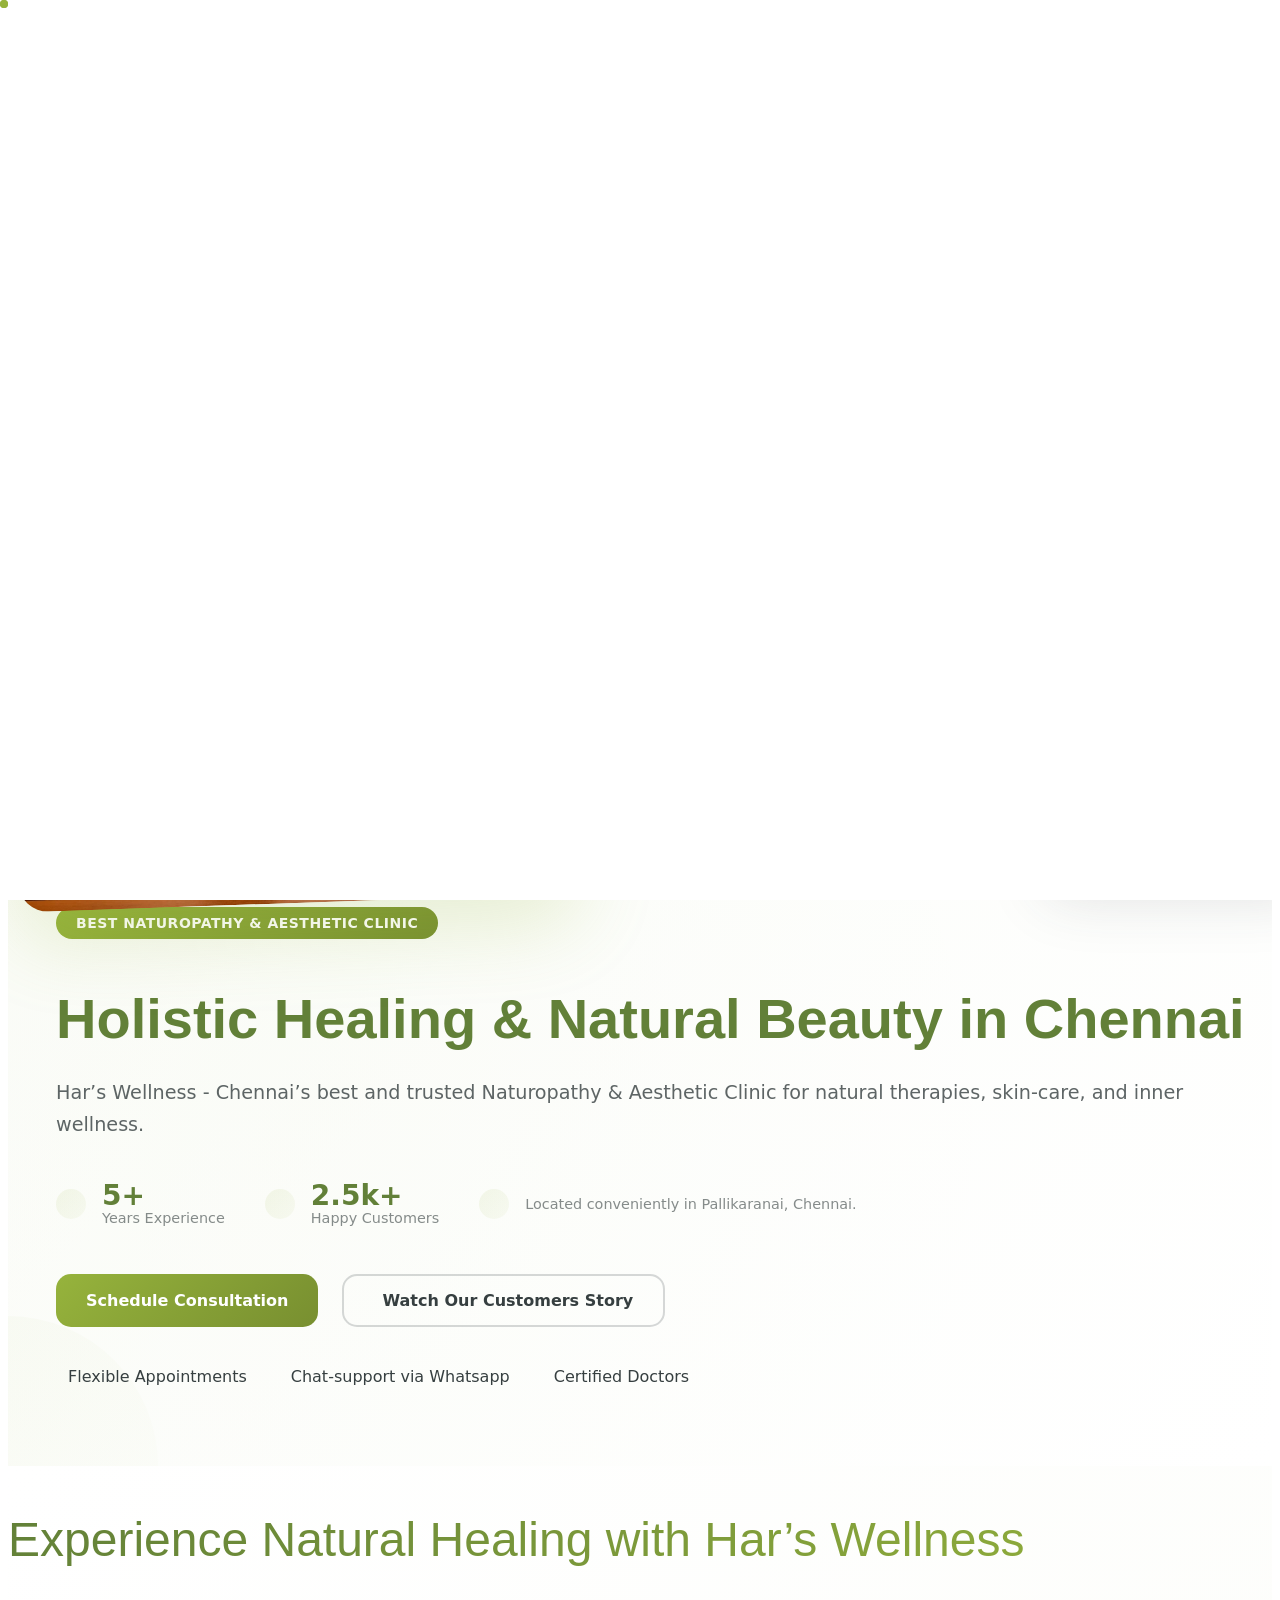
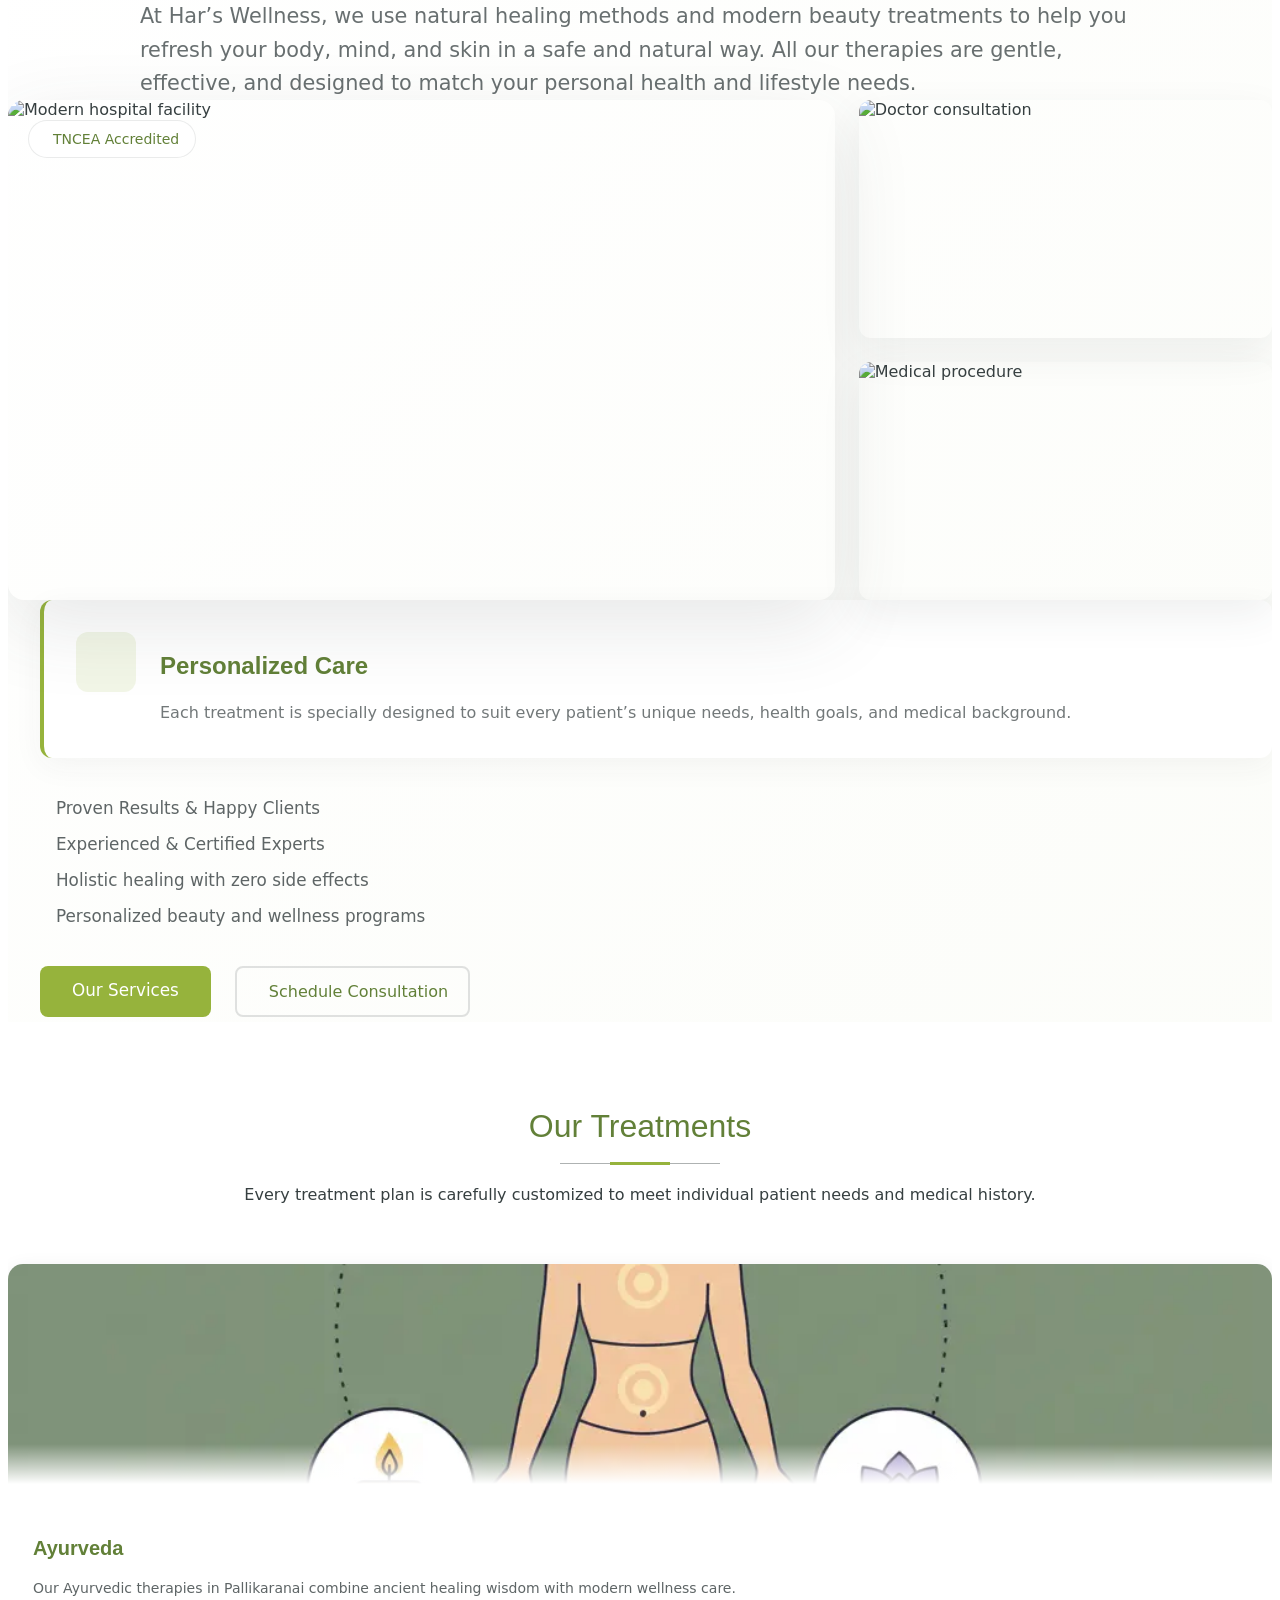
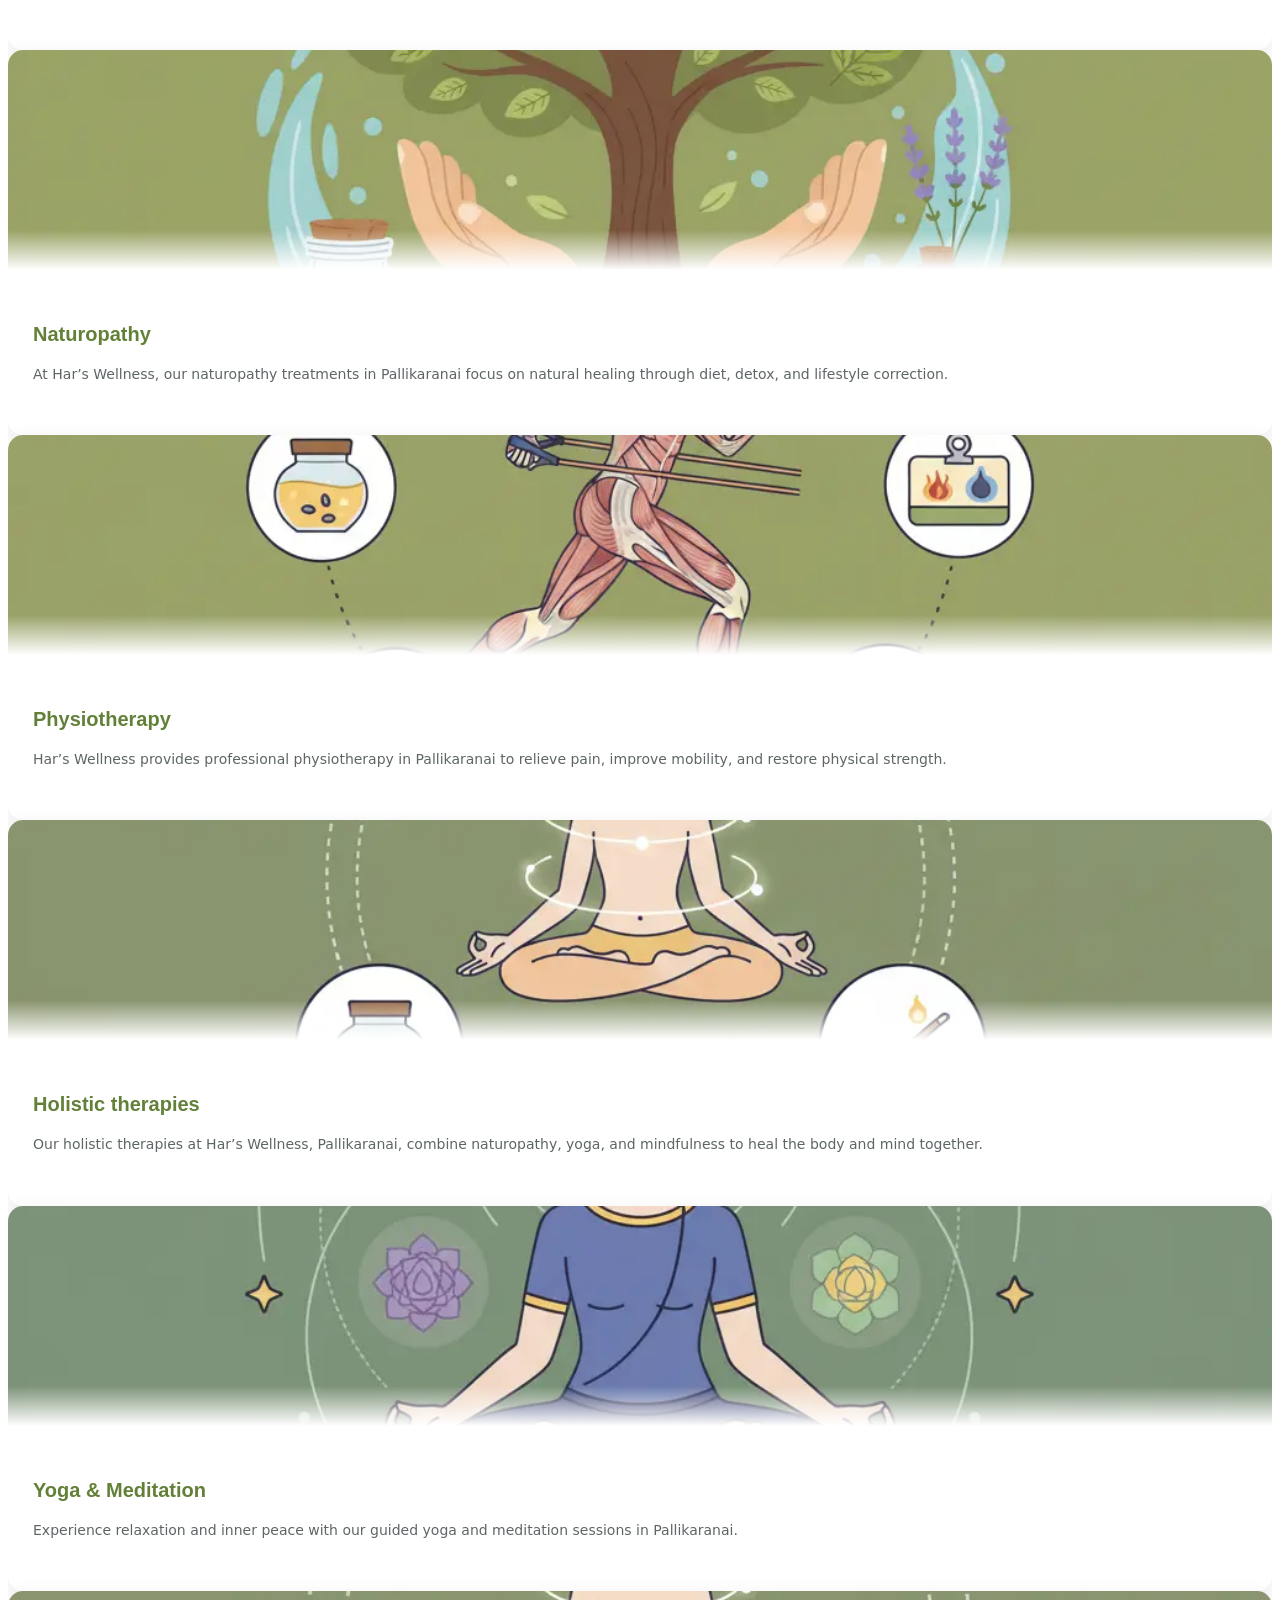
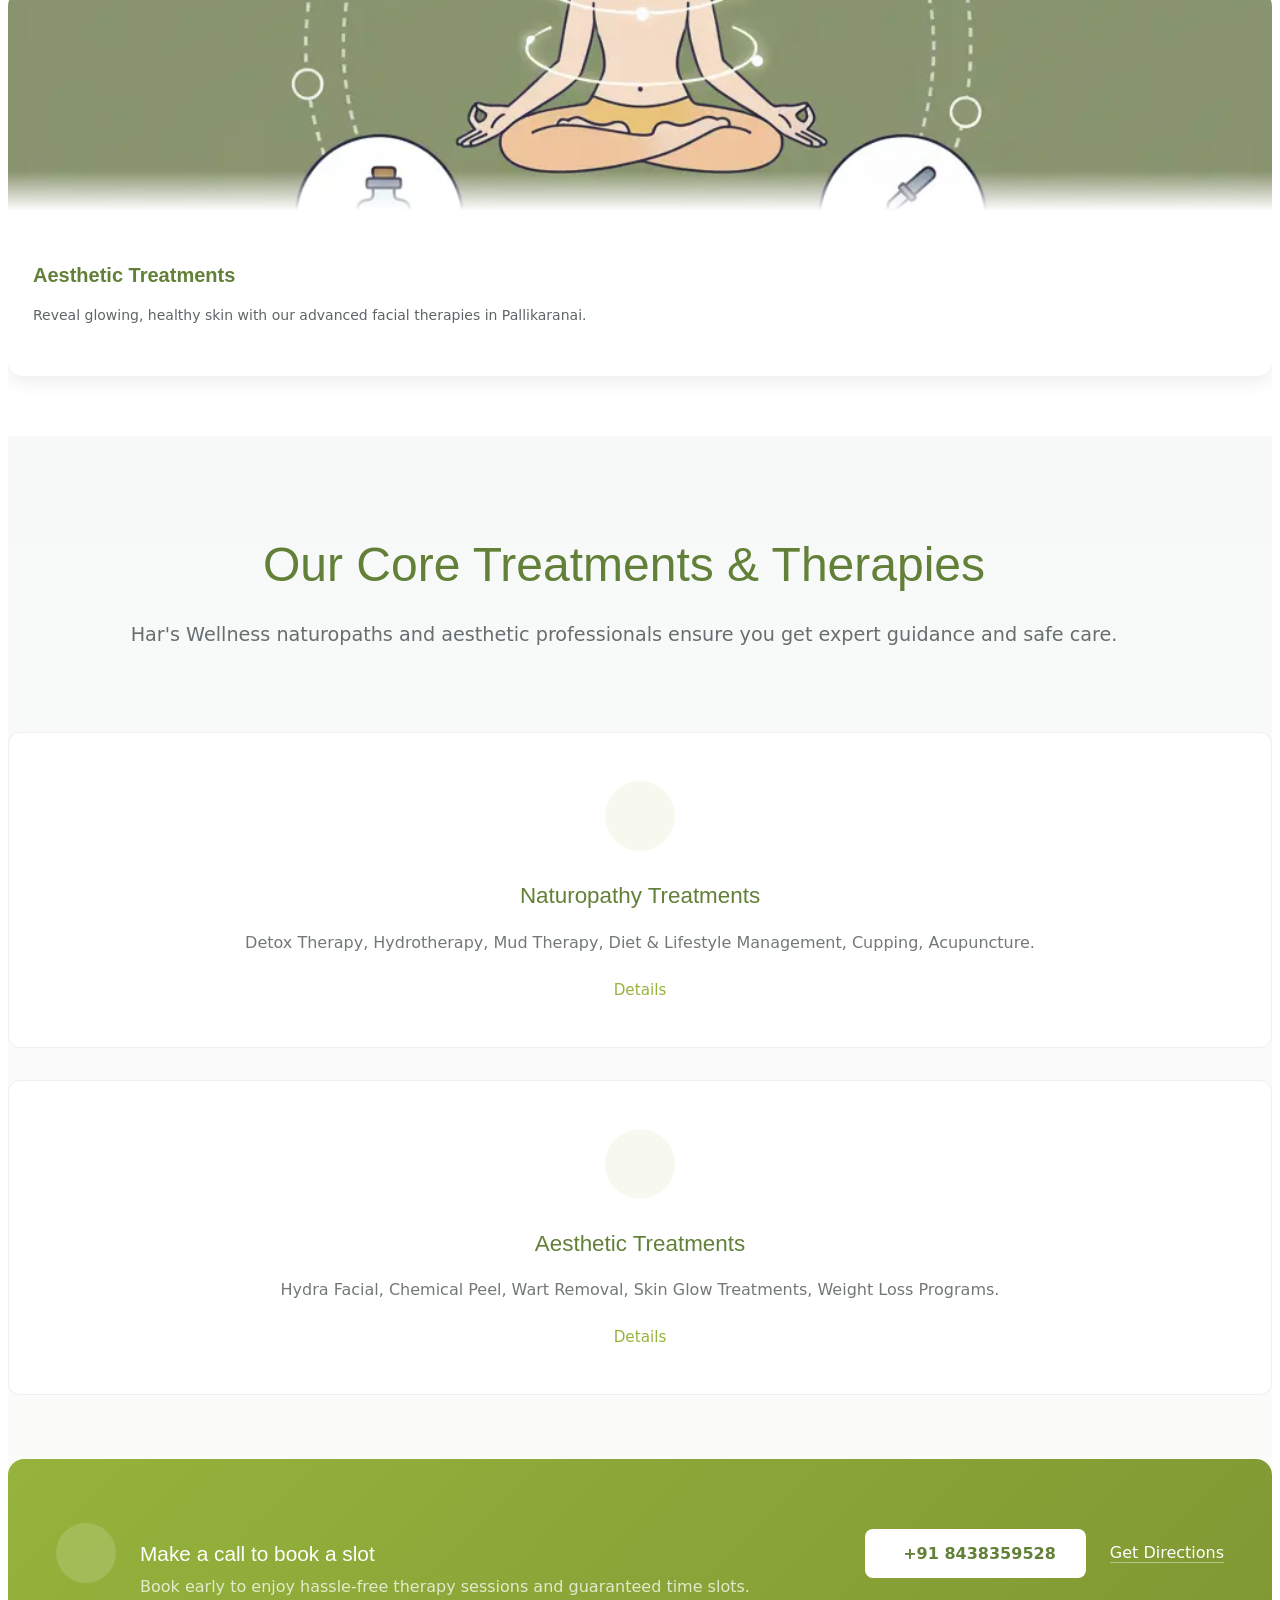
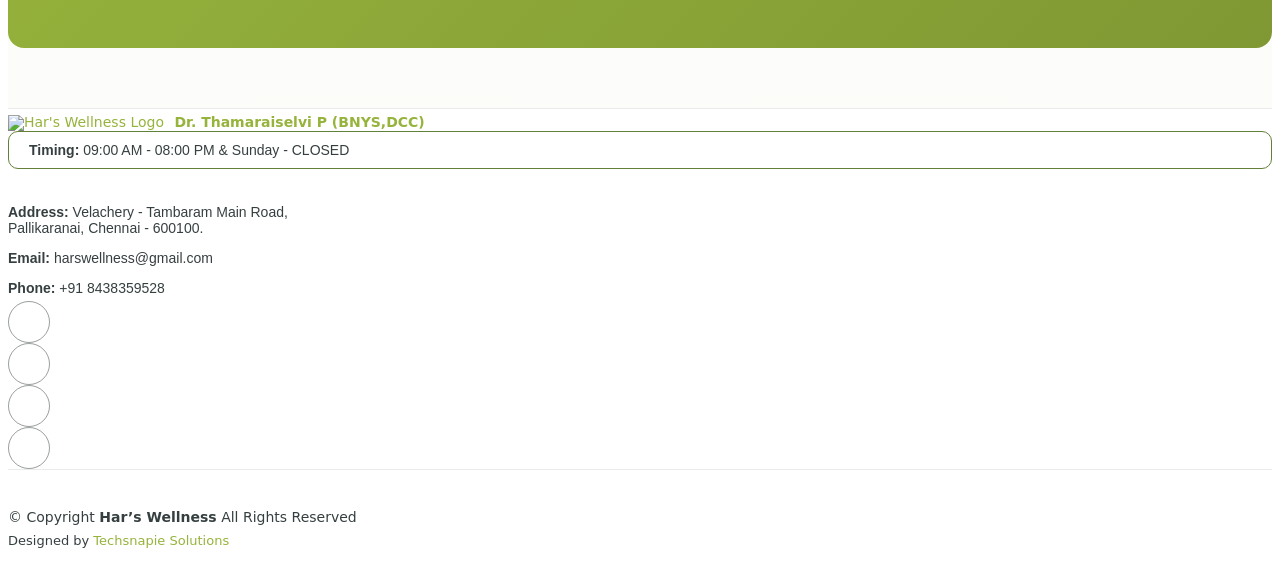
==== index.html @ a5913540 "indexing1" ====
<!DOCTYPE html>
<html lang="en">

<head>
  <meta charset="utf-8">
  <meta content="width=device-width, initial-scale=1.0" name="viewport">
  <title>Har's Wellness</title>
<meta name="description" content="Har's Wellness is a leading Naturopathy and Aesthetic Clinic in Pallikaranai, Chennai. We offer natural healing therapies, detox, mud therapy, hydrotherapy, and advanced aesthetic skin care treatments.">
<meta name="keywords" content="Har's Wellness, Naturopathy Clinic in Pallikaranai, Aesthetic Clinic in Chennai, Nature Cure Center, Hydrotherapy, Mud Therapy, Detox Treatment,
 Skin Rejuvenation, Hydra Facial Chennai, Chemical Peel Chennai, Natural Healing Chennai, Natural detox therapy Chennai, Mud therapy Chennai, Hydra facial in Pallikaranai, Chemical peel Chennai, 
 Acupuncture therapy Pallikaranai, Weight loss through naturopathy, Skin care treatments Chennai, Wellness center near Medavakkam, Naturopathy near Velachery, Aesthetic & skin clinic near Perumbakkam and chennai, Acne treatment Chrompet, Naturopathy and Skin care Pallavaram,Naturopathy and Skin care Tambaram,Naturopathy and Skin care Solinganallar, Iris analysis chennai, Tounge analysis chennai.">
<meta name="author" content="Har's Wellness Clinic">
<!-- Favicons -->
  <link href="assets/img/Har's_Favicon.png" rel="icon">
  <link href="assets/img/Har's_Favicon.png" rel="apple-touch-icon">

  <!-- Critical layout CSS (must block) -->
<link href="assets/vendor/bootstrap/css/bootstrap.min.css" rel="stylesheet">

<!-- Icons (small, safe to keep blocking) -->
<link href="assets/vendor/bootstrap-icons/bootstrap-icons.css" rel="stylesheet">
<link href="assets/vendor/fontawesome-free/css/all.min.css" rel="stylesheet">

<!-- Load main design async -->
<link rel="preload" href="assets/css/main.css" as="style" onload="this.onload=null;this.rel='stylesheet'">
<noscript><link rel="stylesheet" href="assets/css/main.css"></noscript>

<!-- Page animation CSS async -->
<link rel="preload" href="assets/vendor/aos/aos.css" as="style" onload="this.onload=null;this.rel='stylesheet'">
<noscript><link rel="stylesheet" href="assets/vendor/aos/aos.css"></noscript>

<link rel="preconnect" href="https://fonts.googleapis.com">
<link rel="preconnect" href="https://fonts.gstatic.com" crossorigin>
<link rel="canonical" href="https://harswellness.in/" />
<link href="https://fonts.googleapis.com/css2?family=Poppins:wght@300;400;600&display=swap" rel="stylesheet">


 
</head>

<body class="index-page">

  <header id="header" class="header d-flex align-items-center fixed-top">
    <div class="container position-relative d-flex align-items-center justify-content-between">

      <a href="index.html" class="logo" aria-label="Har's Wellness Home Page">
        <img src="assets/img/Har's_logo BG Remove.png" alt="Har's Wellness Logo" style="width: auto; height: 250px;">
      </a>
      <!-- <a class="btn-getstarted" href="tel:+918438359528" class="call-btn"><strong> Dr.Thamaraiselvi (BNYS,DCC) </strong></a> -->
      <nav id="navmenu" class="navmenu">
        <ul>
          <li><a href="index.html" class="active">Home</a></li>
          <li><a href="about.html">About</a></li>
          <!-- <li><a href="departments.html">Departments</a></li>
          <li><a href="services.html">Services</a></li>
          <li><a href="doctors.html">Doctors</a></li> -->
          <li class="dropdown"><a href="aesthetic.html"><span>Aesthetic</span> <i class="bi bi-chevron-down toggle-dropdown"></i></a>
            <ul>
              <li><a href="aesthetic.html">Hydra facial</a></li>
              <li><a href="aesthetic.html">Chemical peel</a></li>
              <li><a href="aesthetic.html">Wart removal</a></li>
            </ul>
          </li>
          <li class="dropdown"><a href="naturopathy.html"><span>Naturopathy</span> <i class="bi bi-chevron-down toggle-dropdown"></i></a>
            <ul>
              <li><a href="naturopathy.html">Detox</a></li>
              <li><a href="naturopathy.html">Cupping</a></li>
              <li><a href="naturopathy.html">Reflexology</a></li>
              <li><a href="naturopathy.html">Physiotherapy</a></li>
              <li><a href="naturopathy.html">Diet</a></li>
              <li><a href="naturopathy.html">Skin problems</a></li>
              <li><a href="naturopathy.html">GIT issue</a></li>
            </ul>
          </li>
          <li class="dropdown"><a href="contact.html"><span>Treatments</span> <i class="bi bi-chevron-down toggle-dropdown"></i></a>
            <ul>
              <li><a href="contact.html">Yoga, Pranayama</a></li>
              <li><a href="contact.html">Meditation</a></li>
              <li><a href="contact.html">Acupuncture</a></li>
              <li><a href="contact.html">Reflexology</a></li>
              <li><a href="contact.html">Acupressure</a></li>
              <li><a href="contact.html">Hydro therapy</a></li>
              <li><a href="contact.html">Herbal pack</a></li>
              <li><a href="contact.html">Mud therapy</a></li>
              <li><a href="contact.html">Diet therapy</a></li>
            </ul>
          </li>
          <li><a href="contact.html">Contact</a></li>
          <li><a href="testimonials.html">Testimonials</a></li>
        </ul>
        <i class="mobile-nav-toggle d-xl-none bi bi-list"></i>
      </nav>
    </div>
  </header>

  <main class="main">

    <!-- Hero Section -->
    <section id="hero" class="hero section">
      <div class="container">
        <div class="row align-items-center">
          <div class="col-lg-5">
            <div class="hero-image" data-aos="fade-right" data-aos-delay="100">
              <img src="assets/img/Dr.Thamarai Photo.webp"
     width="560"
     height="620"
     loading="eager"
     decoding="async"
     fetchpriority="high"
     class="img-fluid main-image"
     alt="Dr Thamarai Naturopathy and Aesthetic Doctor in Chennai">

              <div class="floating-card emergency-card" data-aos="fade-up" data-aos-delay="300">
                <div class="card-content">
                  <i class="bi bi-telephone-fill"></i>
                  <div class="text">
                    <span class="label">For Enquires</span>
                    <span class="number">+91 8438359528</span>
                  </div>
                </div>
              </div>
              <div class="floating-card stats-card" data-aos="fade-up" data-aos-delay="400">
                <div class="stat-item">
                  <span class="number">2.5K+</span>
                  <span class="label">Patients Treated</span>
                </div>
                <div class="stat-item">
                  <span class="number">99%</span>
                  <span class="label">Curable Rate</span>
                </div>
              </div>
            </div>
          </div>

          <div class="col-lg-7">
            <div class="hero-content" data-aos="fade-left" data-aos-delay="200">
              <div class="badge-container">
                <span class="hero-badge">Best Naturopathy & Aesthetic Clinic</span>
              </div>

              <h1 class="hero-title">Holistic Healing & Natural Beauty in Chennai</h1>
              <p class="hero-description">Har’s Wellness - Chennai’s best and trusted Naturopathy & Aesthetic Clinic for natural therapies, skin-care, and inner wellness.</p>

              <div class="hero-stats">
                <div class="stat-group">
                  <div class="stat">
                    <i class="bi bi-award"></i>
                    <div class="stat-text">
                      <span class="number">5+</span>
                      <span class="label">Years Experience</span>
                    </div>
                  </div>
                  <div class="stat">
                    <i class="bi bi-people"></i>
                    <div class="stat-text">
                      <span class="number">2.5k+</span>
                      <span class="label">Happy Customers</span>
                    </div>
                  </div>
                  <div class="stat">
                    <i class="bi bi-geo-alt"></i>
                    <div class="stat-text">
                      <span class="label">Located conveniently in Pallikaranai, Chennai.</span>
                    </div>
                  </div>
                </div>
              </div>

              <div class="cta-section">
                <div class="cta-buttons">
                  <a href="contact.html" class="btn btn-primary">Schedule Consultation</a>
                  <a href="https://youtube.com/@harswellness?si=Ddyzfbrt30mQIHUd" class="btn btn-secondary" target="_blank" rel="noopener">
                    <i class="bi bi-play-circle"></i>
                    Watch Our Customers Story
                  </a>
                </div>

                <div class="quick-actions">
                  <a href="#" class="action-link">
                    <i class="bi bi-calendar-check"></i>
                    <span>Flexible Appointments</span>
                  </a>
                  <a href="#" class="action-link">
                    <i class="bi bi-chat-dots"></i>
                    <span>Chat-support via Whatsapp</span>
                  </a>
                  <a href="#" class="action-link">
                    <i class="bi bi-file-medical"></i>
                    <span>Certified Doctors</span>
                  </a>
                </div>
              </div>
            </div>
          </div>
        </div>
      </div>

      <div class="background-elements">
        <div class="bg-shape shape-1"></div>
        <div class="bg-shape shape-2"></div>
        <div class="bg-pattern"></div>
      </div>
    </section><!-- /Hero Section -->

    <!-- Home About Section -->
    <section id="home-about" class="home-about section">

      <div class="container" data-aos="fade-up" data-aos-delay="100">

        <div class="row">
          <div class="col-lg-8 mx-auto text-center mb-5" data-aos="fade-up" data-aos-delay="150">
            <h2 class="section-heading">Experience Natural Healing with Har’s Wellness</h2>
            <p class="lead-description">At Har’s Wellness, we use natural healing methods and modern beauty treatments to help you refresh your body, mind, and skin in a safe and natural way. All our therapies are gentle, effective, and designed to match your personal health and lifestyle needs.</p>
          </div>
        </div>

        <div class="row align-items-center gy-5">
          <div class="col-lg-7" data-aos="fade-right" data-aos-delay="200">
            <div class="image-grid">
              <div class="primary-image">
                <img src="assets/img/w1.jpg" alt="Modern hospital facility" class="img-fluid"
     loading="lazy"
     decoding="async">
                <div class="certification-badge">
                  <i class="bi bi-award"></i>
                  <span>TNCEA Accredited</span>
                </div>
              </div>
              <div class="secondary-images">
                <div class="small-image">
                  <img src="assets/img/w2.jpg" alt="Doctor consultation" class="img-fluid"
     loading="lazy"
     decoding="async">
                </div>
                <div class="small-image">
                  <img src="assets/img/w3.jpg" alt="Medical procedure" class="img-fluid"
     loading="lazy"
     decoding="async">
                </div>
              </div>
            </div>
          </div>

          <div class="col-lg-5" data-aos="fade-left" data-aos-delay="300">
            <div class="content-wrapper">
              <div class="highlight-box">
                <div class="highlight-icon">
                  <i class="bi bi-heart-pulse-fill"></i>
                </div>
                <div class="highlight-content">
                  <h2>Personalized Care</h2>
                  <p>Each treatment is specially designed to suit every patient’s unique needs, health goals, and medical background.</p>
                </div>
              </div>

              <div class="feature-list">
                <div class="feature-item">
                  <div class="feature-icon">
                    <i class="bi bi-check-circle-fill"></i>
                  </div>
                  <div class="feature-text">Proven Results & Happy Clients</div>
                </div>
                <div class="feature-item">
                  <div class="feature-icon">
                    <i class="bi bi-check-circle-fill"></i>
                  </div>
                  <div class="feature-text">Experienced & Certified Experts</div>
                </div>
                <div class="feature-item">
                  <div class="feature-icon">
                    <i class="bi bi-check-circle-fill"></i>
                  </div>
                  <div class="feature-text">Holistic healing with zero side effects</div>
                </div>
                <div class="feature-item">
                  <div class="feature-icon">
                    <i class="bi bi-check-circle-fill"></i>
                  </div>
                  <div class="feature-text">Personalized beauty and wellness programs</div>
                </div>
              </div>

              <!-- <div class="metrics-row">
                <div class="metric-box">
                  <div class="metric-number">
                    <span class="purecounter" data-purecounter-start="0" data-purecounter-end="98" data-purecounter-duration="0">98</span>%
                  </div>
                  <div class="metric-label">Patient Satisfaction</div>
                </div>
                <div class="metric-box">
                  <div class="metric-number">
                    <span class="purecounter" data-purecounter-start="0" data-purecounter-end="35" data-purecounter-duration="0">35</span>K+
                  </div>
                  <div class="metric-label">Lives Improved</div>
                </div>
              </div> -->

              <div class="action-buttons">
                <a href="naturopathy.html" class="btn-explore">Our Services</a>
                <a href="tel:+918438359528" class="btn-contact">
                  <i class="bi bi-telephone"></i>
                  Schedule Consultation
                </a>
              </div>
            </div>
          </div>
        </div>

      </div>

    </section>
    <!-- /Home About Section -->

     <!-- Featured Departments Section 
    <section id="featured-departments" class="featured-departments section">

      
      <div class="container section-title" data-aos="fade-up">
        <h2>Featured Departments</h2>
        <p>Necessitatibus eius consequatur ex aliquid fuga eum quidem sint consectetur velit</p>
      </div>

      <div class="container" data-aos="fade-up" data-aos-delay="100">

        <div class="departments-showcase">

          <div class="featured-department" data-aos="fade-up" data-aos-delay="200">
            <div class="row align-items-center">
              <div class="col-lg-6 order-lg-1">
                <div class="department-content">
                  <div class="department-category">Emergency Medicine</div>
                  <h2 class="department-title">24/7 Emergency Care Services</h2>
                  <p class="department-description">Sed ut perspiciatis unde omnis iste natus error sit voluptatem accusantium doloremque laudantium, totam rem aperiam, eaque ipsa quae ab illo inventore veritatis et quasi architecto beatae vitae dicta sunt explicabo.</p>
                  <div class="department-features">
                    <div class="feature-item">
                      <i class="fas fa-check-circle"></i>
                      <span>24/7 Emergency Response</span>
                    </div>
                    <div class="feature-item">
                      <i class="fas fa-check-circle"></i>
                      <span>Advanced Life Support</span>
                    </div>
                    <div class="feature-item">
                      <i class="fas fa-check-circle"></i>
                      <span>Trauma Care Specialists</span>
                    </div>
                  </div>
                  <a href="#" class="cta-link">Learn More <i class="fas fa-arrow-right"></i></a>
                </div>
              </div>
              <div class="col-lg-6 order-lg-2">
                <div class="department-visual">
                  <div class="image-wrapper">
                    <img src="assets/img/health/emergency-3.webp" alt="Emergency Department" class="img-fluid">
                  </div>
                </div>
              </div>
            </div>
          </div>

          <div class="departments-grid">
            <div class="row">
              <div class="col-lg-4 col-md-6" data-aos="fade-up" data-aos-delay="300">
                <div class="department-card">
                  <div class="card-icon">
                    <i class="fas fa-heartbeat"></i>
                  </div>
                  <div class="card-content">
                    <h3 class="card-title">Cardiology</h3>
                    <p class="card-description">Nemo enim ipsam voluptatem quia voluptas sit aspernatur aut odit aut fugit, sed quia consequuntur magni dolores.</p>
                    <div class="card-stats">
                      <div class="stat-item">
                        <span class="stat-number">15+</span>
                        <span class="stat-label">Specialists</span>
                      </div>
                      <div class="stat-item">
                        <span class="stat-number">500+</span>
                        <span class="stat-label">Procedures</span>
                      </div>
                    </div>
                  </div>
                </div>
              </div>

              <div class="col-lg-4 col-md-6" data-aos="fade-up" data-aos-delay="350">
                <div class="department-card">
                  <div class="card-icon">
                    <i class="fas fa-brain"></i>
                  </div>
                  <div class="card-content">
                    <h3 class="card-title">Neurology</h3>
                    <p class="card-description">Eos qui ratione voluptatem sequi nesciunt neque porro quisquam est, qui dolorem ipsum quia dolor sit amet.</p>
                    <div class="card-stats">
                      <div class="stat-item">
                        <span class="stat-number">8+</span>
                        <span class="stat-label">Specialists</span>
                      </div>
                      <div class="stat-item">
                        <span class="stat-number">200+</span>
                        <span class="stat-label">Treatments</span>
                      </div>
                    </div>
                  </div>
                </div>
              </div>

              <div class="col-lg-4 col-md-6" data-aos="fade-up" data-aos-delay="400">
                <div class="department-card">
                  <div class="card-icon">
                    <i class="fas fa-cut"></i>
                  </div>
                  <div class="card-content">
                    <h3 class="card-title">Surgery</h3>
                    <p class="card-description">Consectetur adipisci velit sed quia non numquam eius modi tempora incidunt ut labore et dolore magnam aliquam.</p>
                    <div class="card-stats">
                      <div class="stat-item">
                        <span class="stat-number">12+</span>
                        <span class="stat-label">Surgeons</span>
                      </div>
                      <div class="stat-item">
                        <span class="stat-number">1000+</span>
                        <span class="stat-label">Operations</span>
                      </div>
                    </div>
                  </div>
                </div>
              </div>

              <div class="col-lg-4 col-md-6" data-aos="fade-up" data-aos-delay="450">
                <div class="department-card">
                  <div class="card-icon">
                    <i class="fas fa-baby"></i>
                  </div>
                  <div class="card-content">
                    <h3 class="card-title">Pediatrics</h3>
                    <p class="card-description">Quaerat voluptatem ut enim ad minima veniam quis nostrum exercitationem ullam corporis suscipit laboriosam.</p>
                    <div class="card-stats">
                      <div class="stat-item">
                        <span class="stat-number">10+</span>
                        <span class="stat-label">Pediatricians</span>
                      </div>
                      <div class="stat-item">
                        <span class="stat-number">2000+</span>
                        <span class="stat-label">Young Patients</span>
                      </div>
                    </div>
                  </div>
                </div>
              </div>

              <div class="col-lg-4 col-md-6" data-aos="fade-up" data-aos-delay="500">
                <div class="department-card">
                  <div class="card-icon">
                    <i class="fas fa-eye"></i>
                  </div>
                  <div class="card-content">
                    <h3 class="card-title">Ophthalmology</h3>
                    <p class="card-description">Nisi ut aliquid ex ea commodi consequatur quis autem vel eum iure reprehenderit qui in ea voluptate velit esse.</p>
                    <div class="card-stats">
                      <div class="stat-item">
                        <span class="stat-number">6+</span>
                        <span class="stat-label">Eye Doctors</span>
                      </div>
                      <div class="stat-item">
                        <span class="stat-number">800+</span>
                        <span class="stat-label">Eye Exams</span>
                      </div>
                    </div>
                  </div>
                </div>
              </div>

              <div class="col-lg-4 col-md-6" data-aos="fade-up" data-aos-delay="550">
                <div class="department-card">
                  <div class="card-icon">
                    <i class="fas fa-band-aid"></i>
                  </div>
                  <div class="card-content">
                    <h3 class="card-title">Dermatology</h3>
                    <p class="card-description">Quam nihil molestiae consequatur vel illum qui dolorem eum fugiat quo voluptas nulla pariatur at vero eos.</p>
                    <div class="card-stats">
                      <div class="stat-item">
                        <span class="stat-number">7+</span>
                        <span class="stat-label">Dermatologists</span>
                      </div>
                      <div class="stat-item">
                        <span class="stat-number">600+</span>
                        <span class="stat-label">Skin Treatments</span>
                      </div>
                    </div>
                  </div>
                </div>
              </div>
            </div>
          </div>

          <div class="departments-cta" data-aos="fade-up" data-aos-delay="600">
            <div class="cta-content">
              <h3 class="cta-title">Explore All Our Medical Departments</h3>
              <p class="cta-description">Et accusamus et iusto odio dignissimos ducimus qui blanditiis praesentium voluptatum deleniti atque corrupti quos dolores.</p>
              <a href="#" class="btn btn-primary">View All Departments</a>
            </div>
          </div>

        </div>

      </div>

    </section>Featured Departments Section  -->

    <!-- Featured Services Section -->
    <section id="featured-services" class="featured-services section">

      <!-- Section Title -->
      <div class="container section-title" data-aos="fade-up">
        <h2>Our Treatments</h2>
        <p>Every treatment plan is carefully customized to meet individual patient needs and medical history.</p>
      </div><!-- End Section Title -->

      <div class="container" data-aos="fade-up" data-aos-delay="100">

        <div class="row gy-4">

          <!-- End Service Card -->

          <!-- End Service Card -->

          <div class="col-lg-4 col-md-6" data-aos="fade-up" data-aos-delay="400">
            <div class="service-card">
              
              <div class="service-image">
                <img src="assets/img/Ayurveda.webp" alt="Service" class="img-fluid" loading="lazy" alt="Ayurvedic naturopathy treatment in Chennai">
              </div>
              <div class="service-content">
                <h3>Ayurveda</h3>
                <p>Our Ayurvedic therapies in Pallikaranai combine ancient healing wisdom with modern wellness care. </p>
                 
              </div>
            </div>
          </div><!-- End Service Card -->
          <div class="col-lg-4 col-md-6" data-aos="fade-up" data-aos-delay="200">
            <div class="service-card">
              
              <div class="service-image">
                <img src="assets/img/Naturopathy.webp" alt="Service" class="img-fluid" loading="lazy" alt="Naturopathy treatment in Pallikaranai">
              </div>
              <div class="service-content">
                <h3>Naturopathy</h3>
                <p>At Har’s Wellness, our naturopathy treatments in Pallikaranai focus on natural healing through diet, detox, and lifestyle correction.</p>
                 
              </div>
            </div>
          </div>

          <div class="col-lg-4 col-md-6" data-aos="fade-up" data-aos-delay="200">
            <div class="service-card">
              
              <div class="service-image">
                <img src="assets/img/Physiotherapy.webp" alt="Service" class="img-fluid" loading="lazy" alt="Physiotherapy treatment in Pallikaranai, Chennai">
              </div>
              <div class="service-content">
                <h3>Physiotherapy</h3>
                <p>Har’s Wellness provides professional physiotherapy in Pallikaranai to relieve pain, improve mobility, and restore physical strength.</p>
                 
              </div>
            </div>
          </div><!-- End Service Card -->

          <div class="col-lg-4 col-md-6" data-aos="fade-up" data-aos-delay="300">
            <div class="service-card">
              
              <div class="service-image">
                <img src="assets/img/Holistic Therapies.webp" alt="Service" class="img-fluid" loading="lazy" alt="Holistic therapies in Pallikaranai, Chennai">
              </div>
              <div class="service-content">
                <h3>Holistic therapies</h3>
                <p>Our holistic therapies at Har’s Wellness, Pallikaranai, combine naturopathy, yoga, and mindfulness to heal the body and mind together. </p>
                 
              </div>
            </div>
          </div><!-- End Service Card -->
          <div class="col-lg-4 col-md-6" data-aos="fade-up" data-aos-delay="300">
            <div class="service-card">
              
              <div class="service-image">
                <img src="assets/img/yoga.webp" alt="Service" class="img-fluid" loading="lazy" alt="Yoga and meditation sessions in Pallikaranai, Chennai">
              </div>
              <div class="service-content">
                <h3>Yoga & Meditation</h3>
                <p>Experience relaxation and inner peace with our guided yoga and meditation sessions in Pallikaranai.</p>
                 
              </div>
            </div>
          </div>
          <div class="col-lg-4 col-md-6" data-aos="fade-up" data-aos-delay="400">
            <div class="service-card">
              
              <div class="service-image">
                <img src="assets/img/facial therapies.webp" alt="Service" class="img-fluid" loading="lazy" alt="Facial therapies and skin care treatments in Pallikaranai, Chennai">
              </div>
              <div class="service-content">
                <h3>Aesthetic Treatments</h3>
                <p>Reveal glowing, healthy skin with our advanced facial therapies in Pallikaranai.</p>
                 
              </div>
            </div>
          </div><!-- End Service Card -->

        </div>

      </div>

    </section><!-- /Featured Services Section -->

    
    

    <!-- Call To Action Section -->
    <section id="call-to-action" class="call-to-action section light-background">

      <div class="container" data-aos="fade-up" data-aos-delay="100">

        <div class="hero-content" data-aos="fade-up" data-aos-delay="200">
          <div class="row align-items-center">
            <div class="">
              <div class="content-wrapper" style="text-align: center;">
                <h2>Our Core Treatments & Therapies</h2>
                <p>Har's Wellness naturopaths and aesthetic professionals ensure you get expert guidance and safe care.</p>

                
              </div>
            </div>
            
          </div>
        </div>

        <!-- <div class="stats-section" data-aos="fade-up" data-aos-delay="400">
          <div class="row">
            <div class="col-lg-3 col-md-6">
              <div class="stat-item">
                <div class="stat-number">25+</div>
                <div class="stat-label">Years Experience</div>
              </div>
            </div>
            <div class="col-lg-3 col-md-6">
              <div class="stat-item">
                <div class="stat-number">15K+</div>
                <div class="stat-label">Happy Patients</div>
              </div>
            </div>
            <div class="col-lg-3 col-md-6">
              <div class="stat-item">
                <div class="stat-number">50+</div>
                <div class="stat-label">Medical Experts</div>
              </div>
            </div>
            <div class="col-lg-3 col-md-6">
              <div class="stat-item">
                <div class="stat-number">24/7</div>
                <div class="stat-label">Emergency Care</div>
              </div>
            </div>
          </div>
        </div> -->

        <div class="services-grid" data-aos="fade-up" data-aos-delay="500">
          <div class="row">

            <div class="col-lg-6 col-md-6">
              <div class="service-card" data-aos="fade-up" data-aos-delay="100">
                <div class="service-icon">
                  <i class="bi bi-leaf"></i>
                </div>
                <h4>Naturopathy Treatments</h4>
                <p>Detox Therapy, Hydrotherapy, Mud Therapy, Diet & Lifestyle Management, Cupping, Acupuncture.</p>
                <a href="naturopathy.html" class="service-link">Details 
                  <i class="fas fa-arrow-right"></i>
                </a>
                
              </div>
            </div>

           

            <div class="col-lg-6 col-md-6">
              <div class="service-card" data-aos="fade-up" data-aos-delay="300">
                <div class="service-icon">
                  <i class="bi bi-stars"></i>
                </div>
                <h4>Aesthetic Treatments</h4>
                <p>Hydra Facial, Chemical Peel, Wart Removal, Skin Glow Treatments, Weight Loss Programs.</p>
                <a href="aesthetic.html" class="service-link"> Details 
                  <i class="fas fa-arrow-right"></i>
                </a>
              </div>
            </div>

          </div>
        </div>

        <div class="contact-banner" data-aos="zoom-in" data-aos-delay="600">
          <div class="banner-content">
            <div class="contact-info">
              <div class="contact-icon">
                <i class="fas fa-phone"></i>
              </div>
              <div class="contact-text">
                <h5>Make a call to book a slot</h5>
                <p>Book early to enjoy hassle-free therapy sessions and guaranteed time slots.</p>
              </div>
            </div>
            <div class="contact-actions">
              <a href="tel:+918438359528" class="call-btn">
                <i class="fas fa-phone"></i>
                +91 8438359528
              </a>
              <a href="contact.html" class="contact-link">Get Directions</a>
            </div>
          </div>
        </div>

      </div>

    </section><!-- /Call To Action Section -->

  </main>

  <footer id="footer" class="footer position-relative text-center">
  <div class="container footer-top d-flex flex-column align-items-center justify-content-center text-center">
    <div class="footer-about">
      <a href="index.html" class="logo d-inline-block mb-3">
        <img src="assets/img/Har's_logo BG Remove.png" alt="Har's Wellness Logo" style="width: auto; height: 250px;">
        <a class="btn-getstarted" href="tel:+918438359528" class="call-btn"><strong> Dr. Thamaraiselvi P (BNYS,DCC) </strong></a>
      </a>
      
      <div class="footer-contact pt-3">
        <p class="tmng"><strong>Timing:</strong> <span>09:00 AM - 08:00 PM & Sunday - CLOSED</span></p><br>
        <p><strong>Address:</strong> Velachery - Tambaram Main Road,<br>Pallikaranai, Chennai - 600100.</p>
        <p><strong>Email:</strong> <span>harswellness@gmail.com</span></p>
        <p><strong>Phone:</strong> <span>+91 8438359528</span></p>
      </div>
      <div class="social-links d-flex justify-content-center mt-4">
        <a href="https://instagram.com/hars_wellness" aria-label="Visit our Instagram page"><i class="bi bi-instagram"></i></a>
        <a href="https://www.youtube.com/@Harswellness" class="youtube"><i class="bi bi-youtube"></i></a>
        <a href="https://facebook.com"><i class="bi bi-facebook"></i></a>
        <a href="https://x.com"><i class="bi bi-twitter-x"></i></a>
      </div>
    </div>
  </div>



  <div class="container copyright text-center mt-4">
    <p>© <span>Copyright</span> <strong>Har’s Wellness</strong>&nbsp;<span>All Rights Reserved</span></p>
    <div class="credits">
      Designed by <a href="https://techsnapie.com/">Techsnapie Solutions</a>
    </div>
  </div>
</footer>


  <!-- Scroll Top -->
  <a href="#" id="scroll-top" class="scroll-top d-flex align-items-center justify-content-center"><i class="bi bi-arrow-up-short"></i></a>

  <!-- WhatsApp Chat Button -->
    <div class="wa-float">
  <!-- Your WhatsApp link -->
  <a
    class="wa-btn wa-pulse"
    href="https://wa.me/918438359528?text="
    target="_blank"
    rel="noopener"
    aria-label="Chat on WhatsApp (Book Now)"
  >
    <!-- WhatsApp icon (SVG) -->
    <svg width="30" height="30" viewBox="0 0 24 24" aria-hidden="true">
      <path fill="currentColor" d="M20.52 3.48A11.94 11.94 0 0 0 12 0C5.37 0 0 5.37 0 12c0 2.11.55 4.1 1.6 5.88L0 24l6.27-1.64A12 12 0 0 0 12 24c6.63 0 12-5.37 12-12 0-3.2-1.25-6.2-3.48-8.52zM12 21.82a9.76 9.76 0 0 1-4.98-1.37l-.36-.21-3.73.97.99-3.64-.23-.37A9.82 9.82 0 1 1 21.82 12 9.82 9.82 0 0 1 12 21.82zm5.48-7.3c-.3-.15-1.77-.87-2.05-.97-.27-.1-.47-.15-.68.15-.2.3-.78.96-.95 1.16-.17.2-.35.22-.65.07-.3-.15-1.27-.47-2.42-1.5-.9-.8-1.5-1.8-1.68-2.1-.17-.3-.02-.47.13-.62.13-.13.3-.35.45-.52.15-.17.2-.3.3-.5.1-.2.05-.37-.03-.52-.08-.15-.68-1.62-.93-2.22-.24-.6-.5-.5-.68-.5h-.58c-.2 0-.52.07-.8.37-.27.3-1.05 1.02-1.05 2.47 0 1.45 1.07 2.85 1.22 3.05.15.2 2.1 3.2 5.07 4.49.71.31 1.26.5 1.69.64.71.23 1.35.2 1.86.12.57-.09 1.77-.72 2.02-1.43.25-.71.25-1.31.17-1.43-.08-.12-.27-.2-.57-.35z"/>
    </svg>

    <!-- Curved "Book Now" label (SVG text on an arc) -->
    <svg class="wa-arc" viewBox="0 0 120 90" aria-hidden="true">
      <defs>
        <!-- Upper semi-circle path (controls curve) -->
        <path id="wa-arc-path" d="M10,60 A50,50 0 0 1 110,60" />
      </defs>
      <text fill="#ffffff">
        <textPath href="#wa-arc-path" startOffset="50%" text-anchor="middle">
          BOOK&nbsp;NOW
        </textPath>
      </text>
    </svg>
  </a>
</div>

  <!-- Preloader -->
  <div id="preloader"></div>


<!-- Core JS -->
<script src="assets/vendor/bootstrap/js/bootstrap.bundle.min.js" defer></script>

<!-- Animation only (used in home) -->
<script src="assets/vendor/aos/aos.js" defer></script>

<!-- Main Script -->
<script src="assets/js/main.js" defer></script>
<!-- Elfsight Popup | Untitled Popup -->
<script src="https://elfsightcdn.com/platform.js" async></script>
<div class="elfsight-app-7222d47b-a130-455e-9ceb-873c06370d30" data-elfsight-app-lazy></div>

</body>

</html>
---- assets/css/main.css ----
/**
* Template Name: MediNest
* Template URL: https://bootstrapmade.com/medinest-bootstrap-hospital-template/
* Updated: Aug 11 2025 with Bootstrap v5.3.7
* Author: BootstrapMade.com
* License: https://bootstrapmade.com/license/
*/

@charset "UTF-8";

/*--------------------------------------------------------------
# Font & Color Variables
# Help: https://bootstrapmade.com/color-system/
--------------------------------------------------------------*/
/* Fonts */
:root {
  --default-font: "Roboto",  system-ui, -apple-system, "Segoe UI", Roboto, "Helvetica Neue", Arial, "Noto Sans", "Liberation Sans", sans-serif, "Apple Color Emoji", "Segoe UI Emoji", "Segoe UI Symbol", "Noto Color Emoji";
  --heading-font: "Ubuntu",  sans-serif;
  --nav-font: "Poppins",  sans-serif;
}

/* Global Colors - The following color variables are used throughout the website. Updating them here will change the color scheme of the entire website */
:root { 
  --background-color: #ffffff; /* Background color for the entire website, including individual sections */
  --default-color: #363f40; /* Default color used for the majority of the text content across the entire website */
  --heading-color: #628038; /* Color for headings, subheadings and title throughout the website */
  --accent-color: #96b33c; /* Accent color that represents your brand on the website. It's used for buttons, links, and other elements that need to stand out */
  --surface-color: #ffffff; /* The surface color is used as a background of boxed elements within sections, such as cards, icon boxes, or other elements that require a visual separation from the global background. */
  --contrast-color: #ffffff; /* Contrast color for text, ensuring readability against backgrounds of accent, heading, or default colors. */
}

/* Nav Menu Colors - The following color variables are used specifically for the navigation menu. They are separate from the global colors to allow for more customization options */
:root {
  --nav-color: #363f40;  /* The default color of the main navmenu links */
  --nav-hover-color: #96b33c; /* Applied to main navmenu links when they are hovered over or active */
  --nav-mobile-background-color: #ffffff; /* Used as the background color for mobile navigation menu */
  --nav-dropdown-background-color: #ffffff; /* Used as the background color for dropdown items that appear when hovering over primary navigation items */
  --nav-dropdown-color: #363f40; /* Used for navigation links of the dropdown items in the navigation menu. */
  --nav-dropdown-hover-color: #96b33c; /* Similar to --nav-hover-color, this color is applied to dropdown navigation links when they are hovered over. */
}

/* Color Presets - These classes override global colors when applied to any section or element, providing reuse of the sam color scheme. */

.light-background {
  --background-color: #f7f9f9;
  --surface-color: #ffffff;
}

.dark-background {
  --background-color: #021418;
  --default-color: #ffffff;
  --heading-color: #ffffff;
  --surface-color: #11262a;
  --contrast-color: #ffffff;
}

/* Smooth scroll */
:root {
  scroll-behavior: smooth;
}

/*--------------------------------------------------------------
# General Styling & Shared Classes
--------------------------------------------------------------*/

body {
  color: var(--default-color);
  background-color: var(--background-color);
  font-family: var(--default-font);
}

a {
  color: var(--accent-color);
  text-decoration: none;
  transition: 0.3s;
}

a:hover {
  color: color-mix(in srgb, var(--accent-color), transparent 25%);
  text-decoration: none;
}

h1,
h2,
h3,
h4,
h5,
h6 {
  color: var(--heading-color);
  font-family: var(--heading-font);
}

/* PHP Email Form Messages
------------------------------*/
.php-email-form .error-message {
  display: none;
  background: #df1529;
  color: #ffffff;
  text-align: left;
  padding: 15px;
  margin-bottom: 24px;
  font-weight: 600;
}

.php-email-form .sent-message {
  display: none;
  color: #ffffff;
  background: #059652;
  text-align: center;
  padding: 15px;
  margin-bottom: 24px;
  font-weight: 600;
}

.php-email-form .loading {
  display: none;
  background: var(--surface-color);
  text-align: center;
  padding: 15px;
  margin-bottom: 24px;
}

.php-email-form .loading:before {
  content: "";
  display: inline-block;
  border-radius: 50%;
  width: 24px;
  height: 24px;
  margin: 0 10px -6px 0;
  border: 3px solid var(--accent-color);
  border-top-color: var(--surface-color);
  animation: php-email-form-loading 1s linear infinite;
}

@keyframes php-email-form-loading {
  0% {
    transform: rotate(0deg);
  }

  100% {
    transform: rotate(360deg);
  }
}

/*--------------------------------------------------------------
# Global Header
--------------------------------------------------------------*/
.header {
  --background-color: rgba(255, 255, 255, 0);
  color: var(--default-color);
  background-color: var(--background-color);
  padding: 15px 0;
  transition: all 0.5s;
  z-index: 997;
}

.header .logo {
  line-height: 1;
}

.header .logo img {
  max-height: 80px;
  margin-right: 8px;
}

.header .logo h1 {
  font-size: 30px;
  margin: 0;
  font-weight: 700;
  color: var(--heading-color);
}

.header .logo h1 span {
  color: var(--accent-color);
}

.header .btn-getstarted,
.header .btn-getstarted:focus {
  color: var(--contrast-color);
  background: var(--accent-color);
  font-size: 14px;
  padding: 8px 26px;
  margin: 0;
  border-radius: 4px;
  transition: 0.3s;
}

.header .btn-getstarted:hover,
.header .btn-getstarted:focus:hover {
  color: var(--contrast-color);
  background: color-mix(in srgb, var(--accent-color), transparent 15%);
}

@media (max-width: 1200px) {
  .header .logo {
    order: 1;
  }

  .header .btn-getstarted {
    order: 2;
    margin: 0 15px 0 0;
    padding: 6px 20px;
  }

  .header .navmenu {
    order: 3;
  }
}

.scrolled .header {
  box-shadow: 0px 0 18px rgba(0, 0, 0, 0.1);
}

/* Global Header on Scroll
------------------------------*/
.scrolled .header {
  --background-color: #ffffff;
}

/*--------------------------------------------------------------
# Navigation Menu
--------------------------------------------------------------*/
/* Navmenu - Desktop */
@media (min-width: 1200px) {
  .navmenu {
    padding: 0;
  }

  .navmenu ul {
    margin: 0;
    padding: 0;
    display: flex;
    list-style: none;
    align-items: center;
  }

  .navmenu li {
    position: relative;
  }

  .navmenu a,
  .navmenu a:focus {
    color: var(--nav-color);
    padding: 18px 15px;
    font-size: 16px;
    font-family: var(--nav-font);
    font-weight: 400;
    display: flex;
    align-items: center;
    justify-content: space-between;
    white-space: nowrap;
    transition: 0.3s;
  }

  .navmenu a i,
  .navmenu a:focus i {
    font-size: 12px;
    line-height: 0;
    margin-left: 5px;
    transition: 0.3s;
  }

  .navmenu li:last-child a {
    padding-right: 0;
  }

  .navmenu li:hover>a,
  .navmenu .active,
  .navmenu .active:focus {
    color: var(--nav-hover-color);
  }

  .navmenu .dropdown ul {
    margin: 0;
    padding: 10px 0;
    background: var(--nav-dropdown-background-color);
    display: block;
    position: absolute;
    visibility: hidden;
    left: 14px;
    top: 130%;
    opacity: 0;
    transition: 0.3s;
    border-radius: 4px;
    z-index: 99;
    box-shadow: 0px 0px 30px rgba(0, 0, 0, 0.1);
  }

  .navmenu .dropdown ul li {
    min-width: 200px;
  }

  .navmenu .dropdown ul a {
    padding: 10px 20px;
    font-size: 15px;
    text-transform: none;
    color: var(--nav-dropdown-color);
  }

  .navmenu .dropdown ul a i {
    font-size: 12px;
  }

  .navmenu .dropdown ul a:hover,
  .navmenu .dropdown ul .active:hover,
  .navmenu .dropdown ul li:hover>a {
    color: var(--nav-dropdown-hover-color);
  }

  .navmenu .dropdown:hover>ul {
    opacity: 1;
    top: 100%;
    visibility: visible;
  }

  .navmenu .dropdown .dropdown ul {
    top: 0;
    left: -90%;
    visibility: hidden;
  }

  .navmenu .dropdown .dropdown:hover>ul {
    opacity: 1;
    top: 0;
    left: -100%;
    visibility: visible;
  }
}

/* Navmenu - Mobile */
@media (max-width: 1199px) {
  .mobile-nav-toggle {
    color: var(--nav-color);
    font-size: 28px;
    line-height: 0;
    margin-right: 10px;
    cursor: pointer;
    transition: color 0.3s;
  }

  .navmenu {
    padding: 0;
    z-index: 9997;
  }

  .navmenu ul {
    display: none;
    list-style: none;
    position: absolute;
    inset: 60px 20px 20px 20px;
    padding: 10px 0;
    margin: 0;
    border-radius: 6px;
    background-color: var(--nav-mobile-background-color);
    overflow-y: auto;
    transition: 0.3s;
    z-index: 9998;
    box-shadow: 0px 0px 30px rgba(0, 0, 0, 0.1);
  }

  .navmenu a,
  .navmenu a:focus {
    color: var(--nav-dropdown-color);
    padding: 10px 20px;
    font-family: var(--nav-font);
    font-size: 17px;
    font-weight: 500;
    display: flex;
    align-items: center;
    justify-content: space-between;
    white-space: nowrap;
    transition: 0.3s;
  }

  .navmenu a i,
  .navmenu a:focus i {
    font-size: 12px;
    line-height: 0;
    margin-left: 5px;
    width: 30px;
    height: 30px;
    display: flex;
    align-items: center;
    justify-content: center;
    border-radius: 50%;
    transition: 0.3s;
    background-color: color-mix(in srgb, var(--accent-color), transparent 90%);
  }

  .navmenu a i:hover,
  .navmenu a:focus i:hover {
    background-color: var(--accent-color);
    color: var(--contrast-color);
  }

  .navmenu a:hover,
  .navmenu .active,
  .navmenu .active:focus {
    color: var(--nav-dropdown-hover-color);
  }

  .navmenu .active i,
  .navmenu .active:focus i {
    background-color: var(--accent-color);
    color: var(--contrast-color);
    transform: rotate(180deg);
  }

  .navmenu .dropdown ul {
    position: static;
    display: none;
    z-index: 99;
    padding: 10px 0;
    margin: 10px 20px;
    background-color: var(--nav-dropdown-background-color);
    border: 1px solid color-mix(in srgb, var(--default-color), transparent 90%);
    box-shadow: none;
    transition: all 0.5s ease-in-out;
  }

  .navmenu .dropdown ul ul {
    background-color: rgba(33, 37, 41, 0.1);
  }

  .navmenu .dropdown>.dropdown-active {
    display: block;
    background-color: rgba(33, 37, 41, 0.03);
  }

  .mobile-nav-active {
    overflow: hidden;
  }

  .mobile-nav-active .mobile-nav-toggle {
    color: #fff;
    position: absolute;
    font-size: 32px;
    top: 15px;
    right: 15px;
    margin-right: 0;
    z-index: 9999;
  }

  .mobile-nav-active .navmenu {
    position: fixed;
    overflow: hidden;
    inset: 0;
    background: rgba(33, 37, 41, 0.8);
    transition: 0.3s;
  }

  .mobile-nav-active .navmenu>ul {
    display: block;
  }
}

/*--------------------------------------------------------------
# Global Footer
--------------------------------------------------------------*/
.footer {
  color: var(--default-color);
  background-color: var(--background-color);
  font-size: 14px;
  position: relative;
}

.footer .footer-top {
  padding-top: 5px;
  border-top: 1px solid color-mix(in srgb, var(--default-color), transparent 90%);
}

.footer .footer-about .logo {
  line-height: 1;
  margin-bottom: 25px;
}

.footer .footer-about .logo img {
  max-height: 40px;
  margin-right: 6px;
}

.footer .footer-about .logo span {
  color: var(--heading-color);
  font-family: var(--heading-font);
  font-size: 26px;
  font-weight: 700;
  letter-spacing: 1px;
}

.footer .footer-about p {
  font-size: 14px;
  font-family: var(--heading-font);
}

.footer .social-links a {
  display: flex;
  align-items: center;
  justify-content: center;
  width: 40px;
  height: 40px;
  border-radius: 50%;
  border: 1px solid color-mix(in srgb, var(--default-color), transparent 50%);
  font-size: 16px;
  color: color-mix(in srgb, var(--default-color), transparent 20%);
  margin-right: 10px;
  transition: 0.3s;
}

.footer .social-links a:hover {
  color: var(--accent-color);
  border-color: var(--accent-color);
}

.footer h4 {
  font-size: 16px;
  font-weight: bold;
  position: relative;
  padding-bottom: 12px;
}

.footer .footer-links {
  margin-bottom: 30px;
}

.footer .footer-links ul {
  list-style: none;
  padding: 0;
  margin: 0;
}

.footer .footer-links ul i {
  padding-right: 2px;
  font-size: 12px;
  line-height: 0;
}

.footer .footer-links ul li {
  padding: 10px 0;
  display: flex;
  align-items: center;
}

.footer .footer-links ul li:first-child {
  padding-top: 0;
}

.footer .footer-links ul a {
  color: color-mix(in srgb, var(--default-color), transparent 30%);
  display: inline-block;
  line-height: 1;
}

.footer .footer-links ul a:hover {
  color: var(--accent-color);
}

.footer .footer-contact p {
  margin-bottom: 5px;
}

.footer .copyright {
  padding: 25px 0;
  border-top: 1px solid color-mix(in srgb, var(--default-color), transparent 90%);
}

.footer .copyright p {
  margin-bottom: 0;
}

.footer .credits {
  margin-top: 8px;
  font-size: 13px;
}

/*--------------------------------------------------------------
# Preloader
--------------------------------------------------------------*/
#preloader {
  position: fixed;
  inset: 0;
  z-index: 9999;
  overflow: hidden;
  background-color: var(--background-color);
  transition: all 0.6s ease-out;
  width: 100%;
  height: 100vh;
}

#preloader:before,
#preloader:after {
  content: "";
  position: absolute;
  border: 4px solid var(--accent-color);
  border-radius: 50%;
  animation: animate-preloader 2s cubic-bezier(0, 0.2, 0.8, 1) infinite;
}

#preloader:after {
  animation-delay: -0.5s;
}

@keyframes animate-preloader {
  0% {
    width: 10px;
    height: 10px;
    top: calc(50% - 5px);
    left: calc(50% - 5px);
    opacity: 1;
  }

  100% {
    width: 72px;
    height: 72px;
    top: calc(50% - 36px);
    left: calc(50% - 36px);
    opacity: 0;
  }
}

/*--------------------------------------------------------------
# Scroll Top Button
--------------------------------------------------------------*/
.scroll-top {
  position: fixed;
  visibility: hidden;
  opacity: 0;
  right: 30px;
  bottom: -15px;
  z-index: 99999;
  background-color: var(--accent-color);
  width: 44px;
  height: 44px;
  border-radius: 50px;
  transition: all 0.4s;
}

.scroll-top i {
  font-size: 24px;
  color: var(--contrast-color);
  line-height: 0;
}

.scroll-top:hover {
  background-color: color-mix(in srgb, var(--accent-color), transparent 20%);
  color: var(--contrast-color);
}

.scroll-top.active {
  visibility: visible;
  opacity: 1;
  bottom: 15px;
}

/*--------------------------------------------------------------
# Disable aos animation delay on mobile devices
--------------------------------------------------------------*/
@media screen and (max-width: 768px) {
  [data-aos-delay] {
    transition-delay: 0 !important;
  }
}

/*--------------------------------------------------------------
# Global Page Titles & Breadcrumbs
--------------------------------------------------------------*/
.page-title {
  color: var(--default-color);
  background-color: var(--background-color);
  position: relative;
  padding-top: 100px;
}

.page-title .heading {
  padding: 80px 0;
}

.page-title .heading h1 {
  font-size: 38px;
  font-weight: 500;
}

.page-title nav {
  background-color: color-mix(in srgb, var(--default-color), transparent 96%);
  padding: 20px 0;
}

.page-title nav ol {
  display: flex;
  flex-wrap: wrap;
  list-style: none;
  padding: 0;
  margin: 0;
  font-size: 16px;
  font-weight: 400;
}

.page-title nav ol li+li {
  padding-left: 10px;
}

.page-title nav ol li+li::before {
  content: "/";
  display: inline-block;
  padding-right: 10px;
  color: color-mix(in srgb, var(--default-color), transparent 70%);
}

/*--------------------------------------------------------------
# Global Sections
--------------------------------------------------------------*/
section,
.section {
  color: var(--default-color);
  background-color: var(--background-color);
  padding: 60px 0;
  scroll-margin-top: 90px;
  overflow: clip;
}

@media (max-width: 1199px) {

  section,
  .section {
    scroll-margin-top: 66px;
  }
}

/*--------------------------------------------------------------
# Global Section Titles
--------------------------------------------------------------*/
.section-title {
  text-align: center;
  padding-bottom: 60px;
  position: relative;
}

.section-title h2 {
  font-size: 32px;
  font-weight: 500;
  margin-bottom: 20px;
  padding-bottom: 20px;
  position: relative;
}

.section-title h2:before {
  content: "";
  position: absolute;
  display: block;
  width: 160px;
  height: 1px;
  background: color-mix(in srgb, var(--default-color), transparent 60%);
  left: 0;
  right: 0;
  bottom: 1px;
  margin: auto;
}

.section-title h2::after {
  content: "";
  position: absolute;
  display: block;
  width: 60px;
  height: 3px;
  background: var(--accent-color);
  left: 0;
  right: 0;
  bottom: 0;
  margin: auto;
}

.section-title p {
  margin-bottom: 0;
}

/*--------------------------------------------------------------
# Hero Section
--------------------------------------------------------------*/
.hero {
  padding-top: 120px;
  position: relative;
  background: linear-gradient(135deg, color-mix(in srgb, var(--accent-color), transparent 95%) 0%, color-mix(in srgb, var(--surface-color), transparent 0%) 100%);
  overflow: hidden;
  padding-bottom: 80px;
  min-height: 80vh;
  display: flex;
  align-items: center;
}

.hero .hero-image {
  position: relative;
}

.hero .hero-image .main-image {
  border-radius: 30px;
  box-shadow: 0 30px 80px color-mix(in srgb, var(--accent-color), transparent 80%);
  transform: rotate(-2deg);
  transition: all 0.3s ease;
  margin-top: 45px;
  background-color: #f3f6ef;
  aspect-ratio: 5/6;
  object-fit: cover;
}

.hero .hero-image .main-image:hover {
  transform: rotate(0deg) scale(1.02);
}

.hero .hero-image .floating-card {
  position: absolute;
  background-color: var(--surface-color);
  border-radius: 20px;
  padding: 1.5rem;
  box-shadow: 0 20px 60px color-mix(in srgb, var(--default-color), transparent 85%);
  backdrop-filter: blur(20px);
  border: 1px solid color-mix(in srgb, var(--accent-color), transparent 80%);
}

.hero .hero-image .floating-card.emergency-card {
  top: 20px;
  left: -30px;
  z-index: 3;
}

.hero .hero-image .floating-card.emergency-card .card-content {
  display: flex;
  align-items: center;
  gap: 1rem;
}

.hero .hero-image .floating-card.emergency-card .card-content i {
  font-size: 2rem;
  color: var(--accent-color);
  padding: 15px;
  background-color: color-mix(in srgb, var(--accent-color), transparent 90%);
  border-radius: 15px;
}

.hero .hero-image .floating-card.emergency-card .card-content .text {
  display: flex;
  flex-direction: column;
}

.hero .hero-image .floating-card.emergency-card .card-content .text .label {
  font-size: 0.875rem;
  color: color-mix(in srgb, var(--default-color), transparent 40%);
  font-weight: 500;
}

.hero .hero-image .floating-card.emergency-card .card-content .text .number {
  font-size: 1.125rem;
  font-weight: 700;
  color: var(--heading-color);
}

.hero .hero-image .floating-card.stats-card {
  bottom: 30px;
  right: -40px;
  z-index: 3;
  display: flex;
  gap: 2rem;
}

.hero .hero-image .floating-card.stats-card .stat-item {
  text-align: center;
}

.hero .hero-image .floating-card.stats-card .stat-item .number {
  display: block;
  font-size: 1.75rem;
  font-weight: 700;
  color: var(--accent-color);
  line-height: 1;
}

.hero .hero-image .floating-card.stats-card .stat-item .label {
  font-size: 0.8rem;
  color: color-mix(in srgb, var(--default-color), transparent 40%);
  font-weight: 500;
}

@media (max-width: 992px) {
  .hero .hero-image {
    margin-bottom: 3rem;
  }

  .hero .hero-image .floating-card {
    position: static;
    margin: 1rem 0;
    transform: none;
  }

  .hero .hero-image .floating-card.stats-card {
    justify-content: center;
  }
}

.hero .hero-content {
  padding-left: 3rem;
}

@media (max-width: 992px) {
  .hero .hero-content {
    padding-left: 0;
  }
}

.hero .hero-content .badge-container {
  margin-bottom: 1.5rem;
}

.hero .hero-content .badge-container .hero-badge {
  display: inline-block;
  background: linear-gradient(135deg, var(--accent-color), color-mix(in srgb, var(--accent-color), black 20%));
  color: var(--contrast-color);
  padding: 8px 20px;
  border-radius: 25px;
  font-size: 0.875rem;
  font-weight: 600;
  text-transform: uppercase;
  letter-spacing: 0.5px;
}

.hero .hero-content .hero-title {
  font-size: 3.5rem;
  font-weight: 800;
  line-height: 1.2;
  margin-bottom: 1.5rem;
  color: var(--heading-color);
}

@media (max-width: 992px) {
  .hero .hero-content .hero-title {
    font-size: 2.8rem;
  }
}

@media (max-width: 768px) {
  .hero .hero-content .hero-title {
    font-size: 2.2rem;
  }
}

.hero .hero-content .hero-description {
  font-size: 1.2rem;
  line-height: 1.7;
  color: color-mix(in srgb, var(--default-color), transparent 20%);
  margin-bottom: 2.5rem;
}

@media (max-width: 768px) {
  .hero .hero-content .hero-description {
    font-size: 1.1rem;
  }
}

.hero .hero-stats {
  margin-bottom: 3rem;
}

.hero .hero-stats .stat-group {
  display: flex;
  gap: 2.5rem;
}

@media (max-width: 768px) {
  .hero .hero-stats .stat-group {
    flex-direction: column;
    gap: 1.5rem;
  }
}

.hero .hero-stats .stat-group .stat {
  display: flex;
  align-items: center;
  gap: 1rem;
}

.hero .hero-stats .stat-group .stat i {
  font-size: 2.5rem;
  color: var(--accent-color);
  padding: 15px;
  background: linear-gradient(135deg, color-mix(in srgb, var(--accent-color), transparent 90%) 0%, color-mix(in srgb, var(--accent-color), transparent 95%) 100%);
  border-radius: 20px;
}

.hero .hero-stats .stat-group .stat .stat-text {
  display: flex;
  flex-direction: column;
}

.hero .hero-stats .stat-group .stat .stat-text .number {
  font-size: 1.75rem;
  font-weight: 700;
  color: var(--heading-color);
  line-height: 1;
}

.hero .hero-stats .stat-group .stat .stat-text .label {
  font-size: 0.9rem;
  color: color-mix(in srgb, var(--default-color), transparent 40%);
  font-weight: 500;
}

.hero .cta-section .cta-buttons {
  display: flex;
  gap: 1.5rem;
  margin-bottom: 2.5rem;
}

@media (max-width: 576px) {
  .hero .cta-section .cta-buttons {
    flex-direction: column;
  }
}

.hero .cta-section .cta-buttons .btn {
  padding: 15px 30px;
  font-size: 1rem;
  font-weight: 600;
  border-radius: 15px;
  transition: all 0.3s ease;
  text-decoration: none;
  display: inline-flex;
  align-items: center;
  gap: 0.5rem;
}

.hero .cta-section .cta-buttons .btn.btn-primary {
  background: linear-gradient(135deg, var(--accent-color), color-mix(in srgb, var(--accent-color), black 20%));
  border: none;
  color: var(--contrast-color);
}

.hero .cta-section .cta-buttons .btn.btn-primary:hover {
  transform: translateY(-3px);
  box-shadow: 0 15px 40px color-mix(in srgb, var(--accent-color), transparent 60%);
}

.hero .cta-section .cta-buttons .btn.btn-secondary {
  background-color: transparent;
  border: 2px solid color-mix(in srgb, var(--default-color), transparent 80%);
  color: var(--default-color);
}

.hero .cta-section .cta-buttons .btn.btn-secondary:hover {
  background-color: var(--accent-color);
  border-color: var(--accent-color);
  color: var(--contrast-color);
}

.hero .cta-section .quick-actions {
  display: flex;
  gap: 2rem;
}

@media (max-width: 768px) {
  .hero .cta-section .quick-actions {
    flex-direction: column;
    gap: 1rem;
  }
}

.hero .cta-section .quick-actions .action-link {
  display: flex;
  align-items: center;
  gap: 0.75rem;
  color: var(--default-color);
  text-decoration: none;
  transition: all 0.3s ease;
  font-weight: 500;
}

.hero .cta-section .quick-actions .action-link i {
  font-size: 1.25rem;
  color: var(--accent-color);
}

.hero .cta-section .quick-actions .action-link:hover {
  color: var(--accent-color);
  transform: translateX(5px);
}

.hero .background-elements {
  position: absolute;
  top: 0;
  left: 0;
  width: 100%;
  height: 100%;
  pointer-events: none;
  z-index: -1;
}

.hero .background-elements .bg-shape {
  position: absolute;
  border-radius: 50%;
  background: linear-gradient(135deg, color-mix(in srgb, var(--accent-color), transparent 92%) 0%, color-mix(in srgb, var(--accent-color), transparent 98%) 100%);
}

.hero .background-elements .bg-shape.shape-1 {
  width: 400px;
  height: 400px;
  top: -200px;
  right: -200px;
}

.hero .background-elements .bg-shape.shape-2 {
  width: 300px;
  height: 300px;
  bottom: -150px;
  left: -150px;
}

.hero .background-elements .bg-pattern {
  position: absolute;
  top: 0;
  left: 0;
  width: 100%;
  height: 100%;
  background-image: radial-gradient(circle at 25% 75%, color-mix(in srgb, var(--accent-color), transparent 97%) 0%, transparent 50%);
}

@media (max-width: 992px) {
  .hero {
    padding: 60px 0;
  }

  .hero .hero-content {
    text-align: center;
  }

  .hero .hero-stats .stat-group {
    justify-content: center;
  }

  .hero .cta-section .quick-actions {
    justify-content: center;
  }
}

/*--------------------------------------------------------------
# Home About Section
--------------------------------------------------------------*/
.home-about {
  padding: 5px 0;
  background: linear-gradient(135deg, var(--background-color) 0%, color-mix(in srgb, var(--surface-color), var(--accent-color) 3%) 100%);
}

.home-about .section-heading {
  font-size: 3rem;
  font-weight: 400;
  line-height: 1.2;
  margin-bottom: 2rem;
  background: linear-gradient(135deg, var(--heading-color), var(--accent-color));
  background-clip: text;
  -webkit-background-clip: text;
  color: transparent;
}

@media (max-width: 768px) {
  .home-about .section-heading {
    font-size: 2.25rem;
  }
}

.home-about .lead-description {
  font-size: 1.3rem;
  font-weight: 300;
  line-height: 1.6;
  color: color-mix(in srgb, var(--default-color), transparent 25%);
  max-width: 1000px;
  margin: 0 auto;
}

.home-about .image-grid {
  position: relative;
  display: grid;
  grid-template-columns: 2fr 1fr;
  gap: 1.5rem;
  height: 500px;
}

@media (max-width: 768px) {
  .home-about .image-grid {
    grid-template-columns: 1fr;
    height: auto;
    gap: 1rem;
  }
}

.home-about .image-grid .primary-image {
  position: relative;
  border-radius: 16px;
  overflow: hidden;
  box-shadow: 0 25px 80px color-mix(in srgb, var(--default-color), transparent 88%);
}

.home-about .image-grid .primary-image img {
  width: 100%;
  height: 100%;
  object-fit: cover;
  transition: transform 0.4s ease;
}

.home-about .image-grid .primary-image:hover img {
  transform: scale(1.08);
}

.home-about .image-grid .primary-image .certification-badge {
  position: absolute;
  top: 20px;
  left: 20px;
  background: var(--surface-color);
  padding: 10px 16px;
  border-radius: 25px;
  display: flex;
  align-items: center;
  gap: 8px;
  backdrop-filter: blur(10px);
  border: 1px solid color-mix(in srgb, var(--default-color), transparent 90%);
}

.home-about .image-grid .primary-image .certification-badge i {
  color: var(--accent-color);
  font-size: 1.1rem;
}

.home-about .image-grid .primary-image .certification-badge span {
  font-size: 0.875rem;
  font-weight: 500;
  color: var(--heading-color);
}

.home-about .image-grid .secondary-images {
  display: flex;
  flex-direction: column;
  gap: 1.5rem;
}

@media (max-width: 768px) {
  .home-about .image-grid .secondary-images {
    flex-direction: row;
    height: 180px;
  }
}

.home-about .image-grid .secondary-images .small-image {
  border-radius: 12px;
  overflow: hidden;
  flex: 1;
  box-shadow: 0 15px 40px color-mix(in srgb, var(--default-color), transparent 92%);
}

.home-about .image-grid .secondary-images .small-image img {
  width: 100%;
  height: 100%;
  object-fit: cover;
  transition: transform 0.3s ease;
}

.home-about .image-grid .secondary-images .small-image:hover img {
  transform: scale(1.1);
}

.home-about .content-wrapper {
  padding-left: 2rem;
}

@media (max-width: 992px) {
  .home-about .content-wrapper {
    padding-left: 0;
    text-align: center;
  }
}

.home-about .content-wrapper .highlight-box {
  background: var(--surface-color);
  padding: 2rem;
  border-radius: 12px;
  display: flex;
  align-items: flex-start;
  gap: 1.5rem;
  margin-bottom: 2.5rem;
  border-left: 4px solid var(--accent-color);
  box-shadow: 0 8px 30px color-mix(in srgb, var(--default-color), transparent 95%);
}

@media (max-width: 992px) {
  .home-about .content-wrapper .highlight-box {
    text-align: left;
  }
}

.home-about .content-wrapper .highlight-box .highlight-icon {
  background: color-mix(in srgb, var(--accent-color), transparent 88%);
  width: 60px;
  height: 60px;
  border-radius: 12px;
  display: flex;
  align-items: center;
  justify-content: center;
  flex-shrink: 0;
}

.home-about .content-wrapper .highlight-box .highlight-icon i {
  color: var(--accent-color);
  font-size: 1.75rem;
}

.home-about .content-wrapper .highlight-box .highlight-content h4 {
  font-size: 1.25rem;
  font-weight: 600;
  margin-bottom: 0.75rem;
  color: var(--heading-color);
}

.home-about .content-wrapper .highlight-box .highlight-content p {
  font-size: 1rem;
  line-height: 1.6;
  color: color-mix(in srgb, var(--default-color), transparent 30%);
  margin: 0;
}

.home-about .content-wrapper .feature-list {
  margin-bottom: 2.5rem;
}

.home-about .content-wrapper .feature-list .feature-item {
  display: flex;
  align-items: center;
  gap: 1rem;
  margin-bottom: 1rem;
}

@media (max-width: 992px) {
  .home-about .content-wrapper .feature-list .feature-item {
    justify-content: center;
  }
}

.home-about .content-wrapper .feature-list .feature-item .feature-icon i {
  color: var(--accent-color);
  font-size: 1.25rem;
}

.home-about .content-wrapper .feature-list .feature-item .feature-text {
  font-size: 1.05rem;
  color: color-mix(in srgb, var(--default-color), transparent 20%);
  font-weight: 400;
}

.home-about .content-wrapper .metrics-row {
  display: flex;
  gap: 2rem;
  margin-bottom: 3rem;
}

@media (max-width: 992px) {
  .home-about .content-wrapper .metrics-row {
    justify-content: center;
  }
}

@media (max-width: 576px) {
  .home-about .content-wrapper .metrics-row {
    gap: 1rem;
  }
}

.home-about .content-wrapper .metrics-row .metric-box {
  text-align: center;
}

.home-about .content-wrapper .metrics-row .metric-box .metric-number {
  font-size: 2.75rem;
  font-weight: 300;
  color: var(--accent-color);
  display: block;
  line-height: 1;
  margin-bottom: 0.5rem;
}

.home-about .content-wrapper .metrics-row .metric-box .metric-label {
  font-size: 0.9rem;
  color: color-mix(in srgb, var(--default-color), transparent 40%);
  font-weight: 500;
}

.home-about .content-wrapper .action-buttons {
  display: flex;
  gap: 1.5rem;
  flex-wrap: wrap;
}

@media (max-width: 992px) {
  .home-about .content-wrapper .action-buttons {
    justify-content: center;
  }
}

.home-about .content-wrapper .action-buttons .btn-explore {
  background: var(--accent-color);
  color: var(--contrast-color);
  padding: 14px 32px;
  font-size: 1.05rem;
  font-weight: 500;
  text-decoration: none;
  border-radius: 8px;
  transition: all 0.3s ease;
}

.home-about .content-wrapper .action-buttons .btn-explore:hover {
  background: color-mix(in srgb, var(--accent-color), black 15%);
  transform: translateY(-3px);
  box-shadow: 0 12px 35px color-mix(in srgb, var(--accent-color), transparent 70%);
  color: var(--contrast-color);
}

.home-about .content-wrapper .action-buttons .btn-contact {
  color: var(--heading-color);
  text-decoration: none;
  font-weight: 500;
  display: flex;
  align-items: center;
  gap: 0.75rem;
  padding: 14px 20px;
  border: 2px solid color-mix(in srgb, var(--default-color), transparent 85%);
  border-radius: 8px;
  transition: all 0.3s ease;
}

.home-about .content-wrapper .action-buttons .btn-contact i {
  color: var(--accent-color);
  font-size: 1.1rem;
}

.home-about .content-wrapper .action-buttons .btn-contact:hover {
  border-color: var(--accent-color);
  color: var(--accent-color);
  transform: translateY(-2px);
}

@media (max-width: 992px) {
  .home-about {
    padding: 10px 0;
  }
}

@media (max-width: 768px) {
  .home-about {
    padding: 10px 0;
  }

  .home-about .content-wrapper {
    margin-top: 3rem;
  }
}

/*--------------------------------------------------------------
# Featured Departments Section
--------------------------------------------------------------*/
.featured-departments {
  padding: 120px 0;
}

.featured-departments .departments-showcase {
  max-width: 1200px;
  margin: 0 auto;
}

.featured-departments .featured-department {
  margin-bottom: 120px;
}

@media (max-width: 992px) {
  .featured-departments .featured-department {
    margin-bottom: 80px;
  }
}

.featured-departments .department-content {
  padding-right: 40px;
}

@media (max-width: 992px) {
  .featured-departments .department-content {
    padding-right: 0;
    margin-bottom: 40px;
  }
}

.featured-departments .department-category {
  color: var(--accent-color);
  font-size: 14px;
  font-weight: 400;
  letter-spacing: 2px;
  text-transform: uppercase;
  margin-bottom: 16px;
}

.featured-departments .department-title {
  font-size: 3rem;
  font-weight: 300;
  line-height: 1.2;
  margin-bottom: 24px;
  color: var(--heading-color);
}

@media (max-width: 768px) {
  .featured-departments .department-title {
    font-size: 2.25rem;
  }
}

.featured-departments .department-description {
  font-size: 18px;
  line-height: 1.8;
  color: color-mix(in srgb, var(--default-color), transparent 25%);
  margin-bottom: 32px;
}

.featured-departments .department-features {
  margin-bottom: 40px;
}

.featured-departments .feature-item {
  display: flex;
  align-items: center;
  margin-bottom: 16px;
}

.featured-departments .feature-item i {
  color: var(--accent-color);
  font-size: 18px;
  margin-right: 12px;
}

.featured-departments .feature-item span {
  font-size: 16px;
  color: var(--default-color);
}

.featured-departments .cta-link {
  color: var(--heading-color);
  font-size: 16px;
  font-weight: 500;
  text-decoration: none;
  display: inline-flex;
  align-items: center;
  transition: all 0.3s ease;
}

.featured-departments .cta-link i {
  margin-left: 8px;
  transition: transform 0.3s ease;
}

.featured-departments .cta-link:hover {
  color: var(--accent-color);
}

.featured-departments .cta-link:hover i {
  transform: translateX(4px);
}

.featured-departments .department-visual {
  position: relative;
}

@media (max-width: 992px) {
  .featured-departments .department-visual {
    margin-top: 40px;
  }
}

.featured-departments .image-wrapper {
  position: relative;
  overflow: hidden;
  border-radius: 8px;
}

.featured-departments .image-wrapper::before {
  content: "";
  position: absolute;
  top: 20px;
  left: 20px;
  right: 20px;
  bottom: 20px;
  border: 2px solid color-mix(in srgb, var(--accent-color), transparent 70%);
  border-radius: 8px;
  z-index: 2;
  pointer-events: none;
}

.featured-departments .image-wrapper img {
  width: 100%;
  height: 500px;
  object-fit: cover;
  transition: transform 0.4s ease;
}

@media (max-width: 768px) {
  .featured-departments .image-wrapper img {
    height: 350px;
  }
}

.featured-departments .image-wrapper:hover img {
  transform: scale(1.02);
}

.featured-departments .departments-grid {
  margin-bottom: 100px;
}

@media (max-width: 992px) {
  .featured-departments .departments-grid {
    margin-bottom: 80px;
  }
}

.featured-departments .department-card {
  background: var(--surface-color);
  padding: 40px 32px;
  height: 100%;
  transition: all 0.4s ease;
  border-radius: 0;
  position: relative;
  overflow: hidden;
}

.featured-departments .department-card::before {
  content: "";
  position: absolute;
  top: 0;
  left: 0;
  width: 100%;
  height: 2px;
  background: linear-gradient(90deg, var(--accent-color) 0%, transparent 100%);
  transform: scaleX(0);
  transform-origin: left;
  transition: transform 0.4s ease;
}

.featured-departments .department-card:hover {
  transform: translateY(-8px);
  box-shadow: 0 20px 60px color-mix(in srgb, var(--default-color), transparent 85%);
}

.featured-departments .department-card:hover::before {
  transform: scaleX(1);
}

.featured-departments .department-card:hover .card-icon {
  transform: scale(1.1);
}

.featured-departments .card-icon {
  width: 80px;
  height: 80px;
  display: flex;
  align-items: center;
  justify-content: center;
  background: color-mix(in srgb, var(--accent-color), transparent 90%);
  border-radius: 50%;
  margin-bottom: 24px;
  transition: all 0.3s ease;
}

.featured-departments .card-icon i {
  font-size: 32px;
  color: var(--accent-color);
}

.featured-departments .card-title {
  font-size: 1.5rem;
  font-weight: 400;
  color: var(--heading-color);
  margin-bottom: 16px;
}

.featured-departments .card-description {
  font-size: 16px;
  line-height: 1.7;
  color: color-mix(in srgb, var(--default-color), transparent 30%);
  margin-bottom: 32px;
}

.featured-departments .card-stats {
  display: flex;
  gap: 32px;
}

.featured-departments .stat-item {
  text-align: center;
}

.featured-departments .stat-item .stat-number {
  display: block;
  font-size: 24px;
  font-weight: 600;
  color: var(--accent-color);
  line-height: 1;
}

.featured-departments .stat-item .stat-label {
  font-size: 12px;
  color: color-mix(in srgb, var(--default-color), transparent 40%);
  text-transform: uppercase;
  letter-spacing: 1px;
  margin-top: 4px;
}

.featured-departments .departments-cta {
  text-align: center;
  padding: 80px 40px;
  background: color-mix(in srgb, var(--accent-color), transparent 96%);
  border-radius: 8px;
}

@media (max-width: 768px) {
  .featured-departments .departments-cta {
    padding: 60px 24px;
  }
}

.featured-departments .cta-title {
  font-size: 2rem;
  font-weight: 300;
  color: var(--heading-color);
  margin-bottom: 16px;
}

@media (max-width: 768px) {
  .featured-departments .cta-title {
    font-size: 1.75rem;
  }
}

.featured-departments .cta-description {
  font-size: 18px;
  line-height: 1.7;
  color: color-mix(in srgb, var(--default-color), transparent 25%);
  margin-bottom: 32px;
  max-width: 600px;
  margin-left: auto;
  margin-right: auto;
}

.featured-departments .btn-primary {
  background-color: var(--accent-color);
  border: 2px solid var(--accent-color);
  color: var(--contrast-color);
  padding: 16px 40px;
  font-size: 16px;
  font-weight: 500;
  border-radius: 0;
  text-transform: none;
  transition: all 0.3s ease;
}

.featured-departments .btn-primary:hover {
  background-color: transparent;
  color: var(--accent-color);
  transform: translateY(-2px);
}

/*--------------------------------------------------------------
# Featured Services Section
--------------------------------------------------------------*/
.featured-services .service-card {
  position: relative;
  background: var(--surface-color);
  border-radius: 15px;
  overflow: hidden;
  box-shadow: 0 5px 20px rgba(0, 0, 0, 0.08);
  transition: all 0.3s ease;
  height: 100%;
}

.featured-services .service-card:hover {
  transform: translateY(-5px);
  box-shadow: 0 15px 35px rgba(0, 0, 0, 0.15);
}

.featured-services .service-card:hover .service-image img {
  transform: scale(1.05);
}

.featured-services .service-icon {
  position: absolute;
  top: 20px;
  right: 20px;
  width: 60px;
  height: 60px;
  background: var(--accent-color);
  border-radius: 50%;
  display: flex;
  align-items: center;
  justify-content: center;
  z-index: 2;
  box-shadow: 0 5px 15px color-mix(in srgb, var(--accent-color), transparent 60%);
}

.featured-services .service-icon i {
  font-size: 24px;
  color: var(--contrast-color);
}

.featured-services .service-image {
  height: 220px;
  overflow: hidden;
  position: relative;
}

.featured-services .service-image img {
  width: 100%;
  height: 100%;
  object-fit: cover;
  transition: transform 0.3s ease;
}

.featured-services .service-image::after {
  content: "";
  position: absolute;
  bottom: 0;
  left: 0;
  right: 0;
  height: 40px;
  background: linear-gradient(to top, var(--surface-color), transparent);
}

.featured-services .service-content {
  padding: 30px 25px;
}

.featured-services .service-content h3 {
  font-size: 20px;
  font-weight: 600;
  margin-bottom: 15px;
  color: var(--heading-color);
  line-height: 1.4;
}

.featured-services .service-content p {
  color: color-mix(in srgb, var(--default-color), transparent 20%);
  line-height: 1.6;
  margin-bottom: 20px;
  font-size: 14px;
}

.featured-services .service-link {
  display: inline-flex;
  align-items: center;
  gap: 8px;
  color: var(--accent-color);
  font-weight: 500;
  text-decoration: none;
  font-size: 14px;
  transition: all 0.3s ease;
}

.featured-services .service-link:hover {
  color: var(--heading-color);
  gap: 12px;
}

.featured-services .service-link i {
  font-size: 12px;
  transition: transform 0.3s ease;
}

.featured-services .service-link:hover i {
  transform: translateX(3px);
}

@media (max-width: 768px) {
  .featured-services .service-icon {
    width: 50px;
    height: 50px;
    top: 15px;
    right: 15px;
  }

  .featured-services .service-icon i {
    font-size: 20px;
  }

  .featured-services .service-image {
    height: 180px;
  }

  .featured-services .service-content {
    padding: 20px;
  }

  .featured-services .service-content h3 {
    font-size: 18px;
  }
}

/*--------------------------------------------------------------
# Find A Doctor Section
--------------------------------------------------------------*/
.find-a-doctor .search-header {
  text-align: center;
  margin-bottom: 3rem;
}

.find-a-doctor .search-header h2 {
  font-size: 2.25rem;
  font-weight: 600;
  color: var(--heading-color);
  margin-bottom: 1rem;
  line-height: 1.3;
}

.find-a-doctor .search-header p {
  font-size: 1.125rem;
  color: color-mix(in srgb, var(--default-color), transparent 25%);
  max-width: 600px;
  margin: 0 auto;
  line-height: 1.6;
}

.find-a-doctor .advanced-search-container {
  background: var(--surface-color);
  border-radius: 16px;
  padding: 2rem;
  box-shadow: 0 4px 20px color-mix(in srgb, var(--default-color), transparent 92%);
  border: 1px solid color-mix(in srgb, var(--default-color), transparent 90%);
  margin-bottom: 4rem;
}

.find-a-doctor .advanced-search-container .search-row {
  display: grid;
  grid-template-columns: 1fr 1fr 1fr auto;
  gap: 1.5rem;
  align-items: end;
}

.find-a-doctor .advanced-search-container .search-field label {
  display: block;
  font-size: 0.875rem;
  font-weight: 500;
  color: var(--heading-color);
  margin-bottom: 0.5rem;
}

.find-a-doctor .advanced-search-container .search-field .input-group,
.find-a-doctor .advanced-search-container .search-field .select-group {
  position: relative;
}

.find-a-doctor .advanced-search-container .search-field .input-group i,
.find-a-doctor .advanced-search-container .search-field .select-group i {
  position: absolute;
  left: 16px;
  top: 50%;
  transform: translateY(-50%);
  color: color-mix(in srgb, var(--default-color), transparent 50%);
  font-size: 1rem;
  z-index: 2;
}

.find-a-doctor .advanced-search-container .search-field .form-control,
.find-a-doctor .advanced-search-container .search-field .form-select {
  padding: 14px 16px 14px 44px;
  border: 2px solid color-mix(in srgb, var(--default-color), transparent 85%);
  border-radius: 12px;
  background: var(--background-color);
  color: var(--default-color);
  font-size: 0.95rem;
  transition: all 0.3s ease;
}

.find-a-doctor .advanced-search-container .search-field .form-control:focus,
.find-a-doctor .advanced-search-container .search-field .form-select:focus {
  border-color: var(--accent-color);
  box-shadow: 0 0 0 4px color-mix(in srgb, var(--accent-color), transparent 90%);
  outline: none;
}

.find-a-doctor .advanced-search-container .search-field .form-control::placeholder,
.find-a-doctor .advanced-search-container .search-field .form-select::placeholder {
  color: color-mix(in srgb, var(--default-color), transparent 60%);
}

.find-a-doctor .advanced-search-container .search-submit {
  background: var(--accent-color);
  border: none;
  border-radius: 12px;
  width: 50px;
  height: 50px;
  display: flex;
  align-items: center;
  justify-content: center;
  color: var(--contrast-color);
  font-size: 1.125rem;
  transition: all 0.3s ease;
}

.find-a-doctor .advanced-search-container .search-submit:hover {
  background: color-mix(in srgb, var(--accent-color), black 10%);
  transform: translateY(-2px);
  box-shadow: 0 6px 20px color-mix(in srgb, var(--accent-color), transparent 60%);
}

.find-a-doctor .specialists-showcase {
  display: grid;
  grid-template-columns: repeat(auto-fit, minmax(320px, 1fr));
  gap: 1.5rem;
}

.find-a-doctor .specialist-card {
  background: var(--surface-color);
  border: 1px solid color-mix(in srgb, var(--default-color), transparent 92%);
  border-radius: 20px;
  overflow: hidden;
  transition: all 0.4s ease;
}

.find-a-doctor .specialist-card:hover {
  transform: translateY(-4px);
  box-shadow: 0 12px 40px color-mix(in srgb, var(--default-color), transparent 85%);
  border-color: color-mix(in srgb, var(--accent-color), transparent 70%);
}

.find-a-doctor .specialist-card.featured {
  border-color: var(--accent-color);
  box-shadow: 0 8px 30px color-mix(in srgb, var(--accent-color), transparent 80%);
}

.find-a-doctor .specialist-card.featured .card-content {
  background: linear-gradient(135deg, color-mix(in srgb, var(--accent-color), transparent 95%) 0%, var(--surface-color) 100%);
}

.find-a-doctor .specialist-card .card-content {
  padding: 1.75rem;
}

.find-a-doctor .specialist-card .specialist-info {
  margin-bottom: 1.5rem;
}

.find-a-doctor .specialist-card .specialist-info .profile-section {
  display: flex;
  align-items: flex-start;
  gap: 1.25rem;
  margin-bottom: 1rem;
}

.find-a-doctor .specialist-card .specialist-info .profile-section .profile-image {
  position: relative;
  flex-shrink: 0;
}

.find-a-doctor .specialist-card .specialist-info .profile-section .profile-image img {
  width: 70px;
  height: 70px;
  border-radius: 16px;
  object-fit: cover;
}

.find-a-doctor .specialist-card .specialist-info .profile-section .profile-image .online-status {
  position: absolute;
  bottom: -3px;
  right: -3px;
  width: 18px;
  height: 18px;
  border-radius: 50%;
  border: 3px solid var(--surface-color);
}

.find-a-doctor .specialist-card .specialist-info .profile-section .profile-image .online-status.active {
  background: #22c55e;
}

.find-a-doctor .specialist-card .specialist-info .profile-section .profile-image .online-status.busy {
  background: #f59e0b;
}

.find-a-doctor .specialist-card .specialist-info .profile-section .profile-image .online-status.offline {
  background: color-mix(in srgb, var(--default-color), transparent 50%);
}

.find-a-doctor .specialist-card .specialist-info .profile-section .specialist-data {
  flex: 1;
}

.find-a-doctor .specialist-card .specialist-info .profile-section .specialist-data h3 {
  font-size: 1.25rem;
  font-weight: 600;
  color: var(--heading-color);
  margin-bottom: 0.25rem;
}

.find-a-doctor .specialist-card .specialist-info .profile-section .specialist-data .specialty {
  color: color-mix(in srgb, var(--default-color), transparent 30%);
  font-size: 0.9rem;
  margin-bottom: 0.75rem;
}

.find-a-doctor .specialist-card .specialist-info .profile-section .specialist-data .credentials {
  display: flex;
  align-items: center;
  gap: 0.75rem;
}

.find-a-doctor .specialist-card .specialist-info .profile-section .specialist-data .credentials .badge {
  background: color-mix(in srgb, var(--accent-color), transparent 85%);
  color: var(--accent-color);
  font-size: 0.75rem;
  font-weight: 600;
  padding: 3px 8px;
  border-radius: 6px;
}

.find-a-doctor .specialist-card .specialist-info .profile-section .specialist-data .credentials .experience {
  color: color-mix(in srgb, var(--default-color), transparent 40%);
  font-size: 0.875rem;
}

.find-a-doctor .specialist-card .specialist-info .rating-info {
  display: flex;
  align-items: center;
  gap: 0.75rem;
}

.find-a-doctor .specialist-card .specialist-info .rating-info .stars-display {
  display: flex;
  gap: 1px;
}

.find-a-doctor .specialist-card .specialist-info .rating-info .stars-display i {
  color: #fbbf24;
  font-size: 0.875rem;
}

.find-a-doctor .specialist-card .specialist-info .rating-info .score {
  font-weight: 600;
  color: var(--heading-color);
  font-size: 1rem;
}

.find-a-doctor .specialist-card .specialist-info .rating-info small {
  color: color-mix(in srgb, var(--default-color), transparent 50%);
  font-size: 0.8rem;
}

.find-a-doctor .specialist-card .quick-actions {
  display: flex;
  gap: 0.75rem;
}

.find-a-doctor .specialist-card .quick-actions .action-btn {
  flex: 1;
  padding: 10px 16px;
  border-radius: 10px;
  font-size: 0.875rem;
  font-weight: 500;
  text-align: center;
  text-decoration: none;
  transition: all 0.3s ease;
}

.find-a-doctor .specialist-card .quick-actions .action-btn.outline {
  background: transparent;
  color: var(--default-color);
  border: 1.5px solid color-mix(in srgb, var(--default-color), transparent 75%);
}

.find-a-doctor .specialist-card .quick-actions .action-btn.outline:hover {
  background: color-mix(in srgb, var(--default-color), transparent 95%);
  border-color: color-mix(in srgb, var(--default-color), transparent 60%);
  color: var(--default-color);
  text-decoration: none;
}

.find-a-doctor .specialist-card .quick-actions .action-btn.primary {
  background: var(--accent-color);
  color: var(--contrast-color);
  border: 1.5px solid var(--accent-color);
}

.find-a-doctor .specialist-card .quick-actions .action-btn.primary:hover {
  background: color-mix(in srgb, var(--accent-color), black 10%);
  border-color: color-mix(in srgb, var(--accent-color), black 10%);
  color: var(--contrast-color);
  text-decoration: none;
  transform: translateY(-1px);
}

.find-a-doctor .view-all-link {
  display: inline-flex;
  align-items: center;
  gap: 0.5rem;
  padding: 14px 28px;
  background: transparent;
  color: var(--accent-color);
  border: 2px solid var(--accent-color);
  border-radius: 12px;
  font-weight: 500;
  font-size: 1rem;
  text-decoration: none;
  transition: all 0.3s ease;
}

.find-a-doctor .view-all-link:hover {
  background: var(--accent-color);
  color: var(--contrast-color);
  text-decoration: none;
  transform: translateY(-2px);
  box-shadow: 0 6px 20px color-mix(in srgb, var(--accent-color), transparent 70%);
}

.find-a-doctor .view-all-link:hover i {
  transform: translateX(2px);
}

.find-a-doctor .view-all-link i {
  font-size: 0.875rem;
  transition: transform 0.3s ease;
}

@media (max-width: 992px) {
  .find-a-doctor .advanced-search-container .search-row {
    grid-template-columns: 1fr 1fr;
    gap: 1rem;
  }

  .find-a-doctor .advanced-search-container .search-row .search-submit {
    grid-column: span 2;
    width: 100%;
    height: 48px;
    margin-top: 1rem;
  }

  .find-a-doctor .specialists-showcase {
    grid-template-columns: repeat(auto-fit, minmax(300px, 1fr));
  }
}

@media (max-width: 768px) {
  .find-a-doctor .search-header {
    margin-bottom: 2rem;
  }

  .find-a-doctor .search-header h2 {
    font-size: 1.875rem;
  }

  .find-a-doctor .search-header p {
    font-size: 1rem;
  }

  .find-a-doctor .advanced-search-container {
    padding: 1.5rem;
    margin-bottom: 3rem;
  }

  .find-a-doctor .advanced-search-container .search-row {
    grid-template-columns: 1fr;
    gap: 1rem;
  }

  .find-a-doctor .advanced-search-container .search-row .search-submit {
    grid-column: span 1;
    margin-top: 0.5rem;
  }

  .find-a-doctor .specialists-showcase {
    grid-template-columns: 1fr;
    gap: 1.25rem;
  }

  .find-a-doctor .specialist-card .card-content {
    padding: 1.5rem;
  }
}

@media (max-width: 576px) {
  .find-a-doctor .search-header h2 {
    font-size: 1.625rem;
  }

  .find-a-doctor .specialist-card .profile-section {
    gap: 1rem;
  }

  .find-a-doctor .specialist-card .profile-section .profile-image img {
    width: 60px;
    height: 60px;
  }

  .find-a-doctor .specialist-card .profile-section .specialist-data h3 {
    font-size: 1.125rem;
  }

  .find-a-doctor .specialist-card .quick-actions {
    flex-direction: column;
    gap: 0.5rem;
  }
}

/*--------------------------------------------------------------
# Call To Action Section
--------------------------------------------------------------*/
.call-to-action {
  background: linear-gradient(180deg, var(--background-color) 0%, color-mix(in srgb, var(--surface-color), var(--accent-color) 3%) 100%);
}

.call-to-action .hero-content {
  margin-bottom: 5rem;
}

.call-to-action .hero-content .content-wrapper {
  padding-right: 2rem;
}

@media (max-width: 992px) {
  .call-to-action .hero-content .content-wrapper {
    padding-right: 0;
    margin-bottom: 3rem;
    text-align: center;
  }
}

.call-to-action .hero-content h2 {
  font-size: 3rem;
  font-weight: 300;
  line-height: 1.2;
  margin-bottom: 1.5rem;
  color: var(--heading-color);
}

@media (max-width: 768px) {
  .call-to-action .hero-content h2 {
    font-size: 2.2rem;
  }
}

.call-to-action .hero-content p {
  font-size: 1.2rem;
  line-height: 1.8;
  color: color-mix(in srgb, var(--default-color), transparent 25%);
  margin-bottom: 2.5rem;
}

.call-to-action .hero-content .action-buttons {
  display: flex;
  align-items: center;
  gap: 2rem;
}

@media (max-width: 576px) {
  .call-to-action .hero-content .action-buttons {
    flex-direction: column;
    align-items: stretch;
    gap: 1rem;
  }
}

.call-to-action .hero-content .primary-btn {
  background: var(--accent-color);
  color: var(--contrast-color);
  padding: 18px 40px;
  border-radius: 8px;
  text-decoration: none;
  font-weight: 500;
  font-size: 1.1rem;
  transition: all 0.4s ease;
  display: inline-block;
}

.call-to-action .hero-content .primary-btn:hover {
  background: color-mix(in srgb, var(--accent-color), black 15%);
  transform: translateY(-3px);
  box-shadow: 0 12px 30px color-mix(in srgb, var(--accent-color), transparent 70%);
}

.call-to-action .hero-content .secondary-link {
  display: inline-flex;
  align-items: center;
  color: var(--accent-color);
  text-decoration: none;
  font-weight: 500;
  font-size: 1.1rem;
  transition: all 0.3s ease;
}

.call-to-action .hero-content .secondary-link span {
  margin-right: 0.5rem;
}

.call-to-action .hero-content .secondary-link i {
  transition: transform 0.3s ease;
}

.call-to-action .hero-content .secondary-link:hover {
  color: color-mix(in srgb, var(--accent-color), black 20%);
}

.call-to-action .hero-content .secondary-link:hover i {
  transform: translateX(5px);
}

.call-to-action .hero-content .hero-image {
  position: relative;
}

.call-to-action .hero-content .hero-image::before {
  content: "";
  position: absolute;
  top: -20px;
  left: -20px;
  right: 20px;
  bottom: 20px;
  background: color-mix(in srgb, var(--accent-color), transparent 95%);
  border-radius: 12px;
  z-index: -1;
}

.call-to-action .hero-content .hero-image img {
  border-radius: 12px;
  box-shadow: 0 20px 60px color-mix(in srgb, var(--default-color), transparent 85%);
}

.call-to-action .stats-section {
  margin-bottom: 5rem;
  padding: 3rem 0;
  border-top: 1px solid color-mix(in srgb, var(--default-color), transparent 90%);
  border-bottom: 1px solid color-mix(in srgb, var(--default-color), transparent 90%);
}

.call-to-action .stats-section .stat-item {
  text-align: center;
  padding: 1rem;
}

.call-to-action .stats-section .stat-item .stat-number {
  font-size: 2.5rem;
  font-weight: 300;
  color: var(--accent-color);
  margin-bottom: 0.5rem;
}

@media (max-width: 768px) {
  .call-to-action .stats-section .stat-item .stat-number {
    font-size: 2rem;
  }
}

.call-to-action .stats-section .stat-item .stat-label {
  font-size: 1rem;
  color: color-mix(in srgb, var(--default-color), transparent 40%);
  font-weight: 400;
}

.call-to-action .services-grid {
  margin-bottom: 4rem;
}

.call-to-action .services-grid .service-card {
  background: var(--surface-color);
  padding: 3rem 2rem;
  border-radius: 12px;
  text-align: center;
  height: 100%;
  transition: all 0.4s ease;
  border: 1px solid color-mix(in srgb, var(--default-color), transparent 92%);
  margin-bottom: 2rem;
}

.call-to-action .services-grid .service-card:hover {
  transform: translateY(-8px);
  box-shadow: 0 25px 50px color-mix(in srgb, var(--default-color), transparent 88%);
  border-color: color-mix(in srgb, var(--accent-color), transparent 80%);
}

.call-to-action .services-grid .service-card .service-icon {
  width: 70px;
  height: 70px;
  margin: 0 auto 2rem;
  display: flex;
  align-items: center;
  justify-content: center;
  background: color-mix(in srgb, var(--accent-color), transparent 92%);
  border-radius: 50%;
  transition: all 0.4s ease;
}

.call-to-action .services-grid .service-card .service-icon i {
  font-size: 2rem;
  color: var(--accent-color);
  transition: all 0.4s ease;
}

.call-to-action .services-grid .service-card:hover .service-icon {
  background: var(--accent-color);
}

.call-to-action .services-grid .service-card:hover .service-icon i {
  color: var(--contrast-color);
}

.call-to-action .services-grid .service-card h4 {
  font-size: 1.4rem;
  font-weight: 400;
  margin-bottom: 1.2rem;
  color: var(--heading-color);
}

.call-to-action .services-grid .service-card p {
  color: color-mix(in srgb, var(--default-color), transparent 30%);
  line-height: 1.7;
  margin-bottom: 1.5rem;
}

.call-to-action .services-grid .service-card .service-link {
  color: var(--accent-color);
  text-decoration: none;
  font-weight: 500;
  font-size: 0.95rem;
  transition: all 0.3s ease;
}

.call-to-action .services-grid .service-card .service-link:hover {
  color: color-mix(in srgb, var(--accent-color), black 20%);
}

.call-to-action .contact-banner {
  background: linear-gradient(135deg, var(--accent-color) 0%, color-mix(in srgb, var(--accent-color), black 15%) 100%);
  border-radius: 16px;
  padding: 3rem;
  color: var(--contrast-color);
}

@media (max-width: 768px) {
  .call-to-action .contact-banner {
    padding: 2rem;
  }
}

.call-to-action .contact-banner .banner-content {
  display: flex;
  align-items: center;
  justify-content: space-between;
}

@media (max-width: 992px) {
  .call-to-action .contact-banner .banner-content {
    flex-direction: column;
    text-align: center;
    gap: 2rem;
  }
}

.call-to-action .contact-banner .contact-info {
  display: flex;
  align-items: center;
}

@media (max-width: 768px) {
  .call-to-action .contact-banner .contact-info {
    flex-direction: column;
    text-align: center;
  }
}

.call-to-action .contact-banner .contact-icon {
  width: 60px;
  height: 60px;
  background: color-mix(in srgb, var(--contrast-color), transparent 85%);
  border-radius: 50%;
  display: flex;
  align-items: center;
  justify-content: center;
  margin-right: 1.5rem;
}

@media (max-width: 768px) {
  .call-to-action .contact-banner .contact-icon {
    margin-right: 0;
    margin-bottom: 1rem;
  }
}

.call-to-action .contact-banner .contact-icon i {
  font-size: 1.5rem;
  color: var(--contrast-color);
}

.call-to-action .contact-banner .contact-text h5 {
  color: var(--contrast-color);
  font-size: 1.3rem;
  font-weight: 400;
  margin-bottom: 0.5rem;
}

.call-to-action .contact-banner .contact-text p {
  color: color-mix(in srgb, var(--contrast-color), transparent 25%);
  margin: 0;
  line-height: 1.6;
}

.call-to-action .contact-banner .contact-actions {
  display: flex;
  align-items: center;
  gap: 1.5rem;
}

@media (max-width: 576px) {
  .call-to-action .contact-banner .contact-actions {
    flex-direction: column;
    width: 100%;
  }
}

.call-to-action .contact-banner .call-btn {
  background: var(--contrast-color);
  color: var(--heading-color);
  padding: 15px 30px;
  border-radius: 8px;
  text-decoration: none;
  font-weight: 600;
  display: inline-flex;
  align-items: center;
  transition: all 0.3s ease;
}

@media (max-width: 576px) {
  .call-to-action .contact-banner .call-btn {
    width: 100%;
    justify-content: center;
  }
}

.call-to-action .contact-banner .call-btn i {
  margin-right: 8px;
  font-size: 1.1rem;
}

.call-to-action .contact-banner .call-btn:hover {
  background: color-mix(in srgb, var(--contrast-color), transparent 10%);
  transform: translateY(-2px);
  box-shadow: 0 8px 25px color-mix(in srgb, var(--default-color), transparent 75%);
}

.call-to-action .contact-banner .contact-link {
  color: var(--contrast-color);
  text-decoration: none;
  font-weight: 500;
  border-bottom: 1px solid color-mix(in srgb, var(--contrast-color), transparent 60%);
  transition: all 0.3s ease;
}

.call-to-action .contact-banner .contact-link:hover {
  color: color-mix(in srgb, var(--contrast-color), transparent 20%);
  border-bottom-color: var(--contrast-color);
}

/*--------------------------------------------------------------
# About Section
--------------------------------------------------------------*/
.about {
  padding: 0px 0;
}

.about .intro-section {
  margin-bottom: 100px;
}

.about .intro-section h2 {
  font-size: 3.2rem;
  font-weight: 300;
  line-height: 1.2;
  margin-bottom: 2rem;
  letter-spacing: -0.02em;
}

.about .intro-section p.lead {
  font-size: 1.3rem;
  font-weight: 300;
  line-height: 1.8;
  color: color-mix(in srgb, var(--default-color), transparent 25%);
  max-width: 700px;
  margin: 0 auto;
}

.about .image-stats-section {
  margin-bottom: 120px;
}

.about .image-gallery {
  position: relative;
}

.about .image-gallery .main-image-container {
  position: relative;
}

.about .image-gallery .main-image-container .main-image {
  border-radius: 8px;
  width: 100%;
  height: 500px;
  object-fit: cover;
}

.about .image-gallery .secondary-images {
  display: flex;
  gap: 20px;
  margin-top: 20px;
}

.about .image-gallery .secondary-images .secondary-image {
  width: calc(50% - 10px);
  height: 200px;
  object-fit: cover;
  border-radius: 8px;
  transition: transform 0.3s ease;
}

.about .image-gallery .secondary-images .secondary-image:hover {
  transform: scale(1.02);
}

.about .stats-content {
  padding-left: 3rem;
}

@media (max-width: 992px) {
  .about .stats-content {
    padding-left: 0;
    margin-top: 3rem;
  }
}

.about .stats-content h3 {
  font-size: 2.4rem;
  font-weight: 300;
  margin-bottom: 1.5rem;
  line-height: 1.3;
}

.about .stats-content>p {
  font-size: 1.1rem;
  line-height: 1.8;
  color: color-mix(in srgb, var(--default-color), transparent 20%);
  margin-bottom: 3rem;
}

.about .stats-list .stat-row {
  display: flex;
  align-items: flex-start;
  margin-bottom: 2.5rem;
}

.about .stats-list .stat-row:last-child {
  margin-bottom: 0;
}

.about .stats-list .stat-row .stat-number {
  min-width: 120px;
  margin-right: 2rem;
}

.about .stats-list .stat-row .stat-number span {
  font-size: 3rem;
  font-weight: 200;
  color: var(--accent-color);
  line-height: 1;
}

.about .stats-list .stat-row .stat-number span:not(.purecounter) {
  font-size: 1.8rem;
}

.about .stats-list .stat-row .stat-info {
  flex: 1;
}

.about .stats-list .stat-row .stat-info h5 {
  font-size: 1.2rem;
  font-weight: 400;
  margin-bottom: 0.5rem;
  color: var(--heading-color);
}

.about .stats-list .stat-row .stat-info p {
  font-size: 0.95rem;
  color: color-mix(in srgb, var(--default-color), transparent 30%);
  margin: 0;
  line-height: 1.6;
}

.about .mission-section {
  margin-bottom: 100px;
  padding: 80px 0;
}

.about .mission-section .mission-item {
  text-align: center;
  padding: 0 1rem;
  height: 100%;
}

.about .mission-section .mission-item .mission-icon {
  width: 70px;
  height: 70px;
  border-radius: 50%;
  background: linear-gradient(135deg, var(--accent-color), color-mix(in srgb, var(--accent-color), #6c5ce7 20%));
  display: flex;
  align-items: center;
  justify-content: center;
  margin: 0 auto 2rem;
  transition: transform 0.3s ease;
}

.about .mission-section .mission-item .mission-icon i {
  font-size: 1.8rem;
  color: var(--contrast-color);
}

.about .mission-section .mission-item h4 {
  font-size: 1.4rem;
  font-weight: 400;
  margin-bottom: 1.5rem;
  color: var(--heading-color);
}

.about .mission-section .mission-item p {
  font-size: 1rem;
  line-height: 1.7;
  color: color-mix(in srgb, var(--default-color), transparent 25%);
  margin: 0;
}

.about .mission-section .mission-item:hover .mission-icon {
  transform: translateY(-5px) scale(1.05);
}

.about .specialties-section {
  margin-bottom: 100px;
}

.about .specialties-section h3 {
  font-size: 2.4rem;
  font-weight: 300;
  margin-bottom: 1rem;
}

.about .specialties-section .section-description {
  font-size: 1.1rem;
  color: color-mix(in srgb, var(--default-color), transparent 30%);
  margin-bottom: 4rem;
  max-width: 600px;
  margin-left: auto;
  margin-right: auto;
  line-height: 1.7;
}

.about .specialties-section .specialty-item {
  text-align: center;
  padding: 2rem 1rem;
  background: var(--surface-color);
  border-radius: 8px;
  border: 1px solid color-mix(in srgb, var(--default-color), transparent 90%);
  transition: all 0.3s ease;
  height: 140px;
  display: flex;
  flex-direction: column;
  align-items: center;
  justify-content: center;
  margin-bottom: 2rem;
}

.about .specialties-section .specialty-item:hover {
  transform: translateY(-8px);
  border-color: var(--accent-color);
  box-shadow: 0 10px 30px color-mix(in srgb, var(--accent-color), transparent 85%);
}

.about .specialties-section .specialty-item i {
  font-size: 2.2rem;
  color: var(--accent-color);
  margin-bottom: 1rem;
  transition: color 0.3s ease;
}

.about .specialties-section .specialty-item span {
  font-size: 1rem;
  font-weight: 500;
  color: var(--heading-color);
  transition: color 0.3s ease;
}

.about .specialties-section .specialty-item:hover i {
  color: var(--accent-color);
}

.about .specialties-section .specialty-item:hover span {
  color: var(--accent-color);
}

.about .accreditation-section h3 {
  font-size: 2.2rem;
  font-weight: 300;
  margin-bottom: 1rem;
}

.about .accreditation-section .section-description {
  font-size: 1.1rem;
  color: color-mix(in srgb, var(--default-color), transparent 30%);
  margin-bottom: 3rem;
  line-height: 1.7;
}

.about .accreditation-section .accreditation-grid {
  display: grid;
  grid-template-columns: repeat(6, 1fr);
  gap: 2rem;
  align-items: center;
}

@media (max-width: 992px) {
  .about .accreditation-section .accreditation-grid {
    grid-template-columns: repeat(3, 1fr);
  }
}

@media (max-width: 576px) {
  .about .accreditation-section .accreditation-grid {
    grid-template-columns: repeat(2, 1fr);
    gap: 1.5rem;
  }
}

.about .accreditation-section .accreditation-grid .accreditation-item {
  padding: 1.5rem;
  background: var(--surface-color);
  border-radius: 8px;
  text-align: center;
  transition: all 0.3s ease;
  border: 1px solid color-mix(in srgb, var(--default-color), transparent 92%);
}

.about .accreditation-section .accreditation-grid .accreditation-item:hover {
  transform: translateY(-3px);
  box-shadow: 0 8px 25px color-mix(in srgb, var(--default-color), transparent 88%);
}

.about .accreditation-section .accreditation-grid .accreditation-item img {
  max-height: 50px;
  max-width: 100%;
  opacity: 0.6;
  transition: opacity 0.3s ease;
  filter: grayscale(100%);
}

.about .accreditation-section .accreditation-grid .accreditation-item:hover img {
  opacity: 1;
  filter: grayscale(0%);
}

@media (max-width: 992px) {
  .about {
    padding: 0px 0;
  }

  .about .intro-section {
    margin-bottom: 60px;
  }

  .about .intro-section h2 {
    font-size: 2.6rem;
  }

  .about .image-stats-section {
    margin-bottom: 80px;
  }

  .about .mission-section {
    margin-bottom: 60px;
    padding: 60px 0;
  }

  .about .specialties-section {
    margin-bottom: 60px;
  }
}

@media (max-width: 768px) {
  .about .intro-section h2 {
    font-size: 2.2rem;
  }

  .about .stats-content h3 {
    font-size: 2rem;
  }

  .about .stats-list .stat-row .stat-number {
    min-width: 100px;
    margin-right: 1.5rem;
  }

  .about .stats-list .stat-row .stat-number span {
    font-size: 2.4rem;
  }

  .about .image-gallery .secondary-images {
    flex-direction: column;
    gap: 15px;
  }

  .about .image-gallery .secondary-images .secondary-image {
    width: 100%;
    height: 180px;
  }

  .about .mission-section .mission-item {
    margin-bottom: 3rem;
  }
}

/*--------------------------------------------------------------
# Departments Section
--------------------------------------------------------------*/
.departments .department-item {
  background: var(--surface-color);
  border-radius: 20px;
  overflow: hidden;
  box-shadow: 0 5px 30px color-mix(in srgb, var(--default-color), transparent 90%);
  transition: all 0.4s ease;
  height: 100%;
  display: flex;
  flex-direction: column;
}

@media (max-width: 768px) {
  .departments .department-item {
    border-radius: 15px;
  }
}

.departments .department-item:hover {
  transform: translateY(-5px);
  box-shadow: 0 15px 50px color-mix(in srgb, var(--default-color), transparent 85%);
}

.departments .department-item:hover .department-overlay {
  opacity: 1;
  visibility: visible;
}

.departments .department-item:hover .department-image img {
  transform: scale(1.1);
}

.departments .department-item:hover .department-icon {
  transform: scale(1.1);
  background: linear-gradient(135deg, var(--accent-color), color-mix(in srgb, var(--accent-color), #ff6b6b 20%));
}

.departments .department-item:hover .department-icon i {
  color: var(--contrast-color);
}

.departments .department-item .department-content {
  padding: 30px;
  flex: 1;
  display: flex;
  flex-direction: column;
}

@media (max-width: 768px) {
  .departments .department-item .department-content {
    padding: 25px 20px;
  }
}

.departments .department-item .department-header {
  display: flex;
  align-items: center;
  gap: 20px;
  margin-bottom: 20px;
}

@media (max-width: 576px) {
  .departments .department-item .department-header {
    gap: 15px;
    margin-bottom: 15px;
  }
}

.departments .department-item .department-icon {
  width: 60px;
  height: 60px;
  background: color-mix(in srgb, var(--accent-color), transparent 90%);
  border-radius: 15px;
  display: flex;
  align-items: center;
  justify-content: center;
  flex-shrink: 0;
  transition: all 0.4s ease;
}

@media (max-width: 576px) {
  .departments .department-item .department-icon {
    width: 50px;
    height: 50px;
    border-radius: 12px;
  }
}

.departments .department-item .department-icon i {
  font-size: 28px;
  color: var(--accent-color);
  transition: all 0.3s ease;
}

@media (max-width: 576px) {
  .departments .department-item .department-icon i {
    font-size: 24px;
  }
}

.departments .department-item .department-info {
  flex: 1;
}

.departments .department-item .department-info h3 {
  font-size: 24px;
  font-weight: 600;
  margin-bottom: 5px;
  color: var(--heading-color);
  font-family: var(--heading-font);
  letter-spacing: -0.3px;
}

@media (max-width: 576px) {
  .departments .department-item .department-info h3 {
    font-size: 20px;
  }
}

.departments .department-item .department-info .department-category {
  font-size: 14px;
  color: color-mix(in srgb, var(--default-color), transparent 40%);
  font-weight: 500;
  text-transform: uppercase;
  letter-spacing: 0.5px;
}

@media (max-width: 576px) {
  .departments .department-item .department-info .department-category {
    font-size: 13px;
  }
}

.departments .department-item p {
  font-size: 15px;
  line-height: 1.6;
  color: color-mix(in srgb, var(--default-color), transparent 25%);
  margin-bottom: 20px;
  flex: 1;
}

@media (max-width: 576px) {
  .departments .department-item p {
    font-size: 14px;
    margin-bottom: 15px;
  }
}

.departments .department-item .department-features {
  display: flex;
  gap: 8px;
  flex-wrap: wrap;
  margin-bottom: 0;
}

.departments .department-item .department-features .feature-badge {
  background: color-mix(in srgb, var(--accent-color), transparent 85%);
  color: var(--accent-color);
  font-size: 12px;
  font-weight: 600;
  padding: 6px 12px;
  border-radius: 20px;
  text-transform: uppercase;
  letter-spacing: 0.3px;
}

@media (max-width: 576px) {
  .departments .department-item .department-features .feature-badge {
    font-size: 11px;
    padding: 5px 10px;
  }
}

.departments .department-item .department-image {
  position: relative;
  height: 200px;
  overflow: hidden;
}

@media (max-width: 576px) {
  .departments .department-item .department-image {
    height: 160px;
  }
}

.departments .department-item .department-image img {
  width: 100%;
  height: 100%;
  object-fit: cover;
  transition: transform 0.4s ease;
}

.departments .department-item .department-image .department-overlay {
  position: absolute;
  top: 0;
  left: 0;
  width: 100%;
  height: 100%;
  background: color-mix(in srgb, var(--accent-color), transparent 20%);
  display: flex;
  align-items: center;
  justify-content: center;
  opacity: 0;
  visibility: hidden;
  transition: all 0.4s ease;
}

.departments .department-item .department-image .department-overlay .department-link {
  width: 60px;
  height: 60px;
  background: var(--contrast-color);
  border-radius: 50%;
  display: flex;
  align-items: center;
  justify-content: center;
  color: var(--accent-color);
  font-size: 20px;
  transition: all 0.3s ease;
}

@media (max-width: 576px) {
  .departments .department-item .department-image .department-overlay .department-link {
    width: 50px;
    height: 50px;
    font-size: 18px;
  }
}

.departments .department-item .department-image .department-overlay .department-link:hover {
  transform: scale(1.1);
  color: var(--accent-color);
}

/*--------------------------------------------------------------
# Department Details Section
--------------------------------------------------------------*/
.department-details .department-content .department-header {
  margin-bottom: 3rem;
}

.department-details .department-content .department-header .specialty-tag {
  display: inline-flex;
  align-items: center;
  gap: 0.5rem;
  background: linear-gradient(135deg, var(--accent-color), color-mix(in srgb, var(--accent-color), black 20%));
  color: var(--contrast-color);
  padding: 0.75rem 1.5rem;
  border-radius: 50px;
  font-size: 0.9rem;
  font-weight: 500;
  margin-bottom: 2rem;
  box-shadow: 0 4px 15px color-mix(in srgb, var(--accent-color), transparent 70%);
}

.department-details .department-content .department-header .specialty-tag i {
  font-size: 1.1rem;
}

.department-details .department-content .department-header .department-name {
  font-size: 3.2rem;
  font-weight: 700;
  line-height: 1.2;
  color: var(--heading-color);
  margin-bottom: 1.5rem;
  letter-spacing: -0.02em;
}

.department-details .department-content .department-header .department-description {
  font-size: 1.2rem;
  line-height: 1.8;
  color: color-mix(in srgb, var(--default-color), transparent 20%);
  max-width: 85%;
}

.department-details .department-content .service-highlights {
  margin-bottom: 3rem;
}

.department-details .department-content .service-highlights h3 {
  font-size: 1.8rem;
  font-weight: 600;
  color: var(--heading-color);
  margin-bottom: 2rem;
}

.department-details .department-content .service-highlights .highlights-grid {
  display: grid;
  grid-template-columns: 1fr;
  gap: 1.5rem;
}

.department-details .department-content .service-highlights .highlights-grid .highlight-card {
  display: flex;
  align-items: flex-start;
  gap: 1rem;
  padding: 1.5rem;
  background-color: var(--surface-color);
  border-radius: 12px;
  border-left: 4px solid var(--accent-color);
  transition: all 0.3s ease;
}

.department-details .department-content .service-highlights .highlights-grid .highlight-card:hover {
  transform: translateX(5px);
  box-shadow: 0 8px 25px color-mix(in srgb, var(--default-color), transparent 90%);
}

.department-details .department-content .service-highlights .highlights-grid .highlight-card .highlight-icon {
  width: 50px;
  height: 50px;
  background: linear-gradient(135deg, var(--accent-color), color-mix(in srgb, var(--accent-color), black 15%));
  border-radius: 10px;
  display: flex;
  align-items: center;
  justify-content: center;
  flex-shrink: 0;
}

.department-details .department-content .service-highlights .highlights-grid .highlight-card .highlight-icon i {
  font-size: 1.3rem;
  color: var(--contrast-color);
}

.department-details .department-content .service-highlights .highlights-grid .highlight-card h4 {
  font-size: 1.1rem;
  font-weight: 600;
  color: var(--heading-color);
  margin-bottom: 0.5rem;
}

.department-details .department-content .service-highlights .highlights-grid .highlight-card p {
  font-size: 0.95rem;
  color: color-mix(in srgb, var(--default-color), transparent 30%);
  margin-bottom: 0;
  line-height: 1.6;
}

.department-details .department-content .cta-section {
  display: flex;
  align-items: center;
  gap: 2rem;
  flex-wrap: wrap;
}

.department-details .department-content .cta-section .btn-appointment {
  display: inline-flex;
  align-items: center;
  gap: 0.75rem;
  background: linear-gradient(135deg, var(--accent-color), color-mix(in srgb, var(--accent-color), black 15%));
  color: var(--contrast-color);
  padding: 1.2rem 2.5rem;
  border-radius: 8px;
  text-decoration: none;
  font-weight: 500;
  font-size: 1rem;
  transition: all 0.3s ease;
  box-shadow: 0 4px 15px color-mix(in srgb, var(--accent-color), transparent 70%);
}

.department-details .department-content .cta-section .btn-appointment:hover {
  transform: translateY(-2px);
  box-shadow: 0 8px 25px color-mix(in srgb, var(--accent-color), transparent 60%);
  color: var(--contrast-color);
}

.department-details .department-content .cta-section .btn-appointment i {
  font-size: 1.1rem;
}

.department-details .department-content .cta-section .contact-quick {
  display: flex;
  flex-direction: column;
}

.department-details .department-content .cta-section .contact-quick .contact-label {
  font-size: 0.85rem;
  color: color-mix(in srgb, var(--default-color), transparent 40%);
  margin-bottom: 0.25rem;
  text-transform: uppercase;
  letter-spacing: 0.5px;
}

.department-details .department-content .cta-section .contact-quick .contact-number {
  font-size: 1.1rem;
  font-weight: 600;
  color: var(--accent-color);
}

@media (max-width: 768px) {
  .department-details .department-content .department-header .department-name {
    font-size: 2.2rem;
  }

  .department-details .department-content .department-header .department-description {
    max-width: 100%;
  }

  .department-details .department-content .cta-section {
    flex-direction: column;
    align-items: flex-start;
    gap: 1.5rem;
  }
}

.department-details .visual-section .main-visual {
  position: relative;
  border-radius: 20px;
  overflow: hidden;
  box-shadow: 0 20px 60px color-mix(in srgb, var(--default-color), transparent 85%);
}

.department-details .visual-section .main-visual .department-image {
  width: 100%;
  height: 500px;
  object-fit: cover;
}

.department-details .visual-section .main-visual .stats-overlay {
  position: absolute;
  top: 2rem;
  right: 2rem;
  background-color: var(--surface-color);
  padding: 1.5rem;
  border-radius: 15px;
  box-shadow: 0 10px 30px color-mix(in srgb, var(--default-color), transparent 80%);
  backdrop-filter: blur(10px);
}

.department-details .visual-section .main-visual .stats-overlay .stat-item {
  display: flex;
  flex-direction: column;
  align-items: center;
  text-align: center;
}

.department-details .visual-section .main-visual .stats-overlay .stat-item:not(:last-child) {
  margin-bottom: 1rem;
  padding-bottom: 1rem;
  border-bottom: 1px solid color-mix(in srgb, var(--default-color), transparent 90%);
}

.department-details .visual-section .main-visual .stats-overlay .stat-item .stat-number {
  font-size: 2rem;
  font-weight: 700;
  color: var(--accent-color);
  line-height: 1;
  margin-bottom: 0.25rem;
}

.department-details .visual-section .main-visual .stats-overlay .stat-item .stat-label {
  font-size: 0.8rem;
  color: color-mix(in srgb, var(--default-color), transparent 40%);
  text-transform: uppercase;
  letter-spacing: 0.5px;
}

@media (max-width: 991px) {
  .department-details .visual-section {
    margin-top: 3rem;
  }

  .department-details .visual-section .main-visual .department-image {
    height: 400px;
  }

  .department-details .visual-section .main-visual .stats-overlay {
    top: 1rem;
    right: 1rem;
    padding: 1rem;
  }
}

.department-details .department-details {
  margin-top: 6rem;
  padding-top: 4rem;
  border-top: 1px solid color-mix(in srgb, var(--default-color), transparent 90%);
}

.department-details .department-details .details-content h3 {
  font-size: 2.2rem;
  font-weight: 600;
  color: var(--heading-color);
  margin-bottom: 1.5rem;
  letter-spacing: -0.01em;
}

.department-details .department-details .details-content p {
  font-size: 1.1rem;
  line-height: 1.8;
  color: color-mix(in srgb, var(--default-color), transparent 15%);
  margin-bottom: 2.5rem;
}

.department-details .department-details .details-content .care-features .feature-row {
  display: flex;
  align-items: center;
  gap: 1rem;
  margin-bottom: 1.2rem;
}

.department-details .department-details .details-content .care-features .feature-row i {
  color: var(--accent-color);
  font-size: 1.2rem;
  flex-shrink: 0;
}

.department-details .department-details .details-content .care-features .feature-row span {
  font-size: 1rem;
  color: color-mix(in srgb, var(--default-color), transparent 10%);
  line-height: 1.6;
}

.department-details .department-details .info-sidebar .info-card {
  background-color: var(--surface-color);
  padding: 2rem;
  border-radius: 15px;
  margin-bottom: 2rem;
  box-shadow: 0 5px 20px color-mix(in srgb, var(--default-color), transparent 95%);
}

.department-details .department-details .info-sidebar .info-card h4 {
  font-size: 1.3rem;
  font-weight: 600;
  color: var(--heading-color);
  margin-bottom: 1.5rem;
  padding-bottom: 0.75rem;
  border-bottom: 2px solid var(--accent-color);
}

.department-details .department-details .info-sidebar .info-card .hours-list .hours-item {
  display: flex;
  justify-content: space-between;
  align-items: center;
  padding: 0.75rem 0;
  border-bottom: 1px solid color-mix(in srgb, var(--default-color), transparent 95%);
}

.department-details .department-details .info-sidebar .info-card .hours-list .hours-item:last-child {
  border-bottom: none;
}

.department-details .department-details .info-sidebar .info-card .hours-list .hours-item span:first-child {
  color: color-mix(in srgb, var(--default-color), transparent 20%);
  font-weight: 500;
}

.department-details .department-details .info-sidebar .info-card .hours-list .hours-item span:last-child {
  color: var(--default-color);
  font-weight: 600;
}

.department-details .department-details .info-sidebar .info-card .quick-links a {
  display: flex;
  align-items: center;
  gap: 0.75rem;
  padding: 1rem 0;
  text-decoration: none;
  color: color-mix(in srgb, var(--default-color), transparent 20%);
  border-bottom: 1px solid color-mix(in srgb, var(--default-color), transparent 95%);
  transition: all 0.3s ease;
}

.department-details .department-details .info-sidebar .info-card .quick-links a:last-child {
  border-bottom: none;
}

.department-details .department-details .info-sidebar .info-card .quick-links a:hover {
  color: var(--accent-color);
  transform: translateX(5px);
}

.department-details .department-details .info-sidebar .info-card .quick-links a:hover i {
  transform: translateX(3px);
}

.department-details .department-details .info-sidebar .info-card .quick-links a i {
  color: var(--accent-color);
  font-size: 0.9rem;
  transition: transform 0.3s ease;
}

.department-details .department-details .info-sidebar .info-card .quick-links a span {
  font-weight: 500;
}

@media (max-width: 991px) {
  .department-details .department-details .info-sidebar {
    margin-top: 3rem;
  }
}

@media (max-width: 768px) {
  .department-details .department-details .details-content h3 {
    font-size: 1.8rem;
  }
}

/*--------------------------------------------------------------
# Services Section
--------------------------------------------------------------*/
.services .services-grid {
  margin-bottom: 60px;
}

.services .service-card {
  background: var(--surface-color);
  border-radius: 25px;
  padding: 0;
  height: 100%;
  transition: all 0.4s ease;
  border: 3px solid transparent;
  position: relative;
  overflow: hidden;
}

.services .service-card::before {
  content: "";
  position: absolute;
  top: 0;
  left: 0;
  right: 0;
  bottom: 0;
  background: linear-gradient(135deg, color-mix(in srgb, var(--accent-color), transparent 98%), color-mix(in srgb, var(--accent-color), transparent 95%));
  opacity: 0;
  transition: opacity 0.4s ease;
  z-index: 0;
}

.services .service-card:hover {
  transform: translateY(-10px);
  border-color: var(--accent-color);
  box-shadow: 0 20px 60px color-mix(in srgb, var(--default-color), transparent 85%);
}

.services .service-card:hover::before {
  opacity: 1;
}

.services .service-card:hover .service-icon i {
  transform: scale(1.2) rotate(10deg);
}

.services .service-card:hover .service-btn {
  background: var(--accent-color);
  color: var(--contrast-color);
}

.services .service-card:hover .service-btn i {
  transform: translateX(5px);
}

.services .service-card.featured {
  border-color: var(--accent-color);
  box-shadow: 0 10px 40px color-mix(in srgb, var(--accent-color), transparent 80%);
}

.services .service-card.featured .featured-badge {
  position: absolute;
  top: 15px;
  right: 15px;
  background: var(--accent-color);
  color: var(--contrast-color);
  padding: 5px 12px;
  border-radius: 15px;
  font-size: 11px;
  font-weight: 600;
  z-index: 2;
}

.services .service-card>* {
  position: relative;
  z-index: 1;
}

.services .service-header {
  padding: 30px 30px 20px;
  display: flex;
  align-items: flex-start;
  justify-content: space-between;
  position: relative;
}

.services .service-header .service-category {
  background: color-mix(in srgb, var(--accent-color), transparent 90%);
  color: var(--accent-color);
  padding: 6px 15px;
  border-radius: 20px;
  font-size: 12px;
  font-weight: 600;
  text-transform: uppercase;
  letter-spacing: 0.5px;
}

.services .service-header .status-indicator {
  background: #28a745;
  color: var(--contrast-color);
  padding: 4px 10px;
  border-radius: 15px;
  font-size: 10px;
  font-weight: 600;
  animation: pulse 2s infinite;
}

@keyframes pulse {

  0%,
  100% {
    opacity: 1;
  }

  50% {
    opacity: 0.7;
  }
}

.services .service-icon {
  width: 70px;
  height: 70px;
  background: linear-gradient(135deg, var(--accent-color), color-mix(in srgb, var(--accent-color), #007acc 50%));
  border-radius: 50%;
  display: flex;
  align-items: center;
  justify-content: center;
  position: relative;
}

.services .service-icon i {
  font-size: 28px;
  color: var(--contrast-color);
  transition: all 0.3s ease;
}

.services .service-body {
  padding: 0 30px 20px;
}

.services .service-body h4 {
  font-size: 22px;
  font-weight: 700;
  color: var(--heading-color);
  margin-bottom: 15px;
  line-height: 1.3;
}

.services .service-body p {
  color: color-mix(in srgb, var(--default-color), transparent 25%);
  margin-bottom: 25px;
  line-height: 1.6;
  font-size: 15px;
}

.services .service-features {
  display: flex;
  flex-wrap: wrap;
  gap: 8px;
  margin-bottom: 20px;
}

.services .service-features .feature-badge {
  background: color-mix(in srgb, var(--default-color), transparent 95%);
  color: color-mix(in srgb, var(--default-color), transparent 20%);
  padding: 4px 12px;
  border-radius: 12px;
  font-size: 11px;
  font-weight: 500;
}

.services .service-footer {
  padding: 0 30px 30px;
  margin-top: auto;
}

.services .service-btn {
  display: inline-flex;
  align-items: center;
  gap: 8px;
  padding: 12px 25px;
  background: transparent;
  border: 2px solid color-mix(in srgb, var(--default-color), transparent 80%);
  border-radius: 25px;
  color: var(--default-color);
  text-decoration: none;
  font-weight: 600;
  font-size: 14px;
  transition: all 0.3s ease;
  width: 100%;
  justify-content: center;
}

.services .service-btn i {
  font-size: 16px;
  transition: transform 0.3s ease;
}

.services .service-btn.emergency-btn {
  background: #dc3545;
  color: var(--contrast-color);
  border-color: #dc3545;
}

.services .service-btn.emergency-btn:hover {
  background: color-mix(in srgb, #dc3545, #000000 20%);
  border-color: color-mix(in srgb, #dc3545, #000000 20%);
}

.services .services-stats {
  background: var(--surface-color);
  border-radius: 20px;
  padding: 50px 0;
  margin-bottom: 50px;
  box-shadow: 0 5px 30px color-mix(in srgb, var(--default-color), transparent 92%);
}

.services .services-stats .stat-item {
  text-align: center;
  padding: 0 20px;
}

.services .services-stats .stat-item .stat-number {
  font-size: 48px;
  font-weight: 700;
  color: var(--accent-color);
  display: block;
  line-height: 1;
  margin-bottom: 10px;
}

.services .services-stats .stat-item .stat-label {
  color: color-mix(in srgb, var(--default-color), transparent 30%);
  font-weight: 500;
  font-size: 15px;
}

.services .appointment-banner {
  background: linear-gradient(135deg, var(--accent-color), color-mix(in srgb, var(--accent-color), #007acc 30%));
  border-radius: 25px;
  overflow: hidden;
  position: relative;
}

.services .appointment-banner::before {
  content: "";
  position: absolute;
  top: -50%;
  right: -20%;
  width: 300px;
  height: 300px;
  background: color-mix(in srgb, var(--contrast-color), transparent 95%);
  border-radius: 50%;
}

.services .appointment-banner::after {
  content: "";
  position: absolute;
  bottom: -40%;
  left: -15%;
  width: 200px;
  height: 200px;
  background: color-mix(in srgb, var(--contrast-color), transparent 97%);
  border-radius: 50%;
}

.services .appointment-banner .banner-content {
  padding: 50px;
  display: flex;
  align-items: center;
  justify-content: space-between;
  position: relative;
  z-index: 2;
}

@media (max-width: 992px) {
  .services .appointment-banner .banner-content {
    flex-direction: column;
    text-align: center;
    gap: 30px;
  }
}

.services .appointment-banner .banner-text h3 {
  font-size: 32px;
  font-weight: 700;
  color: var(--contrast-color);
  margin-bottom: 15px;
}

.services .appointment-banner .banner-text p {
  color: color-mix(in srgb, var(--contrast-color), transparent 20%);
  font-size: 16px;
  margin: 0;
  max-width: 400px;
  line-height: 1.6;
}

.services .appointment-banner .banner-actions {
  display: flex;
  gap: 15px;
  flex-shrink: 0;
}

@media (max-width: 576px) {
  .services .appointment-banner .banner-actions {
    flex-direction: column;
    width: 100%;
  }
}

.services .appointment-banner .banner-actions .btn-primary {
  background: var(--contrast-color);
  color: var(--accent-color);
  padding: 15px 30px;
  border-radius: 25px;
  text-decoration: none;
  font-weight: 600;
  transition: all 0.3s ease;
  border: 2px solid var(--contrast-color);
}

.services .appointment-banner .banner-actions .btn-primary:hover {
  background: transparent;
  color: var(--contrast-color);
  transform: translateY(-2px);
}

.services .appointment-banner .banner-actions .btn-secondary {
  background: transparent;
  color: var(--contrast-color);
  padding: 15px 30px;
  border: 2px solid color-mix(in srgb, var(--contrast-color), transparent 30%);
  border-radius: 25px;
  text-decoration: none;
  font-weight: 600;
  transition: all 0.3s ease;
  display: flex;
  align-items: center;
  gap: 8px;
}

.services .appointment-banner .banner-actions .btn-secondary:hover {
  background: color-mix(in srgb, var(--contrast-color), transparent 90%);
  border-color: var(--contrast-color);
  transform: translateY(-2px);
}

@media (max-width: 768px) {
  .services .service-card {
    margin-bottom: 20px;
  }

  .services .service-header {
    padding: 25px 25px 15px;
    flex-direction: column;
    align-items: center;
    text-align: center;
    gap: 15px;
  }

  .services .service-header .service-category {
    order: 2;
  }

  .services .service-icon {
    width: 60px;
    height: 60px;
  }

  .services .service-icon i {
    font-size: 24px;
  }

  .services .service-body {
    padding: 0 25px 15px;
    text-align: center;
  }

  .services .service-body h4 {
    font-size: 20px;
  }

  .services .service-footer {
    padding: 0 25px 25px;
  }

  .services .services-stats {
    padding: 40px 20px;
  }

  .services .services-stats .stat-item {
    margin-bottom: 30px;
  }

  .services .services-stats .stat-item .stat-number {
    font-size: 36px;
  }

  .services .appointment-banner .banner-content {
    padding: 40px 25px;
  }

  .services .appointment-banner .banner-text h3 {
    font-size: 26px;
  }
}

/*--------------------------------------------------------------
# Service Details 2 Section
--------------------------------------------------------------*/
.service-details-2 .service-image {
  position: relative;
  border-radius: 15px;
  overflow: hidden;
}

.service-details-2 .service-image img {
  border-radius: 15px;
}

.service-details-2 .service-image .service-tag {
  position: absolute;
  top: 20px;
  left: 20px;
  background: var(--accent-color);
  color: var(--contrast-color);
  padding: 8px 16px;
  border-radius: 25px;
  font-size: 14px;
  font-weight: 500;
}

.service-details-2 .service-content h2 {
  font-size: 2.5rem;
  margin-bottom: 1rem;
  line-height: 1.2;
}

@media (max-width: 768px) {
  .service-details-2 .service-content h2 {
    font-size: 2rem;
  }
}

.service-details-2 .service-content .service-tagline {
  font-size: 1.2rem;
  color: var(--accent-color);
  font-weight: 500;
  margin-bottom: 1.5rem;
}

.service-details-2 .service-content p {
  font-size: 1rem;
  line-height: 1.6;
  margin-bottom: 1.5rem;
  color: color-mix(in srgb, var(--default-color), transparent 15%);
}

.service-details-2 .service-content .service-features {
  margin: 2rem 0;
}

.service-details-2 .service-content .service-features h4 {
  font-size: 1.3rem;
  margin-bottom: 1rem;
  color: var(--heading-color);
}

.service-details-2 .service-content .service-features ul {
  list-style: none;
  padding: 0;
}

.service-details-2 .service-content .service-features ul li {
  display: flex;
  align-items: center;
  margin-bottom: 0.8rem;
  color: color-mix(in srgb, var(--default-color), transparent 10%);
}

.service-details-2 .service-content .service-features ul li i {
  color: var(--accent-color);
  margin-right: 0.8rem;
  font-size: 1.1rem;
}

.service-details-2 .service-content .service-actions {
  display: flex;
  gap: 1rem;
  margin-top: 2rem;
}

@media (max-width: 576px) {
  .service-details-2 .service-content .service-actions {
    flex-direction: column;
  }
}

.service-details-2 .service-content .service-actions .btn-primary {
  background: var(--accent-color);
  color: var(--contrast-color);
  padding: 12px 28px;
  border-radius: 30px;
  text-decoration: none;
  font-weight: 500;
  transition: all 0.3s ease;
}

.service-details-2 .service-content .service-actions .btn-primary:hover {
  background: color-mix(in srgb, var(--accent-color), black 10%);
  transform: translateY(-2px);
}

.service-details-2 .service-content .service-actions .btn-secondary {
  background: transparent;
  color: var(--heading-color);
  padding: 12px 28px;
  border: 2px solid color-mix(in srgb, var(--default-color), transparent 80%);
  border-radius: 30px;
  text-decoration: none;
  font-weight: 500;
  transition: all 0.3s ease;
}

.service-details-2 .service-content .service-actions .btn-secondary:hover {
  border-color: var(--accent-color);
  color: var(--accent-color);
}

.service-details-2 .service-card {
  background: var(--surface-color);
  padding: 2rem;
  border-radius: 15px;
  text-align: center;
  height: 100%;
  transition: all 0.3s ease;
  box-shadow: 0 5px 20px rgba(0, 0, 0, 0.05);
}

.service-details-2 .service-card:hover {
  transform: translateY(-5px);
  box-shadow: 0 15px 40px rgba(0, 0, 0, 0.1);
}

.service-details-2 .service-card .card-icon {
  width: 70px;
  height: 70px;
  background: color-mix(in srgb, var(--accent-color), transparent 90%);
  border-radius: 50%;
  display: flex;
  align-items: center;
  justify-content: center;
  margin: 0 auto 1.5rem;
}

.service-details-2 .service-card .card-icon i {
  font-size: 2rem;
  color: var(--accent-color);
}

.service-details-2 .service-card h4 {
  font-size: 1.4rem;
  margin-bottom: 1rem;
}

.service-details-2 .service-card p {
  color: color-mix(in srgb, var(--default-color), transparent 20%);
  margin-bottom: 1.5rem;
}

.service-details-2 .service-card .card-link {
  display: inline-flex;
  align-items: center;
  gap: 0.5rem;
  color: var(--accent-color);
  text-decoration: none;
  font-weight: 500;
  transition: all 0.3s ease;
}

.service-details-2 .service-card .card-link:hover {
  gap: 0.8rem;
  color: color-mix(in srgb, var(--accent-color), black 10%);
}

.service-details-2 .service-card .card-link i {
  transition: transform 0.3s ease;
}

.service-details-2 .service-card .card-link:hover i {
  transform: translateX(3px);
}

.service-details-2 .booking-section {
  background: color-mix(in srgb, var(--accent-color), transparent 95%);
  padding: 2rem;
  border-radius: 15px;
}

.service-details-2 .booking-section h3 {
  font-size: 1.8rem;
  margin-bottom: 1rem;
  color: var(--heading-color);
}

.service-details-2 .booking-section p {
  color: color-mix(in srgb, var(--default-color), transparent 15%);
  margin-bottom: 2rem;
}

.service-details-2 .booking-section .availability-info .info-item {
  display: flex;
  align-items: center;
  gap: 1rem;
  margin-bottom: 1rem;
}

.service-details-2 .booking-section .availability-info .info-item i {
  width: 40px;
  height: 40px;
  background: var(--accent-color);
  color: var(--contrast-color);
  border-radius: 50%;
  display: flex;
  align-items: center;
  justify-content: center;
  flex-shrink: 0;
}

.service-details-2 .booking-section .availability-info .info-item div {
  display: flex;
  flex-direction: column;
}

.service-details-2 .booking-section .availability-info .info-item div strong {
  color: var(--heading-color);
  font-weight: 600;
  margin-bottom: 0.2rem;
}

.service-details-2 .booking-section .availability-info .info-item div span {
  color: color-mix(in srgb, var(--default-color), transparent 20%);
  font-size: 0.9rem;
}

.service-details-2 .appointment-card {
  background: var(--surface-color);
  padding: 2rem;
  border-radius: 15px;
  text-align: center;
  box-shadow: 0 10px 30px rgba(0, 0, 0, 0.08);
}

.service-details-2 .appointment-card h4 {
  font-size: 1.5rem;
  margin-bottom: 0.5rem;
}

.service-details-2 .appointment-card p {
  color: color-mix(in srgb, var(--default-color), transparent 30%);
  margin-bottom: 2rem;
}

.service-details-2 .appointment-card .btn-appointment {
  display: inline-block;
  background: var(--accent-color);
  color: var(--contrast-color);
  padding: 15px 30px;
  border-radius: 30px;
  text-decoration: none;
  font-weight: 600;
  width: 100%;
  transition: all 0.3s ease;
  margin-bottom: 1.5rem;
}

.service-details-2 .appointment-card .btn-appointment:hover {
  background: color-mix(in srgb, var(--accent-color), black 10%);
  transform: translateY(-2px);
}

.service-details-2 .appointment-card .contact-alternative {
  text-align: center;
  font-size: 0.9rem;
}

.service-details-2 .appointment-card .contact-alternative span {
  color: color-mix(in srgb, var(--default-color), transparent 40%);
  display: block;
  margin-bottom: 0.3rem;
}

.service-details-2 .appointment-card .contact-alternative a {
  color: var(--accent-color);
  text-decoration: none;
  font-weight: 500;
}

.service-details-2 .appointment-card .contact-alternative a:hover {
  color: color-mix(in srgb, var(--accent-color), black 10%);
}

@media (max-width: 992px) {
  .service-details-2 .service-content {
    margin-top: 2rem;
  }
}

@media (max-width: 768px) {
  .service-details-2 .booking-section {
    margin-bottom: 2rem;
  }

  .service-details-2 .availability-info .info-item {
    flex-direction: column;
    text-align: center;
    gap: 0.5rem;
  }
}

/*--------------------------------------------------------------
# Doctors Section
--------------------------------------------------------------*/
.doctors {
  /* Theme variables */
  --card-bg: var(--surface-color);
  --card-border: color-mix(in srgb, var(--default-color), transparent 85%);
  --muted: color-mix(in srgb, var(--default-color), transparent 60%);
  --soft-accent: color-mix(in srgb, var(--accent-color), transparent 85%);
  --shadow: 0 8px 24px color-mix(in srgb, var(--default-color), transparent 90%);
  --radius: 14px;
  /* Directory */
  /* Doctor Card */
  /* Carousel */
  /* Single Profile */
  /* Minimal / Compact */
  /* Tabs Profile */
  /* Responsive tweaks */
}

.doctors .btn-appointment {
  background-color: var(--accent-color);
  color: var(--contrast-color);
  border: 1px solid color-mix(in srgb, var(--accent-color), transparent 20%);
  padding: 0.55rem 1rem;
  border-radius: 10px;
  font-weight: 600;
  transition: all 0.3s ease;
}

.doctors .btn-appointment:hover {
  background-color: color-mix(in srgb, var(--accent-color), black 8%);
  border-color: color-mix(in srgb, var(--accent-color), transparent 10%);
  transform: translateY(-1px);
}

.doctors .btn-appointment:active {
  transform: translateY(0);
}

.doctors .btn-soft {
  background-color: color-mix(in srgb, var(--accent-color), transparent 92%);
  color: var(--accent-color);
  border: 1px solid color-mix(in srgb, var(--accent-color), transparent 75%);
  padding: 0.55rem 1rem;
  border-radius: 10px;
  font-weight: 600;
  transition: all 0.3s ease;
}

.doctors .btn-soft:hover {
  background-color: color-mix(in srgb, var(--accent-color), transparent 86%);
  border-color: color-mix(in srgb, var(--accent-color), transparent 60%);
}

.doctors .doctor-directory .directory-bar {
  background: color-mix(in srgb, var(--accent-color), transparent 94%);
  border: 1px solid color-mix(in srgb, var(--accent-color), transparent 80%);
  box-shadow: var(--shadow);
}

.doctors .doctor-directory .directory-bar .form-label {
  font-weight: 600;
  color: var(--heading-color);
}

.doctors .doctor-directory .directory-bar .search-icon {
  position: absolute;
  left: 12px;
  top: 50%;
  transform: translateY(-50%);
  color: var(--muted);
  font-size: 18px;
}

.doctors .doctor-directory .directory-bar .search-input {
  padding-left: 2.25rem;
  color: var(--default-color);
  background-color: var(--surface-color);
  border-color: var(--card-border);
}

.doctors .doctor-directory .directory-bar .search-input:focus {
  border-color: var(--accent-color);
  box-shadow: 0 0 0 0.2rem color-mix(in srgb, var(--accent-color), transparent 80%);
}

.doctors .doctor-directory .directory-bar .search-input::placeholder {
  color: color-mix(in srgb, var(--default-color), transparent 70%);
}

.doctors .doctor-directory .directory-filters {
  display: flex;
  gap: 10px;
  flex-wrap: wrap;
  margin: 20px 0 10px 0;
  padding: 0;
  list-style: none;
}

.doctors .doctor-directory .directory-filters li {
  cursor: pointer;
  padding: 8px 14px;
  border-radius: 999px;
  border: 1px solid var(--card-border);
  background: var(--card-bg);
  color: var(--default-color);
  transition: all 0.3s ease;
  user-select: none;
}

.doctors .doctor-directory .directory-filters li:hover {
  border-color: var(--accent-color);
  color: var(--accent-color);
}

.doctors .doctor-directory .directory-filters li.filter-active {
  background: var(--accent-color);
  color: var(--contrast-color);
  border-color: var(--accent-color);
}

.doctors .doctor-card {
  border: 1px solid var(--card-border);
  background: var(--card-bg);
  border-radius: var(--radius);
  overflow: hidden;
  box-shadow: var(--shadow);
  height: 100%;
  transition: transform 0.3s ease, box-shadow 0.3s ease;
}

.doctors .doctor-card:hover {
  transform: translateY(-4px);
  box-shadow: 0 14px 34px color-mix(in srgb, var(--default-color), transparent 88%);
}

.doctors .doctor-card:hover .doctor-media .socials {
  opacity: 1;
  transform: translateY(0);
}

.doctors .doctor-card .doctor-media {
  position: relative;
  overflow: hidden;
}

.doctors .doctor-card .doctor-media img {
  width: 100%;
  height: 260px;
  object-fit: cover;
  display: block;
}

@media (min-width: 992px) {
  .doctors .doctor-card .doctor-media img {
    height: 220px;
  }
}

.doctors .doctor-card .doctor-media .tag {
  position: absolute;
  top: 12px;
  left: 12px;
  background: var(--accent-color);
  color: var(--contrast-color);
  padding: 6px 10px;
  border-radius: 8px;
  font-size: 12px;
  font-weight: 600;
}

.doctors .doctor-card .doctor-media .tag.alt {
  background: color-mix(in srgb, var(--accent-color), transparent 20%);
}

.doctors .doctor-card .doctor-media .socials {
  position: absolute;
  right: 12px;
  bottom: 12px;
  display: flex;
  gap: 8px;
  opacity: 0;
  transform: translateY(8px);
  transition: all 0.3s ease;
}

.doctors .doctor-card .doctor-media .socials a {
  width: 36px;
  height: 36px;
  display: inline-flex;
  align-items: center;
  justify-content: center;
  border-radius: 50%;
  background: var(--card-bg);
  border: 1px solid var(--card-border);
  color: var(--default-color);
  transition: all 0.3s ease;
}

.doctors .doctor-card .doctor-media .socials a:hover {
  background: var(--accent-color);
  color: var(--contrast-color);
  border-color: var(--accent-color);
  transform: translateY(-2px);
}

.doctors .doctor-card .doctor-content {
  padding: 16px;
}

.doctors .doctor-card .doctor-content .doctor-name {
  font-size: 1.1rem;
  margin: 0 0 4px;
}

.doctors .doctor-card .doctor-content .doctor-title {
  color: var(--muted);
  font-size: 0.95rem;
  margin-bottom: 10px;
}

.doctors .doctor-card .doctor-content .doctor-desc {
  font-size: 0.95rem;
  margin-bottom: 12px;
}

.doctors .doctor-card .doctor-content .doctor-meta {
  margin-bottom: 12px;
}

.doctors .doctor-card .doctor-content .doctor-meta .badge.dept {
  background: var(--soft-accent);
  color: var(--accent-color);
  border: 1px solid color-mix(in srgb, var(--accent-color), transparent 65%);
  border-radius: 8px;
  padding: 6px 10px;
  font-weight: 600;
}

.doctors .doctor-card .doctor-content .doctor-actions {
  display: flex;
  flex-wrap: wrap;
  gap: 8px;
}

.doctors .doctor-carousel .swiper {
  padding-bottom: 36px;
}

.doctors .doctor-carousel .swiper-wrapper {
  height: auto !important;
}

.doctors .doctor-carousel .swiper-button-prev,
.doctors .doctor-carousel .swiper-button-next {
  color: var(--accent-color);
}

.doctors .doctor-carousel .swiper-button-prev:after,
.doctors .doctor-carousel .swiper-button-next:after {
  font-size: 22px;
}

.doctors .doctor-carousel .swiper-pagination-bullet {
  background: var(--soft-accent);
  opacity: 1;
}

.doctors .doctor-carousel .swiper-pagination-bullet-active {
  background: var(--accent-color);
}

.doctors .single-profile .profile-media {
  position: relative;
  border-radius: var(--radius);
  overflow: hidden;
  box-shadow: var(--shadow);
}

.doctors .single-profile .profile-media img {
  width: 100%;
  height: 100%;
  object-fit: cover;
  min-height: 360px;
}

.doctors .single-profile .profile-media .availability {
  position: absolute;
  left: 12px;
  bottom: 12px;
  background: var(--card-bg);
  border: 1px solid var(--card-border);
  padding: 6px 10px;
  border-radius: 10px;
  font-weight: 600;
}

.doctors .single-profile .profile-media .availability .bi-circle-fill {
  color: color-mix(in srgb, var(--accent-color), transparent 20%);
}

.doctors .single-profile .profile-content .badge {
  border-radius: 999px;
  padding: 6px 10px;
  font-weight: 600;
}

.doctors .single-profile .profile-content .badge.role {
  background: var(--accent-color);
  color: var(--contrast-color);
}

.doctors .single-profile .profile-content .badge.years,
.doctors .single-profile .profile-content .badge.cert {
  background: var(--soft-accent);
  color: var(--accent-color);
  border: 1px solid color-mix(in srgb, var(--accent-color), transparent 60%);
}

.doctors .single-profile .profile-content .name {
  font-size: 1.6rem;
}

.doctors .single-profile .profile-content .title {
  color: var(--muted);
}

.doctors .single-profile .profile-content .highlights li {
  padding-left: 4px;
  margin-bottom: 6px;
}

.doctors .single-profile .profile-content .highlights li i {
  color: var(--accent-color);
}

.doctors .compact-view .minimal-card {
  background: var(--card-bg);
  border: 1px solid var(--card-border);
  border-radius: 16px;
  padding: 14px 10px;
  height: 100%;
  transition: transform 0.3s ease, box-shadow 0.3s ease;
  box-shadow: var(--shadow);
}

.doctors .compact-view .minimal-card:hover {
  transform: translateY(-3px);
  box-shadow: 0 12px 28px color-mix(in srgb, var(--default-color), transparent 88%);
}

.doctors .compact-view .minimal-card .avatar {
  width: 68px;
  height: 68px;
  object-fit: cover;
  border-radius: 50%;
  border: 2px solid color-mix(in srgb, var(--accent-color), transparent 60%);
}

.doctors .compact-view .minimal-card .info {
  margin-top: 8px;
}

.doctors .compact-view .minimal-card .info h4 {
  font-size: 0.98rem;
}

.doctors .compact-view .minimal-card .info small {
  color: var(--muted);
  font-weight: 600;
}

.doctors .profile-tabs .tab-profile-card {
  background: var(--card-bg);
  border: 1px solid var(--card-border);
  border-radius: var(--radius);
  padding: 14px;
  box-shadow: var(--shadow);
}

.doctors .profile-tabs .tab-profile-card img {
  height: 260px;
  width: 100%;
  object-fit: cover;
}

.doctors .profile-tabs .tab-profile-card .badge {
  border-radius: 999px;
  padding: 6px 10px;
  font-weight: 600;
}

.doctors .profile-tabs .tab-profile-card .badge.cert,
.doctors .profile-tabs .tab-profile-card .badge.years {
  background: var(--soft-accent);
  color: var(--accent-color);
  border: 1px solid color-mix(in srgb, var(--accent-color), transparent 60%);
}

.doctors .profile-tabs .nav-pills .nav-link {
  background: var(--card-bg);
  border: 1px solid var(--card-border);
  color: var(--default-color);
  margin-right: 8px;
  border-radius: 999px;
  font-weight: 600;
}

.doctors .profile-tabs .nav-pills .nav-link:hover {
  border-color: var(--accent-color);
  color: var(--accent-color);
}

.doctors .profile-tabs .nav-pills .nav-link.active {
  background: var(--accent-color);
  color: var(--contrast-color);
  border-color: var(--accent-color);
}

.doctors .profile-tabs .tab-content {
  background: var(--card-bg);
  border: 1px solid var(--card-border);
  border-radius: var(--radius);
  padding: 16px;
  box-shadow: var(--shadow);
}

.doctors .profile-tabs .schedule-grid .slot {
  display: flex;
  justify-content: space-between;
  align-items: center;
  background: color-mix(in srgb, var(--accent-color), transparent 94%);
  border: 1px solid color-mix(in srgb, var(--accent-color), transparent 80%);
  border-radius: 10px;
  padding: 10px 12px;
}

.doctors .profile-tabs .schedule-grid .slot strong {
  color: var(--heading-color);
}

.doctors .profile-tabs .schedule-grid .slot span {
  color: var(--default-color);
  font-weight: 600;
}

.doctors .profile-tabs .review .stars i {
  color: color-mix(in srgb, var(--accent-color), transparent 15%);
}

@media (max-width: 992px) {
  .doctors .doctor-card .doctor-media img {
    height: 240px;
  }
}

@media (max-width: 768px) {
  .doctors .single-profile .profile-media img {
    min-height: 280px;
  }
}

/*--------------------------------------------------------------
# Appointmnet Section
--------------------------------------------------------------*/
.appointmnet .appointment-info h3 {
  color: var(--heading-color);
  font-size: 2rem;
  font-weight: 700;
  margin-bottom: 1rem;
}

.appointmnet .appointment-info p {
  color: var(--default-color);
  font-size: 1rem;
  line-height: 1.6;
}

.appointmnet .info-items .info-item .icon-wrapper {
  width: 60px;
  height: 60px;
  background-color: color-mix(in srgb, var(--accent-color), transparent 90%);
  border-radius: 50%;
  display: flex;
  align-items: center;
  justify-content: center;
  flex-shrink: 0;
}

.appointmnet .info-items .info-item .icon-wrapper i {
  font-size: 1.5rem;
  color: var(--accent-color);
}

.appointmnet .info-items .info-item h5 {
  color: var(--heading-color);
  font-size: 1.1rem;
  font-weight: 600;
  margin-bottom: 0.5rem;
}

.appointmnet .info-items .info-item p {
  color: color-mix(in srgb, var(--default-color), transparent 20%);
  font-size: 0.9rem;
  line-height: 1.5;
}

.appointmnet .emergency-contact .emergency-card {
  background-color: color-mix(in srgb, var(--accent-color), transparent 95%);
  border-left: 4px solid var(--accent-color);
  border-radius: 8px;
}

.appointmnet .emergency-contact .emergency-card h6 {
  color: var(--heading-color);
  font-weight: 600;
}

.appointmnet .emergency-contact .emergency-card h6 i {
  color: var(--accent-color);
}

.appointmnet .emergency-contact .emergency-card p {
  color: var(--default-color);
  font-size: 0.9rem;
}

.appointmnet .emergency-contact .emergency-card p strong {
  color: var(--accent-color);
}

.appointmnet .appointment-form-wrapper {
  background-color: var(--surface-color);
  padding: 2rem;
  border-radius: 15px;
  box-shadow: 0 5px 30px rgba(0, 0, 0, 0.1);
}

.appointmnet .appointment-form .form-control,
.appointmnet .appointment-form .form-select {
  color: var(--default-color);
  background-color: var(--surface-color);
  border: 1px solid color-mix(in srgb, var(--default-color), transparent 80%);
  border-radius: 8px;
  padding: 0.75rem 1rem;
  font-size: 0.95rem;
  transition: all 0.3s ease;
}

.appointmnet .appointment-form .form-control:focus,
.appointmnet .appointment-form .form-select:focus {
  border-color: var(--accent-color);
  box-shadow: 0 0 0 0.2rem color-mix(in srgb, var(--accent-color), transparent 85%);
}

.appointmnet .appointment-form .form-control::placeholder,
.appointmnet .appointment-form .form-select::placeholder {
  color: color-mix(in srgb, var(--default-color), transparent 50%);
}

.appointmnet .appointment-form .form-select {
  color: color-mix(in srgb, var(--default-color), transparent 20%);
}

.appointmnet .appointment-form .form-select:focus {
  color: var(--default-color);
}

.appointmnet .appointment-form textarea.form-control {
  resize: vertical;
  min-height: 120px;
}

.appointmnet .appointment-form .btn-appointment {
  background-color: var(--accent-color);
  border: none;
  color: var(--contrast-color);
  padding: 0.875rem 2rem;
  font-size: 1rem;
  font-weight: 600;
  border-radius: 8px;
  transition: all 0.3s ease;
}

.appointmnet .appointment-form .btn-appointment:hover {
  background-color: color-mix(in srgb, var(--accent-color), black 10%);
  transform: translateY(-2px);
}

.appointmnet .appointment-form .btn-appointment i {
  font-size: 1.1rem;
}

.appointmnet .process-steps {
  margin-top: 4rem;
}

.appointmnet .process-steps .step-item {
  position: relative;
  padding: 2rem 1rem;
  text-align: center;
}

.appointmnet .process-steps .step-item .step-number {
  position: absolute;
  top: -10px;
  left: 50%;
  transform: translateX(-50%);
  width: 40px;
  height: 40px;
  background-color: var(--accent-color);
  color: var(--contrast-color);
  border-radius: 50%;
  display: flex;
  align-items: center;
  justify-content: center;
  font-weight: 700;
  font-size: 1.1rem;
  z-index: 2;
}

.appointmnet .process-steps .step-item .step-icon {
  margin: 1.5rem 0 1rem 0;
}

.appointmnet .process-steps .step-item .step-icon i {
  font-size: 3rem;
  color: color-mix(in srgb, var(--accent-color), transparent 30%);
}

.appointmnet .process-steps .step-item h5 {
  color: var(--heading-color);
  font-size: 1.2rem;
  font-weight: 600;
  margin-bottom: 0.75rem;
}

.appointmnet .process-steps .step-item p {
  color: color-mix(in srgb, var(--default-color), transparent 20%);
  font-size: 0.9rem;
  line-height: 1.6;
  margin-bottom: 0;
}

.appointmnet .process-steps .step-item::before {
  content: "";
  position: absolute;
  top: 15px;
  left: 50%;
  width: calc(100% - 80px);
  height: 2px;
  background-color: color-mix(in srgb, var(--accent-color), transparent 70%);
  z-index: 1;
}

@media (max-width: 991px) {
  .appointmnet .process-steps .step-item::before {
    display: none;
  }
}

.appointmnet .process-steps .step-item:last-child::before {
  display: none;
}

@media (max-width: 768px) {
  .appointmnet .appointment-form-wrapper {
    padding: 1.5rem;
    margin-top: 2rem;
  }

  .appointmnet .process-steps {
    margin-top: 3rem;
  }

  .appointmnet .process-steps .step-item {
    padding: 1.5rem 0.5rem;
  }
}

/*--------------------------------------------------------------
# Testimonials Section
--------------------------------------------------------------*/
.testimonials .testimonial-item {
  background-color: var(--surface-color);
  box-shadow: 0px 2px 12px rgba(0, 0, 0, 0.1);
  padding: 30px;
  position: relative;
  height: 100%;
}

.testimonials .testimonial-item .testimonial-img {
  width: 90px;
  border-radius: 50px;
  border: 6px solid var(--background-color);
  float: left;
  margin: 0 10px 0 0;
}

.testimonials .testimonial-item h3 {
  font-size: 18px;
  font-weight: bold;
  margin: 10px 0 5px 0;
}

.testimonials .testimonial-item h4 {
  font-size: 14px;
  color: color-mix(in srgb, var(--default-color), transparent 20%);
  margin: 0;
}

.testimonials .testimonial-item .stars {
  margin: 10px 0;
}

.testimonials .testimonial-item .stars i {
  color: #ffc107;
  margin: 0 1px;
}

.testimonials .testimonial-item .quote-icon-left,
.testimonials .testimonial-item .quote-icon-right {
  color: color-mix(in srgb, var(--accent-color), transparent 50%);
  font-size: 26px;
  line-height: 0;
}

.testimonials .testimonial-item .quote-icon-left {
  display: inline-block;
  left: -5px;
  position: relative;
}

.testimonials .testimonial-item .quote-icon-right {
  display: inline-block;
  right: -5px;
  position: relative;
  top: 10px;
  transform: scale(-1, -1);
}

.testimonials .testimonial-item p {
  font-style: italic;
  margin: 15px 0 0 0;
  padding: 0;
}

/*--------------------------------------------------------------
# Gallery Section
--------------------------------------------------------------*/
.gallery .isotope-filters {
  display: flex;
  justify-content: center;
  flex-wrap: wrap;
  gap: 15px;
  margin-bottom: 40px;
  padding: 0;
  list-style: none;
}

.gallery .isotope-filters li {
  display: inline-block;
  padding: 10px 20px;
  background: var(--surface-color);
  color: var(--default-color);
  border-radius: 30px;
  cursor: pointer;
  font-weight: 500;
  font-size: 15px;
  transition: 0.3s;
  box-shadow: 0 4px 12px rgba(0, 0, 0, 0.05);
}

.gallery .isotope-filters li:hover {
  background: color-mix(in srgb, var(--accent-color), transparent 80%);
}

.gallery .isotope-filters li.filter-active {
  background: var(--accent-color);
  color: var(--contrast-color);
  box-shadow: 0 4px 16px rgba(0, 0, 0, 0.1);
}

@media (max-width: 576px) {
  .gallery .isotope-filters {
    gap: 8px;
  }

  .gallery .isotope-filters li {
    padding: 8px 14px;
    font-size: 14px;
  }
}

.gallery .gallery-item {
  margin-bottom: 30px;
}

@media (max-width: 768px) {
  .gallery .gallery-item {
    margin-bottom: 20px;
  }
}

.gallery .gallery-card {
  position: relative;
  border-radius: 16px;
  overflow: hidden;
  box-shadow: 0 10px 30px rgba(0, 0, 0, 0.1);
  transition: transform 0.4s ease, box-shadow 0.4s ease;
  height: 100%;
}

.gallery .gallery-card:hover {
  transform: translateY(-10px);
  box-shadow: 0 15px 40px rgba(0, 0, 0, 0.15);
}

.gallery .gallery-card:hover .gallery-overlay {
  opacity: 1;
  transform: translateY(0);
}

.gallery .gallery-card:hover .gallery-image img {
  transform: scale(1.1);
}

.gallery .gallery-image {
  position: relative;
  width: 100%;
  height: 0;
  padding-top: 75%;
  overflow: hidden;
}

.gallery .gallery-image img {
  position: absolute;
  top: 0;
  left: 0;
  width: 100%;
  height: 100%;
  object-fit: cover;
  transition: transform 0.7s ease;
}

.gallery .gallery-overlay {
  position: absolute;
  bottom: 0;
  left: 0;
  width: 100%;
  padding: 25px;
  background: linear-gradient(to top, rgba(0, 0, 0, 0.85) 0%, rgba(0, 0, 0, 0) 100%);
  color: var(--contrast-color);
  opacity: 0;
  transform: translateY(20px);
  transition: all 0.4s ease;
}

.gallery .gallery-overlay h4 {
  font-size: 20px;
  font-weight: 600;
  margin-bottom: 8px;
  color: var(--contrast-color);
}

.gallery .gallery-overlay p {
  font-size: 14px;
  margin-bottom: 15px;
  opacity: 0.9;
}

.gallery .gallery-overlay .gallery-actions {
  display: flex;
  gap: 15px;
}

.gallery .gallery-overlay .gallery-actions a {
  display: flex;
  align-items: center;
  justify-content: center;
  width: 40px;
  height: 40px;
  border-radius: 50%;
  background: var(--accent-color);
  color: var(--contrast-color);
  font-size: 18px;
  transition: 0.3s;
}

.gallery .gallery-overlay .gallery-actions a:hover {
  background: color-mix(in srgb, var(--accent-color), transparent 20%);
  transform: scale(1.1);
}

.gallery .glightbox-clean .gslide-description {
  background: #272727;
}

.gallery .glightbox-clean .gslide-title {
  color: rgba(255, 255, 255, 0.8);
  margin: 0;
}

/*--------------------------------------------------------------
# Faq Section
--------------------------------------------------------------*/
.faq .faq-container .faq-item {
  background-color: var(--surface-color);
  position: relative;
  padding: 20px;
  margin-bottom: 15px;
  border: 1px solid color-mix(in srgb, var(--default-color), transparent 85%);
  border-radius: 5px;
  overflow: hidden;
}

.faq .faq-container .faq-item:last-child {
  margin-bottom: 0;
}

.faq .faq-container .faq-item h3 {
  font-weight: 600;
  font-size: 16px;
  line-height: 24px;
  margin: 0 30px 0 0;
  transition: 0.3s;
  cursor: pointer;
  display: flex;
  align-items: center;
}

.faq .faq-container .faq-item h3 .num {
  color: var(--accent-color);
  padding-right: 5px;
}

.faq .faq-container .faq-item h3:hover {
  color: var(--accent-color);
}

.faq .faq-container .faq-item .faq-content {
  display: grid;
  grid-template-rows: 0fr;
  transition: 0.3s ease-in-out;
  visibility: hidden;
  opacity: 0;
}

.faq .faq-container .faq-item .faq-content p {
  margin-bottom: 0;
  overflow: hidden;
}

.faq .faq-container .faq-item .faq-toggle {
  position: absolute;
  top: 20px;
  right: 20px;
  font-size: 16px;
  line-height: 0;
  transition: 0.3s;
  cursor: pointer;
}

.faq .faq-container .faq-item .faq-toggle:hover {
  color: var(--accent-color);
}

.faq .faq-container .faq-active {
  background-color: color-mix(in srgb, var(--accent-color), transparent 97%);
  border-color: color-mix(in srgb, var(--accent-color), transparent 80%);
}

.faq .faq-container .faq-active h3 {
  color: var(--accent-color);
}

.faq .faq-container .faq-active .faq-content {
  grid-template-rows: 1fr;
  visibility: visible;
  opacity: 1;
  padding-top: 10px;
}

.faq .faq-container .faq-active .faq-toggle {
  transform: rotate(90deg);
  color: var(--accent-color);
}

/*--------------------------------------------------------------
# Contact Section
--------------------------------------------------------------*/
.contact {
  overflow: hidden;
}

.contact .info-box {
  color: var(--default-color);
  background: var(--surface-color);
  padding: 30px;
  height: 100%;
  border-radius: 15px;
  box-shadow: 0 5px 30px rgba(0, 0, 0, 0.08);
  text-align: center;
  transition: all 0.3s ease;
}

.contact .info-box:hover {
  transform: translateY(-5px);
  box-shadow: 0 8px 35px rgba(0, 0, 0, 0.12);
}

.contact .info-box i {
  font-size: 32px;
  color: var(--accent-color);
  border-radius: 50%;
  padding: 15px;
  background: color-mix(in srgb, var(--accent-color), transparent 90%);
  margin-bottom: 20px;
  display: inline-block;
  line-height: 1;
}

.contact .info-box h3 {
  font-size: 20px;
  margin-bottom: 15px;
  font-weight: 600;
}

.contact .info-box p {
  padding: 0;
  line-height: 24px;
  font-size: 15px;
  margin-bottom: 0;
}

.contact .map-container {
  overflow: hidden;
  padding-bottom: 500px;
  position: relative;
  height: 0;
  border-radius: 15px;
  box-shadow: 0 5px 30px rgba(0, 0, 0, 0.08);
}

.contact .map-container iframe {
  position: absolute;
  top: 0;
  left: 0;
  width: 100% !important;
  height: 100% !important;
  border: 0;
}

@media (max-width: 992px) {
  .contact .map-container {
    padding-bottom: 350px;
  }
}

@media (max-width: 768px) {
  .contact .map-container {
    padding-bottom: 300px;
  }
}

.contact .php-email-form {
  box-shadow: 0 5px 30px rgba(0, 0, 0, 0.08);
  padding: 30px;
  background: var(--surface-color);
  border-radius: 15px;
}

.contact .php-email-form .form-control {
  padding: 15px;
  border-radius: 10px;
  border: 1px solid #ced4da;
  font-size: 14px;
  transition: all 0.3s;
}

.contact .php-email-form .form-control:focus {
  border-color: var(--accent-color);
  box-shadow: 0 0 0 0.25rem color-mix(in srgb, var(--accent-color), transparent 80%);
}

.contact .php-email-form .form-control::placeholder {
  color: #adb5bd;
}

.contact .php-email-form textarea.form-control {
  min-height: 120px;
}

.contact .php-email-form button[type=submit] {
  background: var(--accent-color);
  border: 0;
  padding: 12px 34px;
  color: var(--contrast-color);
  border-radius: 50px;
  font-weight: 500;
  transition: 0.3s;
}

.contact .php-email-form button[type=submit]:hover {
  background: color-mix(in srgb, var(--accent-color), transparent 20%);
  transform: scale(1.05);
}

.contact .php-email-form .loading,
.contact .php-email-form .error-message,
.contact .php-email-form .sent-message {
  display: none;
  text-align: center;
  padding: 15px;
  margin-bottom: 24px;
  font-weight: 500;
  border-radius: 10px;
}

.contact .php-email-form .loading {
  background: #fff;
  color: var(--accent-color);
}

.contact .php-email-form .loading:before {
  content: "";
  display: inline-block;
  border-radius: 50%;
  width: 24px;
  height: 24px;
  margin: 0 10px -6px 0;
  border: 3px solid var(--accent-color);
  border-top-color: #fff;
  animation: animate-loading 1s linear infinite;
}

.contact .php-email-form .error-message {
  color: #fff;
  background: #ed3c0d;
}

.contact .php-email-form .sent-message {
  color: #fff;
  background: #18d26e;
}

@keyframes animate-loading {
  0% {
    transform: rotate(0deg);
  }

  100% {
    transform: rotate(360deg);
  }
}

.contact .social-links {
  display: flex;
  justify-content: center;
  gap: 16px;
}

.contact .social-links a {
  display: inline-flex;
  align-items: center;
  justify-content: center;
  width: 48px;
  height: 48px;
  border-radius: 50%;
  background: var(--surface-color);
  color: var(--accent-color);
  font-size: 18px;
  box-shadow: 0 5px 15px rgba(0, 0, 0, 0.08);
  transition: all 0.3s ease;
}

.contact .social-links a:hover {
  background: var(--accent-color);
  color: var(--contrast-color);
  transform: translateY(-5px);
  box-shadow: 0 8px 20px rgba(0, 0, 0, 0.12);
}

@media (max-width: 992px) {
  .contact .info-box {
    margin-bottom: 20px;
    padding: 20px;
  }

  .contact .php-email-form {
    padding: 20px;
  }
}

@media (max-width: 768px) {
  .contact .info-box {
    padding: 15px;
  }

  .contact .info-box i {
    font-size: 28px;
    padding: 12px;
  }

  .contact .info-box h3 {
    font-size: 18px;
  }

  .contact .social-links {
    gap: 12px;
  }

  .contact .social-links a {
    width: 40px;
    height: 40px;
    font-size: 16px;
  }
}

/*--------------------------------------------------------------
# Terms Of Service Section
--------------------------------------------------------------*/
.terms-of-service .tos-header {
  margin-bottom: 60px;
}

.terms-of-service .tos-header .last-updated {
  display: inline-block;
  padding: 8px 20px;
  background-color: color-mix(in srgb, var(--accent-color), transparent 90%);
  border-radius: 30px;
  color: var(--accent-color);
  font-size: 0.95rem;
  margin-bottom: 20px;
}

.terms-of-service .tos-header h2 {
  font-size: 2.5rem;
  margin-bottom: 15px;
}

.terms-of-service .tos-header p {
  color: color-mix(in srgb, var(--default-color), transparent 30%);
  font-size: 1.1rem;
  max-width: 700px;
  margin: 0 auto;
}

.terms-of-service .tos-content .content-section {
  margin-bottom: 50px;
  scroll-margin-top: 100px;
}

.terms-of-service .tos-content .content-section:last-child {
  margin-bottom: 0;
}

.terms-of-service .tos-content .content-section h3 {
  font-size: 1.8rem;
  margin-bottom: 20px;
  color: var(--heading-color);
}

.terms-of-service .tos-content .content-section p {
  color: color-mix(in srgb, var(--default-color), transparent 20%);
  line-height: 1.7;
  margin-bottom: 20px;
}

.terms-of-service .tos-content .content-section p:last-child {
  margin-bottom: 0;
}

.terms-of-service .tos-content .content-section .info-box {
  display: flex;
  align-items: flex-start;
  gap: 15px;
  padding: 20px;
  background-color: color-mix(in srgb, var(--accent-color), transparent 95%);
  border-radius: 15px;
  margin-top: 20px;
}

.terms-of-service .tos-content .content-section .info-box i {
  font-size: 1.5rem;
  color: var(--accent-color);
  flex-shrink: 0;
}

.terms-of-service .tos-content .content-section .info-box p {
  margin: 0;
  font-size: 0.95rem;
}

.terms-of-service .tos-content .content-section .list-items {
  list-style: none;
  padding: 0;
  margin: 20px 0;
}

.terms-of-service .tos-content .content-section .list-items li {
  position: relative;
  padding-left: 25px;
  margin-bottom: 12px;
  color: color-mix(in srgb, var(--default-color), transparent 20%);
}

.terms-of-service .tos-content .content-section .list-items li:last-child {
  margin-bottom: 0;
}

.terms-of-service .tos-content .content-section .list-items li::before {
  content: "";
  position: absolute;
  left: 0;
  top: 10px;
  width: 6px;
  height: 6px;
  border-radius: 50%;
  background-color: var(--accent-color);
}

.terms-of-service .tos-content .content-section .alert-box {
  display: flex;
  gap: 20px;
  padding: 25px;
  background-color: var(--surface-color);
  border-radius: 15px;
  border-left: 4px solid var(--accent-color);
  margin-top: 20px;
}

.terms-of-service .tos-content .content-section .alert-box i {
  font-size: 2rem;
  color: var(--accent-color);
  flex-shrink: 0;
}

.terms-of-service .tos-content .content-section .alert-box .alert-content h5 {
  font-size: 1.1rem;
  margin-bottom: 8px;
}

.terms-of-service .tos-content .content-section .alert-box .alert-content p {
  margin: 0;
  font-size: 0.95rem;
}

.terms-of-service .tos-content .content-section .prohibited-list {
  display: grid;
  grid-template-columns: repeat(2, 1fr);
  gap: 20px;
  margin-top: 20px;
}

@media (max-width: 576px) {
  .terms-of-service .tos-content .content-section .prohibited-list {
    grid-template-columns: 1fr;
  }
}

.terms-of-service .tos-content .content-section .prohibited-list .prohibited-item {
  display: flex;
  align-items: center;
  gap: 12px;
  padding: 15px;
  background-color: var(--surface-color);
  border-radius: 12px;
}

.terms-of-service .tos-content .content-section .prohibited-list .prohibited-item i {
  color: #dc3545;
  font-size: 1.2rem;
}

.terms-of-service .tos-content .content-section .prohibited-list .prohibited-item span {
  font-size: 0.95rem;
  color: color-mix(in srgb, var(--default-color), transparent 20%);
}

.terms-of-service .tos-content .content-section .disclaimer-box {
  background-color: var(--surface-color);
  padding: 25px;
  border-radius: 15px;
  margin-top: 20px;
}

.terms-of-service .tos-content .content-section .disclaimer-box p {
  margin-bottom: 15px;
  font-weight: 500;
}

.terms-of-service .tos-content .content-section .disclaimer-box ul {
  list-style: none;
  padding: 0;
  margin: 0;
}

.terms-of-service .tos-content .content-section .disclaimer-box ul li {
  position: relative;
  padding-left: 25px;
  margin-bottom: 12px;
  color: color-mix(in srgb, var(--default-color), transparent 20%);
  font-size: 0.95rem;
}

.terms-of-service .tos-content .content-section .disclaimer-box ul li:last-child {
  margin-bottom: 0;
}

.terms-of-service .tos-content .content-section .disclaimer-box ul li::before {
  content: "•";
  position: absolute;
  left: 8px;
  color: var(--accent-color);
}

.terms-of-service .tos-content .content-section .notice-box {
  display: flex;
  align-items: center;
  gap: 15px;
  padding: 20px;
  background-color: color-mix(in srgb, var(--accent-color), transparent 95%);
  border-radius: 15px;
  margin-top: 20px;
}

.terms-of-service .tos-content .content-section .notice-box i {
  font-size: 1.5rem;
  color: var(--accent-color);
  flex-shrink: 0;
}

.terms-of-service .tos-content .content-section .notice-box p {
  margin: 0;
  font-size: 0.95rem;
}

.terms-of-service .tos-contact {
  margin-top: 60px;
}

.terms-of-service .tos-contact .contact-box {
  background: linear-gradient(135deg, color-mix(in srgb, var(--accent-color), transparent 95%) 0%, color-mix(in srgb, var(--accent-color), transparent 98%) 100%);
  border-radius: 20px;
  padding: 40px;
  display: flex;
  align-items: center;
  gap: 30px;
}

@media (max-width: 576px) {
  .terms-of-service .tos-contact .contact-box {
    flex-direction: column;
    text-align: center;
  }
}

.terms-of-service .tos-contact .contact-box .contact-icon {
  width: 60px;
  height: 60px;
  background-color: var(--accent-color);
  border-radius: 15px;
  display: flex;
  align-items: center;
  justify-content: center;
  flex-shrink: 0;
}

.terms-of-service .tos-contact .contact-box .contact-icon i {
  font-size: 1.8rem;
  color: var(--contrast-color);
}

.terms-of-service .tos-contact .contact-box .contact-content {
  flex: 1;
}

.terms-of-service .tos-contact .contact-box .contact-content h4 {
  font-size: 1.4rem;
  margin-bottom: 8px;
}

.terms-of-service .tos-contact .contact-box .contact-content p {
  color: color-mix(in srgb, var(--default-color), transparent 30%);
  margin-bottom: 15px;
}

.terms-of-service .tos-contact .contact-box .contact-content .contact-link {
  display: inline-flex;
  align-items: center;
  gap: 8px;
  padding: 12px 25px;
  background-color: var(--accent-color);
  color: var(--contrast-color);
  border-radius: 30px;
  text-decoration: none;
  font-weight: 500;
  transition: all 0.3s;
}

.terms-of-service .tos-contact .contact-box .contact-content .contact-link:hover {
  transform: translateY(-2px);
  box-shadow: 0 5px 15px rgba(0, 0, 0, 0.1);
}

@media print {
  .terms-of-service .tos-contact {
    display: none;
  }

  .terms-of-service .content-section {
    page-break-inside: avoid;
  }
}

/*--------------------------------------------------------------
# Privacy Section
--------------------------------------------------------------*/
.privacy .privacy-content {
  font-size: 16px;
  line-height: 1.7;
}

.privacy .privacy-content .last-updated {
  background: color-mix(in srgb, var(--accent-color), transparent 95%);
  padding: 20px;
  border-radius: 10px;
  margin-bottom: 40px;
  border-left: 4px solid var(--accent-color);
}

.privacy .privacy-content .last-updated p {
  margin: 0;
  color: var(--heading-color);
}

.privacy .privacy-content .privacy-section {
  margin-bottom: 50px;
}

.privacy .privacy-content .privacy-section h3 {
  font-size: 28px;
  margin-bottom: 25px;
  color: var(--heading-color);
  position: relative;
  padding-bottom: 15px;
}

.privacy .privacy-content .privacy-section h3:after {
  content: "";
  position: absolute;
  left: 0;
  bottom: 0;
  width: 50px;
  height: 3px;
  background: var(--accent-color);
  border-radius: 2px;
}

.privacy .privacy-content .privacy-section h4 {
  color: var(--heading-color);
  font-size: 22px;
  margin: 30px 0 15px 0;
}

.privacy .privacy-content .privacy-section h5 {
  color: var(--heading-color);
  font-size: 18px;
  margin-bottom: 10px;
}

.privacy .privacy-content .privacy-section p {
  margin-bottom: 20px;
  color: var(--default-color);
}

.privacy .privacy-content .privacy-section ul,
.privacy .privacy-content .privacy-section ol {
  margin: 20px 0;
  padding-left: 30px;
}

.privacy .privacy-content .privacy-section ul li,
.privacy .privacy-content .privacy-section ol li {
  margin-bottom: 10px;
  color: var(--default-color);
}

.privacy .privacy-content .privacy-section .info-box {
  background: var(--surface-color);
  padding: 30px;
  border-radius: 10px;
  margin: 30px 0;
  border: 1px solid color-mix(in srgb, var(--default-color), transparent 90%);
}

.privacy .privacy-content .privacy-section .info-box h4 {
  color: var(--heading-color);
  margin-top: 0;
}

.privacy .privacy-content .privacy-section .highlight-box {
  background: linear-gradient(135deg, var(--accent-color), color-mix(in srgb, var(--accent-color), #000000 20%));
  padding: 40px;
  border-radius: 15px;
  text-align: center;
  color: var(--contrast-color);
  margin: 40px 0;
}

.privacy .privacy-content .privacy-section .highlight-box i {
  font-size: 48px;
  margin-bottom: 20px;
  display: block;
}

.privacy .privacy-content .privacy-section .highlight-box h4 {
  color: var(--contrast-color);
  margin-bottom: 15px;
}

.privacy .privacy-content .privacy-section .highlight-box p {
  color: var(--contrast-color);
  margin: 0;
  opacity: 0.9;
}

.privacy .privacy-content .privacy-section .security-measures {
  margin: 30px 0;
}

.privacy .privacy-content .privacy-section .security-measures .measure-item {
  text-align: center;
  padding: 30px 20px;
  border-radius: 10px;
  background: var(--surface-color);
  border: 1px solid color-mix(in srgb, var(--default-color), transparent 90%);
  transition: all 0.3s ease;
}

.privacy .privacy-content .privacy-section .security-measures .measure-item:hover {
  transform: translateY(-5px);
  box-shadow: 0 10px 30px rgba(0, 0, 0, 0.1);
}

.privacy .privacy-content .privacy-section .security-measures .measure-item i {
  font-size: 36px;
  color: var(--accent-color);
  margin-bottom: 20px;
  display: block;
}

.privacy .privacy-content .privacy-section .security-measures .measure-item h5 {
  margin-bottom: 15px;
}

.privacy .privacy-content .privacy-section .security-measures .measure-item p {
  margin: 0;
  font-size: 14px;
}

.privacy .privacy-content .privacy-section .rights-list {
  margin: 30px 0;
}

.privacy .privacy-content .privacy-section .rights-list .right-item {
  display: flex;
  align-items: flex-start;
  padding: 25px;
  margin-bottom: 20px;
  background: var(--surface-color);
  border-radius: 10px;
  border: 1px solid color-mix(in srgb, var(--default-color), transparent 90%);
  transition: all 0.3s ease;
}

.privacy .privacy-content .privacy-section .rights-list .right-item:hover {
  border-color: var(--accent-color);
  transform: translateX(5px);
}

.privacy .privacy-content .privacy-section .rights-list .right-item i {
  font-size: 24px;
  color: var(--accent-color);
  margin-right: 20px;
  margin-top: 5px;
  min-width: 24px;
}

.privacy .privacy-content .privacy-section .rights-list .right-item div {
  flex: 1;
}

.privacy .privacy-content .privacy-section .rights-list .right-item div h5 {
  margin-bottom: 10px;
}

.privacy .privacy-content .privacy-section .rights-list .right-item div p {
  margin: 0;
  font-size: 14px;
}

.privacy .privacy-content .privacy-section .cookie-types {
  margin: 30px 0;
}

.privacy .privacy-content .privacy-section .cookie-types h4 {
  margin-bottom: 20px;
}

.privacy .privacy-content .privacy-section .cookie-types .table-responsive {
  border-radius: 10px;
  overflow: hidden;
  border: 1px solid color-mix(in srgb, var(--default-color), transparent 90%);
}

.privacy .privacy-content .privacy-section .cookie-types .table-responsive .table {
  margin: 0;
}

.privacy .privacy-content .privacy-section .cookie-types .table-responsive .table thead {
  background: color-mix(in srgb, var(--accent-color), transparent 90%);
}

.privacy .privacy-content .privacy-section .cookie-types .table-responsive .table thead th {
  border: none;
  color: var(--heading-color);
  font-weight: 600;
  padding: 15px 20px;
}

.privacy .privacy-content .privacy-section .cookie-types .table-responsive .table tbody td {
  border-top: 1px solid color-mix(in srgb, var(--default-color), transparent 90%);
  padding: 15px 20px;
  color: var(--default-color);
}

.privacy .privacy-content .privacy-section .cookie-types .table-responsive .table tbody tr:hover {
  background: color-mix(in srgb, var(--accent-color), transparent 97%);
}

.privacy .privacy-content .contact-section {
  background: color-mix(in srgb, var(--accent-color), transparent 96%);
  padding: 40px;
  border-radius: 15px;
  border: 1px solid color-mix(in srgb, var(--accent-color), transparent 90%);
}

.privacy .privacy-content .contact-section h3 {
  color: var(--heading-color);
  margin-bottom: 20px;
}

.privacy .privacy-content .contact-section h3:after {
  background: var(--accent-color);
}

.privacy .privacy-content .contact-section .contact-info {
  margin-top: 30px;
}

.privacy .privacy-content .contact-section .contact-info .contact-item {
  display: flex;
  align-items: center;
  margin-bottom: 15px;
}

.privacy .privacy-content .contact-section .contact-info .contact-item i {
  font-size: 18px;
  color: var(--accent-color);
  margin-right: 15px;
  min-width: 18px;
}

.privacy .privacy-content .contact-section .contact-info .contact-item span {
  color: var(--default-color);
}

@media (max-width: 768px) {
  .privacy .privacy-content {
    font-size: 15px;
  }

  .privacy .privacy-content .privacy-section h3 {
    font-size: 24px;
  }

  .privacy .privacy-content .privacy-section h4 {
    font-size: 20px;
  }

  .privacy .privacy-content .privacy-section .security-measures .row>div {
    margin-bottom: 20px;
  }

  .privacy .privacy-content .privacy-section .rights-list .right-item {
    flex-direction: column;
    text-align: center;
  }

  .privacy .privacy-content .privacy-section .rights-list .right-item i {
    margin-right: 0;
    margin-bottom: 15px;
  }
}

/*--------------------------------------------------------------
# Error 404 Section
--------------------------------------------------------------*/
.error-404 {
  padding: 100px 0;
  background: linear-gradient(135deg, color-mix(in srgb, var(--background-color), transparent 0%), color-mix(in srgb, var(--background-color), var(--accent-color) 4%));
}

.error-404 .error-wrapper {
  position: relative;
  overflow: hidden;
}

.error-404 .error-illustration {
  position: relative;
  height: 350px;
  display: flex;
  align-items: center;
  justify-content: center;
}

.error-404 .error-illustration i {
  font-size: 9rem;
  color: color-mix(in srgb, var(--accent-color), transparent 10%);
  position: relative;
  z-index: 2;
  animation: pulse 2s infinite;
}

.error-404 .error-illustration .circle {
  position: absolute;
  border-radius: 50%;
  opacity: 0.6;
}

.error-404 .error-illustration .circle.circle-1 {
  width: 200px;
  height: 200px;
  background: color-mix(in srgb, var(--accent-color), transparent 80%);
  animation: float 6s ease-in-out infinite;
}

.error-404 .error-illustration .circle.circle-2 {
  width: 120px;
  height: 120px;
  background: color-mix(in srgb, var(--heading-color), transparent 85%);
  top: 30%;
  left: 25%;
  animation: float 8s ease-in-out infinite;
}

.error-404 .error-illustration .circle.circle-3 {
  width: 80px;
  height: 80px;
  background: color-mix(in srgb, var(--accent-color), transparent 75%);
  bottom: 20%;
  right: 30%;
  animation: float 7s ease-in-out infinite reverse;
}

.error-404 .error-content {
  padding: 30px 0;
}

.error-404 .error-badge {
  display: inline-block;
  background-color: color-mix(in srgb, var(--accent-color), transparent 85%);
  color: var(--accent-color);
  font-size: 0.9rem;
  font-weight: 600;
  padding: 0.5rem 1.5rem;
  border-radius: 30px;
  margin-bottom: 1.5rem;
  letter-spacing: 1px;
  text-transform: uppercase;
}

.error-404 .error-code {
  font-size: clamp(5rem, 10vw, 8rem);
  font-weight: 900;
  margin: 0;
  background: linear-gradient(135deg, var(--heading-color), var(--accent-color));
  -webkit-background-clip: text;
  -webkit-text-fill-color: transparent;
  background-clip: text;
  line-height: 1;
  letter-spacing: -2px;
}

.error-404 .error-title {
  font-size: 2.5rem;
  font-weight: 700;
  color: var(--heading-color);
  margin-bottom: 1.5rem;
}

.error-404 .error-description {
  font-size: 1.1rem;
  color: color-mix(in srgb, var(--default-color), transparent 15%);
  margin-bottom: 2rem;
  line-height: 1.6;
}

.error-404 .error-actions {
  display: flex;
  gap: 1rem;
  margin-bottom: 2.5rem;
  flex-wrap: wrap;
}

.error-404 .error-actions .btn-home,
.error-404 .error-actions .btn-help {
  padding: 0.8rem 1.8rem;
  border-radius: 8px;
  font-weight: 600;
  display: inline-flex;
  align-items: center;
  gap: 0.5rem;
  transition: all 0.3s ease;
}

.error-404 .error-actions .btn-home i,
.error-404 .error-actions .btn-help i {
  font-size: 1.2rem;
}

.error-404 .error-actions .btn-home {
  background-color: var(--accent-color);
  color: var(--contrast-color);
  border: none;
}

.error-404 .error-actions .btn-home:hover {
  background-color: color-mix(in srgb, var(--accent-color), transparent 15%);
  transform: translateY(-3px);
  box-shadow: 0 5px 15px color-mix(in srgb, var(--accent-color), transparent 70%);
}

.error-404 .error-actions .btn-help {
  background-color: transparent;
  color: var(--accent-color);
  border: 2px solid color-mix(in srgb, var(--accent-color), transparent 75%);
}

.error-404 .error-actions .btn-help:hover {
  background-color: color-mix(in srgb, var(--accent-color), transparent 90%);
  transform: translateY(-3px);
}

.error-404 .error-suggestions {
  padding: 1.5rem;
  background-color: color-mix(in srgb, var(--background-color), var(--accent-color) 5%);
  border-radius: 12px;
}

.error-404 .error-suggestions h3 {
  font-size: 1.2rem;
  font-weight: 600;
  color: var(--heading-color);
  margin-bottom: 1rem;
}

.error-404 .error-suggestions ul {
  list-style: none;
  padding: 0;
  margin: 0;
}

.error-404 .error-suggestions ul li {
  margin-bottom: 0.8rem;
}

.error-404 .error-suggestions ul li:last-child {
  margin-bottom: 0;
}

.error-404 .error-suggestions ul li a {
  display: flex;
  align-items: center;
  gap: 0.5rem;
  color: var(--default-color);
  font-size: 1.05rem;
  transition: all 0.3s;
}

.error-404 .error-suggestions ul li a i {
  color: var(--accent-color);
  font-size: 1.1rem;
  transition: transform 0.3s;
}

.error-404 .error-suggestions ul li a:hover {
  color: var(--accent-color);
}

.error-404 .error-suggestions ul li a:hover i {
  transform: translateX(3px);
}

@keyframes float {

  0%,
  100% {
    transform: translateY(0);
  }

  50% {
    transform: translateY(-20px);
  }
}

@keyframes pulse {

  0%,
  100% {
    transform: scale(1);
  }

  50% {
    transform: scale(1.05);
  }
}

@media (max-width: 992px) {
  .error-404 .error-illustration {
    height: 300px;
    margin-bottom: 2rem;
  }
}

@media (max-width: 768px) {
  .error-404 {
    padding: 70px 0;
  }

  .error-404 .error-code {
    font-size: clamp(4rem, 12vw, 6rem);
  }

  .error-404 .error-title {
    font-size: 1.8rem;
  }

  .error-404 .error-actions {
    flex-direction: column;
  }

  .error-404 .error-actions .btn-home,
  .error-404 .error-actions .btn-help {
    width: 100%;
    justify-content: center;
  }
}

/*--------------------------------------------------------------
# Starter Section Section
--------------------------------------------------------------*/
.starter-section {
  padding-top: 60px;
  padding-bottom: 60px;
  /* Add your styles here */
}
.footer-about{
  align-items: center;
}
.whatsapp-float {
  position: fixed;
  width: 60px;
  height: 60px;
  bottom: 20px;
  right: 20px;
  background-color: #25d366;
  border-radius: 50%;
  display: flex;
  align-items: center;
  justify-content: center;
  box-shadow: 0px 4px 10px rgba(0,0,0,0.2);
  z-index: 9999;
  transition: all 0.3s ease-in-out;
}

.whatsapp-float img {
  width: 40px;
  height: 40px;
}

.whatsapp-float:hover {
  transform: scale(1.1);
  background-color: #20b954;
}
.wa-float {
    position: fixed;
    right: 22px;
    bottom: 72px;
    width: 64px;
    height: 64px;
    z-index: 9999;
  }

  .wa-float a.wa-btn {
    position: relative;
    display: inline-flex;
    align-items: center;
    justify-content: center;
    width: 64px;
    height: 64px;
    border-radius: 50%;
    background: #25D366; /* WhatsApp green */
    color: #fff;
    box-shadow: 0 10px 25px rgba(0,0,0,.2);
    text-decoration: none;
    transition: transform .15s ease;
  }

  .wa-float a.wa-btn:hover {
    transform: translateY(-2px) scale(1.03);
  }

  /* Curved label holder (sits above the button) */
  .wa-arc {
    position: absolute;
    left: 50%;
    top: -18px;               /* controls gap above the button */
    width: 103px;             /* overall width of the arc */
    height: 90px;             /* overall height of the arc */
    transform: translateX(-50%);
    pointer-events: none;     /* let clicks go to the button */
  }

  /* Optional gentle pulse to draw attention */
  .wa-pulse::after {
    content: "";
    position: absolute;
    inset: 0;
    border-radius: 50%;
    box-shadow: 0 0 0 0 rgba(37, 211, 102, 0.55);
    animation: waPulse 2s infinite;
  }
  @keyframes waPulse {
    0%   { box-shadow: 0 0 0 0 rgba(37, 211, 102, 0.55); }
    70%  { box-shadow: 0 0 0 24px rgba(37, 211, 102, 0); }
    100% { box-shadow: 0 0 0 0 rgba(37, 211, 102, 0); }
  }

  /* Dark backgrounds: add a text halo for readability */
  .wa-arc text {
    font: 700 15px/1 system-ui, -apple-system, Segoe UI, Roboto, Helvetica, Arial, sans-serif;
    letter-spacing: .08em;
    text-transform: uppercase;
    paint-order: stroke;
    stroke: rgba(0,0,0,.45);  /* subtle outline */
    stroke-width: 3px;
  }
  .tmng{
    border: 1px solid #628038;
      padding: 10px 20px;
      border-radius: 10px;
      margin: auto;
  }
---- assets/css/main.css ----
/**
* Template Name: MediNest
* Template URL: https://bootstrapmade.com/medinest-bootstrap-hospital-template/
* Updated: Aug 11 2025 with Bootstrap v5.3.7
* Author: BootstrapMade.com
* License: https://bootstrapmade.com/license/
*/

@charset "UTF-8";

/*--------------------------------------------------------------
# Font & Color Variables
# Help: https://bootstrapmade.com/color-system/
--------------------------------------------------------------*/
/* Fonts */
:root {
  --default-font: "Roboto",  system-ui, -apple-system, "Segoe UI", Roboto, "Helvetica Neue", Arial, "Noto Sans", "Liberation Sans", sans-serif, "Apple Color Emoji", "Segoe UI Emoji", "Segoe UI Symbol", "Noto Color Emoji";
  --heading-font: "Ubuntu",  sans-serif;
  --nav-font: "Poppins",  sans-serif;
}

/* Global Colors - The following color variables are used throughout the website. Updating them here will change the color scheme of the entire website */
:root { 
  --background-color: #ffffff; /* Background color for the entire website, including individual sections */
  --default-color: #363f40; /* Default color used for the majority of the text content across the entire website */
  --heading-color: #628038; /* Color for headings, subheadings and title throughout the website */
  --accent-color: #96b33c; /* Accent color that represents your brand on the website. It's used for buttons, links, and other elements that need to stand out */
  --surface-color: #ffffff; /* The surface color is used as a background of boxed elements within sections, such as cards, icon boxes, or other elements that require a visual separation from the global background. */
  --contrast-color: #ffffff; /* Contrast color for text, ensuring readability against backgrounds of accent, heading, or default colors. */
}

/* Nav Menu Colors - The following color variables are used specifically for the navigation menu. They are separate from the global colors to allow for more customization options */
:root {
  --nav-color: #363f40;  /* The default color of the main navmenu links */
  --nav-hover-color: #96b33c; /* Applied to main navmenu links when they are hovered over or active */
  --nav-mobile-background-color: #ffffff; /* Used as the background color for mobile navigation menu */
  --nav-dropdown-background-color: #ffffff; /* Used as the background color for dropdown items that appear when hovering over primary navigation items */
  --nav-dropdown-color: #363f40; /* Used for navigation links of the dropdown items in the navigation menu. */
  --nav-dropdown-hover-color: #96b33c; /* Similar to --nav-hover-color, this color is applied to dropdown navigation links when they are hovered over. */
}

/* Color Presets - These classes override global colors when applied to any section or element, providing reuse of the sam color scheme. */

.light-background {
  --background-color: #f7f9f9;
  --surface-color: #ffffff;
}

.dark-background {
  --background-color: #021418;
  --default-color: #ffffff;
  --heading-color: #ffffff;
  --surface-color: #11262a;
  --contrast-color: #ffffff;
}

/* Smooth scroll */
:root {
  scroll-behavior: smooth;
}

/*--------------------------------------------------------------
# General Styling & Shared Classes
--------------------------------------------------------------*/

body {
  color: var(--default-color);
  background-color: var(--background-color);
  font-family: var(--default-font);
}

a {
  color: var(--accent-color);
  text-decoration: none;
  transition: 0.3s;
}

a:hover {
  color: color-mix(in srgb, var(--accent-color), transparent 25%);
  text-decoration: none;
}

h1,
h2,
h3,
h4,
h5,
h6 {
  color: var(--heading-color);
  font-family: var(--heading-font);
}

/* PHP Email Form Messages
------------------------------*/
.php-email-form .error-message {
  display: none;
  background: #df1529;
  color: #ffffff;
  text-align: left;
  padding: 15px;
  margin-bottom: 24px;
  font-weight: 600;
}

.php-email-form .sent-message {
  display: none;
  color: #ffffff;
  background: #059652;
  text-align: center;
  padding: 15px;
  margin-bottom: 24px;
  font-weight: 600;
}

.php-email-form .loading {
  display: none;
  background: var(--surface-color);
  text-align: center;
  padding: 15px;
  margin-bottom: 24px;
}

.php-email-form .loading:before {
  content: "";
  display: inline-block;
  border-radius: 50%;
  width: 24px;
  height: 24px;
  margin: 0 10px -6px 0;
  border: 3px solid var(--accent-color);
  border-top-color: var(--surface-color);
  animation: php-email-form-loading 1s linear infinite;
}

@keyframes php-email-form-loading {
  0% {
    transform: rotate(0deg);
  }

  100% {
    transform: rotate(360deg);
  }
}

/*--------------------------------------------------------------
# Global Header
--------------------------------------------------------------*/
.header {
  --background-color: rgba(255, 255, 255, 0);
  color: var(--default-color);
  background-color: var(--background-color);
  padding: 15px 0;
  transition: all 0.5s;
  z-index: 997;
}

.header .logo {
  line-height: 1;
}

.header .logo img {
  max-height: 80px;
  margin-right: 8px;
}

.header .logo h1 {
  font-size: 30px;
  margin: 0;
  font-weight: 700;
  color: var(--heading-color);
}

.header .logo h1 span {
  color: var(--accent-color);
}

.header .btn-getstarted,
.header .btn-getstarted:focus {
  color: var(--contrast-color);
  background: var(--accent-color);
  font-size: 14px;
  padding: 8px 26px;
  margin: 0;
  border-radius: 4px;
  transition: 0.3s;
}

.header .btn-getstarted:hover,
.header .btn-getstarted:focus:hover {
  color: var(--contrast-color);
  background: color-mix(in srgb, var(--accent-color), transparent 15%);
}

@media (max-width: 1200px) {
  .header .logo {
    order: 1;
  }

  .header .btn-getstarted {
    order: 2;
    margin: 0 15px 0 0;
    padding: 6px 20px;
  }

  .header .navmenu {
    order: 3;
  }
}

.scrolled .header {
  box-shadow: 0px 0 18px rgba(0, 0, 0, 0.1);
}

/* Global Header on Scroll
------------------------------*/
.scrolled .header {
  --background-color: #ffffff;
}

/*--------------------------------------------------------------
# Navigation Menu
--------------------------------------------------------------*/
/* Navmenu - Desktop */
@media (min-width: 1200px) {
  .navmenu {
    padding: 0;
  }

  .navmenu ul {
    margin: 0;
    padding: 0;
    display: flex;
    list-style: none;
    align-items: center;
  }

  .navmenu li {
    position: relative;
  }

  .navmenu a,
  .navmenu a:focus {
    color: var(--nav-color);
    padding: 18px 15px;
    font-size: 16px;
    font-family: var(--nav-font);
    font-weight: 400;
    display: flex;
    align-items: center;
    justify-content: space-between;
    white-space: nowrap;
    transition: 0.3s;
  }

  .navmenu a i,
  .navmenu a:focus i {
    font-size: 12px;
    line-height: 0;
    margin-left: 5px;
    transition: 0.3s;
  }

  .navmenu li:last-child a {
    padding-right: 0;
  }

  .navmenu li:hover>a,
  .navmenu .active,
  .navmenu .active:focus {
    color: var(--nav-hover-color);
  }

  .navmenu .dropdown ul {
    margin: 0;
    padding: 10px 0;
    background: var(--nav-dropdown-background-color);
    display: block;
    position: absolute;
    visibility: hidden;
    left: 14px;
    top: 130%;
    opacity: 0;
    transition: 0.3s;
    border-radius: 4px;
    z-index: 99;
    box-shadow: 0px 0px 30px rgba(0, 0, 0, 0.1);
  }

  .navmenu .dropdown ul li {
    min-width: 200px;
  }

  .navmenu .dropdown ul a {
    padding: 10px 20px;
    font-size: 15px;
    text-transform: none;
    color: var(--nav-dropdown-color);
  }

  .navmenu .dropdown ul a i {
    font-size: 12px;
  }

  .navmenu .dropdown ul a:hover,
  .navmenu .dropdown ul .active:hover,
  .navmenu .dropdown ul li:hover>a {
    color: var(--nav-dropdown-hover-color);
  }

  .navmenu .dropdown:hover>ul {
    opacity: 1;
    top: 100%;
    visibility: visible;
  }

  .navmenu .dropdown .dropdown ul {
    top: 0;
    left: -90%;
    visibility: hidden;
  }

  .navmenu .dropdown .dropdown:hover>ul {
    opacity: 1;
    top: 0;
    left: -100%;
    visibility: visible;
  }
}

/* Navmenu - Mobile */
@media (max-width: 1199px) {
  .mobile-nav-toggle {
    color: var(--nav-color);
    font-size: 28px;
    line-height: 0;
    margin-right: 10px;
    cursor: pointer;
    transition: color 0.3s;
  }

  .navmenu {
    padding: 0;
    z-index: 9997;
  }

  .navmenu ul {
    display: none;
    list-style: none;
    position: absolute;
    inset: 60px 20px 20px 20px;
    padding: 10px 0;
    margin: 0;
    border-radius: 6px;
    background-color: var(--nav-mobile-background-color);
    overflow-y: auto;
    transition: 0.3s;
    z-index: 9998;
    box-shadow: 0px 0px 30px rgba(0, 0, 0, 0.1);
  }

  .navmenu a,
  .navmenu a:focus {
    color: var(--nav-dropdown-color);
    padding: 10px 20px;
    font-family: var(--nav-font);
    font-size: 17px;
    font-weight: 500;
    display: flex;
    align-items: center;
    justify-content: space-between;
    white-space: nowrap;
    transition: 0.3s;
  }

  .navmenu a i,
  .navmenu a:focus i {
    font-size: 12px;
    line-height: 0;
    margin-left: 5px;
    width: 30px;
    height: 30px;
    display: flex;
    align-items: center;
    justify-content: center;
    border-radius: 50%;
    transition: 0.3s;
    background-color: color-mix(in srgb, var(--accent-color), transparent 90%);
  }

  .navmenu a i:hover,
  .navmenu a:focus i:hover {
    background-color: var(--accent-color);
    color: var(--contrast-color);
  }

  .navmenu a:hover,
  .navmenu .active,
  .navmenu .active:focus {
    color: var(--nav-dropdown-hover-color);
  }

  .navmenu .active i,
  .navmenu .active:focus i {
    background-color: var(--accent-color);
    color: var(--contrast-color);
    transform: rotate(180deg);
  }

  .navmenu .dropdown ul {
    position: static;
    display: none;
    z-index: 99;
    padding: 10px 0;
    margin: 10px 20px;
    background-color: var(--nav-dropdown-background-color);
    border: 1px solid color-mix(in srgb, var(--default-color), transparent 90%);
    box-shadow: none;
    transition: all 0.5s ease-in-out;
  }

  .navmenu .dropdown ul ul {
    background-color: rgba(33, 37, 41, 0.1);
  }

  .navmenu .dropdown>.dropdown-active {
    display: block;
    background-color: rgba(33, 37, 41, 0.03);
  }

  .mobile-nav-active {
    overflow: hidden;
  }

  .mobile-nav-active .mobile-nav-toggle {
    color: #fff;
    position: absolute;
    font-size: 32px;
    top: 15px;
    right: 15px;
    margin-right: 0;
    z-index: 9999;
  }

  .mobile-nav-active .navmenu {
    position: fixed;
    overflow: hidden;
    inset: 0;
    background: rgba(33, 37, 41, 0.8);
    transition: 0.3s;
  }

  .mobile-nav-active .navmenu>ul {
    display: block;
  }
}

/*--------------------------------------------------------------
# Global Footer
--------------------------------------------------------------*/
.footer {
  color: var(--default-color);
  background-color: var(--background-color);
  font-size: 14px;
  position: relative;
}

.footer .footer-top {
  padding-top: 5px;
  border-top: 1px solid color-mix(in srgb, var(--default-color), transparent 90%);
}

.footer .footer-about .logo {
  line-height: 1;
  margin-bottom: 25px;
}

.footer .footer-about .logo img {
  max-height: 40px;
  margin-right: 6px;
}

.footer .footer-about .logo span {
  color: var(--heading-color);
  font-family: var(--heading-font);
  font-size: 26px;
  font-weight: 700;
  letter-spacing: 1px;
}

.footer .footer-about p {
  font-size: 14px;
  font-family: var(--heading-font);
}

.footer .social-links a {
  display: flex;
  align-items: center;
  justify-content: center;
  width: 40px;
  height: 40px;
  border-radius: 50%;
  border: 1px solid color-mix(in srgb, var(--default-color), transparent 50%);
  font-size: 16px;
  color: color-mix(in srgb, var(--default-color), transparent 20%);
  margin-right: 10px;
  transition: 0.3s;
}

.footer .social-links a:hover {
  color: var(--accent-color);
  border-color: var(--accent-color);
}

.footer h4 {
  font-size: 16px;
  font-weight: bold;
  position: relative;
  padding-bottom: 12px;
}

.footer .footer-links {
  margin-bottom: 30px;
}

.footer .footer-links ul {
  list-style: none;
  padding: 0;
  margin: 0;
}

.footer .footer-links ul i {
  padding-right: 2px;
  font-size: 12px;
  line-height: 0;
}

.footer .footer-links ul li {
  padding: 10px 0;
  display: flex;
  align-items: center;
}

.footer .footer-links ul li:first-child {
  padding-top: 0;
}

.footer .footer-links ul a {
  color: color-mix(in srgb, var(--default-color), transparent 30%);
  display: inline-block;
  line-height: 1;
}

.footer .footer-links ul a:hover {
  color: var(--accent-color);
}

.footer .footer-contact p {
  margin-bottom: 5px;
}

.footer .copyright {
  padding: 25px 0;
  border-top: 1px solid color-mix(in srgb, var(--default-color), transparent 90%);
}

.footer .copyright p {
  margin-bottom: 0;
}

.footer .credits {
  margin-top: 8px;
  font-size: 13px;
}

/*--------------------------------------------------------------
# Preloader
--------------------------------------------------------------*/
#preloader {
  position: fixed;
  inset: 0;
  z-index: 9999;
  overflow: hidden;
  background-color: var(--background-color);
  transition: all 0.6s ease-out;
  width: 100%;
  height: 100vh;
}

#preloader:before,
#preloader:after {
  content: "";
  position: absolute;
  border: 4px solid var(--accent-color);
  border-radius: 50%;
  animation: animate-preloader 2s cubic-bezier(0, 0.2, 0.8, 1) infinite;
}

#preloader:after {
  animation-delay: -0.5s;
}

@keyframes animate-preloader {
  0% {
    width: 10px;
    height: 10px;
    top: calc(50% - 5px);
    left: calc(50% - 5px);
    opacity: 1;
  }

  100% {
    width: 72px;
    height: 72px;
    top: calc(50% - 36px);
    left: calc(50% - 36px);
    opacity: 0;
  }
}

/*--------------------------------------------------------------
# Scroll Top Button
--------------------------------------------------------------*/
.scroll-top {
  position: fixed;
  visibility: hidden;
  opacity: 0;
  right: 30px;
  bottom: -15px;
  z-index: 99999;
  background-color: var(--accent-color);
  width: 44px;
  height: 44px;
  border-radius: 50px;
  transition: all 0.4s;
}

.scroll-top i {
  font-size: 24px;
  color: var(--contrast-color);
  line-height: 0;
}

.scroll-top:hover {
  background-color: color-mix(in srgb, var(--accent-color), transparent 20%);
  color: var(--contrast-color);
}

.scroll-top.active {
  visibility: visible;
  opacity: 1;
  bottom: 15px;
}

/*--------------------------------------------------------------
# Disable aos animation delay on mobile devices
--------------------------------------------------------------*/
@media screen and (max-width: 768px) {
  [data-aos-delay] {
    transition-delay: 0 !important;
  }
}

/*--------------------------------------------------------------
# Global Page Titles & Breadcrumbs
--------------------------------------------------------------*/
.page-title {
  color: var(--default-color);
  background-color: var(--background-color);
  position: relative;
  padding-top: 100px;
}

.page-title .heading {
  padding: 80px 0;
}

.page-title .heading h1 {
  font-size: 38px;
  font-weight: 500;
}

.page-title nav {
  background-color: color-mix(in srgb, var(--default-color), transparent 96%);
  padding: 20px 0;
}

.page-title nav ol {
  display: flex;
  flex-wrap: wrap;
  list-style: none;
  padding: 0;
  margin: 0;
  font-size: 16px;
  font-weight: 400;
}

.page-title nav ol li+li {
  padding-left: 10px;
}

.page-title nav ol li+li::before {
  content: "/";
  display: inline-block;
  padding-right: 10px;
  color: color-mix(in srgb, var(--default-color), transparent 70%);
}

/*--------------------------------------------------------------
# Global Sections
--------------------------------------------------------------*/
section,
.section {
  color: var(--default-color);
  background-color: var(--background-color);
  padding: 60px 0;
  scroll-margin-top: 90px;
  overflow: clip;
}

@media (max-width: 1199px) {

  section,
  .section {
    scroll-margin-top: 66px;
  }
}

/*--------------------------------------------------------------
# Global Section Titles
--------------------------------------------------------------*/
.section-title {
  text-align: center;
  padding-bottom: 60px;
  position: relative;
}

.section-title h2 {
  font-size: 32px;
  font-weight: 500;
  margin-bottom: 20px;
  padding-bottom: 20px;
  position: relative;
}

.section-title h2:before {
  content: "";
  position: absolute;
  display: block;
  width: 160px;
  height: 1px;
  background: color-mix(in srgb, var(--default-color), transparent 60%);
  left: 0;
  right: 0;
  bottom: 1px;
  margin: auto;
}

.section-title h2::after {
  content: "";
  position: absolute;
  display: block;
  width: 60px;
  height: 3px;
  background: var(--accent-color);
  left: 0;
  right: 0;
  bottom: 0;
  margin: auto;
}

.section-title p {
  margin-bottom: 0;
}

/*--------------------------------------------------------------
# Hero Section
--------------------------------------------------------------*/
.hero {
  padding-top: 120px;
  position: relative;
  background: linear-gradient(135deg, color-mix(in srgb, var(--accent-color), transparent 95%) 0%, color-mix(in srgb, var(--surface-color), transparent 0%) 100%);
  overflow: hidden;
  padding-bottom: 80px;
  min-height: 80vh;
  display: flex;
  align-items: center;
}

.hero .hero-image {
  position: relative;
}

.hero .hero-image .main-image {
  border-radius: 30px;
  box-shadow: 0 30px 80px color-mix(in srgb, var(--accent-color), transparent 80%);
  transform: rotate(-2deg);
  transition: all 0.3s ease;
  margin-top: 45px;
  background-color: #f3f6ef;
  aspect-ratio: 5/6;
  object-fit: cover;
}

.hero .hero-image .main-image:hover {
  transform: rotate(0deg) scale(1.02);
}

.hero .hero-image .floating-card {
  position: absolute;
  background-color: var(--surface-color);
  border-radius: 20px;
  padding: 1.5rem;
  box-shadow: 0 20px 60px color-mix(in srgb, var(--default-color), transparent 85%);
  backdrop-filter: blur(20px);
  border: 1px solid color-mix(in srgb, var(--accent-color), transparent 80%);
}

.hero .hero-image .floating-card.emergency-card {
  top: 20px;
  left: -30px;
  z-index: 3;
}

.hero .hero-image .floating-card.emergency-card .card-content {
  display: flex;
  align-items: center;
  gap: 1rem;
}

.hero .hero-image .floating-card.emergency-card .card-content i {
  font-size: 2rem;
  color: var(--accent-color);
  padding: 15px;
  background-color: color-mix(in srgb, var(--accent-color), transparent 90%);
  border-radius: 15px;
}

.hero .hero-image .floating-card.emergency-card .card-content .text {
  display: flex;
  flex-direction: column;
}

.hero .hero-image .floating-card.emergency-card .card-content .text .label {
  font-size: 0.875rem;
  color: color-mix(in srgb, var(--default-color), transparent 40%);
  font-weight: 500;
}

.hero .hero-image .floating-card.emergency-card .card-content .text .number {
  font-size: 1.125rem;
  font-weight: 700;
  color: var(--heading-color);
}

.hero .hero-image .floating-card.stats-card {
  bottom: 30px;
  right: -40px;
  z-index: 3;
  display: flex;
  gap: 2rem;
}

.hero .hero-image .floating-card.stats-card .stat-item {
  text-align: center;
}

.hero .hero-image .floating-card.stats-card .stat-item .number {
  display: block;
  font-size: 1.75rem;
  font-weight: 700;
  color: var(--accent-color);
  line-height: 1;
}

.hero .hero-image .floating-card.stats-card .stat-item .label {
  font-size: 0.8rem;
  color: color-mix(in srgb, var(--default-color), transparent 40%);
  font-weight: 500;
}

@media (max-width: 992px) {
  .hero .hero-image {
    margin-bottom: 3rem;
  }

  .hero .hero-image .floating-card {
    position: static;
    margin: 1rem 0;
    transform: none;
  }

  .hero .hero-image .floating-card.stats-card {
    justify-content: center;
  }
}

.hero .hero-content {
  padding-left: 3rem;
}

@media (max-width: 992px) {
  .hero .hero-content {
    padding-left: 0;
  }
}

.hero .hero-content .badge-container {
  margin-bottom: 1.5rem;
}

.hero .hero-content .badge-container .hero-badge {
  display: inline-block;
  background: linear-gradient(135deg, var(--accent-color), color-mix(in srgb, var(--accent-color), black 20%));
  color: var(--contrast-color);
  padding: 8px 20px;
  border-radius: 25px;
  font-size: 0.875rem;
  font-weight: 600;
  text-transform: uppercase;
  letter-spacing: 0.5px;
}

.hero .hero-content .hero-title {
  font-size: 3.5rem;
  font-weight: 800;
  line-height: 1.2;
  margin-bottom: 1.5rem;
  color: var(--heading-color);
}

@media (max-width: 992px) {
  .hero .hero-content .hero-title {
    font-size: 2.8rem;
  }
}

@media (max-width: 768px) {
  .hero .hero-content .hero-title {
    font-size: 2.2rem;
  }
}

.hero .hero-content .hero-description {
  font-size: 1.2rem;
  line-height: 1.7;
  color: color-mix(in srgb, var(--default-color), transparent 20%);
  margin-bottom: 2.5rem;
}

@media (max-width: 768px) {
  .hero .hero-content .hero-description {
    font-size: 1.1rem;
  }
}

.hero .hero-stats {
  margin-bottom: 3rem;
}

.hero .hero-stats .stat-group {
  display: flex;
  gap: 2.5rem;
}

@media (max-width: 768px) {
  .hero .hero-stats .stat-group {
    flex-direction: column;
    gap: 1.5rem;
  }
}

.hero .hero-stats .stat-group .stat {
  display: flex;
  align-items: center;
  gap: 1rem;
}

.hero .hero-stats .stat-group .stat i {
  font-size: 2.5rem;
  color: var(--accent-color);
  padding: 15px;
  background: linear-gradient(135deg, color-mix(in srgb, var(--accent-color), transparent 90%) 0%, color-mix(in srgb, var(--accent-color), transparent 95%) 100%);
  border-radius: 20px;
}

.hero .hero-stats .stat-group .stat .stat-text {
  display: flex;
  flex-direction: column;
}

.hero .hero-stats .stat-group .stat .stat-text .number {
  font-size: 1.75rem;
  font-weight: 700;
  color: var(--heading-color);
  line-height: 1;
}

.hero .hero-stats .stat-group .stat .stat-text .label {
  font-size: 0.9rem;
  color: color-mix(in srgb, var(--default-color), transparent 40%);
  font-weight: 500;
}

.hero .cta-section .cta-buttons {
  display: flex;
  gap: 1.5rem;
  margin-bottom: 2.5rem;
}

@media (max-width: 576px) {
  .hero .cta-section .cta-buttons {
    flex-direction: column;
  }
}

.hero .cta-section .cta-buttons .btn {
  padding: 15px 30px;
  font-size: 1rem;
  font-weight: 600;
  border-radius: 15px;
  transition: all 0.3s ease;
  text-decoration: none;
  display: inline-flex;
  align-items: center;
  gap: 0.5rem;
}

.hero .cta-section .cta-buttons .btn.btn-primary {
  background: linear-gradient(135deg, var(--accent-color), color-mix(in srgb, var(--accent-color), black 20%));
  border: none;
  color: var(--contrast-color);
}

.hero .cta-section .cta-buttons .btn.btn-primary:hover {
  transform: translateY(-3px);
  box-shadow: 0 15px 40px color-mix(in srgb, var(--accent-color), transparent 60%);
}

.hero .cta-section .cta-buttons .btn.btn-secondary {
  background-color: transparent;
  border: 2px solid color-mix(in srgb, var(--default-color), transparent 80%);
  color: var(--default-color);
}

.hero .cta-section .cta-buttons .btn.btn-secondary:hover {
  background-color: var(--accent-color);
  border-color: var(--accent-color);
  color: var(--contrast-color);
}

.hero .cta-section .quick-actions {
  display: flex;
  gap: 2rem;
}

@media (max-width: 768px) {
  .hero .cta-section .quick-actions {
    flex-direction: column;
    gap: 1rem;
  }
}

.hero .cta-section .quick-actions .action-link {
  display: flex;
  align-items: center;
  gap: 0.75rem;
  color: var(--default-color);
  text-decoration: none;
  transition: all 0.3s ease;
  font-weight: 500;
}

.hero .cta-section .quick-actions .action-link i {
  font-size: 1.25rem;
  color: var(--accent-color);
}

.hero .cta-section .quick-actions .action-link:hover {
  color: var(--accent-color);
  transform: translateX(5px);
}

.hero .background-elements {
  position: absolute;
  top: 0;
  left: 0;
  width: 100%;
  height: 100%;
  pointer-events: none;
  z-index: -1;
}

.hero .background-elements .bg-shape {
  position: absolute;
  border-radius: 50%;
  background: linear-gradient(135deg, color-mix(in srgb, var(--accent-color), transparent 92%) 0%, color-mix(in srgb, var(--accent-color), transparent 98%) 100%);
}

.hero .background-elements .bg-shape.shape-1 {
  width: 400px;
  height: 400px;
  top: -200px;
  right: -200px;
}

.hero .background-elements .bg-shape.shape-2 {
  width: 300px;
  height: 300px;
  bottom: -150px;
  left: -150px;
}

.hero .background-elements .bg-pattern {
  position: absolute;
  top: 0;
  left: 0;
  width: 100%;
  height: 100%;
  background-image: radial-gradient(circle at 25% 75%, color-mix(in srgb, var(--accent-color), transparent 97%) 0%, transparent 50%);
}

@media (max-width: 992px) {
  .hero {
    padding: 60px 0;
  }

  .hero .hero-content {
    text-align: center;
  }

  .hero .hero-stats .stat-group {
    justify-content: center;
  }

  .hero .cta-section .quick-actions {
    justify-content: center;
  }
}

/*--------------------------------------------------------------
# Home About Section
--------------------------------------------------------------*/
.home-about {
  padding: 5px 0;
  background: linear-gradient(135deg, var(--background-color) 0%, color-mix(in srgb, var(--surface-color), var(--accent-color) 3%) 100%);
}

.home-about .section-heading {
  font-size: 3rem;
  font-weight: 400;
  line-height: 1.2;
  margin-bottom: 2rem;
  background: linear-gradient(135deg, var(--heading-color), var(--accent-color));
  background-clip: text;
  -webkit-background-clip: text;
  color: transparent;
}

@media (max-width: 768px) {
  .home-about .section-heading {
    font-size: 2.25rem;
  }
}

.home-about .lead-description {
  font-size: 1.3rem;
  font-weight: 300;
  line-height: 1.6;
  color: color-mix(in srgb, var(--default-color), transparent 25%);
  max-width: 1000px;
  margin: 0 auto;
}

.home-about .image-grid {
  position: relative;
  display: grid;
  grid-template-columns: 2fr 1fr;
  gap: 1.5rem;
  height: 500px;
}

@media (max-width: 768px) {
  .home-about .image-grid {
    grid-template-columns: 1fr;
    height: auto;
    gap: 1rem;
  }
}

.home-about .image-grid .primary-image {
  position: relative;
  border-radius: 16px;
  overflow: hidden;
  box-shadow: 0 25px 80px color-mix(in srgb, var(--default-color), transparent 88%);
}

.home-about .image-grid .primary-image img {
  width: 100%;
  height: 100%;
  object-fit: cover;
  transition: transform 0.4s ease;
}

.home-about .image-grid .primary-image:hover img {
  transform: scale(1.08);
}

.home-about .image-grid .primary-image .certification-badge {
  position: absolute;
  top: 20px;
  left: 20px;
  background: var(--surface-color);
  padding: 10px 16px;
  border-radius: 25px;
  display: flex;
  align-items: center;
  gap: 8px;
  backdrop-filter: blur(10px);
  border: 1px solid color-mix(in srgb, var(--default-color), transparent 90%);
}

.home-about .image-grid .primary-image .certification-badge i {
  color: var(--accent-color);
  font-size: 1.1rem;
}

.home-about .image-grid .primary-image .certification-badge span {
  font-size: 0.875rem;
  font-weight: 500;
  color: var(--heading-color);
}

.home-about .image-grid .secondary-images {
  display: flex;
  flex-direction: column;
  gap: 1.5rem;
}

@media (max-width: 768px) {
  .home-about .image-grid .secondary-images {
    flex-direction: row;
    height: 180px;
  }
}

.home-about .image-grid .secondary-images .small-image {
  border-radius: 12px;
  overflow: hidden;
  flex: 1;
  box-shadow: 0 15px 40px color-mix(in srgb, var(--default-color), transparent 92%);
}

.home-about .image-grid .secondary-images .small-image img {
  width: 100%;
  height: 100%;
  object-fit: cover;
  transition: transform 0.3s ease;
}

.home-about .image-grid .secondary-images .small-image:hover img {
  transform: scale(1.1);
}

.home-about .content-wrapper {
  padding-left: 2rem;
}

@media (max-width: 992px) {
  .home-about .content-wrapper {
    padding-left: 0;
    text-align: center;
  }
}

.home-about .content-wrapper .highlight-box {
  background: var(--surface-color);
  padding: 2rem;
  border-radius: 12px;
  display: flex;
  align-items: flex-start;
  gap: 1.5rem;
  margin-bottom: 2.5rem;
  border-left: 4px solid var(--accent-color);
  box-shadow: 0 8px 30px color-mix(in srgb, var(--default-color), transparent 95%);
}

@media (max-width: 992px) {
  .home-about .content-wrapper .highlight-box {
    text-align: left;
  }
}

.home-about .content-wrapper .highlight-box .highlight-icon {
  background: color-mix(in srgb, var(--accent-color), transparent 88%);
  width: 60px;
  height: 60px;
  border-radius: 12px;
  display: flex;
  align-items: center;
  justify-content: center;
  flex-shrink: 0;
}

.home-about .content-wrapper .highlight-box .highlight-icon i {
  color: var(--accent-color);
  font-size: 1.75rem;
}

.home-about .content-wrapper .highlight-box .highlight-content h4 {
  font-size: 1.25rem;
  font-weight: 600;
  margin-bottom: 0.75rem;
  color: var(--heading-color);
}

.home-about .content-wrapper .highlight-box .highlight-content p {
  font-size: 1rem;
  line-height: 1.6;
  color: color-mix(in srgb, var(--default-color), transparent 30%);
  margin: 0;
}

.home-about .content-wrapper .feature-list {
  margin-bottom: 2.5rem;
}

.home-about .content-wrapper .feature-list .feature-item {
  display: flex;
  align-items: center;
  gap: 1rem;
  margin-bottom: 1rem;
}

@media (max-width: 992px) {
  .home-about .content-wrapper .feature-list .feature-item {
    justify-content: center;
  }
}

.home-about .content-wrapper .feature-list .feature-item .feature-icon i {
  color: var(--accent-color);
  font-size: 1.25rem;
}

.home-about .content-wrapper .feature-list .feature-item .feature-text {
  font-size: 1.05rem;
  color: color-mix(in srgb, var(--default-color), transparent 20%);
  font-weight: 400;
}

.home-about .content-wrapper .metrics-row {
  display: flex;
  gap: 2rem;
  margin-bottom: 3rem;
}

@media (max-width: 992px) {
  .home-about .content-wrapper .metrics-row {
    justify-content: center;
  }
}

@media (max-width: 576px) {
  .home-about .content-wrapper .metrics-row {
    gap: 1rem;
  }
}

.home-about .content-wrapper .metrics-row .metric-box {
  text-align: center;
}

.home-about .content-wrapper .metrics-row .metric-box .metric-number {
  font-size: 2.75rem;
  font-weight: 300;
  color: var(--accent-color);
  display: block;
  line-height: 1;
  margin-bottom: 0.5rem;
}

.home-about .content-wrapper .metrics-row .metric-box .metric-label {
  font-size: 0.9rem;
  color: color-mix(in srgb, var(--default-color), transparent 40%);
  font-weight: 500;
}

.home-about .content-wrapper .action-buttons {
  display: flex;
  gap: 1.5rem;
  flex-wrap: wrap;
}

@media (max-width: 992px) {
  .home-about .content-wrapper .action-buttons {
    justify-content: center;
  }
}

.home-about .content-wrapper .action-buttons .btn-explore {
  background: var(--accent-color);
  color: var(--contrast-color);
  padding: 14px 32px;
  font-size: 1.05rem;
  font-weight: 500;
  text-decoration: none;
  border-radius: 8px;
  transition: all 0.3s ease;
}

.home-about .content-wrapper .action-buttons .btn-explore:hover {
  background: color-mix(in srgb, var(--accent-color), black 15%);
  transform: translateY(-3px);
  box-shadow: 0 12px 35px color-mix(in srgb, var(--accent-color), transparent 70%);
  color: var(--contrast-color);
}

.home-about .content-wrapper .action-buttons .btn-contact {
  color: var(--heading-color);
  text-decoration: none;
  font-weight: 500;
  display: flex;
  align-items: center;
  gap: 0.75rem;
  padding: 14px 20px;
  border: 2px solid color-mix(in srgb, var(--default-color), transparent 85%);
  border-radius: 8px;
  transition: all 0.3s ease;
}

.home-about .content-wrapper .action-buttons .btn-contact i {
  color: var(--accent-color);
  font-size: 1.1rem;
}

.home-about .content-wrapper .action-buttons .btn-contact:hover {
  border-color: var(--accent-color);
  color: var(--accent-color);
  transform: translateY(-2px);
}

@media (max-width: 992px) {
  .home-about {
    padding: 10px 0;
  }
}

@media (max-width: 768px) {
  .home-about {
    padding: 10px 0;
  }

  .home-about .content-wrapper {
    margin-top: 3rem;
  }
}

/*--------------------------------------------------------------
# Featured Departments Section
--------------------------------------------------------------*/
.featured-departments {
  padding: 120px 0;
}

.featured-departments .departments-showcase {
  max-width: 1200px;
  margin: 0 auto;
}

.featured-departments .featured-department {
  margin-bottom: 120px;
}

@media (max-width: 992px) {
  .featured-departments .featured-department {
    margin-bottom: 80px;
  }
}

.featured-departments .department-content {
  padding-right: 40px;
}

@media (max-width: 992px) {
  .featured-departments .department-content {
    padding-right: 0;
    margin-bottom: 40px;
  }
}

.featured-departments .department-category {
  color: var(--accent-color);
  font-size: 14px;
  font-weight: 400;
  letter-spacing: 2px;
  text-transform: uppercase;
  margin-bottom: 16px;
}

.featured-departments .department-title {
  font-size: 3rem;
  font-weight: 300;
  line-height: 1.2;
  margin-bottom: 24px;
  color: var(--heading-color);
}

@media (max-width: 768px) {
  .featured-departments .department-title {
    font-size: 2.25rem;
  }
}

.featured-departments .department-description {
  font-size: 18px;
  line-height: 1.8;
  color: color-mix(in srgb, var(--default-color), transparent 25%);
  margin-bottom: 32px;
}

.featured-departments .department-features {
  margin-bottom: 40px;
}

.featured-departments .feature-item {
  display: flex;
  align-items: center;
  margin-bottom: 16px;
}

.featured-departments .feature-item i {
  color: var(--accent-color);
  font-size: 18px;
  margin-right: 12px;
}

.featured-departments .feature-item span {
  font-size: 16px;
  color: var(--default-color);
}

.featured-departments .cta-link {
  color: var(--heading-color);
  font-size: 16px;
  font-weight: 500;
  text-decoration: none;
  display: inline-flex;
  align-items: center;
  transition: all 0.3s ease;
}

.featured-departments .cta-link i {
  margin-left: 8px;
  transition: transform 0.3s ease;
}

.featured-departments .cta-link:hover {
  color: var(--accent-color);
}

.featured-departments .cta-link:hover i {
  transform: translateX(4px);
}

.featured-departments .department-visual {
  position: relative;
}

@media (max-width: 992px) {
  .featured-departments .department-visual {
    margin-top: 40px;
  }
}

.featured-departments .image-wrapper {
  position: relative;
  overflow: hidden;
  border-radius: 8px;
}

.featured-departments .image-wrapper::before {
  content: "";
  position: absolute;
  top: 20px;
  left: 20px;
  right: 20px;
  bottom: 20px;
  border: 2px solid color-mix(in srgb, var(--accent-color), transparent 70%);
  border-radius: 8px;
  z-index: 2;
  pointer-events: none;
}

.featured-departments .image-wrapper img {
  width: 100%;
  height: 500px;
  object-fit: cover;
  transition: transform 0.4s ease;
}

@media (max-width: 768px) {
  .featured-departments .image-wrapper img {
    height: 350px;
  }
}

.featured-departments .image-wrapper:hover img {
  transform: scale(1.02);
}

.featured-departments .departments-grid {
  margin-bottom: 100px;
}

@media (max-width: 992px) {
  .featured-departments .departments-grid {
    margin-bottom: 80px;
  }
}

.featured-departments .department-card {
  background: var(--surface-color);
  padding: 40px 32px;
  height: 100%;
  transition: all 0.4s ease;
  border-radius: 0;
  position: relative;
  overflow: hidden;
}

.featured-departments .department-card::before {
  content: "";
  position: absolute;
  top: 0;
  left: 0;
  width: 100%;
  height: 2px;
  background: linear-gradient(90deg, var(--accent-color) 0%, transparent 100%);
  transform: scaleX(0);
  transform-origin: left;
  transition: transform 0.4s ease;
}

.featured-departments .department-card:hover {
  transform: translateY(-8px);
  box-shadow: 0 20px 60px color-mix(in srgb, var(--default-color), transparent 85%);
}

.featured-departments .department-card:hover::before {
  transform: scaleX(1);
}

.featured-departments .department-card:hover .card-icon {
  transform: scale(1.1);
}

.featured-departments .card-icon {
  width: 80px;
  height: 80px;
  display: flex;
  align-items: center;
  justify-content: center;
  background: color-mix(in srgb, var(--accent-color), transparent 90%);
  border-radius: 50%;
  margin-bottom: 24px;
  transition: all 0.3s ease;
}

.featured-departments .card-icon i {
  font-size: 32px;
  color: var(--accent-color);
}

.featured-departments .card-title {
  font-size: 1.5rem;
  font-weight: 400;
  color: var(--heading-color);
  margin-bottom: 16px;
}

.featured-departments .card-description {
  font-size: 16px;
  line-height: 1.7;
  color: color-mix(in srgb, var(--default-color), transparent 30%);
  margin-bottom: 32px;
}

.featured-departments .card-stats {
  display: flex;
  gap: 32px;
}

.featured-departments .stat-item {
  text-align: center;
}

.featured-departments .stat-item .stat-number {
  display: block;
  font-size: 24px;
  font-weight: 600;
  color: var(--accent-color);
  line-height: 1;
}

.featured-departments .stat-item .stat-label {
  font-size: 12px;
  color: color-mix(in srgb, var(--default-color), transparent 40%);
  text-transform: uppercase;
  letter-spacing: 1px;
  margin-top: 4px;
}

.featured-departments .departments-cta {
  text-align: center;
  padding: 80px 40px;
  background: color-mix(in srgb, var(--accent-color), transparent 96%);
  border-radius: 8px;
}

@media (max-width: 768px) {
  .featured-departments .departments-cta {
    padding: 60px 24px;
  }
}

.featured-departments .cta-title {
  font-size: 2rem;
  font-weight: 300;
  color: var(--heading-color);
  margin-bottom: 16px;
}

@media (max-width: 768px) {
  .featured-departments .cta-title {
    font-size: 1.75rem;
  }
}

.featured-departments .cta-description {
  font-size: 18px;
  line-height: 1.7;
  color: color-mix(in srgb, var(--default-color), transparent 25%);
  margin-bottom: 32px;
  max-width: 600px;
  margin-left: auto;
  margin-right: auto;
}

.featured-departments .btn-primary {
  background-color: var(--accent-color);
  border: 2px solid var(--accent-color);
  color: var(--contrast-color);
  padding: 16px 40px;
  font-size: 16px;
  font-weight: 500;
  border-radius: 0;
  text-transform: none;
  transition: all 0.3s ease;
}

.featured-departments .btn-primary:hover {
  background-color: transparent;
  color: var(--accent-color);
  transform: translateY(-2px);
}

/*--------------------------------------------------------------
# Featured Services Section
--------------------------------------------------------------*/
.featured-services .service-card {
  position: relative;
  background: var(--surface-color);
  border-radius: 15px;
  overflow: hidden;
  box-shadow: 0 5px 20px rgba(0, 0, 0, 0.08);
  transition: all 0.3s ease;
  height: 100%;
}

.featured-services .service-card:hover {
  transform: translateY(-5px);
  box-shadow: 0 15px 35px rgba(0, 0, 0, 0.15);
}

.featured-services .service-card:hover .service-image img {
  transform: scale(1.05);
}

.featured-services .service-icon {
  position: absolute;
  top: 20px;
  right: 20px;
  width: 60px;
  height: 60px;
  background: var(--accent-color);
  border-radius: 50%;
  display: flex;
  align-items: center;
  justify-content: center;
  z-index: 2;
  box-shadow: 0 5px 15px color-mix(in srgb, var(--accent-color), transparent 60%);
}

.featured-services .service-icon i {
  font-size: 24px;
  color: var(--contrast-color);
}

.featured-services .service-image {
  height: 220px;
  overflow: hidden;
  position: relative;
}

.featured-services .service-image img {
  width: 100%;
  height: 100%;
  object-fit: cover;
  transition: transform 0.3s ease;
}

.featured-services .service-image::after {
  content: "";
  position: absolute;
  bottom: 0;
  left: 0;
  right: 0;
  height: 40px;
  background: linear-gradient(to top, var(--surface-color), transparent);
}

.featured-services .service-content {
  padding: 30px 25px;
}

.featured-services .service-content h3 {
  font-size: 20px;
  font-weight: 600;
  margin-bottom: 15px;
  color: var(--heading-color);
  line-height: 1.4;
}

.featured-services .service-content p {
  color: color-mix(in srgb, var(--default-color), transparent 20%);
  line-height: 1.6;
  margin-bottom: 20px;
  font-size: 14px;
}

.featured-services .service-link {
  display: inline-flex;
  align-items: center;
  gap: 8px;
  color: var(--accent-color);
  font-weight: 500;
  text-decoration: none;
  font-size: 14px;
  transition: all 0.3s ease;
}

.featured-services .service-link:hover {
  color: var(--heading-color);
  gap: 12px;
}

.featured-services .service-link i {
  font-size: 12px;
  transition: transform 0.3s ease;
}

.featured-services .service-link:hover i {
  transform: translateX(3px);
}

@media (max-width: 768px) {
  .featured-services .service-icon {
    width: 50px;
    height: 50px;
    top: 15px;
    right: 15px;
  }

  .featured-services .service-icon i {
    font-size: 20px;
  }

  .featured-services .service-image {
    height: 180px;
  }

  .featured-services .service-content {
    padding: 20px;
  }

  .featured-services .service-content h3 {
    font-size: 18px;
  }
}

/*--------------------------------------------------------------
# Find A Doctor Section
--------------------------------------------------------------*/
.find-a-doctor .search-header {
  text-align: center;
  margin-bottom: 3rem;
}

.find-a-doctor .search-header h2 {
  font-size: 2.25rem;
  font-weight: 600;
  color: var(--heading-color);
  margin-bottom: 1rem;
  line-height: 1.3;
}

.find-a-doctor .search-header p {
  font-size: 1.125rem;
  color: color-mix(in srgb, var(--default-color), transparent 25%);
  max-width: 600px;
  margin: 0 auto;
  line-height: 1.6;
}

.find-a-doctor .advanced-search-container {
  background: var(--surface-color);
  border-radius: 16px;
  padding: 2rem;
  box-shadow: 0 4px 20px color-mix(in srgb, var(--default-color), transparent 92%);
  border: 1px solid color-mix(in srgb, var(--default-color), transparent 90%);
  margin-bottom: 4rem;
}

.find-a-doctor .advanced-search-container .search-row {
  display: grid;
  grid-template-columns: 1fr 1fr 1fr auto;
  gap: 1.5rem;
  align-items: end;
}

.find-a-doctor .advanced-search-container .search-field label {
  display: block;
  font-size: 0.875rem;
  font-weight: 500;
  color: var(--heading-color);
  margin-bottom: 0.5rem;
}

.find-a-doctor .advanced-search-container .search-field .input-group,
.find-a-doctor .advanced-search-container .search-field .select-group {
  position: relative;
}

.find-a-doctor .advanced-search-container .search-field .input-group i,
.find-a-doctor .advanced-search-container .search-field .select-group i {
  position: absolute;
  left: 16px;
  top: 50%;
  transform: translateY(-50%);
  color: color-mix(in srgb, var(--default-color), transparent 50%);
  font-size: 1rem;
  z-index: 2;
}

.find-a-doctor .advanced-search-container .search-field .form-control,
.find-a-doctor .advanced-search-container .search-field .form-select {
  padding: 14px 16px 14px 44px;
  border: 2px solid color-mix(in srgb, var(--default-color), transparent 85%);
  border-radius: 12px;
  background: var(--background-color);
  color: var(--default-color);
  font-size: 0.95rem;
  transition: all 0.3s ease;
}

.find-a-doctor .advanced-search-container .search-field .form-control:focus,
.find-a-doctor .advanced-search-container .search-field .form-select:focus {
  border-color: var(--accent-color);
  box-shadow: 0 0 0 4px color-mix(in srgb, var(--accent-color), transparent 90%);
  outline: none;
}

.find-a-doctor .advanced-search-container .search-field .form-control::placeholder,
.find-a-doctor .advanced-search-container .search-field .form-select::placeholder {
  color: color-mix(in srgb, var(--default-color), transparent 60%);
}

.find-a-doctor .advanced-search-container .search-submit {
  background: var(--accent-color);
  border: none;
  border-radius: 12px;
  width: 50px;
  height: 50px;
  display: flex;
  align-items: center;
  justify-content: center;
  color: var(--contrast-color);
  font-size: 1.125rem;
  transition: all 0.3s ease;
}

.find-a-doctor .advanced-search-container .search-submit:hover {
  background: color-mix(in srgb, var(--accent-color), black 10%);
  transform: translateY(-2px);
  box-shadow: 0 6px 20px color-mix(in srgb, var(--accent-color), transparent 60%);
}

.find-a-doctor .specialists-showcase {
  display: grid;
  grid-template-columns: repeat(auto-fit, minmax(320px, 1fr));
  gap: 1.5rem;
}

.find-a-doctor .specialist-card {
  background: var(--surface-color);
  border: 1px solid color-mix(in srgb, var(--default-color), transparent 92%);
  border-radius: 20px;
  overflow: hidden;
  transition: all 0.4s ease;
}

.find-a-doctor .specialist-card:hover {
  transform: translateY(-4px);
  box-shadow: 0 12px 40px color-mix(in srgb, var(--default-color), transparent 85%);
  border-color: color-mix(in srgb, var(--accent-color), transparent 70%);
}

.find-a-doctor .specialist-card.featured {
  border-color: var(--accent-color);
  box-shadow: 0 8px 30px color-mix(in srgb, var(--accent-color), transparent 80%);
}

.find-a-doctor .specialist-card.featured .card-content {
  background: linear-gradient(135deg, color-mix(in srgb, var(--accent-color), transparent 95%) 0%, var(--surface-color) 100%);
}

.find-a-doctor .specialist-card .card-content {
  padding: 1.75rem;
}

.find-a-doctor .specialist-card .specialist-info {
  margin-bottom: 1.5rem;
}

.find-a-doctor .specialist-card .specialist-info .profile-section {
  display: flex;
  align-items: flex-start;
  gap: 1.25rem;
  margin-bottom: 1rem;
}

.find-a-doctor .specialist-card .specialist-info .profile-section .profile-image {
  position: relative;
  flex-shrink: 0;
}

.find-a-doctor .specialist-card .specialist-info .profile-section .profile-image img {
  width: 70px;
  height: 70px;
  border-radius: 16px;
  object-fit: cover;
}

.find-a-doctor .specialist-card .specialist-info .profile-section .profile-image .online-status {
  position: absolute;
  bottom: -3px;
  right: -3px;
  width: 18px;
  height: 18px;
  border-radius: 50%;
  border: 3px solid var(--surface-color);
}

.find-a-doctor .specialist-card .specialist-info .profile-section .profile-image .online-status.active {
  background: #22c55e;
}

.find-a-doctor .specialist-card .specialist-info .profile-section .profile-image .online-status.busy {
  background: #f59e0b;
}

.find-a-doctor .specialist-card .specialist-info .profile-section .profile-image .online-status.offline {
  background: color-mix(in srgb, var(--default-color), transparent 50%);
}

.find-a-doctor .specialist-card .specialist-info .profile-section .specialist-data {
  flex: 1;
}

.find-a-doctor .specialist-card .specialist-info .profile-section .specialist-data h3 {
  font-size: 1.25rem;
  font-weight: 600;
  color: var(--heading-color);
  margin-bottom: 0.25rem;
}

.find-a-doctor .specialist-card .specialist-info .profile-section .specialist-data .specialty {
  color: color-mix(in srgb, var(--default-color), transparent 30%);
  font-size: 0.9rem;
  margin-bottom: 0.75rem;
}

.find-a-doctor .specialist-card .specialist-info .profile-section .specialist-data .credentials {
  display: flex;
  align-items: center;
  gap: 0.75rem;
}

.find-a-doctor .specialist-card .specialist-info .profile-section .specialist-data .credentials .badge {
  background: color-mix(in srgb, var(--accent-color), transparent 85%);
  color: var(--accent-color);
  font-size: 0.75rem;
  font-weight: 600;
  padding: 3px 8px;
  border-radius: 6px;
}

.find-a-doctor .specialist-card .specialist-info .profile-section .specialist-data .credentials .experience {
  color: color-mix(in srgb, var(--default-color), transparent 40%);
  font-size: 0.875rem;
}

.find-a-doctor .specialist-card .specialist-info .rating-info {
  display: flex;
  align-items: center;
  gap: 0.75rem;
}

.find-a-doctor .specialist-card .specialist-info .rating-info .stars-display {
  display: flex;
  gap: 1px;
}

.find-a-doctor .specialist-card .specialist-info .rating-info .stars-display i {
  color: #fbbf24;
  font-size: 0.875rem;
}

.find-a-doctor .specialist-card .specialist-info .rating-info .score {
  font-weight: 600;
  color: var(--heading-color);
  font-size: 1rem;
}

.find-a-doctor .specialist-card .specialist-info .rating-info small {
  color: color-mix(in srgb, var(--default-color), transparent 50%);
  font-size: 0.8rem;
}

.find-a-doctor .specialist-card .quick-actions {
  display: flex;
  gap: 0.75rem;
}

.find-a-doctor .specialist-card .quick-actions .action-btn {
  flex: 1;
  padding: 10px 16px;
  border-radius: 10px;
  font-size: 0.875rem;
  font-weight: 500;
  text-align: center;
  text-decoration: none;
  transition: all 0.3s ease;
}

.find-a-doctor .specialist-card .quick-actions .action-btn.outline {
  background: transparent;
  color: var(--default-color);
  border: 1.5px solid color-mix(in srgb, var(--default-color), transparent 75%);
}

.find-a-doctor .specialist-card .quick-actions .action-btn.outline:hover {
  background: color-mix(in srgb, var(--default-color), transparent 95%);
  border-color: color-mix(in srgb, var(--default-color), transparent 60%);
  color: var(--default-color);
  text-decoration: none;
}

.find-a-doctor .specialist-card .quick-actions .action-btn.primary {
  background: var(--accent-color);
  color: var(--contrast-color);
  border: 1.5px solid var(--accent-color);
}

.find-a-doctor .specialist-card .quick-actions .action-btn.primary:hover {
  background: color-mix(in srgb, var(--accent-color), black 10%);
  border-color: color-mix(in srgb, var(--accent-color), black 10%);
  color: var(--contrast-color);
  text-decoration: none;
  transform: translateY(-1px);
}

.find-a-doctor .view-all-link {
  display: inline-flex;
  align-items: center;
  gap: 0.5rem;
  padding: 14px 28px;
  background: transparent;
  color: var(--accent-color);
  border: 2px solid var(--accent-color);
  border-radius: 12px;
  font-weight: 500;
  font-size: 1rem;
  text-decoration: none;
  transition: all 0.3s ease;
}

.find-a-doctor .view-all-link:hover {
  background: var(--accent-color);
  color: var(--contrast-color);
  text-decoration: none;
  transform: translateY(-2px);
  box-shadow: 0 6px 20px color-mix(in srgb, var(--accent-color), transparent 70%);
}

.find-a-doctor .view-all-link:hover i {
  transform: translateX(2px);
}

.find-a-doctor .view-all-link i {
  font-size: 0.875rem;
  transition: transform 0.3s ease;
}

@media (max-width: 992px) {
  .find-a-doctor .advanced-search-container .search-row {
    grid-template-columns: 1fr 1fr;
    gap: 1rem;
  }

  .find-a-doctor .advanced-search-container .search-row .search-submit {
    grid-column: span 2;
    width: 100%;
    height: 48px;
    margin-top: 1rem;
  }

  .find-a-doctor .specialists-showcase {
    grid-template-columns: repeat(auto-fit, minmax(300px, 1fr));
  }
}

@media (max-width: 768px) {
  .find-a-doctor .search-header {
    margin-bottom: 2rem;
  }

  .find-a-doctor .search-header h2 {
    font-size: 1.875rem;
  }

  .find-a-doctor .search-header p {
    font-size: 1rem;
  }

  .find-a-doctor .advanced-search-container {
    padding: 1.5rem;
    margin-bottom: 3rem;
  }

  .find-a-doctor .advanced-search-container .search-row {
    grid-template-columns: 1fr;
    gap: 1rem;
  }

  .find-a-doctor .advanced-search-container .search-row .search-submit {
    grid-column: span 1;
    margin-top: 0.5rem;
  }

  .find-a-doctor .specialists-showcase {
    grid-template-columns: 1fr;
    gap: 1.25rem;
  }

  .find-a-doctor .specialist-card .card-content {
    padding: 1.5rem;
  }
}

@media (max-width: 576px) {
  .find-a-doctor .search-header h2 {
    font-size: 1.625rem;
  }

  .find-a-doctor .specialist-card .profile-section {
    gap: 1rem;
  }

  .find-a-doctor .specialist-card .profile-section .profile-image img {
    width: 60px;
    height: 60px;
  }

  .find-a-doctor .specialist-card .profile-section .specialist-data h3 {
    font-size: 1.125rem;
  }

  .find-a-doctor .specialist-card .quick-actions {
    flex-direction: column;
    gap: 0.5rem;
  }
}

/*--------------------------------------------------------------
# Call To Action Section
--------------------------------------------------------------*/
.call-to-action {
  background: linear-gradient(180deg, var(--background-color) 0%, color-mix(in srgb, var(--surface-color), var(--accent-color) 3%) 100%);
}

.call-to-action .hero-content {
  margin-bottom: 5rem;
}

.call-to-action .hero-content .content-wrapper {
  padding-right: 2rem;
}

@media (max-width: 992px) {
  .call-to-action .hero-content .content-wrapper {
    padding-right: 0;
    margin-bottom: 3rem;
    text-align: center;
  }
}

.call-to-action .hero-content h2 {
  font-size: 3rem;
  font-weight: 300;
  line-height: 1.2;
  margin-bottom: 1.5rem;
  color: var(--heading-color);
}

@media (max-width: 768px) {
  .call-to-action .hero-content h2 {
    font-size: 2.2rem;
  }
}

.call-to-action .hero-content p {
  font-size: 1.2rem;
  line-height: 1.8;
  color: color-mix(in srgb, var(--default-color), transparent 25%);
  margin-bottom: 2.5rem;
}

.call-to-action .hero-content .action-buttons {
  display: flex;
  align-items: center;
  gap: 2rem;
}

@media (max-width: 576px) {
  .call-to-action .hero-content .action-buttons {
    flex-direction: column;
    align-items: stretch;
    gap: 1rem;
  }
}

.call-to-action .hero-content .primary-btn {
  background: var(--accent-color);
  color: var(--contrast-color);
  padding: 18px 40px;
  border-radius: 8px;
  text-decoration: none;
  font-weight: 500;
  font-size: 1.1rem;
  transition: all 0.4s ease;
  display: inline-block;
}

.call-to-action .hero-content .primary-btn:hover {
  background: color-mix(in srgb, var(--accent-color), black 15%);
  transform: translateY(-3px);
  box-shadow: 0 12px 30px color-mix(in srgb, var(--accent-color), transparent 70%);
}

.call-to-action .hero-content .secondary-link {
  display: inline-flex;
  align-items: center;
  color: var(--accent-color);
  text-decoration: none;
  font-weight: 500;
  font-size: 1.1rem;
  transition: all 0.3s ease;
}

.call-to-action .hero-content .secondary-link span {
  margin-right: 0.5rem;
}

.call-to-action .hero-content .secondary-link i {
  transition: transform 0.3s ease;
}

.call-to-action .hero-content .secondary-link:hover {
  color: color-mix(in srgb, var(--accent-color), black 20%);
}

.call-to-action .hero-content .secondary-link:hover i {
  transform: translateX(5px);
}

.call-to-action .hero-content .hero-image {
  position: relative;
}

.call-to-action .hero-content .hero-image::before {
  content: "";
  position: absolute;
  top: -20px;
  left: -20px;
  right: 20px;
  bottom: 20px;
  background: color-mix(in srgb, var(--accent-color), transparent 95%);
  border-radius: 12px;
  z-index: -1;
}

.call-to-action .hero-content .hero-image img {
  border-radius: 12px;
  box-shadow: 0 20px 60px color-mix(in srgb, var(--default-color), transparent 85%);
}

.call-to-action .stats-section {
  margin-bottom: 5rem;
  padding: 3rem 0;
  border-top: 1px solid color-mix(in srgb, var(--default-color), transparent 90%);
  border-bottom: 1px solid color-mix(in srgb, var(--default-color), transparent 90%);
}

.call-to-action .stats-section .stat-item {
  text-align: center;
  padding: 1rem;
}

.call-to-action .stats-section .stat-item .stat-number {
  font-size: 2.5rem;
  font-weight: 300;
  color: var(--accent-color);
  margin-bottom: 0.5rem;
}

@media (max-width: 768px) {
  .call-to-action .stats-section .stat-item .stat-number {
    font-size: 2rem;
  }
}

.call-to-action .stats-section .stat-item .stat-label {
  font-size: 1rem;
  color: color-mix(in srgb, var(--default-color), transparent 40%);
  font-weight: 400;
}

.call-to-action .services-grid {
  margin-bottom: 4rem;
}

.call-to-action .services-grid .service-card {
  background: var(--surface-color);
  padding: 3rem 2rem;
  border-radius: 12px;
  text-align: center;
  height: 100%;
  transition: all 0.4s ease;
  border: 1px solid color-mix(in srgb, var(--default-color), transparent 92%);
  margin-bottom: 2rem;
}

.call-to-action .services-grid .service-card:hover {
  transform: translateY(-8px);
  box-shadow: 0 25px 50px color-mix(in srgb, var(--default-color), transparent 88%);
  border-color: color-mix(in srgb, var(--accent-color), transparent 80%);
}

.call-to-action .services-grid .service-card .service-icon {
  width: 70px;
  height: 70px;
  margin: 0 auto 2rem;
  display: flex;
  align-items: center;
  justify-content: center;
  background: color-mix(in srgb, var(--accent-color), transparent 92%);
  border-radius: 50%;
  transition: all 0.4s ease;
}

.call-to-action .services-grid .service-card .service-icon i {
  font-size: 2rem;
  color: var(--accent-color);
  transition: all 0.4s ease;
}

.call-to-action .services-grid .service-card:hover .service-icon {
  background: var(--accent-color);
}

.call-to-action .services-grid .service-card:hover .service-icon i {
  color: var(--contrast-color);
}

.call-to-action .services-grid .service-card h4 {
  font-size: 1.4rem;
  font-weight: 400;
  margin-bottom: 1.2rem;
  color: var(--heading-color);
}

.call-to-action .services-grid .service-card p {
  color: color-mix(in srgb, var(--default-color), transparent 30%);
  line-height: 1.7;
  margin-bottom: 1.5rem;
}

.call-to-action .services-grid .service-card .service-link {
  color: var(--accent-color);
  text-decoration: none;
  font-weight: 500;
  font-size: 0.95rem;
  transition: all 0.3s ease;
}

.call-to-action .services-grid .service-card .service-link:hover {
  color: color-mix(in srgb, var(--accent-color), black 20%);
}

.call-to-action .contact-banner {
  background: linear-gradient(135deg, var(--accent-color) 0%, color-mix(in srgb, var(--accent-color), black 15%) 100%);
  border-radius: 16px;
  padding: 3rem;
  color: var(--contrast-color);
}

@media (max-width: 768px) {
  .call-to-action .contact-banner {
    padding: 2rem;
  }
}

.call-to-action .contact-banner .banner-content {
  display: flex;
  align-items: center;
  justify-content: space-between;
}

@media (max-width: 992px) {
  .call-to-action .contact-banner .banner-content {
    flex-direction: column;
    text-align: center;
    gap: 2rem;
  }
}

.call-to-action .contact-banner .contact-info {
  display: flex;
  align-items: center;
}

@media (max-width: 768px) {
  .call-to-action .contact-banner .contact-info {
    flex-direction: column;
    text-align: center;
  }
}

.call-to-action .contact-banner .contact-icon {
  width: 60px;
  height: 60px;
  background: color-mix(in srgb, var(--contrast-color), transparent 85%);
  border-radius: 50%;
  display: flex;
  align-items: center;
  justify-content: center;
  margin-right: 1.5rem;
}

@media (max-width: 768px) {
  .call-to-action .contact-banner .contact-icon {
    margin-right: 0;
    margin-bottom: 1rem;
  }
}

.call-to-action .contact-banner .contact-icon i {
  font-size: 1.5rem;
  color: var(--contrast-color);
}

.call-to-action .contact-banner .contact-text h5 {
  color: var(--contrast-color);
  font-size: 1.3rem;
  font-weight: 400;
  margin-bottom: 0.5rem;
}

.call-to-action .contact-banner .contact-text p {
  color: color-mix(in srgb, var(--contrast-color), transparent 25%);
  margin: 0;
  line-height: 1.6;
}

.call-to-action .contact-banner .contact-actions {
  display: flex;
  align-items: center;
  gap: 1.5rem;
}

@media (max-width: 576px) {
  .call-to-action .contact-banner .contact-actions {
    flex-direction: column;
    width: 100%;
  }
}

.call-to-action .contact-banner .call-btn {
  background: var(--contrast-color);
  color: var(--heading-color);
  padding: 15px 30px;
  border-radius: 8px;
  text-decoration: none;
  font-weight: 600;
  display: inline-flex;
  align-items: center;
  transition: all 0.3s ease;
}

@media (max-width: 576px) {
  .call-to-action .contact-banner .call-btn {
    width: 100%;
    justify-content: center;
  }
}

.call-to-action .contact-banner .call-btn i {
  margin-right: 8px;
  font-size: 1.1rem;
}

.call-to-action .contact-banner .call-btn:hover {
  background: color-mix(in srgb, var(--contrast-color), transparent 10%);
  transform: translateY(-2px);
  box-shadow: 0 8px 25px color-mix(in srgb, var(--default-color), transparent 75%);
}

.call-to-action .contact-banner .contact-link {
  color: var(--contrast-color);
  text-decoration: none;
  font-weight: 500;
  border-bottom: 1px solid color-mix(in srgb, var(--contrast-color), transparent 60%);
  transition: all 0.3s ease;
}

.call-to-action .contact-banner .contact-link:hover {
  color: color-mix(in srgb, var(--contrast-color), transparent 20%);
  border-bottom-color: var(--contrast-color);
}

/*--------------------------------------------------------------
# About Section
--------------------------------------------------------------*/
.about {
  padding: 0px 0;
}

.about .intro-section {
  margin-bottom: 100px;
}

.about .intro-section h2 {
  font-size: 3.2rem;
  font-weight: 300;
  line-height: 1.2;
  margin-bottom: 2rem;
  letter-spacing: -0.02em;
}

.about .intro-section p.lead {
  font-size: 1.3rem;
  font-weight: 300;
  line-height: 1.8;
  color: color-mix(in srgb, var(--default-color), transparent 25%);
  max-width: 700px;
  margin: 0 auto;
}

.about .image-stats-section {
  margin-bottom: 120px;
}

.about .image-gallery {
  position: relative;
}

.about .image-gallery .main-image-container {
  position: relative;
}

.about .image-gallery .main-image-container .main-image {
  border-radius: 8px;
  width: 100%;
  height: 500px;
  object-fit: cover;
}

.about .image-gallery .secondary-images {
  display: flex;
  gap: 20px;
  margin-top: 20px;
}

.about .image-gallery .secondary-images .secondary-image {
  width: calc(50% - 10px);
  height: 200px;
  object-fit: cover;
  border-radius: 8px;
  transition: transform 0.3s ease;
}

.about .image-gallery .secondary-images .secondary-image:hover {
  transform: scale(1.02);
}

.about .stats-content {
  padding-left: 3rem;
}

@media (max-width: 992px) {
  .about .stats-content {
    padding-left: 0;
    margin-top: 3rem;
  }
}

.about .stats-content h3 {
  font-size: 2.4rem;
  font-weight: 300;
  margin-bottom: 1.5rem;
  line-height: 1.3;
}

.about .stats-content>p {
  font-size: 1.1rem;
  line-height: 1.8;
  color: color-mix(in srgb, var(--default-color), transparent 20%);
  margin-bottom: 3rem;
}

.about .stats-list .stat-row {
  display: flex;
  align-items: flex-start;
  margin-bottom: 2.5rem;
}

.about .stats-list .stat-row:last-child {
  margin-bottom: 0;
}

.about .stats-list .stat-row .stat-number {
  min-width: 120px;
  margin-right: 2rem;
}

.about .stats-list .stat-row .stat-number span {
  font-size: 3rem;
  font-weight: 200;
  color: var(--accent-color);
  line-height: 1;
}

.about .stats-list .stat-row .stat-number span:not(.purecounter) {
  font-size: 1.8rem;
}

.about .stats-list .stat-row .stat-info {
  flex: 1;
}

.about .stats-list .stat-row .stat-info h5 {
  font-size: 1.2rem;
  font-weight: 400;
  margin-bottom: 0.5rem;
  color: var(--heading-color);
}

.about .stats-list .stat-row .stat-info p {
  font-size: 0.95rem;
  color: color-mix(in srgb, var(--default-color), transparent 30%);
  margin: 0;
  line-height: 1.6;
}

.about .mission-section {
  margin-bottom: 100px;
  padding: 80px 0;
}

.about .mission-section .mission-item {
  text-align: center;
  padding: 0 1rem;
  height: 100%;
}

.about .mission-section .mission-item .mission-icon {
  width: 70px;
  height: 70px;
  border-radius: 50%;
  background: linear-gradient(135deg, var(--accent-color), color-mix(in srgb, var(--accent-color), #6c5ce7 20%));
  display: flex;
  align-items: center;
  justify-content: center;
  margin: 0 auto 2rem;
  transition: transform 0.3s ease;
}

.about .mission-section .mission-item .mission-icon i {
  font-size: 1.8rem;
  color: var(--contrast-color);
}

.about .mission-section .mission-item h4 {
  font-size: 1.4rem;
  font-weight: 400;
  margin-bottom: 1.5rem;
  color: var(--heading-color);
}

.about .mission-section .mission-item p {
  font-size: 1rem;
  line-height: 1.7;
  color: color-mix(in srgb, var(--default-color), transparent 25%);
  margin: 0;
}

.about .mission-section .mission-item:hover .mission-icon {
  transform: translateY(-5px) scale(1.05);
}

.about .specialties-section {
  margin-bottom: 100px;
}

.about .specialties-section h3 {
  font-size: 2.4rem;
  font-weight: 300;
  margin-bottom: 1rem;
}

.about .specialties-section .section-description {
  font-size: 1.1rem;
  color: color-mix(in srgb, var(--default-color), transparent 30%);
  margin-bottom: 4rem;
  max-width: 600px;
  margin-left: auto;
  margin-right: auto;
  line-height: 1.7;
}

.about .specialties-section .specialty-item {
  text-align: center;
  padding: 2rem 1rem;
  background: var(--surface-color);
  border-radius: 8px;
  border: 1px solid color-mix(in srgb, var(--default-color), transparent 90%);
  transition: all 0.3s ease;
  height: 140px;
  display: flex;
  flex-direction: column;
  align-items: center;
  justify-content: center;
  margin-bottom: 2rem;
}

.about .specialties-section .specialty-item:hover {
  transform: translateY(-8px);
  border-color: var(--accent-color);
  box-shadow: 0 10px 30px color-mix(in srgb, var(--accent-color), transparent 85%);
}

.about .specialties-section .specialty-item i {
  font-size: 2.2rem;
  color: var(--accent-color);
  margin-bottom: 1rem;
  transition: color 0.3s ease;
}

.about .specialties-section .specialty-item span {
  font-size: 1rem;
  font-weight: 500;
  color: var(--heading-color);
  transition: color 0.3s ease;
}

.about .specialties-section .specialty-item:hover i {
  color: var(--accent-color);
}

.about .specialties-section .specialty-item:hover span {
  color: var(--accent-color);
}

.about .accreditation-section h3 {
  font-size: 2.2rem;
  font-weight: 300;
  margin-bottom: 1rem;
}

.about .accreditation-section .section-description {
  font-size: 1.1rem;
  color: color-mix(in srgb, var(--default-color), transparent 30%);
  margin-bottom: 3rem;
  line-height: 1.7;
}

.about .accreditation-section .accreditation-grid {
  display: grid;
  grid-template-columns: repeat(6, 1fr);
  gap: 2rem;
  align-items: center;
}

@media (max-width: 992px) {
  .about .accreditation-section .accreditation-grid {
    grid-template-columns: repeat(3, 1fr);
  }
}

@media (max-width: 576px) {
  .about .accreditation-section .accreditation-grid {
    grid-template-columns: repeat(2, 1fr);
    gap: 1.5rem;
  }
}

.about .accreditation-section .accreditation-grid .accreditation-item {
  padding: 1.5rem;
  background: var(--surface-color);
  border-radius: 8px;
  text-align: center;
  transition: all 0.3s ease;
  border: 1px solid color-mix(in srgb, var(--default-color), transparent 92%);
}

.about .accreditation-section .accreditation-grid .accreditation-item:hover {
  transform: translateY(-3px);
  box-shadow: 0 8px 25px color-mix(in srgb, var(--default-color), transparent 88%);
}

.about .accreditation-section .accreditation-grid .accreditation-item img {
  max-height: 50px;
  max-width: 100%;
  opacity: 0.6;
  transition: opacity 0.3s ease;
  filter: grayscale(100%);
}

.about .accreditation-section .accreditation-grid .accreditation-item:hover img {
  opacity: 1;
  filter: grayscale(0%);
}

@media (max-width: 992px) {
  .about {
    padding: 0px 0;
  }

  .about .intro-section {
    margin-bottom: 60px;
  }

  .about .intro-section h2 {
    font-size: 2.6rem;
  }

  .about .image-stats-section {
    margin-bottom: 80px;
  }

  .about .mission-section {
    margin-bottom: 60px;
    padding: 60px 0;
  }

  .about .specialties-section {
    margin-bottom: 60px;
  }
}

@media (max-width: 768px) {
  .about .intro-section h2 {
    font-size: 2.2rem;
  }

  .about .stats-content h3 {
    font-size: 2rem;
  }

  .about .stats-list .stat-row .stat-number {
    min-width: 100px;
    margin-right: 1.5rem;
  }

  .about .stats-list .stat-row .stat-number span {
    font-size: 2.4rem;
  }

  .about .image-gallery .secondary-images {
    flex-direction: column;
    gap: 15px;
  }

  .about .image-gallery .secondary-images .secondary-image {
    width: 100%;
    height: 180px;
  }

  .about .mission-section .mission-item {
    margin-bottom: 3rem;
  }
}

/*--------------------------------------------------------------
# Departments Section
--------------------------------------------------------------*/
.departments .department-item {
  background: var(--surface-color);
  border-radius: 20px;
  overflow: hidden;
  box-shadow: 0 5px 30px color-mix(in srgb, var(--default-color), transparent 90%);
  transition: all 0.4s ease;
  height: 100%;
  display: flex;
  flex-direction: column;
}

@media (max-width: 768px) {
  .departments .department-item {
    border-radius: 15px;
  }
}

.departments .department-item:hover {
  transform: translateY(-5px);
  box-shadow: 0 15px 50px color-mix(in srgb, var(--default-color), transparent 85%);
}

.departments .department-item:hover .department-overlay {
  opacity: 1;
  visibility: visible;
}

.departments .department-item:hover .department-image img {
  transform: scale(1.1);
}

.departments .department-item:hover .department-icon {
  transform: scale(1.1);
  background: linear-gradient(135deg, var(--accent-color), color-mix(in srgb, var(--accent-color), #ff6b6b 20%));
}

.departments .department-item:hover .department-icon i {
  color: var(--contrast-color);
}

.departments .department-item .department-content {
  padding: 30px;
  flex: 1;
  display: flex;
  flex-direction: column;
}

@media (max-width: 768px) {
  .departments .department-item .department-content {
    padding: 25px 20px;
  }
}

.departments .department-item .department-header {
  display: flex;
  align-items: center;
  gap: 20px;
  margin-bottom: 20px;
}

@media (max-width: 576px) {
  .departments .department-item .department-header {
    gap: 15px;
    margin-bottom: 15px;
  }
}

.departments .department-item .department-icon {
  width: 60px;
  height: 60px;
  background: color-mix(in srgb, var(--accent-color), transparent 90%);
  border-radius: 15px;
  display: flex;
  align-items: center;
  justify-content: center;
  flex-shrink: 0;
  transition: all 0.4s ease;
}

@media (max-width: 576px) {
  .departments .department-item .department-icon {
    width: 50px;
    height: 50px;
    border-radius: 12px;
  }
}

.departments .department-item .department-icon i {
  font-size: 28px;
  color: var(--accent-color);
  transition: all 0.3s ease;
}

@media (max-width: 576px) {
  .departments .department-item .department-icon i {
    font-size: 24px;
  }
}

.departments .department-item .department-info {
  flex: 1;
}

.departments .department-item .department-info h3 {
  font-size: 24px;
  font-weight: 600;
  margin-bottom: 5px;
  color: var(--heading-color);
  font-family: var(--heading-font);
  letter-spacing: -0.3px;
}

@media (max-width: 576px) {
  .departments .department-item .department-info h3 {
    font-size: 20px;
  }
}

.departments .department-item .department-info .department-category {
  font-size: 14px;
  color: color-mix(in srgb, var(--default-color), transparent 40%);
  font-weight: 500;
  text-transform: uppercase;
  letter-spacing: 0.5px;
}

@media (max-width: 576px) {
  .departments .department-item .department-info .department-category {
    font-size: 13px;
  }
}

.departments .department-item p {
  font-size: 15px;
  line-height: 1.6;
  color: color-mix(in srgb, var(--default-color), transparent 25%);
  margin-bottom: 20px;
  flex: 1;
}

@media (max-width: 576px) {
  .departments .department-item p {
    font-size: 14px;
    margin-bottom: 15px;
  }
}

.departments .department-item .department-features {
  display: flex;
  gap: 8px;
  flex-wrap: wrap;
  margin-bottom: 0;
}

.departments .department-item .department-features .feature-badge {
  background: color-mix(in srgb, var(--accent-color), transparent 85%);
  color: var(--accent-color);
  font-size: 12px;
  font-weight: 600;
  padding: 6px 12px;
  border-radius: 20px;
  text-transform: uppercase;
  letter-spacing: 0.3px;
}

@media (max-width: 576px) {
  .departments .department-item .department-features .feature-badge {
    font-size: 11px;
    padding: 5px 10px;
  }
}

.departments .department-item .department-image {
  position: relative;
  height: 200px;
  overflow: hidden;
}

@media (max-width: 576px) {
  .departments .department-item .department-image {
    height: 160px;
  }
}

.departments .department-item .department-image img {
  width: 100%;
  height: 100%;
  object-fit: cover;
  transition: transform 0.4s ease;
}

.departments .department-item .department-image .department-overlay {
  position: absolute;
  top: 0;
  left: 0;
  width: 100%;
  height: 100%;
  background: color-mix(in srgb, var(--accent-color), transparent 20%);
  display: flex;
  align-items: center;
  justify-content: center;
  opacity: 0;
  visibility: hidden;
  transition: all 0.4s ease;
}

.departments .department-item .department-image .department-overlay .department-link {
  width: 60px;
  height: 60px;
  background: var(--contrast-color);
  border-radius: 50%;
  display: flex;
  align-items: center;
  justify-content: center;
  color: var(--accent-color);
  font-size: 20px;
  transition: all 0.3s ease;
}

@media (max-width: 576px) {
  .departments .department-item .department-image .department-overlay .department-link {
    width: 50px;
    height: 50px;
    font-size: 18px;
  }
}

.departments .department-item .department-image .department-overlay .department-link:hover {
  transform: scale(1.1);
  color: var(--accent-color);
}

/*--------------------------------------------------------------
# Department Details Section
--------------------------------------------------------------*/
.department-details .department-content .department-header {
  margin-bottom: 3rem;
}

.department-details .department-content .department-header .specialty-tag {
  display: inline-flex;
  align-items: center;
  gap: 0.5rem;
  background: linear-gradient(135deg, var(--accent-color), color-mix(in srgb, var(--accent-color), black 20%));
  color: var(--contrast-color);
  padding: 0.75rem 1.5rem;
  border-radius: 50px;
  font-size: 0.9rem;
  font-weight: 500;
  margin-bottom: 2rem;
  box-shadow: 0 4px 15px color-mix(in srgb, var(--accent-color), transparent 70%);
}

.department-details .department-content .department-header .specialty-tag i {
  font-size: 1.1rem;
}

.department-details .department-content .department-header .department-name {
  font-size: 3.2rem;
  font-weight: 700;
  line-height: 1.2;
  color: var(--heading-color);
  margin-bottom: 1.5rem;
  letter-spacing: -0.02em;
}

.department-details .department-content .department-header .department-description {
  font-size: 1.2rem;
  line-height: 1.8;
  color: color-mix(in srgb, var(--default-color), transparent 20%);
  max-width: 85%;
}

.department-details .department-content .service-highlights {
  margin-bottom: 3rem;
}

.department-details .department-content .service-highlights h3 {
  font-size: 1.8rem;
  font-weight: 600;
  color: var(--heading-color);
  margin-bottom: 2rem;
}

.department-details .department-content .service-highlights .highlights-grid {
  display: grid;
  grid-template-columns: 1fr;
  gap: 1.5rem;
}

.department-details .department-content .service-highlights .highlights-grid .highlight-card {
  display: flex;
  align-items: flex-start;
  gap: 1rem;
  padding: 1.5rem;
  background-color: var(--surface-color);
  border-radius: 12px;
  border-left: 4px solid var(--accent-color);
  transition: all 0.3s ease;
}

.department-details .department-content .service-highlights .highlights-grid .highlight-card:hover {
  transform: translateX(5px);
  box-shadow: 0 8px 25px color-mix(in srgb, var(--default-color), transparent 90%);
}

.department-details .department-content .service-highlights .highlights-grid .highlight-card .highlight-icon {
  width: 50px;
  height: 50px;
  background: linear-gradient(135deg, var(--accent-color), color-mix(in srgb, var(--accent-color), black 15%));
  border-radius: 10px;
  display: flex;
  align-items: center;
  justify-content: center;
  flex-shrink: 0;
}

.department-details .department-content .service-highlights .highlights-grid .highlight-card .highlight-icon i {
  font-size: 1.3rem;
  color: var(--contrast-color);
}

.department-details .department-content .service-highlights .highlights-grid .highlight-card h4 {
  font-size: 1.1rem;
  font-weight: 600;
  color: var(--heading-color);
  margin-bottom: 0.5rem;
}

.department-details .department-content .service-highlights .highlights-grid .highlight-card p {
  font-size: 0.95rem;
  color: color-mix(in srgb, var(--default-color), transparent 30%);
  margin-bottom: 0;
  line-height: 1.6;
}

.department-details .department-content .cta-section {
  display: flex;
  align-items: center;
  gap: 2rem;
  flex-wrap: wrap;
}

.department-details .department-content .cta-section .btn-appointment {
  display: inline-flex;
  align-items: center;
  gap: 0.75rem;
  background: linear-gradient(135deg, var(--accent-color), color-mix(in srgb, var(--accent-color), black 15%));
  color: var(--contrast-color);
  padding: 1.2rem 2.5rem;
  border-radius: 8px;
  text-decoration: none;
  font-weight: 500;
  font-size: 1rem;
  transition: all 0.3s ease;
  box-shadow: 0 4px 15px color-mix(in srgb, var(--accent-color), transparent 70%);
}

.department-details .department-content .cta-section .btn-appointment:hover {
  transform: translateY(-2px);
  box-shadow: 0 8px 25px color-mix(in srgb, var(--accent-color), transparent 60%);
  color: var(--contrast-color);
}

.department-details .department-content .cta-section .btn-appointment i {
  font-size: 1.1rem;
}

.department-details .department-content .cta-section .contact-quick {
  display: flex;
  flex-direction: column;
}

.department-details .department-content .cta-section .contact-quick .contact-label {
  font-size: 0.85rem;
  color: color-mix(in srgb, var(--default-color), transparent 40%);
  margin-bottom: 0.25rem;
  text-transform: uppercase;
  letter-spacing: 0.5px;
}

.department-details .department-content .cta-section .contact-quick .contact-number {
  font-size: 1.1rem;
  font-weight: 600;
  color: var(--accent-color);
}

@media (max-width: 768px) {
  .department-details .department-content .department-header .department-name {
    font-size: 2.2rem;
  }

  .department-details .department-content .department-header .department-description {
    max-width: 100%;
  }

  .department-details .department-content .cta-section {
    flex-direction: column;
    align-items: flex-start;
    gap: 1.5rem;
  }
}

.department-details .visual-section .main-visual {
  position: relative;
  border-radius: 20px;
  overflow: hidden;
  box-shadow: 0 20px 60px color-mix(in srgb, var(--default-color), transparent 85%);
}

.department-details .visual-section .main-visual .department-image {
  width: 100%;
  height: 500px;
  object-fit: cover;
}

.department-details .visual-section .main-visual .stats-overlay {
  position: absolute;
  top: 2rem;
  right: 2rem;
  background-color: var(--surface-color);
  padding: 1.5rem;
  border-radius: 15px;
  box-shadow: 0 10px 30px color-mix(in srgb, var(--default-color), transparent 80%);
  backdrop-filter: blur(10px);
}

.department-details .visual-section .main-visual .stats-overlay .stat-item {
  display: flex;
  flex-direction: column;
  align-items: center;
  text-align: center;
}

.department-details .visual-section .main-visual .stats-overlay .stat-item:not(:last-child) {
  margin-bottom: 1rem;
  padding-bottom: 1rem;
  border-bottom: 1px solid color-mix(in srgb, var(--default-color), transparent 90%);
}

.department-details .visual-section .main-visual .stats-overlay .stat-item .stat-number {
  font-size: 2rem;
  font-weight: 700;
  color: var(--accent-color);
  line-height: 1;
  margin-bottom: 0.25rem;
}

.department-details .visual-section .main-visual .stats-overlay .stat-item .stat-label {
  font-size: 0.8rem;
  color: color-mix(in srgb, var(--default-color), transparent 40%);
  text-transform: uppercase;
  letter-spacing: 0.5px;
}

@media (max-width: 991px) {
  .department-details .visual-section {
    margin-top: 3rem;
  }

  .department-details .visual-section .main-visual .department-image {
    height: 400px;
  }

  .department-details .visual-section .main-visual .stats-overlay {
    top: 1rem;
    right: 1rem;
    padding: 1rem;
  }
}

.department-details .department-details {
  margin-top: 6rem;
  padding-top: 4rem;
  border-top: 1px solid color-mix(in srgb, var(--default-color), transparent 90%);
}

.department-details .department-details .details-content h3 {
  font-size: 2.2rem;
  font-weight: 600;
  color: var(--heading-color);
  margin-bottom: 1.5rem;
  letter-spacing: -0.01em;
}

.department-details .department-details .details-content p {
  font-size: 1.1rem;
  line-height: 1.8;
  color: color-mix(in srgb, var(--default-color), transparent 15%);
  margin-bottom: 2.5rem;
}

.department-details .department-details .details-content .care-features .feature-row {
  display: flex;
  align-items: center;
  gap: 1rem;
  margin-bottom: 1.2rem;
}

.department-details .department-details .details-content .care-features .feature-row i {
  color: var(--accent-color);
  font-size: 1.2rem;
  flex-shrink: 0;
}

.department-details .department-details .details-content .care-features .feature-row span {
  font-size: 1rem;
  color: color-mix(in srgb, var(--default-color), transparent 10%);
  line-height: 1.6;
}

.department-details .department-details .info-sidebar .info-card {
  background-color: var(--surface-color);
  padding: 2rem;
  border-radius: 15px;
  margin-bottom: 2rem;
  box-shadow: 0 5px 20px color-mix(in srgb, var(--default-color), transparent 95%);
}

.department-details .department-details .info-sidebar .info-card h4 {
  font-size: 1.3rem;
  font-weight: 600;
  color: var(--heading-color);
  margin-bottom: 1.5rem;
  padding-bottom: 0.75rem;
  border-bottom: 2px solid var(--accent-color);
}

.department-details .department-details .info-sidebar .info-card .hours-list .hours-item {
  display: flex;
  justify-content: space-between;
  align-items: center;
  padding: 0.75rem 0;
  border-bottom: 1px solid color-mix(in srgb, var(--default-color), transparent 95%);
}

.department-details .department-details .info-sidebar .info-card .hours-list .hours-item:last-child {
  border-bottom: none;
}

.department-details .department-details .info-sidebar .info-card .hours-list .hours-item span:first-child {
  color: color-mix(in srgb, var(--default-color), transparent 20%);
  font-weight: 500;
}

.department-details .department-details .info-sidebar .info-card .hours-list .hours-item span:last-child {
  color: var(--default-color);
  font-weight: 600;
}

.department-details .department-details .info-sidebar .info-card .quick-links a {
  display: flex;
  align-items: center;
  gap: 0.75rem;
  padding: 1rem 0;
  text-decoration: none;
  color: color-mix(in srgb, var(--default-color), transparent 20%);
  border-bottom: 1px solid color-mix(in srgb, var(--default-color), transparent 95%);
  transition: all 0.3s ease;
}

.department-details .department-details .info-sidebar .info-card .quick-links a:last-child {
  border-bottom: none;
}

.department-details .department-details .info-sidebar .info-card .quick-links a:hover {
  color: var(--accent-color);
  transform: translateX(5px);
}

.department-details .department-details .info-sidebar .info-card .quick-links a:hover i {
  transform: translateX(3px);
}

.department-details .department-details .info-sidebar .info-card .quick-links a i {
  color: var(--accent-color);
  font-size: 0.9rem;
  transition: transform 0.3s ease;
}

.department-details .department-details .info-sidebar .info-card .quick-links a span {
  font-weight: 500;
}

@media (max-width: 991px) {
  .department-details .department-details .info-sidebar {
    margin-top: 3rem;
  }
}

@media (max-width: 768px) {
  .department-details .department-details .details-content h3 {
    font-size: 1.8rem;
  }
}

/*--------------------------------------------------------------
# Services Section
--------------------------------------------------------------*/
.services .services-grid {
  margin-bottom: 60px;
}

.services .service-card {
  background: var(--surface-color);
  border-radius: 25px;
  padding: 0;
  height: 100%;
  transition: all 0.4s ease;
  border: 3px solid transparent;
  position: relative;
  overflow: hidden;
}

.services .service-card::before {
  content: "";
  position: absolute;
  top: 0;
  left: 0;
  right: 0;
  bottom: 0;
  background: linear-gradient(135deg, color-mix(in srgb, var(--accent-color), transparent 98%), color-mix(in srgb, var(--accent-color), transparent 95%));
  opacity: 0;
  transition: opacity 0.4s ease;
  z-index: 0;
}

.services .service-card:hover {
  transform: translateY(-10px);
  border-color: var(--accent-color);
  box-shadow: 0 20px 60px color-mix(in srgb, var(--default-color), transparent 85%);
}

.services .service-card:hover::before {
  opacity: 1;
}

.services .service-card:hover .service-icon i {
  transform: scale(1.2) rotate(10deg);
}

.services .service-card:hover .service-btn {
  background: var(--accent-color);
  color: var(--contrast-color);
}

.services .service-card:hover .service-btn i {
  transform: translateX(5px);
}

.services .service-card.featured {
  border-color: var(--accent-color);
  box-shadow: 0 10px 40px color-mix(in srgb, var(--accent-color), transparent 80%);
}

.services .service-card.featured .featured-badge {
  position: absolute;
  top: 15px;
  right: 15px;
  background: var(--accent-color);
  color: var(--contrast-color);
  padding: 5px 12px;
  border-radius: 15px;
  font-size: 11px;
  font-weight: 600;
  z-index: 2;
}

.services .service-card>* {
  position: relative;
  z-index: 1;
}

.services .service-header {
  padding: 30px 30px 20px;
  display: flex;
  align-items: flex-start;
  justify-content: space-between;
  position: relative;
}

.services .service-header .service-category {
  background: color-mix(in srgb, var(--accent-color), transparent 90%);
  color: var(--accent-color);
  padding: 6px 15px;
  border-radius: 20px;
  font-size: 12px;
  font-weight: 600;
  text-transform: uppercase;
  letter-spacing: 0.5px;
}

.services .service-header .status-indicator {
  background: #28a745;
  color: var(--contrast-color);
  padding: 4px 10px;
  border-radius: 15px;
  font-size: 10px;
  font-weight: 600;
  animation: pulse 2s infinite;
}

@keyframes pulse {

  0%,
  100% {
    opacity: 1;
  }

  50% {
    opacity: 0.7;
  }
}

.services .service-icon {
  width: 70px;
  height: 70px;
  background: linear-gradient(135deg, var(--accent-color), color-mix(in srgb, var(--accent-color), #007acc 50%));
  border-radius: 50%;
  display: flex;
  align-items: center;
  justify-content: center;
  position: relative;
}

.services .service-icon i {
  font-size: 28px;
  color: var(--contrast-color);
  transition: all 0.3s ease;
}

.services .service-body {
  padding: 0 30px 20px;
}

.services .service-body h4 {
  font-size: 22px;
  font-weight: 700;
  color: var(--heading-color);
  margin-bottom: 15px;
  line-height: 1.3;
}

.services .service-body p {
  color: color-mix(in srgb, var(--default-color), transparent 25%);
  margin-bottom: 25px;
  line-height: 1.6;
  font-size: 15px;
}

.services .service-features {
  display: flex;
  flex-wrap: wrap;
  gap: 8px;
  margin-bottom: 20px;
}

.services .service-features .feature-badge {
  background: color-mix(in srgb, var(--default-color), transparent 95%);
  color: color-mix(in srgb, var(--default-color), transparent 20%);
  padding: 4px 12px;
  border-radius: 12px;
  font-size: 11px;
  font-weight: 500;
}

.services .service-footer {
  padding: 0 30px 30px;
  margin-top: auto;
}

.services .service-btn {
  display: inline-flex;
  align-items: center;
  gap: 8px;
  padding: 12px 25px;
  background: transparent;
  border: 2px solid color-mix(in srgb, var(--default-color), transparent 80%);
  border-radius: 25px;
  color: var(--default-color);
  text-decoration: none;
  font-weight: 600;
  font-size: 14px;
  transition: all 0.3s ease;
  width: 100%;
  justify-content: center;
}

.services .service-btn i {
  font-size: 16px;
  transition: transform 0.3s ease;
}

.services .service-btn.emergency-btn {
  background: #dc3545;
  color: var(--contrast-color);
  border-color: #dc3545;
}

.services .service-btn.emergency-btn:hover {
  background: color-mix(in srgb, #dc3545, #000000 20%);
  border-color: color-mix(in srgb, #dc3545, #000000 20%);
}

.services .services-stats {
  background: var(--surface-color);
  border-radius: 20px;
  padding: 50px 0;
  margin-bottom: 50px;
  box-shadow: 0 5px 30px color-mix(in srgb, var(--default-color), transparent 92%);
}

.services .services-stats .stat-item {
  text-align: center;
  padding: 0 20px;
}

.services .services-stats .stat-item .stat-number {
  font-size: 48px;
  font-weight: 700;
  color: var(--accent-color);
  display: block;
  line-height: 1;
  margin-bottom: 10px;
}

.services .services-stats .stat-item .stat-label {
  color: color-mix(in srgb, var(--default-color), transparent 30%);
  font-weight: 500;
  font-size: 15px;
}

.services .appointment-banner {
  background: linear-gradient(135deg, var(--accent-color), color-mix(in srgb, var(--accent-color), #007acc 30%));
  border-radius: 25px;
  overflow: hidden;
  position: relative;
}

.services .appointment-banner::before {
  content: "";
  position: absolute;
  top: -50%;
  right: -20%;
  width: 300px;
  height: 300px;
  background: color-mix(in srgb, var(--contrast-color), transparent 95%);
  border-radius: 50%;
}

.services .appointment-banner::after {
  content: "";
  position: absolute;
  bottom: -40%;
  left: -15%;
  width: 200px;
  height: 200px;
  background: color-mix(in srgb, var(--contrast-color), transparent 97%);
  border-radius: 50%;
}

.services .appointment-banner .banner-content {
  padding: 50px;
  display: flex;
  align-items: center;
  justify-content: space-between;
  position: relative;
  z-index: 2;
}

@media (max-width: 992px) {
  .services .appointment-banner .banner-content {
    flex-direction: column;
    text-align: center;
    gap: 30px;
  }
}

.services .appointment-banner .banner-text h3 {
  font-size: 32px;
  font-weight: 700;
  color: var(--contrast-color);
  margin-bottom: 15px;
}

.services .appointment-banner .banner-text p {
  color: color-mix(in srgb, var(--contrast-color), transparent 20%);
  font-size: 16px;
  margin: 0;
  max-width: 400px;
  line-height: 1.6;
}

.services .appointment-banner .banner-actions {
  display: flex;
  gap: 15px;
  flex-shrink: 0;
}

@media (max-width: 576px) {
  .services .appointment-banner .banner-actions {
    flex-direction: column;
    width: 100%;
  }
}

.services .appointment-banner .banner-actions .btn-primary {
  background: var(--contrast-color);
  color: var(--accent-color);
  padding: 15px 30px;
  border-radius: 25px;
  text-decoration: none;
  font-weight: 600;
  transition: all 0.3s ease;
  border: 2px solid var(--contrast-color);
}

.services .appointment-banner .banner-actions .btn-primary:hover {
  background: transparent;
  color: var(--contrast-color);
  transform: translateY(-2px);
}

.services .appointment-banner .banner-actions .btn-secondary {
  background: transparent;
  color: var(--contrast-color);
  padding: 15px 30px;
  border: 2px solid color-mix(in srgb, var(--contrast-color), transparent 30%);
  border-radius: 25px;
  text-decoration: none;
  font-weight: 600;
  transition: all 0.3s ease;
  display: flex;
  align-items: center;
  gap: 8px;
}

.services .appointment-banner .banner-actions .btn-secondary:hover {
  background: color-mix(in srgb, var(--contrast-color), transparent 90%);
  border-color: var(--contrast-color);
  transform: translateY(-2px);
}

@media (max-width: 768px) {
  .services .service-card {
    margin-bottom: 20px;
  }

  .services .service-header {
    padding: 25px 25px 15px;
    flex-direction: column;
    align-items: center;
    text-align: center;
    gap: 15px;
  }

  .services .service-header .service-category {
    order: 2;
  }

  .services .service-icon {
    width: 60px;
    height: 60px;
  }

  .services .service-icon i {
    font-size: 24px;
  }

  .services .service-body {
    padding: 0 25px 15px;
    text-align: center;
  }

  .services .service-body h4 {
    font-size: 20px;
  }

  .services .service-footer {
    padding: 0 25px 25px;
  }

  .services .services-stats {
    padding: 40px 20px;
  }

  .services .services-stats .stat-item {
    margin-bottom: 30px;
  }

  .services .services-stats .stat-item .stat-number {
    font-size: 36px;
  }

  .services .appointment-banner .banner-content {
    padding: 40px 25px;
  }

  .services .appointment-banner .banner-text h3 {
    font-size: 26px;
  }
}

/*--------------------------------------------------------------
# Service Details 2 Section
--------------------------------------------------------------*/
.service-details-2 .service-image {
  position: relative;
  border-radius: 15px;
  overflow: hidden;
}

.service-details-2 .service-image img {
  border-radius: 15px;
}

.service-details-2 .service-image .service-tag {
  position: absolute;
  top: 20px;
  left: 20px;
  background: var(--accent-color);
  color: var(--contrast-color);
  padding: 8px 16px;
  border-radius: 25px;
  font-size: 14px;
  font-weight: 500;
}

.service-details-2 .service-content h2 {
  font-size: 2.5rem;
  margin-bottom: 1rem;
  line-height: 1.2;
}

@media (max-width: 768px) {
  .service-details-2 .service-content h2 {
    font-size: 2rem;
  }
}

.service-details-2 .service-content .service-tagline {
  font-size: 1.2rem;
  color: var(--accent-color);
  font-weight: 500;
  margin-bottom: 1.5rem;
}

.service-details-2 .service-content p {
  font-size: 1rem;
  line-height: 1.6;
  margin-bottom: 1.5rem;
  color: color-mix(in srgb, var(--default-color), transparent 15%);
}

.service-details-2 .service-content .service-features {
  margin: 2rem 0;
}

.service-details-2 .service-content .service-features h4 {
  font-size: 1.3rem;
  margin-bottom: 1rem;
  color: var(--heading-color);
}

.service-details-2 .service-content .service-features ul {
  list-style: none;
  padding: 0;
}

.service-details-2 .service-content .service-features ul li {
  display: flex;
  align-items: center;
  margin-bottom: 0.8rem;
  color: color-mix(in srgb, var(--default-color), transparent 10%);
}

.service-details-2 .service-content .service-features ul li i {
  color: var(--accent-color);
  margin-right: 0.8rem;
  font-size: 1.1rem;
}

.service-details-2 .service-content .service-actions {
  display: flex;
  gap: 1rem;
  margin-top: 2rem;
}

@media (max-width: 576px) {
  .service-details-2 .service-content .service-actions {
    flex-direction: column;
  }
}

.service-details-2 .service-content .service-actions .btn-primary {
  background: var(--accent-color);
  color: var(--contrast-color);
  padding: 12px 28px;
  border-radius: 30px;
  text-decoration: none;
  font-weight: 500;
  transition: all 0.3s ease;
}

.service-details-2 .service-content .service-actions .btn-primary:hover {
  background: color-mix(in srgb, var(--accent-color), black 10%);
  transform: translateY(-2px);
}

.service-details-2 .service-content .service-actions .btn-secondary {
  background: transparent;
  color: var(--heading-color);
  padding: 12px 28px;
  border: 2px solid color-mix(in srgb, var(--default-color), transparent 80%);
  border-radius: 30px;
  text-decoration: none;
  font-weight: 500;
  transition: all 0.3s ease;
}

.service-details-2 .service-content .service-actions .btn-secondary:hover {
  border-color: var(--accent-color);
  color: var(--accent-color);
}

.service-details-2 .service-card {
  background: var(--surface-color);
  padding: 2rem;
  border-radius: 15px;
  text-align: center;
  height: 100%;
  transition: all 0.3s ease;
  box-shadow: 0 5px 20px rgba(0, 0, 0, 0.05);
}

.service-details-2 .service-card:hover {
  transform: translateY(-5px);
  box-shadow: 0 15px 40px rgba(0, 0, 0, 0.1);
}

.service-details-2 .service-card .card-icon {
  width: 70px;
  height: 70px;
  background: color-mix(in srgb, var(--accent-color), transparent 90%);
  border-radius: 50%;
  display: flex;
  align-items: center;
  justify-content: center;
  margin: 0 auto 1.5rem;
}

.service-details-2 .service-card .card-icon i {
  font-size: 2rem;
  color: var(--accent-color);
}

.service-details-2 .service-card h4 {
  font-size: 1.4rem;
  margin-bottom: 1rem;
}

.service-details-2 .service-card p {
  color: color-mix(in srgb, var(--default-color), transparent 20%);
  margin-bottom: 1.5rem;
}

.service-details-2 .service-card .card-link {
  display: inline-flex;
  align-items: center;
  gap: 0.5rem;
  color: var(--accent-color);
  text-decoration: none;
  font-weight: 500;
  transition: all 0.3s ease;
}

.service-details-2 .service-card .card-link:hover {
  gap: 0.8rem;
  color: color-mix(in srgb, var(--accent-color), black 10%);
}

.service-details-2 .service-card .card-link i {
  transition: transform 0.3s ease;
}

.service-details-2 .service-card .card-link:hover i {
  transform: translateX(3px);
}

.service-details-2 .booking-section {
  background: color-mix(in srgb, var(--accent-color), transparent 95%);
  padding: 2rem;
  border-radius: 15px;
}

.service-details-2 .booking-section h3 {
  font-size: 1.8rem;
  margin-bottom: 1rem;
  color: var(--heading-color);
}

.service-details-2 .booking-section p {
  color: color-mix(in srgb, var(--default-color), transparent 15%);
  margin-bottom: 2rem;
}

.service-details-2 .booking-section .availability-info .info-item {
  display: flex;
  align-items: center;
  gap: 1rem;
  margin-bottom: 1rem;
}

.service-details-2 .booking-section .availability-info .info-item i {
  width: 40px;
  height: 40px;
  background: var(--accent-color);
  color: var(--contrast-color);
  border-radius: 50%;
  display: flex;
  align-items: center;
  justify-content: center;
  flex-shrink: 0;
}

.service-details-2 .booking-section .availability-info .info-item div {
  display: flex;
  flex-direction: column;
}

.service-details-2 .booking-section .availability-info .info-item div strong {
  color: var(--heading-color);
  font-weight: 600;
  margin-bottom: 0.2rem;
}

.service-details-2 .booking-section .availability-info .info-item div span {
  color: color-mix(in srgb, var(--default-color), transparent 20%);
  font-size: 0.9rem;
}

.service-details-2 .appointment-card {
  background: var(--surface-color);
  padding: 2rem;
  border-radius: 15px;
  text-align: center;
  box-shadow: 0 10px 30px rgba(0, 0, 0, 0.08);
}

.service-details-2 .appointment-card h4 {
  font-size: 1.5rem;
  margin-bottom: 0.5rem;
}

.service-details-2 .appointment-card p {
  color: color-mix(in srgb, var(--default-color), transparent 30%);
  margin-bottom: 2rem;
}

.service-details-2 .appointment-card .btn-appointment {
  display: inline-block;
  background: var(--accent-color);
  color: var(--contrast-color);
  padding: 15px 30px;
  border-radius: 30px;
  text-decoration: none;
  font-weight: 600;
  width: 100%;
  transition: all 0.3s ease;
  margin-bottom: 1.5rem;
}

.service-details-2 .appointment-card .btn-appointment:hover {
  background: color-mix(in srgb, var(--accent-color), black 10%);
  transform: translateY(-2px);
}

.service-details-2 .appointment-card .contact-alternative {
  text-align: center;
  font-size: 0.9rem;
}

.service-details-2 .appointment-card .contact-alternative span {
  color: color-mix(in srgb, var(--default-color), transparent 40%);
  display: block;
  margin-bottom: 0.3rem;
}

.service-details-2 .appointment-card .contact-alternative a {
  color: var(--accent-color);
  text-decoration: none;
  font-weight: 500;
}

.service-details-2 .appointment-card .contact-alternative a:hover {
  color: color-mix(in srgb, var(--accent-color), black 10%);
}

@media (max-width: 992px) {
  .service-details-2 .service-content {
    margin-top: 2rem;
  }
}

@media (max-width: 768px) {
  .service-details-2 .booking-section {
    margin-bottom: 2rem;
  }

  .service-details-2 .availability-info .info-item {
    flex-direction: column;
    text-align: center;
    gap: 0.5rem;
  }
}

/*--------------------------------------------------------------
# Doctors Section
--------------------------------------------------------------*/
.doctors {
  /* Theme variables */
  --card-bg: var(--surface-color);
  --card-border: color-mix(in srgb, var(--default-color), transparent 85%);
  --muted: color-mix(in srgb, var(--default-color), transparent 60%);
  --soft-accent: color-mix(in srgb, var(--accent-color), transparent 85%);
  --shadow: 0 8px 24px color-mix(in srgb, var(--default-color), transparent 90%);
  --radius: 14px;
  /* Directory */
  /* Doctor Card */
  /* Carousel */
  /* Single Profile */
  /* Minimal / Compact */
  /* Tabs Profile */
  /* Responsive tweaks */
}

.doctors .btn-appointment {
  background-color: var(--accent-color);
  color: var(--contrast-color);
  border: 1px solid color-mix(in srgb, var(--accent-color), transparent 20%);
  padding: 0.55rem 1rem;
  border-radius: 10px;
  font-weight: 600;
  transition: all 0.3s ease;
}

.doctors .btn-appointment:hover {
  background-color: color-mix(in srgb, var(--accent-color), black 8%);
  border-color: color-mix(in srgb, var(--accent-color), transparent 10%);
  transform: translateY(-1px);
}

.doctors .btn-appointment:active {
  transform: translateY(0);
}

.doctors .btn-soft {
  background-color: color-mix(in srgb, var(--accent-color), transparent 92%);
  color: var(--accent-color);
  border: 1px solid color-mix(in srgb, var(--accent-color), transparent 75%);
  padding: 0.55rem 1rem;
  border-radius: 10px;
  font-weight: 600;
  transition: all 0.3s ease;
}

.doctors .btn-soft:hover {
  background-color: color-mix(in srgb, var(--accent-color), transparent 86%);
  border-color: color-mix(in srgb, var(--accent-color), transparent 60%);
}

.doctors .doctor-directory .directory-bar {
  background: color-mix(in srgb, var(--accent-color), transparent 94%);
  border: 1px solid color-mix(in srgb, var(--accent-color), transparent 80%);
  box-shadow: var(--shadow);
}

.doctors .doctor-directory .directory-bar .form-label {
  font-weight: 600;
  color: var(--heading-color);
}

.doctors .doctor-directory .directory-bar .search-icon {
  position: absolute;
  left: 12px;
  top: 50%;
  transform: translateY(-50%);
  color: var(--muted);
  font-size: 18px;
}

.doctors .doctor-directory .directory-bar .search-input {
  padding-left: 2.25rem;
  color: var(--default-color);
  background-color: var(--surface-color);
  border-color: var(--card-border);
}

.doctors .doctor-directory .directory-bar .search-input:focus {
  border-color: var(--accent-color);
  box-shadow: 0 0 0 0.2rem color-mix(in srgb, var(--accent-color), transparent 80%);
}

.doctors .doctor-directory .directory-bar .search-input::placeholder {
  color: color-mix(in srgb, var(--default-color), transparent 70%);
}

.doctors .doctor-directory .directory-filters {
  display: flex;
  gap: 10px;
  flex-wrap: wrap;
  margin: 20px 0 10px 0;
  padding: 0;
  list-style: none;
}

.doctors .doctor-directory .directory-filters li {
  cursor: pointer;
  padding: 8px 14px;
  border-radius: 999px;
  border: 1px solid var(--card-border);
  background: var(--card-bg);
  color: var(--default-color);
  transition: all 0.3s ease;
  user-select: none;
}

.doctors .doctor-directory .directory-filters li:hover {
  border-color: var(--accent-color);
  color: var(--accent-color);
}

.doctors .doctor-directory .directory-filters li.filter-active {
  background: var(--accent-color);
  color: var(--contrast-color);
  border-color: var(--accent-color);
}

.doctors .doctor-card {
  border: 1px solid var(--card-border);
  background: var(--card-bg);
  border-radius: var(--radius);
  overflow: hidden;
  box-shadow: var(--shadow);
  height: 100%;
  transition: transform 0.3s ease, box-shadow 0.3s ease;
}

.doctors .doctor-card:hover {
  transform: translateY(-4px);
  box-shadow: 0 14px 34px color-mix(in srgb, var(--default-color), transparent 88%);
}

.doctors .doctor-card:hover .doctor-media .socials {
  opacity: 1;
  transform: translateY(0);
}

.doctors .doctor-card .doctor-media {
  position: relative;
  overflow: hidden;
}

.doctors .doctor-card .doctor-media img {
  width: 100%;
  height: 260px;
  object-fit: cover;
  display: block;
}

@media (min-width: 992px) {
  .doctors .doctor-card .doctor-media img {
    height: 220px;
  }
}

.doctors .doctor-card .doctor-media .tag {
  position: absolute;
  top: 12px;
  left: 12px;
  background: var(--accent-color);
  color: var(--contrast-color);
  padding: 6px 10px;
  border-radius: 8px;
  font-size: 12px;
  font-weight: 600;
}

.doctors .doctor-card .doctor-media .tag.alt {
  background: color-mix(in srgb, var(--accent-color), transparent 20%);
}

.doctors .doctor-card .doctor-media .socials {
  position: absolute;
  right: 12px;
  bottom: 12px;
  display: flex;
  gap: 8px;
  opacity: 0;
  transform: translateY(8px);
  transition: all 0.3s ease;
}

.doctors .doctor-card .doctor-media .socials a {
  width: 36px;
  height: 36px;
  display: inline-flex;
  align-items: center;
  justify-content: center;
  border-radius: 50%;
  background: var(--card-bg);
  border: 1px solid var(--card-border);
  color: var(--default-color);
  transition: all 0.3s ease;
}

.doctors .doctor-card .doctor-media .socials a:hover {
  background: var(--accent-color);
  color: var(--contrast-color);
  border-color: var(--accent-color);
  transform: translateY(-2px);
}

.doctors .doctor-card .doctor-content {
  padding: 16px;
}

.doctors .doctor-card .doctor-content .doctor-name {
  font-size: 1.1rem;
  margin: 0 0 4px;
}

.doctors .doctor-card .doctor-content .doctor-title {
  color: var(--muted);
  font-size: 0.95rem;
  margin-bottom: 10px;
}

.doctors .doctor-card .doctor-content .doctor-desc {
  font-size: 0.95rem;
  margin-bottom: 12px;
}

.doctors .doctor-card .doctor-content .doctor-meta {
  margin-bottom: 12px;
}

.doctors .doctor-card .doctor-content .doctor-meta .badge.dept {
  background: var(--soft-accent);
  color: var(--accent-color);
  border: 1px solid color-mix(in srgb, var(--accent-color), transparent 65%);
  border-radius: 8px;
  padding: 6px 10px;
  font-weight: 600;
}

.doctors .doctor-card .doctor-content .doctor-actions {
  display: flex;
  flex-wrap: wrap;
  gap: 8px;
}

.doctors .doctor-carousel .swiper {
  padding-bottom: 36px;
}

.doctors .doctor-carousel .swiper-wrapper {
  height: auto !important;
}

.doctors .doctor-carousel .swiper-button-prev,
.doctors .doctor-carousel .swiper-button-next {
  color: var(--accent-color);
}

.doctors .doctor-carousel .swiper-button-prev:after,
.doctors .doctor-carousel .swiper-button-next:after {
  font-size: 22px;
}

.doctors .doctor-carousel .swiper-pagination-bullet {
  background: var(--soft-accent);
  opacity: 1;
}

.doctors .doctor-carousel .swiper-pagination-bullet-active {
  background: var(--accent-color);
}

.doctors .single-profile .profile-media {
  position: relative;
  border-radius: var(--radius);
  overflow: hidden;
  box-shadow: var(--shadow);
}

.doctors .single-profile .profile-media img {
  width: 100%;
  height: 100%;
  object-fit: cover;
  min-height: 360px;
}

.doctors .single-profile .profile-media .availability {
  position: absolute;
  left: 12px;
  bottom: 12px;
  background: var(--card-bg);
  border: 1px solid var(--card-border);
  padding: 6px 10px;
  border-radius: 10px;
  font-weight: 600;
}

.doctors .single-profile .profile-media .availability .bi-circle-fill {
  color: color-mix(in srgb, var(--accent-color), transparent 20%);
}

.doctors .single-profile .profile-content .badge {
  border-radius: 999px;
  padding: 6px 10px;
  font-weight: 600;
}

.doctors .single-profile .profile-content .badge.role {
  background: var(--accent-color);
  color: var(--contrast-color);
}

.doctors .single-profile .profile-content .badge.years,
.doctors .single-profile .profile-content .badge.cert {
  background: var(--soft-accent);
  color: var(--accent-color);
  border: 1px solid color-mix(in srgb, var(--accent-color), transparent 60%);
}

.doctors .single-profile .profile-content .name {
  font-size: 1.6rem;
}

.doctors .single-profile .profile-content .title {
  color: var(--muted);
}

.doctors .single-profile .profile-content .highlights li {
  padding-left: 4px;
  margin-bottom: 6px;
}

.doctors .single-profile .profile-content .highlights li i {
  color: var(--accent-color);
}

.doctors .compact-view .minimal-card {
  background: var(--card-bg);
  border: 1px solid var(--card-border);
  border-radius: 16px;
  padding: 14px 10px;
  height: 100%;
  transition: transform 0.3s ease, box-shadow 0.3s ease;
  box-shadow: var(--shadow);
}

.doctors .compact-view .minimal-card:hover {
  transform: translateY(-3px);
  box-shadow: 0 12px 28px color-mix(in srgb, var(--default-color), transparent 88%);
}

.doctors .compact-view .minimal-card .avatar {
  width: 68px;
  height: 68px;
  object-fit: cover;
  border-radius: 50%;
  border: 2px solid color-mix(in srgb, var(--accent-color), transparent 60%);
}

.doctors .compact-view .minimal-card .info {
  margin-top: 8px;
}

.doctors .compact-view .minimal-card .info h4 {
  font-size: 0.98rem;
}

.doctors .compact-view .minimal-card .info small {
  color: var(--muted);
  font-weight: 600;
}

.doctors .profile-tabs .tab-profile-card {
  background: var(--card-bg);
  border: 1px solid var(--card-border);
  border-radius: var(--radius);
  padding: 14px;
  box-shadow: var(--shadow);
}

.doctors .profile-tabs .tab-profile-card img {
  height: 260px;
  width: 100%;
  object-fit: cover;
}

.doctors .profile-tabs .tab-profile-card .badge {
  border-radius: 999px;
  padding: 6px 10px;
  font-weight: 600;
}

.doctors .profile-tabs .tab-profile-card .badge.cert,
.doctors .profile-tabs .tab-profile-card .badge.years {
  background: var(--soft-accent);
  color: var(--accent-color);
  border: 1px solid color-mix(in srgb, var(--accent-color), transparent 60%);
}

.doctors .profile-tabs .nav-pills .nav-link {
  background: var(--card-bg);
  border: 1px solid var(--card-border);
  color: var(--default-color);
  margin-right: 8px;
  border-radius: 999px;
  font-weight: 600;
}

.doctors .profile-tabs .nav-pills .nav-link:hover {
  border-color: var(--accent-color);
  color: var(--accent-color);
}

.doctors .profile-tabs .nav-pills .nav-link.active {
  background: var(--accent-color);
  color: var(--contrast-color);
  border-color: var(--accent-color);
}

.doctors .profile-tabs .tab-content {
  background: var(--card-bg);
  border: 1px solid var(--card-border);
  border-radius: var(--radius);
  padding: 16px;
  box-shadow: var(--shadow);
}

.doctors .profile-tabs .schedule-grid .slot {
  display: flex;
  justify-content: space-between;
  align-items: center;
  background: color-mix(in srgb, var(--accent-color), transparent 94%);
  border: 1px solid color-mix(in srgb, var(--accent-color), transparent 80%);
  border-radius: 10px;
  padding: 10px 12px;
}

.doctors .profile-tabs .schedule-grid .slot strong {
  color: var(--heading-color);
}

.doctors .profile-tabs .schedule-grid .slot span {
  color: var(--default-color);
  font-weight: 600;
}

.doctors .profile-tabs .review .stars i {
  color: color-mix(in srgb, var(--accent-color), transparent 15%);
}

@media (max-width: 992px) {
  .doctors .doctor-card .doctor-media img {
    height: 240px;
  }
}

@media (max-width: 768px) {
  .doctors .single-profile .profile-media img {
    min-height: 280px;
  }
}

/*--------------------------------------------------------------
# Appointmnet Section
--------------------------------------------------------------*/
.appointmnet .appointment-info h3 {
  color: var(--heading-color);
  font-size: 2rem;
  font-weight: 700;
  margin-bottom: 1rem;
}

.appointmnet .appointment-info p {
  color: var(--default-color);
  font-size: 1rem;
  line-height: 1.6;
}

.appointmnet .info-items .info-item .icon-wrapper {
  width: 60px;
  height: 60px;
  background-color: color-mix(in srgb, var(--accent-color), transparent 90%);
  border-radius: 50%;
  display: flex;
  align-items: center;
  justify-content: center;
  flex-shrink: 0;
}

.appointmnet .info-items .info-item .icon-wrapper i {
  font-size: 1.5rem;
  color: var(--accent-color);
}

.appointmnet .info-items .info-item h5 {
  color: var(--heading-color);
  font-size: 1.1rem;
  font-weight: 600;
  margin-bottom: 0.5rem;
}

.appointmnet .info-items .info-item p {
  color: color-mix(in srgb, var(--default-color), transparent 20%);
  font-size: 0.9rem;
  line-height: 1.5;
}

.appointmnet .emergency-contact .emergency-card {
  background-color: color-mix(in srgb, var(--accent-color), transparent 95%);
  border-left: 4px solid var(--accent-color);
  border-radius: 8px;
}

.appointmnet .emergency-contact .emergency-card h6 {
  color: var(--heading-color);
  font-weight: 600;
}

.appointmnet .emergency-contact .emergency-card h6 i {
  color: var(--accent-color);
}

.appointmnet .emergency-contact .emergency-card p {
  color: var(--default-color);
  font-size: 0.9rem;
}

.appointmnet .emergency-contact .emergency-card p strong {
  color: var(--accent-color);
}

.appointmnet .appointment-form-wrapper {
  background-color: var(--surface-color);
  padding: 2rem;
  border-radius: 15px;
  box-shadow: 0 5px 30px rgba(0, 0, 0, 0.1);
}

.appointmnet .appointment-form .form-control,
.appointmnet .appointment-form .form-select {
  color: var(--default-color);
  background-color: var(--surface-color);
  border: 1px solid color-mix(in srgb, var(--default-color), transparent 80%);
  border-radius: 8px;
  padding: 0.75rem 1rem;
  font-size: 0.95rem;
  transition: all 0.3s ease;
}

.appointmnet .appointment-form .form-control:focus,
.appointmnet .appointment-form .form-select:focus {
  border-color: var(--accent-color);
  box-shadow: 0 0 0 0.2rem color-mix(in srgb, var(--accent-color), transparent 85%);
}

.appointmnet .appointment-form .form-control::placeholder,
.appointmnet .appointment-form .form-select::placeholder {
  color: color-mix(in srgb, var(--default-color), transparent 50%);
}

.appointmnet .appointment-form .form-select {
  color: color-mix(in srgb, var(--default-color), transparent 20%);
}

.appointmnet .appointment-form .form-select:focus {
  color: var(--default-color);
}

.appointmnet .appointment-form textarea.form-control {
  resize: vertical;
  min-height: 120px;
}

.appointmnet .appointment-form .btn-appointment {
  background-color: var(--accent-color);
  border: none;
  color: var(--contrast-color);
  padding: 0.875rem 2rem;
  font-size: 1rem;
  font-weight: 600;
  border-radius: 8px;
  transition: all 0.3s ease;
}

.appointmnet .appointment-form .btn-appointment:hover {
  background-color: color-mix(in srgb, var(--accent-color), black 10%);
  transform: translateY(-2px);
}

.appointmnet .appointment-form .btn-appointment i {
  font-size: 1.1rem;
}

.appointmnet .process-steps {
  margin-top: 4rem;
}

.appointmnet .process-steps .step-item {
  position: relative;
  padding: 2rem 1rem;
  text-align: center;
}

.appointmnet .process-steps .step-item .step-number {
  position: absolute;
  top: -10px;
  left: 50%;
  transform: translateX(-50%);
  width: 40px;
  height: 40px;
  background-color: var(--accent-color);
  color: var(--contrast-color);
  border-radius: 50%;
  display: flex;
  align-items: center;
  justify-content: center;
  font-weight: 700;
  font-size: 1.1rem;
  z-index: 2;
}

.appointmnet .process-steps .step-item .step-icon {
  margin: 1.5rem 0 1rem 0;
}

.appointmnet .process-steps .step-item .step-icon i {
  font-size: 3rem;
  color: color-mix(in srgb, var(--accent-color), transparent 30%);
}

.appointmnet .process-steps .step-item h5 {
  color: var(--heading-color);
  font-size: 1.2rem;
  font-weight: 600;
  margin-bottom: 0.75rem;
}

.appointmnet .process-steps .step-item p {
  color: color-mix(in srgb, var(--default-color), transparent 20%);
  font-size: 0.9rem;
  line-height: 1.6;
  margin-bottom: 0;
}

.appointmnet .process-steps .step-item::before {
  content: "";
  position: absolute;
  top: 15px;
  left: 50%;
  width: calc(100% - 80px);
  height: 2px;
  background-color: color-mix(in srgb, var(--accent-color), transparent 70%);
  z-index: 1;
}

@media (max-width: 991px) {
  .appointmnet .process-steps .step-item::before {
    display: none;
  }
}

.appointmnet .process-steps .step-item:last-child::before {
  display: none;
}

@media (max-width: 768px) {
  .appointmnet .appointment-form-wrapper {
    padding: 1.5rem;
    margin-top: 2rem;
  }

  .appointmnet .process-steps {
    margin-top: 3rem;
  }

  .appointmnet .process-steps .step-item {
    padding: 1.5rem 0.5rem;
  }
}

/*--------------------------------------------------------------
# Testimonials Section
--------------------------------------------------------------*/
.testimonials .testimonial-item {
  background-color: var(--surface-color);
  box-shadow: 0px 2px 12px rgba(0, 0, 0, 0.1);
  padding: 30px;
  position: relative;
  height: 100%;
}

.testimonials .testimonial-item .testimonial-img {
  width: 90px;
  border-radius: 50px;
  border: 6px solid var(--background-color);
  float: left;
  margin: 0 10px 0 0;
}

.testimonials .testimonial-item h3 {
  font-size: 18px;
  font-weight: bold;
  margin: 10px 0 5px 0;
}

.testimonials .testimonial-item h4 {
  font-size: 14px;
  color: color-mix(in srgb, var(--default-color), transparent 20%);
  margin: 0;
}

.testimonials .testimonial-item .stars {
  margin: 10px 0;
}

.testimonials .testimonial-item .stars i {
  color: #ffc107;
  margin: 0 1px;
}

.testimonials .testimonial-item .quote-icon-left,
.testimonials .testimonial-item .quote-icon-right {
  color: color-mix(in srgb, var(--accent-color), transparent 50%);
  font-size: 26px;
  line-height: 0;
}

.testimonials .testimonial-item .quote-icon-left {
  display: inline-block;
  left: -5px;
  position: relative;
}

.testimonials .testimonial-item .quote-icon-right {
  display: inline-block;
  right: -5px;
  position: relative;
  top: 10px;
  transform: scale(-1, -1);
}

.testimonials .testimonial-item p {
  font-style: italic;
  margin: 15px 0 0 0;
  padding: 0;
}

/*--------------------------------------------------------------
# Gallery Section
--------------------------------------------------------------*/
.gallery .isotope-filters {
  display: flex;
  justify-content: center;
  flex-wrap: wrap;
  gap: 15px;
  margin-bottom: 40px;
  padding: 0;
  list-style: none;
}

.gallery .isotope-filters li {
  display: inline-block;
  padding: 10px 20px;
  background: var(--surface-color);
  color: var(--default-color);
  border-radius: 30px;
  cursor: pointer;
  font-weight: 500;
  font-size: 15px;
  transition: 0.3s;
  box-shadow: 0 4px 12px rgba(0, 0, 0, 0.05);
}

.gallery .isotope-filters li:hover {
  background: color-mix(in srgb, var(--accent-color), transparent 80%);
}

.gallery .isotope-filters li.filter-active {
  background: var(--accent-color);
  color: var(--contrast-color);
  box-shadow: 0 4px 16px rgba(0, 0, 0, 0.1);
}

@media (max-width: 576px) {
  .gallery .isotope-filters {
    gap: 8px;
  }

  .gallery .isotope-filters li {
    padding: 8px 14px;
    font-size: 14px;
  }
}

.gallery .gallery-item {
  margin-bottom: 30px;
}

@media (max-width: 768px) {
  .gallery .gallery-item {
    margin-bottom: 20px;
  }
}

.gallery .gallery-card {
  position: relative;
  border-radius: 16px;
  overflow: hidden;
  box-shadow: 0 10px 30px rgba(0, 0, 0, 0.1);
  transition: transform 0.4s ease, box-shadow 0.4s ease;
  height: 100%;
}

.gallery .gallery-card:hover {
  transform: translateY(-10px);
  box-shadow: 0 15px 40px rgba(0, 0, 0, 0.15);
}

.gallery .gallery-card:hover .gallery-overlay {
  opacity: 1;
  transform: translateY(0);
}

.gallery .gallery-card:hover .gallery-image img {
  transform: scale(1.1);
}

.gallery .gallery-image {
  position: relative;
  width: 100%;
  height: 0;
  padding-top: 75%;
  overflow: hidden;
}

.gallery .gallery-image img {
  position: absolute;
  top: 0;
  left: 0;
  width: 100%;
  height: 100%;
  object-fit: cover;
  transition: transform 0.7s ease;
}

.gallery .gallery-overlay {
  position: absolute;
  bottom: 0;
  left: 0;
  width: 100%;
  padding: 25px;
  background: linear-gradient(to top, rgba(0, 0, 0, 0.85) 0%, rgba(0, 0, 0, 0) 100%);
  color: var(--contrast-color);
  opacity: 0;
  transform: translateY(20px);
  transition: all 0.4s ease;
}

.gallery .gallery-overlay h4 {
  font-size: 20px;
  font-weight: 600;
  margin-bottom: 8px;
  color: var(--contrast-color);
}

.gallery .gallery-overlay p {
  font-size: 14px;
  margin-bottom: 15px;
  opacity: 0.9;
}

.gallery .gallery-overlay .gallery-actions {
  display: flex;
  gap: 15px;
}

.gallery .gallery-overlay .gallery-actions a {
  display: flex;
  align-items: center;
  justify-content: center;
  width: 40px;
  height: 40px;
  border-radius: 50%;
  background: var(--accent-color);
  color: var(--contrast-color);
  font-size: 18px;
  transition: 0.3s;
}

.gallery .gallery-overlay .gallery-actions a:hover {
  background: color-mix(in srgb, var(--accent-color), transparent 20%);
  transform: scale(1.1);
}

.gallery .glightbox-clean .gslide-description {
  background: #272727;
}

.gallery .glightbox-clean .gslide-title {
  color: rgba(255, 255, 255, 0.8);
  margin: 0;
}

/*--------------------------------------------------------------
# Faq Section
--------------------------------------------------------------*/
.faq .faq-container .faq-item {
  background-color: var(--surface-color);
  position: relative;
  padding: 20px;
  margin-bottom: 15px;
  border: 1px solid color-mix(in srgb, var(--default-color), transparent 85%);
  border-radius: 5px;
  overflow: hidden;
}

.faq .faq-container .faq-item:last-child {
  margin-bottom: 0;
}

.faq .faq-container .faq-item h3 {
  font-weight: 600;
  font-size: 16px;
  line-height: 24px;
  margin: 0 30px 0 0;
  transition: 0.3s;
  cursor: pointer;
  display: flex;
  align-items: center;
}

.faq .faq-container .faq-item h3 .num {
  color: var(--accent-color);
  padding-right: 5px;
}

.faq .faq-container .faq-item h3:hover {
  color: var(--accent-color);
}

.faq .faq-container .faq-item .faq-content {
  display: grid;
  grid-template-rows: 0fr;
  transition: 0.3s ease-in-out;
  visibility: hidden;
  opacity: 0;
}

.faq .faq-container .faq-item .faq-content p {
  margin-bottom: 0;
  overflow: hidden;
}

.faq .faq-container .faq-item .faq-toggle {
  position: absolute;
  top: 20px;
  right: 20px;
  font-size: 16px;
  line-height: 0;
  transition: 0.3s;
  cursor: pointer;
}

.faq .faq-container .faq-item .faq-toggle:hover {
  color: var(--accent-color);
}

.faq .faq-container .faq-active {
  background-color: color-mix(in srgb, var(--accent-color), transparent 97%);
  border-color: color-mix(in srgb, var(--accent-color), transparent 80%);
}

.faq .faq-container .faq-active h3 {
  color: var(--accent-color);
}

.faq .faq-container .faq-active .faq-content {
  grid-template-rows: 1fr;
  visibility: visible;
  opacity: 1;
  padding-top: 10px;
}

.faq .faq-container .faq-active .faq-toggle {
  transform: rotate(90deg);
  color: var(--accent-color);
}

/*--------------------------------------------------------------
# Contact Section
--------------------------------------------------------------*/
.contact {
  overflow: hidden;
}

.contact .info-box {
  color: var(--default-color);
  background: var(--surface-color);
  padding: 30px;
  height: 100%;
  border-radius: 15px;
  box-shadow: 0 5px 30px rgba(0, 0, 0, 0.08);
  text-align: center;
  transition: all 0.3s ease;
}

.contact .info-box:hover {
  transform: translateY(-5px);
  box-shadow: 0 8px 35px rgba(0, 0, 0, 0.12);
}

.contact .info-box i {
  font-size: 32px;
  color: var(--accent-color);
  border-radius: 50%;
  padding: 15px;
  background: color-mix(in srgb, var(--accent-color), transparent 90%);
  margin-bottom: 20px;
  display: inline-block;
  line-height: 1;
}

.contact .info-box h3 {
  font-size: 20px;
  margin-bottom: 15px;
  font-weight: 600;
}

.contact .info-box p {
  padding: 0;
  line-height: 24px;
  font-size: 15px;
  margin-bottom: 0;
}

.contact .map-container {
  overflow: hidden;
  padding-bottom: 500px;
  position: relative;
  height: 0;
  border-radius: 15px;
  box-shadow: 0 5px 30px rgba(0, 0, 0, 0.08);
}

.contact .map-container iframe {
  position: absolute;
  top: 0;
  left: 0;
  width: 100% !important;
  height: 100% !important;
  border: 0;
}

@media (max-width: 992px) {
  .contact .map-container {
    padding-bottom: 350px;
  }
}

@media (max-width: 768px) {
  .contact .map-container {
    padding-bottom: 300px;
  }
}

.contact .php-email-form {
  box-shadow: 0 5px 30px rgba(0, 0, 0, 0.08);
  padding: 30px;
  background: var(--surface-color);
  border-radius: 15px;
}

.contact .php-email-form .form-control {
  padding: 15px;
  border-radius: 10px;
  border: 1px solid #ced4da;
  font-size: 14px;
  transition: all 0.3s;
}

.contact .php-email-form .form-control:focus {
  border-color: var(--accent-color);
  box-shadow: 0 0 0 0.25rem color-mix(in srgb, var(--accent-color), transparent 80%);
}

.contact .php-email-form .form-control::placeholder {
  color: #adb5bd;
}

.contact .php-email-form textarea.form-control {
  min-height: 120px;
}

.contact .php-email-form button[type=submit] {
  background: var(--accent-color);
  border: 0;
  padding: 12px 34px;
  color: var(--contrast-color);
  border-radius: 50px;
  font-weight: 500;
  transition: 0.3s;
}

.contact .php-email-form button[type=submit]:hover {
  background: color-mix(in srgb, var(--accent-color), transparent 20%);
  transform: scale(1.05);
}

.contact .php-email-form .loading,
.contact .php-email-form .error-message,
.contact .php-email-form .sent-message {
  display: none;
  text-align: center;
  padding: 15px;
  margin-bottom: 24px;
  font-weight: 500;
  border-radius: 10px;
}

.contact .php-email-form .loading {
  background: #fff;
  color: var(--accent-color);
}

.contact .php-email-form .loading:before {
  content: "";
  display: inline-block;
  border-radius: 50%;
  width: 24px;
  height: 24px;
  margin: 0 10px -6px 0;
  border: 3px solid var(--accent-color);
  border-top-color: #fff;
  animation: animate-loading 1s linear infinite;
}

.contact .php-email-form .error-message {
  color: #fff;
  background: #ed3c0d;
}

.contact .php-email-form .sent-message {
  color: #fff;
  background: #18d26e;
}

@keyframes animate-loading {
  0% {
    transform: rotate(0deg);
  }

  100% {
    transform: rotate(360deg);
  }
}

.contact .social-links {
  display: flex;
  justify-content: center;
  gap: 16px;
}

.contact .social-links a {
  display: inline-flex;
  align-items: center;
  justify-content: center;
  width: 48px;
  height: 48px;
  border-radius: 50%;
  background: var(--surface-color);
  color: var(--accent-color);
  font-size: 18px;
  box-shadow: 0 5px 15px rgba(0, 0, 0, 0.08);
  transition: all 0.3s ease;
}

.contact .social-links a:hover {
  background: var(--accent-color);
  color: var(--contrast-color);
  transform: translateY(-5px);
  box-shadow: 0 8px 20px rgba(0, 0, 0, 0.12);
}

@media (max-width: 992px) {
  .contact .info-box {
    margin-bottom: 20px;
    padding: 20px;
  }

  .contact .php-email-form {
    padding: 20px;
  }
}

@media (max-width: 768px) {
  .contact .info-box {
    padding: 15px;
  }

  .contact .info-box i {
    font-size: 28px;
    padding: 12px;
  }

  .contact .info-box h3 {
    font-size: 18px;
  }

  .contact .social-links {
    gap: 12px;
  }

  .contact .social-links a {
    width: 40px;
    height: 40px;
    font-size: 16px;
  }
}

/*--------------------------------------------------------------
# Terms Of Service Section
--------------------------------------------------------------*/
.terms-of-service .tos-header {
  margin-bottom: 60px;
}

.terms-of-service .tos-header .last-updated {
  display: inline-block;
  padding: 8px 20px;
  background-color: color-mix(in srgb, var(--accent-color), transparent 90%);
  border-radius: 30px;
  color: var(--accent-color);
  font-size: 0.95rem;
  margin-bottom: 20px;
}

.terms-of-service .tos-header h2 {
  font-size: 2.5rem;
  margin-bottom: 15px;
}

.terms-of-service .tos-header p {
  color: color-mix(in srgb, var(--default-color), transparent 30%);
  font-size: 1.1rem;
  max-width: 700px;
  margin: 0 auto;
}

.terms-of-service .tos-content .content-section {
  margin-bottom: 50px;
  scroll-margin-top: 100px;
}

.terms-of-service .tos-content .content-section:last-child {
  margin-bottom: 0;
}

.terms-of-service .tos-content .content-section h3 {
  font-size: 1.8rem;
  margin-bottom: 20px;
  color: var(--heading-color);
}

.terms-of-service .tos-content .content-section p {
  color: color-mix(in srgb, var(--default-color), transparent 20%);
  line-height: 1.7;
  margin-bottom: 20px;
}

.terms-of-service .tos-content .content-section p:last-child {
  margin-bottom: 0;
}

.terms-of-service .tos-content .content-section .info-box {
  display: flex;
  align-items: flex-start;
  gap: 15px;
  padding: 20px;
  background-color: color-mix(in srgb, var(--accent-color), transparent 95%);
  border-radius: 15px;
  margin-top: 20px;
}

.terms-of-service .tos-content .content-section .info-box i {
  font-size: 1.5rem;
  color: var(--accent-color);
  flex-shrink: 0;
}

.terms-of-service .tos-content .content-section .info-box p {
  margin: 0;
  font-size: 0.95rem;
}

.terms-of-service .tos-content .content-section .list-items {
  list-style: none;
  padding: 0;
  margin: 20px 0;
}

.terms-of-service .tos-content .content-section .list-items li {
  position: relative;
  padding-left: 25px;
  margin-bottom: 12px;
  color: color-mix(in srgb, var(--default-color), transparent 20%);
}

.terms-of-service .tos-content .content-section .list-items li:last-child {
  margin-bottom: 0;
}

.terms-of-service .tos-content .content-section .list-items li::before {
  content: "";
  position: absolute;
  left: 0;
  top: 10px;
  width: 6px;
  height: 6px;
  border-radius: 50%;
  background-color: var(--accent-color);
}

.terms-of-service .tos-content .content-section .alert-box {
  display: flex;
  gap: 20px;
  padding: 25px;
  background-color: var(--surface-color);
  border-radius: 15px;
  border-left: 4px solid var(--accent-color);
  margin-top: 20px;
}

.terms-of-service .tos-content .content-section .alert-box i {
  font-size: 2rem;
  color: var(--accent-color);
  flex-shrink: 0;
}

.terms-of-service .tos-content .content-section .alert-box .alert-content h5 {
  font-size: 1.1rem;
  margin-bottom: 8px;
}

.terms-of-service .tos-content .content-section .alert-box .alert-content p {
  margin: 0;
  font-size: 0.95rem;
}

.terms-of-service .tos-content .content-section .prohibited-list {
  display: grid;
  grid-template-columns: repeat(2, 1fr);
  gap: 20px;
  margin-top: 20px;
}

@media (max-width: 576px) {
  .terms-of-service .tos-content .content-section .prohibited-list {
    grid-template-columns: 1fr;
  }
}

.terms-of-service .tos-content .content-section .prohibited-list .prohibited-item {
  display: flex;
  align-items: center;
  gap: 12px;
  padding: 15px;
  background-color: var(--surface-color);
  border-radius: 12px;
}

.terms-of-service .tos-content .content-section .prohibited-list .prohibited-item i {
  color: #dc3545;
  font-size: 1.2rem;
}

.terms-of-service .tos-content .content-section .prohibited-list .prohibited-item span {
  font-size: 0.95rem;
  color: color-mix(in srgb, var(--default-color), transparent 20%);
}

.terms-of-service .tos-content .content-section .disclaimer-box {
  background-color: var(--surface-color);
  padding: 25px;
  border-radius: 15px;
  margin-top: 20px;
}

.terms-of-service .tos-content .content-section .disclaimer-box p {
  margin-bottom: 15px;
  font-weight: 500;
}

.terms-of-service .tos-content .content-section .disclaimer-box ul {
  list-style: none;
  padding: 0;
  margin: 0;
}

.terms-of-service .tos-content .content-section .disclaimer-box ul li {
  position: relative;
  padding-left: 25px;
  margin-bottom: 12px;
  color: color-mix(in srgb, var(--default-color), transparent 20%);
  font-size: 0.95rem;
}

.terms-of-service .tos-content .content-section .disclaimer-box ul li:last-child {
  margin-bottom: 0;
}

.terms-of-service .tos-content .content-section .disclaimer-box ul li::before {
  content: "•";
  position: absolute;
  left: 8px;
  color: var(--accent-color);
}

.terms-of-service .tos-content .content-section .notice-box {
  display: flex;
  align-items: center;
  gap: 15px;
  padding: 20px;
  background-color: color-mix(in srgb, var(--accent-color), transparent 95%);
  border-radius: 15px;
  margin-top: 20px;
}

.terms-of-service .tos-content .content-section .notice-box i {
  font-size: 1.5rem;
  color: var(--accent-color);
  flex-shrink: 0;
}

.terms-of-service .tos-content .content-section .notice-box p {
  margin: 0;
  font-size: 0.95rem;
}

.terms-of-service .tos-contact {
  margin-top: 60px;
}

.terms-of-service .tos-contact .contact-box {
  background: linear-gradient(135deg, color-mix(in srgb, var(--accent-color), transparent 95%) 0%, color-mix(in srgb, var(--accent-color), transparent 98%) 100%);
  border-radius: 20px;
  padding: 40px;
  display: flex;
  align-items: center;
  gap: 30px;
}

@media (max-width: 576px) {
  .terms-of-service .tos-contact .contact-box {
    flex-direction: column;
    text-align: center;
  }
}

.terms-of-service .tos-contact .contact-box .contact-icon {
  width: 60px;
  height: 60px;
  background-color: var(--accent-color);
  border-radius: 15px;
  display: flex;
  align-items: center;
  justify-content: center;
  flex-shrink: 0;
}

.terms-of-service .tos-contact .contact-box .contact-icon i {
  font-size: 1.8rem;
  color: var(--contrast-color);
}

.terms-of-service .tos-contact .contact-box .contact-content {
  flex: 1;
}

.terms-of-service .tos-contact .contact-box .contact-content h4 {
  font-size: 1.4rem;
  margin-bottom: 8px;
}

.terms-of-service .tos-contact .contact-box .contact-content p {
  color: color-mix(in srgb, var(--default-color), transparent 30%);
  margin-bottom: 15px;
}

.terms-of-service .tos-contact .contact-box .contact-content .contact-link {
  display: inline-flex;
  align-items: center;
  gap: 8px;
  padding: 12px 25px;
  background-color: var(--accent-color);
  color: var(--contrast-color);
  border-radius: 30px;
  text-decoration: none;
  font-weight: 500;
  transition: all 0.3s;
}

.terms-of-service .tos-contact .contact-box .contact-content .contact-link:hover {
  transform: translateY(-2px);
  box-shadow: 0 5px 15px rgba(0, 0, 0, 0.1);
}

@media print {
  .terms-of-service .tos-contact {
    display: none;
  }

  .terms-of-service .content-section {
    page-break-inside: avoid;
  }
}

/*--------------------------------------------------------------
# Privacy Section
--------------------------------------------------------------*/
.privacy .privacy-content {
  font-size: 16px;
  line-height: 1.7;
}

.privacy .privacy-content .last-updated {
  background: color-mix(in srgb, var(--accent-color), transparent 95%);
  padding: 20px;
  border-radius: 10px;
  margin-bottom: 40px;
  border-left: 4px solid var(--accent-color);
}

.privacy .privacy-content .last-updated p {
  margin: 0;
  color: var(--heading-color);
}

.privacy .privacy-content .privacy-section {
  margin-bottom: 50px;
}

.privacy .privacy-content .privacy-section h3 {
  font-size: 28px;
  margin-bottom: 25px;
  color: var(--heading-color);
  position: relative;
  padding-bottom: 15px;
}

.privacy .privacy-content .privacy-section h3:after {
  content: "";
  position: absolute;
  left: 0;
  bottom: 0;
  width: 50px;
  height: 3px;
  background: var(--accent-color);
  border-radius: 2px;
}

.privacy .privacy-content .privacy-section h4 {
  color: var(--heading-color);
  font-size: 22px;
  margin: 30px 0 15px 0;
}

.privacy .privacy-content .privacy-section h5 {
  color: var(--heading-color);
  font-size: 18px;
  margin-bottom: 10px;
}

.privacy .privacy-content .privacy-section p {
  margin-bottom: 20px;
  color: var(--default-color);
}

.privacy .privacy-content .privacy-section ul,
.privacy .privacy-content .privacy-section ol {
  margin: 20px 0;
  padding-left: 30px;
}

.privacy .privacy-content .privacy-section ul li,
.privacy .privacy-content .privacy-section ol li {
  margin-bottom: 10px;
  color: var(--default-color);
}

.privacy .privacy-content .privacy-section .info-box {
  background: var(--surface-color);
  padding: 30px;
  border-radius: 10px;
  margin: 30px 0;
  border: 1px solid color-mix(in srgb, var(--default-color), transparent 90%);
}

.privacy .privacy-content .privacy-section .info-box h4 {
  color: var(--heading-color);
  margin-top: 0;
}

.privacy .privacy-content .privacy-section .highlight-box {
  background: linear-gradient(135deg, var(--accent-color), color-mix(in srgb, var(--accent-color), #000000 20%));
  padding: 40px;
  border-radius: 15px;
  text-align: center;
  color: var(--contrast-color);
  margin: 40px 0;
}

.privacy .privacy-content .privacy-section .highlight-box i {
  font-size: 48px;
  margin-bottom: 20px;
  display: block;
}

.privacy .privacy-content .privacy-section .highlight-box h4 {
  color: var(--contrast-color);
  margin-bottom: 15px;
}

.privacy .privacy-content .privacy-section .highlight-box p {
  color: var(--contrast-color);
  margin: 0;
  opacity: 0.9;
}

.privacy .privacy-content .privacy-section .security-measures {
  margin: 30px 0;
}

.privacy .privacy-content .privacy-section .security-measures .measure-item {
  text-align: center;
  padding: 30px 20px;
  border-radius: 10px;
  background: var(--surface-color);
  border: 1px solid color-mix(in srgb, var(--default-color), transparent 90%);
  transition: all 0.3s ease;
}

.privacy .privacy-content .privacy-section .security-measures .measure-item:hover {
  transform: translateY(-5px);
  box-shadow: 0 10px 30px rgba(0, 0, 0, 0.1);
}

.privacy .privacy-content .privacy-section .security-measures .measure-item i {
  font-size: 36px;
  color: var(--accent-color);
  margin-bottom: 20px;
  display: block;
}

.privacy .privacy-content .privacy-section .security-measures .measure-item h5 {
  margin-bottom: 15px;
}

.privacy .privacy-content .privacy-section .security-measures .measure-item p {
  margin: 0;
  font-size: 14px;
}

.privacy .privacy-content .privacy-section .rights-list {
  margin: 30px 0;
}

.privacy .privacy-content .privacy-section .rights-list .right-item {
  display: flex;
  align-items: flex-start;
  padding: 25px;
  margin-bottom: 20px;
  background: var(--surface-color);
  border-radius: 10px;
  border: 1px solid color-mix(in srgb, var(--default-color), transparent 90%);
  transition: all 0.3s ease;
}

.privacy .privacy-content .privacy-section .rights-list .right-item:hover {
  border-color: var(--accent-color);
  transform: translateX(5px);
}

.privacy .privacy-content .privacy-section .rights-list .right-item i {
  font-size: 24px;
  color: var(--accent-color);
  margin-right: 20px;
  margin-top: 5px;
  min-width: 24px;
}

.privacy .privacy-content .privacy-section .rights-list .right-item div {
  flex: 1;
}

.privacy .privacy-content .privacy-section .rights-list .right-item div h5 {
  margin-bottom: 10px;
}

.privacy .privacy-content .privacy-section .rights-list .right-item div p {
  margin: 0;
  font-size: 14px;
}

.privacy .privacy-content .privacy-section .cookie-types {
  margin: 30px 0;
}

.privacy .privacy-content .privacy-section .cookie-types h4 {
  margin-bottom: 20px;
}

.privacy .privacy-content .privacy-section .cookie-types .table-responsive {
  border-radius: 10px;
  overflow: hidden;
  border: 1px solid color-mix(in srgb, var(--default-color), transparent 90%);
}

.privacy .privacy-content .privacy-section .cookie-types .table-responsive .table {
  margin: 0;
}

.privacy .privacy-content .privacy-section .cookie-types .table-responsive .table thead {
  background: color-mix(in srgb, var(--accent-color), transparent 90%);
}

.privacy .privacy-content .privacy-section .cookie-types .table-responsive .table thead th {
  border: none;
  color: var(--heading-color);
  font-weight: 600;
  padding: 15px 20px;
}

.privacy .privacy-content .privacy-section .cookie-types .table-responsive .table tbody td {
  border-top: 1px solid color-mix(in srgb, var(--default-color), transparent 90%);
  padding: 15px 20px;
  color: var(--default-color);
}

.privacy .privacy-content .privacy-section .cookie-types .table-responsive .table tbody tr:hover {
  background: color-mix(in srgb, var(--accent-color), transparent 97%);
}

.privacy .privacy-content .contact-section {
  background: color-mix(in srgb, var(--accent-color), transparent 96%);
  padding: 40px;
  border-radius: 15px;
  border: 1px solid color-mix(in srgb, var(--accent-color), transparent 90%);
}

.privacy .privacy-content .contact-section h3 {
  color: var(--heading-color);
  margin-bottom: 20px;
}

.privacy .privacy-content .contact-section h3:after {
  background: var(--accent-color);
}

.privacy .privacy-content .contact-section .contact-info {
  margin-top: 30px;
}

.privacy .privacy-content .contact-section .contact-info .contact-item {
  display: flex;
  align-items: center;
  margin-bottom: 15px;
}

.privacy .privacy-content .contact-section .contact-info .contact-item i {
  font-size: 18px;
  color: var(--accent-color);
  margin-right: 15px;
  min-width: 18px;
}

.privacy .privacy-content .contact-section .contact-info .contact-item span {
  color: var(--default-color);
}

@media (max-width: 768px) {
  .privacy .privacy-content {
    font-size: 15px;
  }

  .privacy .privacy-content .privacy-section h3 {
    font-size: 24px;
  }

  .privacy .privacy-content .privacy-section h4 {
    font-size: 20px;
  }

  .privacy .privacy-content .privacy-section .security-measures .row>div {
    margin-bottom: 20px;
  }

  .privacy .privacy-content .privacy-section .rights-list .right-item {
    flex-direction: column;
    text-align: center;
  }

  .privacy .privacy-content .privacy-section .rights-list .right-item i {
    margin-right: 0;
    margin-bottom: 15px;
  }
}

/*--------------------------------------------------------------
# Error 404 Section
--------------------------------------------------------------*/
.error-404 {
  padding: 100px 0;
  background: linear-gradient(135deg, color-mix(in srgb, var(--background-color), transparent 0%), color-mix(in srgb, var(--background-color), var(--accent-color) 4%));
}

.error-404 .error-wrapper {
  position: relative;
  overflow: hidden;
}

.error-404 .error-illustration {
  position: relative;
  height: 350px;
  display: flex;
  align-items: center;
  justify-content: center;
}

.error-404 .error-illustration i {
  font-size: 9rem;
  color: color-mix(in srgb, var(--accent-color), transparent 10%);
  position: relative;
  z-index: 2;
  animation: pulse 2s infinite;
}

.error-404 .error-illustration .circle {
  position: absolute;
  border-radius: 50%;
  opacity: 0.6;
}

.error-404 .error-illustration .circle.circle-1 {
  width: 200px;
  height: 200px;
  background: color-mix(in srgb, var(--accent-color), transparent 80%);
  animation: float 6s ease-in-out infinite;
}

.error-404 .error-illustration .circle.circle-2 {
  width: 120px;
  height: 120px;
  background: color-mix(in srgb, var(--heading-color), transparent 85%);
  top: 30%;
  left: 25%;
  animation: float 8s ease-in-out infinite;
}

.error-404 .error-illustration .circle.circle-3 {
  width: 80px;
  height: 80px;
  background: color-mix(in srgb, var(--accent-color), transparent 75%);
  bottom: 20%;
  right: 30%;
  animation: float 7s ease-in-out infinite reverse;
}

.error-404 .error-content {
  padding: 30px 0;
}

.error-404 .error-badge {
  display: inline-block;
  background-color: color-mix(in srgb, var(--accent-color), transparent 85%);
  color: var(--accent-color);
  font-size: 0.9rem;
  font-weight: 600;
  padding: 0.5rem 1.5rem;
  border-radius: 30px;
  margin-bottom: 1.5rem;
  letter-spacing: 1px;
  text-transform: uppercase;
}

.error-404 .error-code {
  font-size: clamp(5rem, 10vw, 8rem);
  font-weight: 900;
  margin: 0;
  background: linear-gradient(135deg, var(--heading-color), var(--accent-color));
  -webkit-background-clip: text;
  -webkit-text-fill-color: transparent;
  background-clip: text;
  line-height: 1;
  letter-spacing: -2px;
}

.error-404 .error-title {
  font-size: 2.5rem;
  font-weight: 700;
  color: var(--heading-color);
  margin-bottom: 1.5rem;
}

.error-404 .error-description {
  font-size: 1.1rem;
  color: color-mix(in srgb, var(--default-color), transparent 15%);
  margin-bottom: 2rem;
  line-height: 1.6;
}

.error-404 .error-actions {
  display: flex;
  gap: 1rem;
  margin-bottom: 2.5rem;
  flex-wrap: wrap;
}

.error-404 .error-actions .btn-home,
.error-404 .error-actions .btn-help {
  padding: 0.8rem 1.8rem;
  border-radius: 8px;
  font-weight: 600;
  display: inline-flex;
  align-items: center;
  gap: 0.5rem;
  transition: all 0.3s ease;
}

.error-404 .error-actions .btn-home i,
.error-404 .error-actions .btn-help i {
  font-size: 1.2rem;
}

.error-404 .error-actions .btn-home {
  background-color: var(--accent-color);
  color: var(--contrast-color);
  border: none;
}

.error-404 .error-actions .btn-home:hover {
  background-color: color-mix(in srgb, var(--accent-color), transparent 15%);
  transform: translateY(-3px);
  box-shadow: 0 5px 15px color-mix(in srgb, var(--accent-color), transparent 70%);
}

.error-404 .error-actions .btn-help {
  background-color: transparent;
  color: var(--accent-color);
  border: 2px solid color-mix(in srgb, var(--accent-color), transparent 75%);
}

.error-404 .error-actions .btn-help:hover {
  background-color: color-mix(in srgb, var(--accent-color), transparent 90%);
  transform: translateY(-3px);
}

.error-404 .error-suggestions {
  padding: 1.5rem;
  background-color: color-mix(in srgb, var(--background-color), var(--accent-color) 5%);
  border-radius: 12px;
}

.error-404 .error-suggestions h3 {
  font-size: 1.2rem;
  font-weight: 600;
  color: var(--heading-color);
  margin-bottom: 1rem;
}

.error-404 .error-suggestions ul {
  list-style: none;
  padding: 0;
  margin: 0;
}

.error-404 .error-suggestions ul li {
  margin-bottom: 0.8rem;
}

.error-404 .error-suggestions ul li:last-child {
  margin-bottom: 0;
}

.error-404 .error-suggestions ul li a {
  display: flex;
  align-items: center;
  gap: 0.5rem;
  color: var(--default-color);
  font-size: 1.05rem;
  transition: all 0.3s;
}

.error-404 .error-suggestions ul li a i {
  color: var(--accent-color);
  font-size: 1.1rem;
  transition: transform 0.3s;
}

.error-404 .error-suggestions ul li a:hover {
  color: var(--accent-color);
}

.error-404 .error-suggestions ul li a:hover i {
  transform: translateX(3px);
}

@keyframes float {

  0%,
  100% {
    transform: translateY(0);
  }

  50% {
    transform: translateY(-20px);
  }
}

@keyframes pulse {

  0%,
  100% {
    transform: scale(1);
  }

  50% {
    transform: scale(1.05);
  }
}

@media (max-width: 992px) {
  .error-404 .error-illustration {
    height: 300px;
    margin-bottom: 2rem;
  }
}

@media (max-width: 768px) {
  .error-404 {
    padding: 70px 0;
  }

  .error-404 .error-code {
    font-size: clamp(4rem, 12vw, 6rem);
  }

  .error-404 .error-title {
    font-size: 1.8rem;
  }

  .error-404 .error-actions {
    flex-direction: column;
  }

  .error-404 .error-actions .btn-home,
  .error-404 .error-actions .btn-help {
    width: 100%;
    justify-content: center;
  }
}

/*--------------------------------------------------------------
# Starter Section Section
--------------------------------------------------------------*/
.starter-section {
  padding-top: 60px;
  padding-bottom: 60px;
  /* Add your styles here */
}
.footer-about{
  align-items: center;
}
.whatsapp-float {
  position: fixed;
  width: 60px;
  height: 60px;
  bottom: 20px;
  right: 20px;
  background-color: #25d366;
  border-radius: 50%;
  display: flex;
  align-items: center;
  justify-content: center;
  box-shadow: 0px 4px 10px rgba(0,0,0,0.2);
  z-index: 9999;
  transition: all 0.3s ease-in-out;
}

.whatsapp-float img {
  width: 40px;
  height: 40px;
}

.whatsapp-float:hover {
  transform: scale(1.1);
  background-color: #20b954;
}
.wa-float {
    position: fixed;
    right: 22px;
    bottom: 72px;
    width: 64px;
    height: 64px;
    z-index: 9999;
  }

  .wa-float a.wa-btn {
    position: relative;
    display: inline-flex;
    align-items: center;
    justify-content: center;
    width: 64px;
    height: 64px;
    border-radius: 50%;
    background: #25D366; /* WhatsApp green */
    color: #fff;
    box-shadow: 0 10px 25px rgba(0,0,0,.2);
    text-decoration: none;
    transition: transform .15s ease;
  }

  .wa-float a.wa-btn:hover {
    transform: translateY(-2px) scale(1.03);
  }

  /* Curved label holder (sits above the button) */
  .wa-arc {
    position: absolute;
    left: 50%;
    top: -18px;               /* controls gap above the button */
    width: 103px;             /* overall width of the arc */
    height: 90px;             /* overall height of the arc */
    transform: translateX(-50%);
    pointer-events: none;     /* let clicks go to the button */
  }

  /* Optional gentle pulse to draw attention */
  .wa-pulse::after {
    content: "";
    position: absolute;
    inset: 0;
    border-radius: 50%;
    box-shadow: 0 0 0 0 rgba(37, 211, 102, 0.55);
    animation: waPulse 2s infinite;
  }
  @keyframes waPulse {
    0%   { box-shadow: 0 0 0 0 rgba(37, 211, 102, 0.55); }
    70%  { box-shadow: 0 0 0 24px rgba(37, 211, 102, 0); }
    100% { box-shadow: 0 0 0 0 rgba(37, 211, 102, 0); }
  }

  /* Dark backgrounds: add a text halo for readability */
  .wa-arc text {
    font: 700 15px/1 system-ui, -apple-system, Segoe UI, Roboto, Helvetica, Arial, sans-serif;
    letter-spacing: .08em;
    text-transform: uppercase;
    paint-order: stroke;
    stroke: rgba(0,0,0,.45);  /* subtle outline */
    stroke-width: 3px;
  }
  .tmng{
    border: 1px solid #628038;
      padding: 10px 20px;
      border-radius: 10px;
      margin: auto;
  }
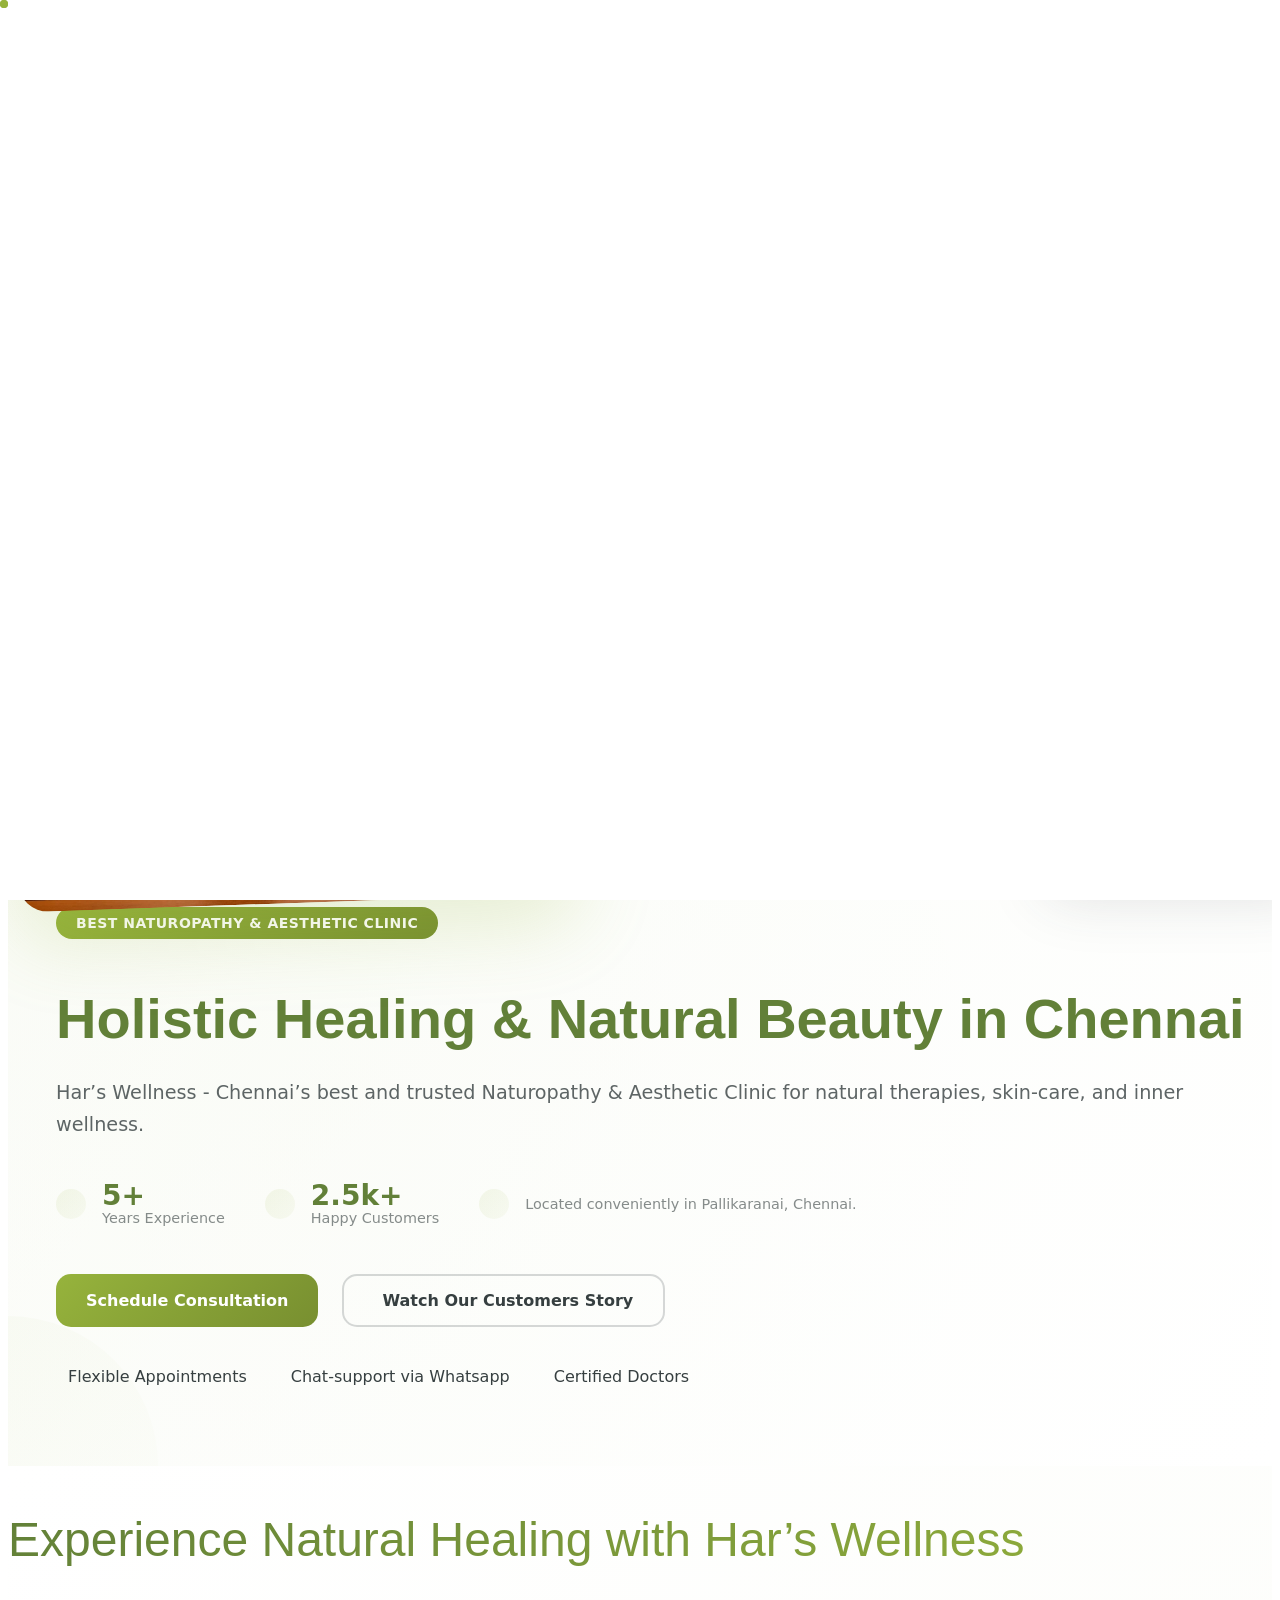
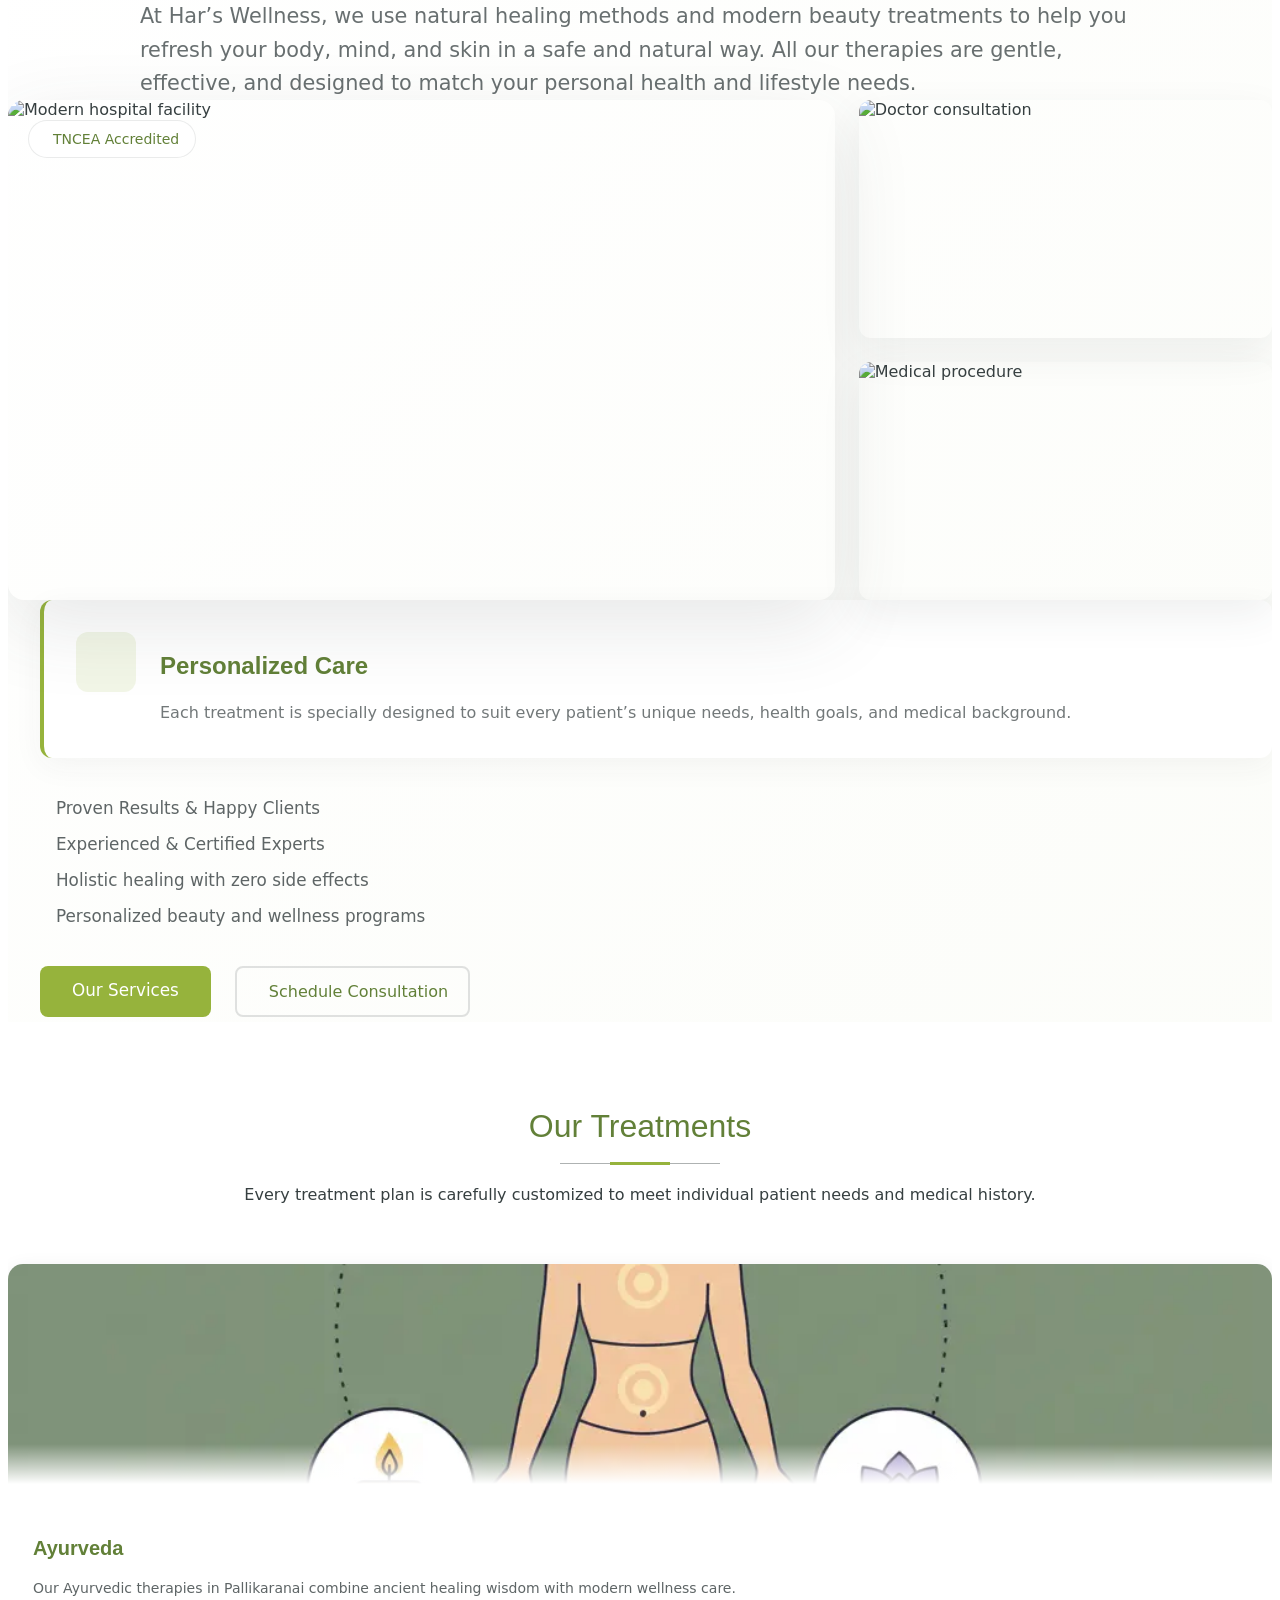
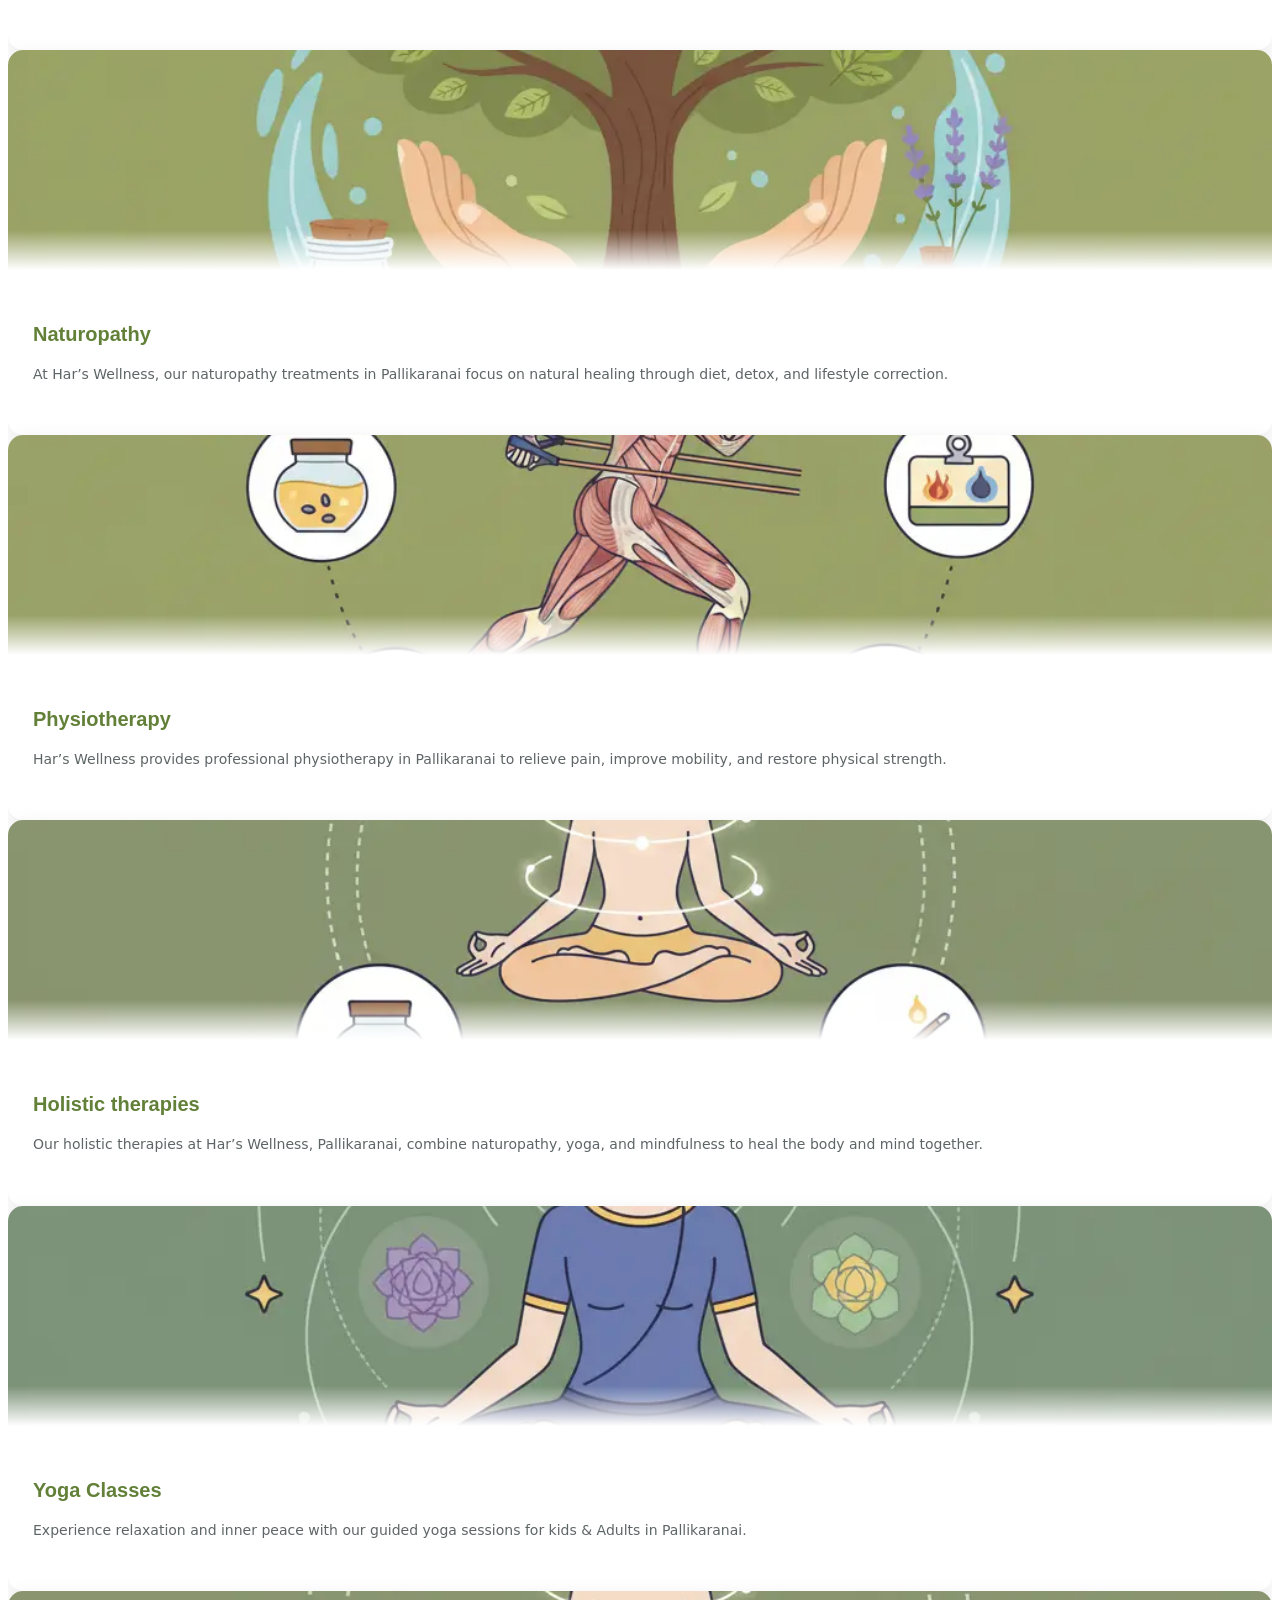
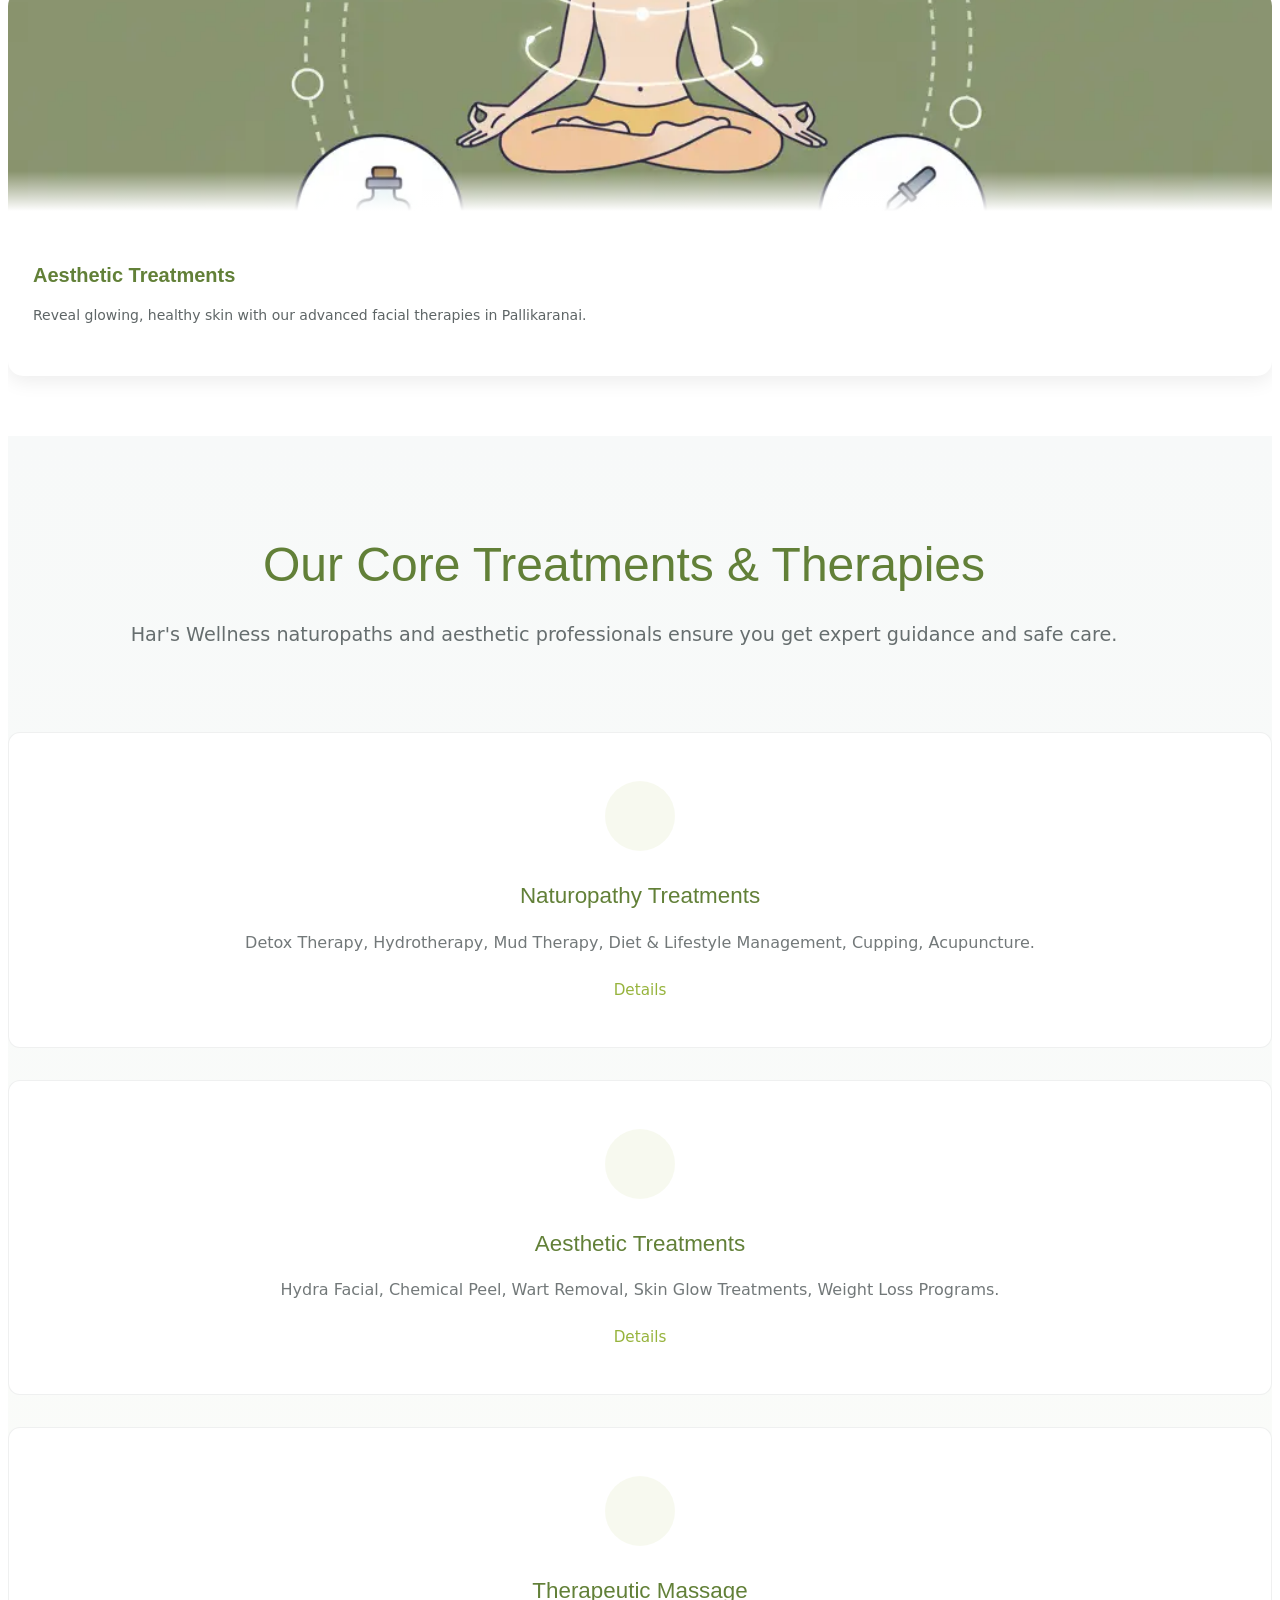
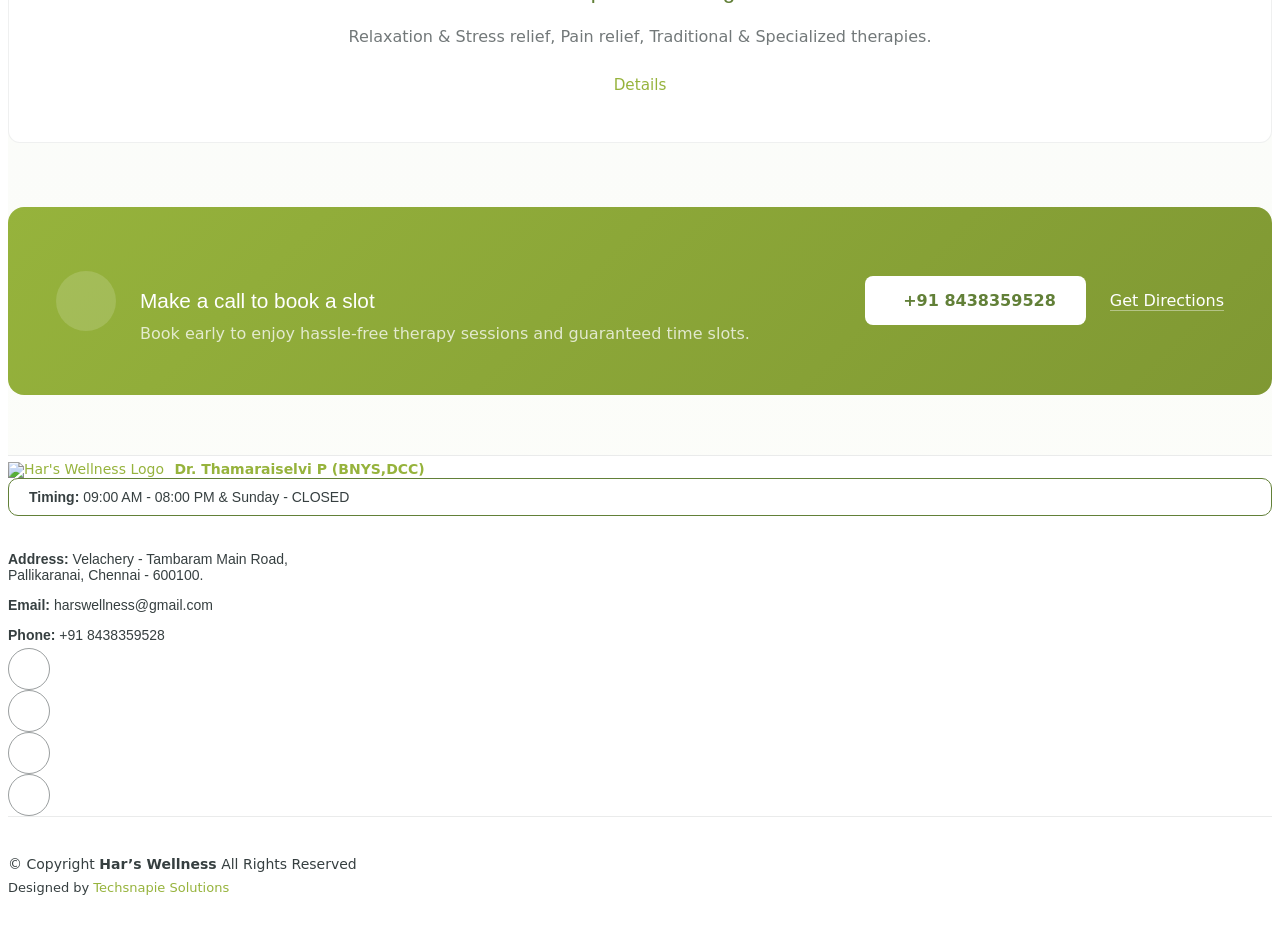
==== commit a93109cc: "service-update" ====
--- a/index.html
+++ b/index.html
@@ -2,17 +2,33 @@
 <html lang="en">
 
 <head>
+
+<!-- Google tag (gtag.js) -->
+<script async src="https://www.googletagmanager.com/gtag/js?id=G-DVFVZY7VY1"></script>
+<script>
+  window.dataLayer = window.dataLayer || [];
+  function gtag(){dataLayer.push(arguments);}
+  gtag('js', new Date());
+
+  // Google Analytics
+  gtag('config', 'G-DVFVZY7VY1');
+
+  // Google Ads
+  gtag('config', 'AW-18053823254');
+</script>
   <meta charset="utf-8">
   <meta content="width=device-width, initial-scale=1.0" name="viewport">
-  <title>Har's Wellness</title>
-<meta name="description" content="Har's Wellness is a leading Naturopathy and Aesthetic Clinic in Pallikaranai, Chennai. We offer natural healing therapies, detox, mud therapy, hydrotherapy, and advanced aesthetic skin care treatments.">
-<meta name="keywords" content="Har's Wellness, Naturopathy Clinic in Pallikaranai, Aesthetic Clinic in Chennai, Nature Cure Center, Hydrotherapy, Mud Therapy, Detox Treatment,
+  <title>Hars Wellness - Naturopathy and Aesthetic Clinic</title>
+<meta name="description" content="Hars Wellness is a leading naturopathy and aesthetic clinic in Chennai, located in Pallikaranai, offering natural and holistic treatments for a wide range of health and lifestyle conditions. Our clinic specializes in weight loss programs, PCOS and hormonal imbalance treatment, infertility treatments, skin care treatments, detox therapies, and therapeutic yoga & massage and it is conveniently located near Medavakkam, Velachery, Perumbakkam, Tambaram, and surrounding areas, Hars Wellness is a trusted wellness center for individuals seeking natural, safe, and long-term health solutions.">
+<meta name="keywords" content="Hars Wellness, Naturopathy Clinic in Pallikaranai, Aesthetic Clinic in Chennai, Nature Cure Center, Hydrotherapy, Mud Therapy, Detox Treatment,
  Skin Rejuvenation, Hydra Facial Chennai, Chemical Peel Chennai, Natural Healing Chennai, Natural detox therapy Chennai, Mud therapy Chennai, Hydra facial in Pallikaranai, Chemical peel Chennai, 
- Acupuncture therapy Pallikaranai, Weight loss through naturopathy, Skin care treatments Chennai, Wellness center near Medavakkam, Naturopathy near Velachery, Aesthetic & skin clinic near Perumbakkam and chennai, Acne treatment Chrompet, Naturopathy and Skin care Pallavaram,Naturopathy and Skin care Tambaram,Naturopathy and Skin care Solinganallar, Iris analysis chennai, Tounge analysis chennai.">
-<meta name="author" content="Har's Wellness Clinic">
+ Acupuncture therapy Pallikaranai, Weight loss through naturopathy, Skin care treatments Chennai, Wellness center near Medavakkam, Naturopathy near Velachery, Aesthetic & skin clinic near Perumbakkam and chennai, Acne treatment Chrompet, Naturopathy and Skin care Pallavaram,Naturopathy and Skin care Tambaram,Naturopathy and Skin care Solinganallar, Iris analysis chennai, Tounge analysis chennai,
+ yoga classes in Pallikaranai Chennai, yoga for weight loss Chennai, yoga for PCOS Chennai, yoga for stress relief Chennai, yoga therapy for back pain Chennai, yoga classes in Chennai, yoga classes near me, yoga therapy Chennai, therapeutic yoga Chennai, yoga for health Chennai, natural infertility treatment Chennai, natural infertility treatment Chennai, fertility treatment natural Chennai, PCOS treatment Chennai, PCOS treatment near me, natural PCOS treatment Chennai, PCOD treatment Chennai, best naturopathy doctor in Chennai.">
+<meta name="author" content="Hars Wellness Clinic">
 <!-- Favicons -->
   <link href="assets/img/Har's_Favicon.png" rel="icon">
   <link href="assets/img/Har's_Favicon.png" rel="apple-touch-icon">
+  
 
   <!-- Critical layout CSS (must block) -->
 <link href="assets/vendor/bootstrap/css/bootstrap.min.css" rel="stylesheet">
@@ -74,7 +90,8 @@
           </li>
           <li class="dropdown"><a href="contact.html"><span>Treatments</span> <i class="bi bi-chevron-down toggle-dropdown"></i></a>
             <ul>
-              <li><a href="contact.html">Yoga, Pranayama</a></li>
+              <li><a href="contact.html">Yoga Classes</a></li>
+              <li><a href="contact.html">PCOS Treatment</a></li>
               <li><a href="contact.html">Meditation</a></li>
               <li><a href="contact.html">Acupuncture</a></li>
               <li><a href="contact.html">Reflexology</a></li>
@@ -83,6 +100,7 @@
               <li><a href="contact.html">Herbal pack</a></li>
               <li><a href="contact.html">Mud therapy</a></li>
               <li><a href="contact.html">Diet therapy</a></li>
+              <li><a href="contact.html">Therapeutic Massage</a></li>
             </ul>
           </li>
           <li><a href="contact.html">Contact</a></li>
@@ -586,8 +604,8 @@
                 <img src="assets/img/yoga.webp" alt="Service" class="img-fluid" loading="lazy" alt="Yoga and meditation sessions in Pallikaranai, Chennai">
               </div>
               <div class="service-content">
-                <h3>Yoga & Meditation</h3>
-                <p>Experience relaxation and inner peace with our guided yoga and meditation sessions in Pallikaranai.</p>
+                <h3>Yoga Classes</h3>
+                <p>Experience relaxation and inner peace with our guided yoga sessions for kids & Adults in Pallikaranai.</p>
                  
               </div>
             </div>
@@ -666,7 +684,7 @@
         <div class="services-grid" data-aos="fade-up" data-aos-delay="500">
           <div class="row">
 
-            <div class="col-lg-6 col-md-6">
+            <div class="col-lg-4 col-md-4">
               <div class="service-card" data-aos="fade-up" data-aos-delay="100">
                 <div class="service-icon">
                   <i class="bi bi-leaf"></i>
@@ -682,7 +700,7 @@
 
            
 
-            <div class="col-lg-6 col-md-6">
+            <div class="col-lg-4 col-md-4">
               <div class="service-card" data-aos="fade-up" data-aos-delay="300">
                 <div class="service-icon">
                   <i class="bi bi-stars"></i>
@@ -692,6 +710,20 @@
                 <a href="aesthetic.html" class="service-link"> Details 
                   <i class="fas fa-arrow-right"></i>
                 </a>
+              </div>
+            </div>
+
+            <div class="col-lg-4 col-md-4">
+              <div class="service-card" data-aos="fade-up" data-aos-delay="100">
+                <div class="service-icon">
+                  <i class="bi bi-person-arms-up"></i>
+                </div>
+                <h4>Therapeutic Massage</h4>
+                <p>Relaxation & Stress relief, Pain relief, Traditional & Specialized therapies.</p>
+                <a href="contact.html" class="service-link">Details 
+                  <i class="fas fa-arrow-right"></i>
+                </a>
+                
               </div>
             </div>
 
@@ -807,7 +839,19 @@
 <!-- Elfsight Popup | Untitled Popup -->
 <script src="https://elfsightcdn.com/platform.js" async></script>
 <div class="elfsight-app-7222d47b-a130-455e-9ceb-873c06370d30" data-elfsight-app-lazy></div>
-
+<!--Start of Tawk.to Script-->
+<script type="text/javascript">
+var Tawk_API=Tawk_API||{}, Tawk_LoadStart=new Date();
+(function(){
+var s1=document.createElement("script"),s0=document.getElementsByTagName("script")[0];
+s1.async=true;
+s1.src='https://embed.tawk.to/69c6bab36866611c34b0cea3/1jko4ijer';
+s1.charset='UTF-8';
+s1.setAttribute('crossorigin','*');
+s0.parentNode.insertBefore(s1,s0);
+})();
+</script>
+<!--End of Tawk.to Script-->
 </body>
 
 </html>
--- a/assets/css/main.css
+++ b/assets/css/main.css
@@ -628,8 +628,8 @@
   bottom: -15px;
   z-index: 99999;
   background-color: var(--accent-color);
-  width: 44px;
-  height: 44px;
+  width: 4px;
+  height: 4px;
   border-radius: 50px;
   transition: all 0.4s;
 }
@@ -648,7 +648,7 @@
 .scroll-top.active {
   visibility: visible;
   opacity: 1;
-  bottom: 15px;
+  bottom: 23px;
 }
 
 /*--------------------------------------------------------------
@@ -6441,8 +6441,8 @@
 }
 .wa-float {
     position: fixed;
-    right: 22px;
-    bottom: 72px;
+    right: 25px;
+    bottom: 122px;
     width: 64px;
     height: 64px;
     z-index: 9999;
@@ -6508,4 +6508,5 @@
       border-radius: 10px;
       margin: auto;
   }
- + 
+/* Move Tawk.to above WhatsApp */
--- a/assets/css/main.css
+++ b/assets/css/main.css
@@ -628,8 +628,8 @@
   bottom: -15px;
   z-index: 99999;
   background-color: var(--accent-color);
-  width: 44px;
-  height: 44px;
+  width: 4px;
+  height: 4px;
   border-radius: 50px;
   transition: all 0.4s;
 }
@@ -648,7 +648,7 @@
 .scroll-top.active {
   visibility: visible;
   opacity: 1;
-  bottom: 15px;
+  bottom: 23px;
 }
 
 /*--------------------------------------------------------------
@@ -6441,8 +6441,8 @@
 }
 .wa-float {
     position: fixed;
-    right: 22px;
-    bottom: 72px;
+    right: 25px;
+    bottom: 122px;
     width: 64px;
     height: 64px;
     z-index: 9999;
@@ -6508,4 +6508,5 @@
       border-radius: 10px;
       margin: auto;
   }
- + 
+/* Move Tawk.to above WhatsApp */
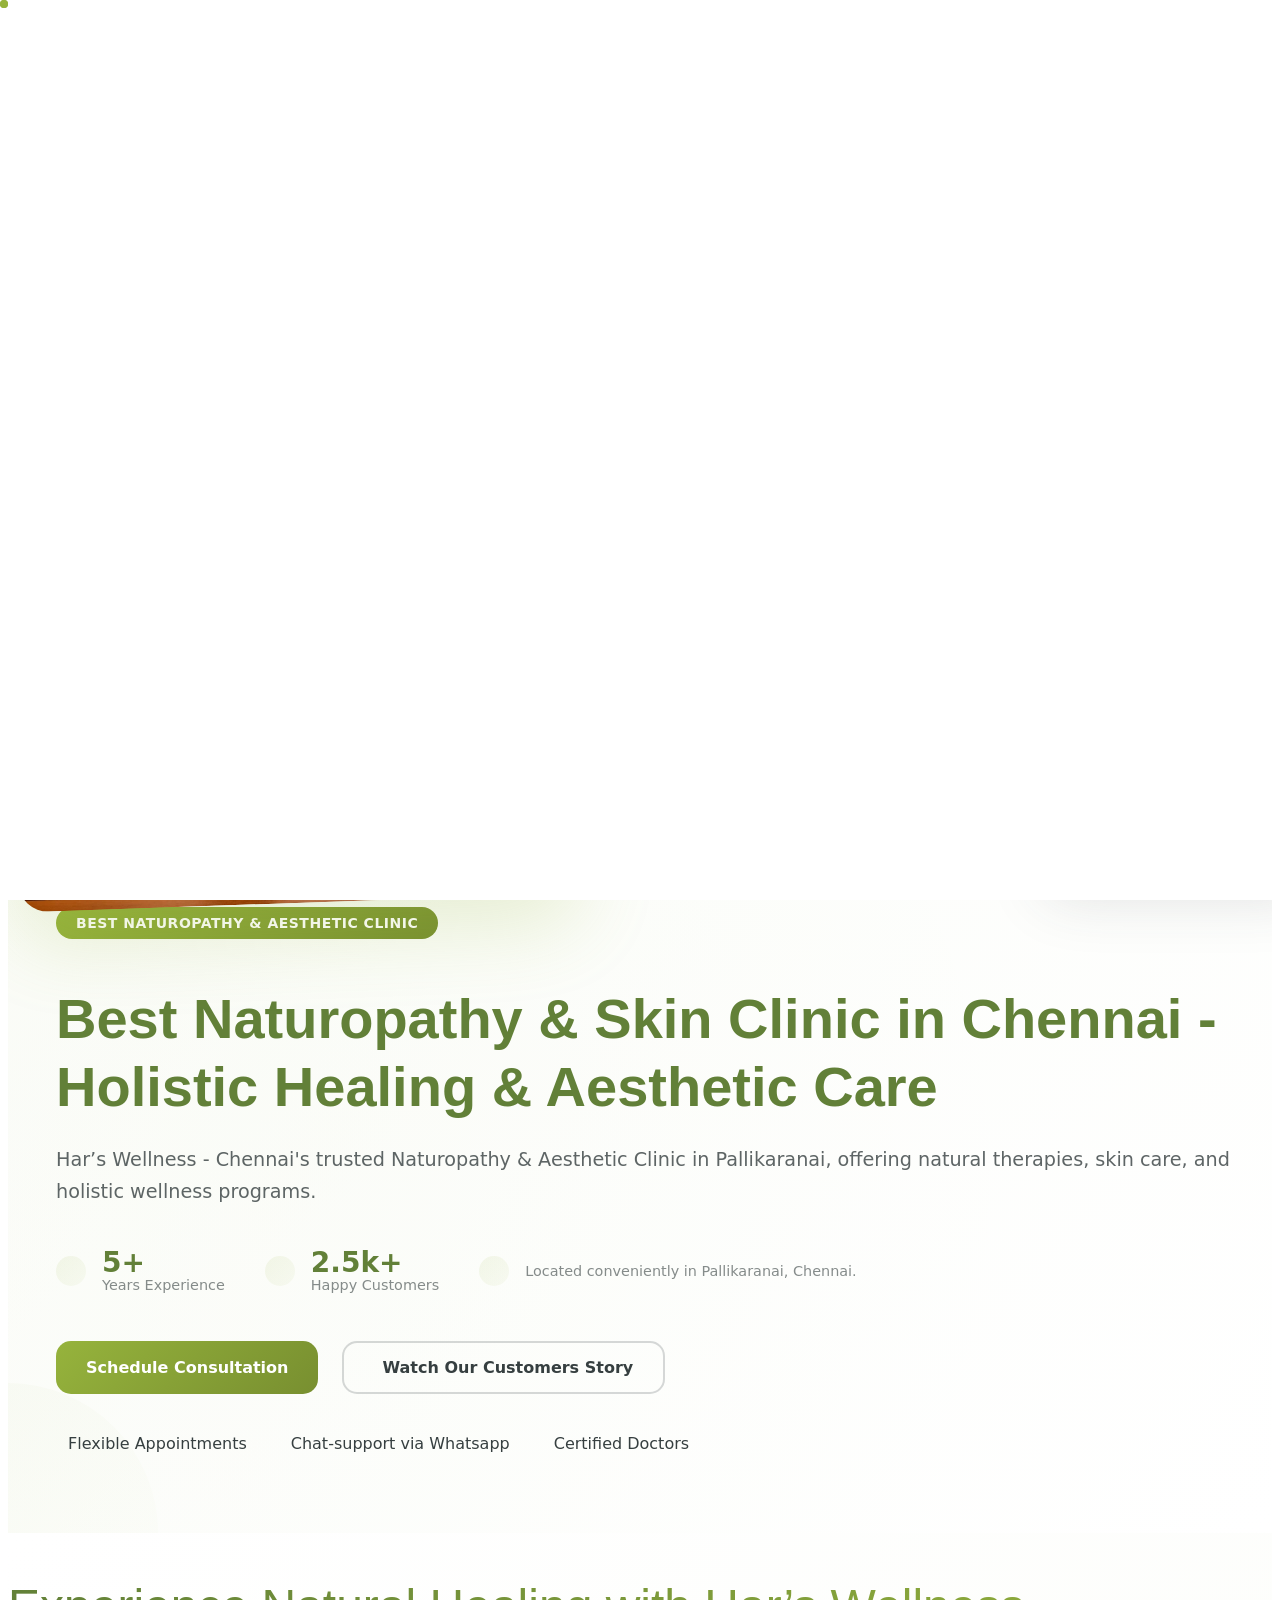
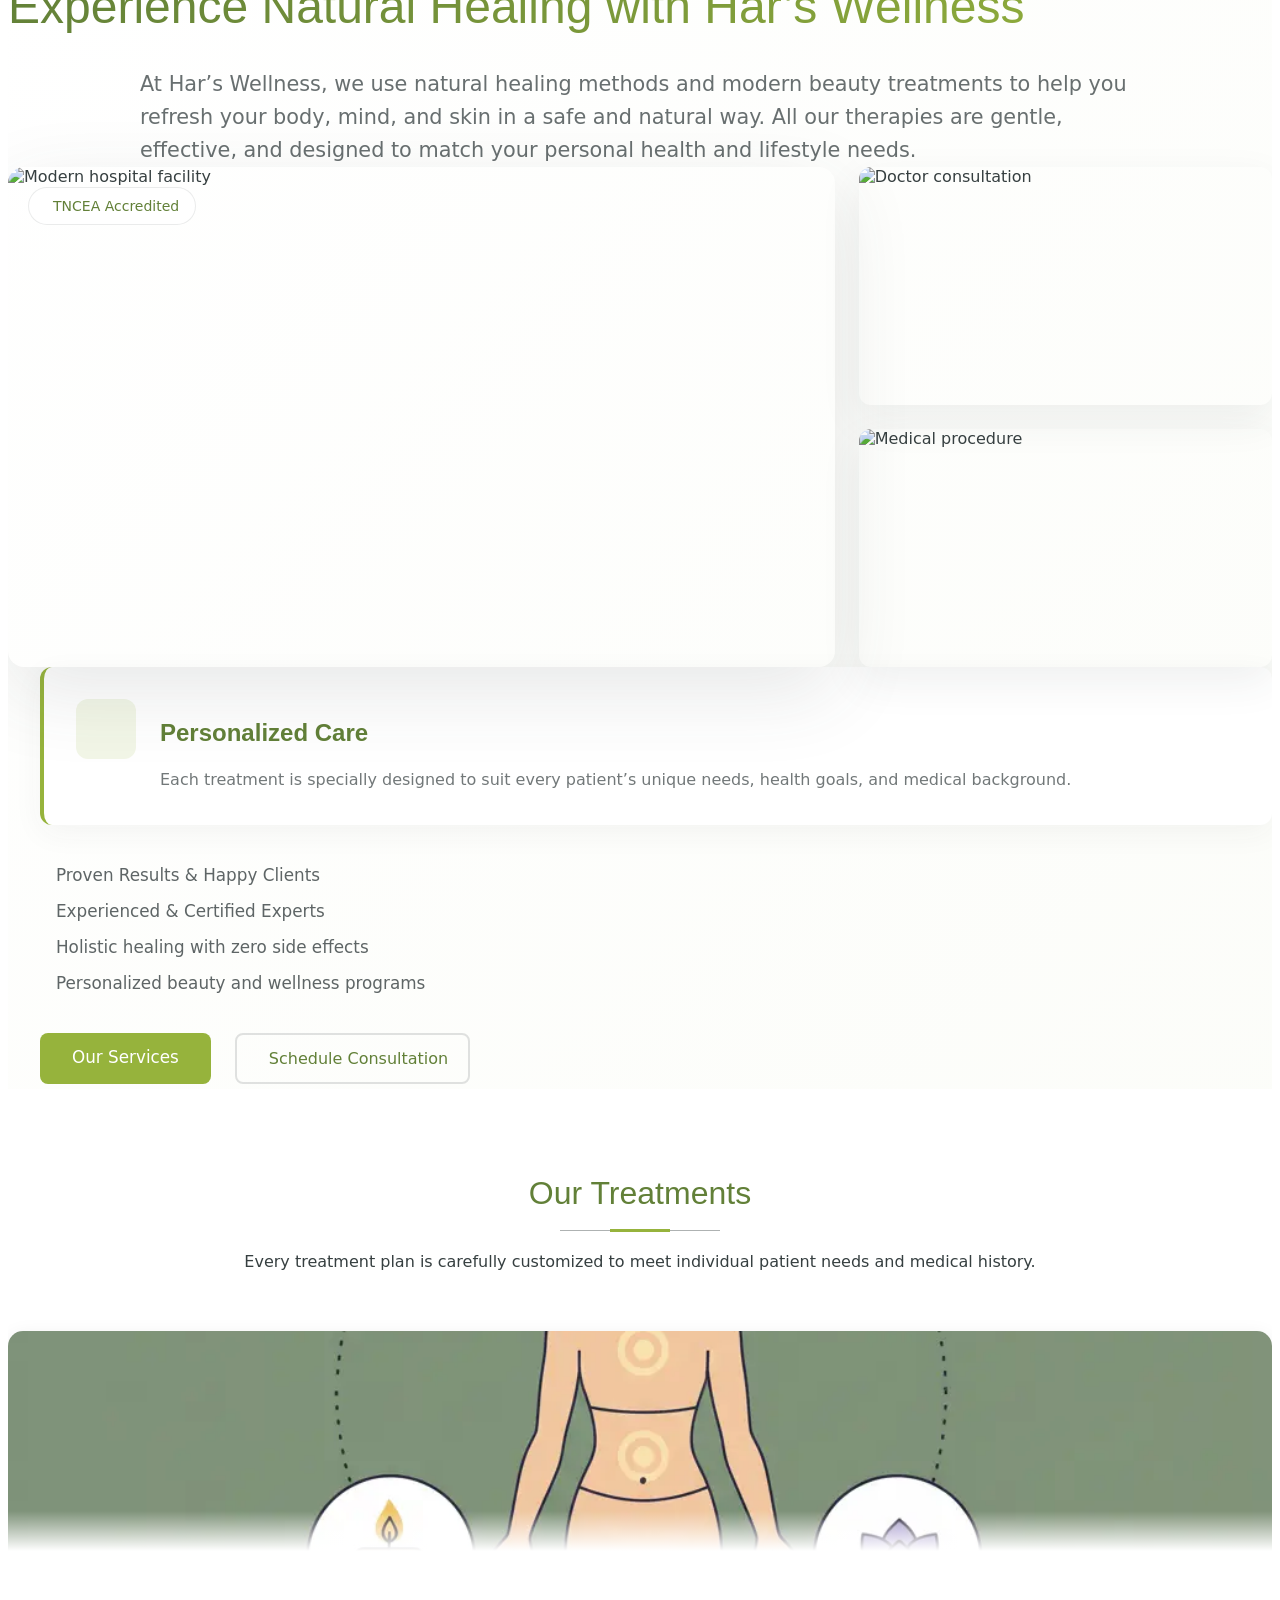
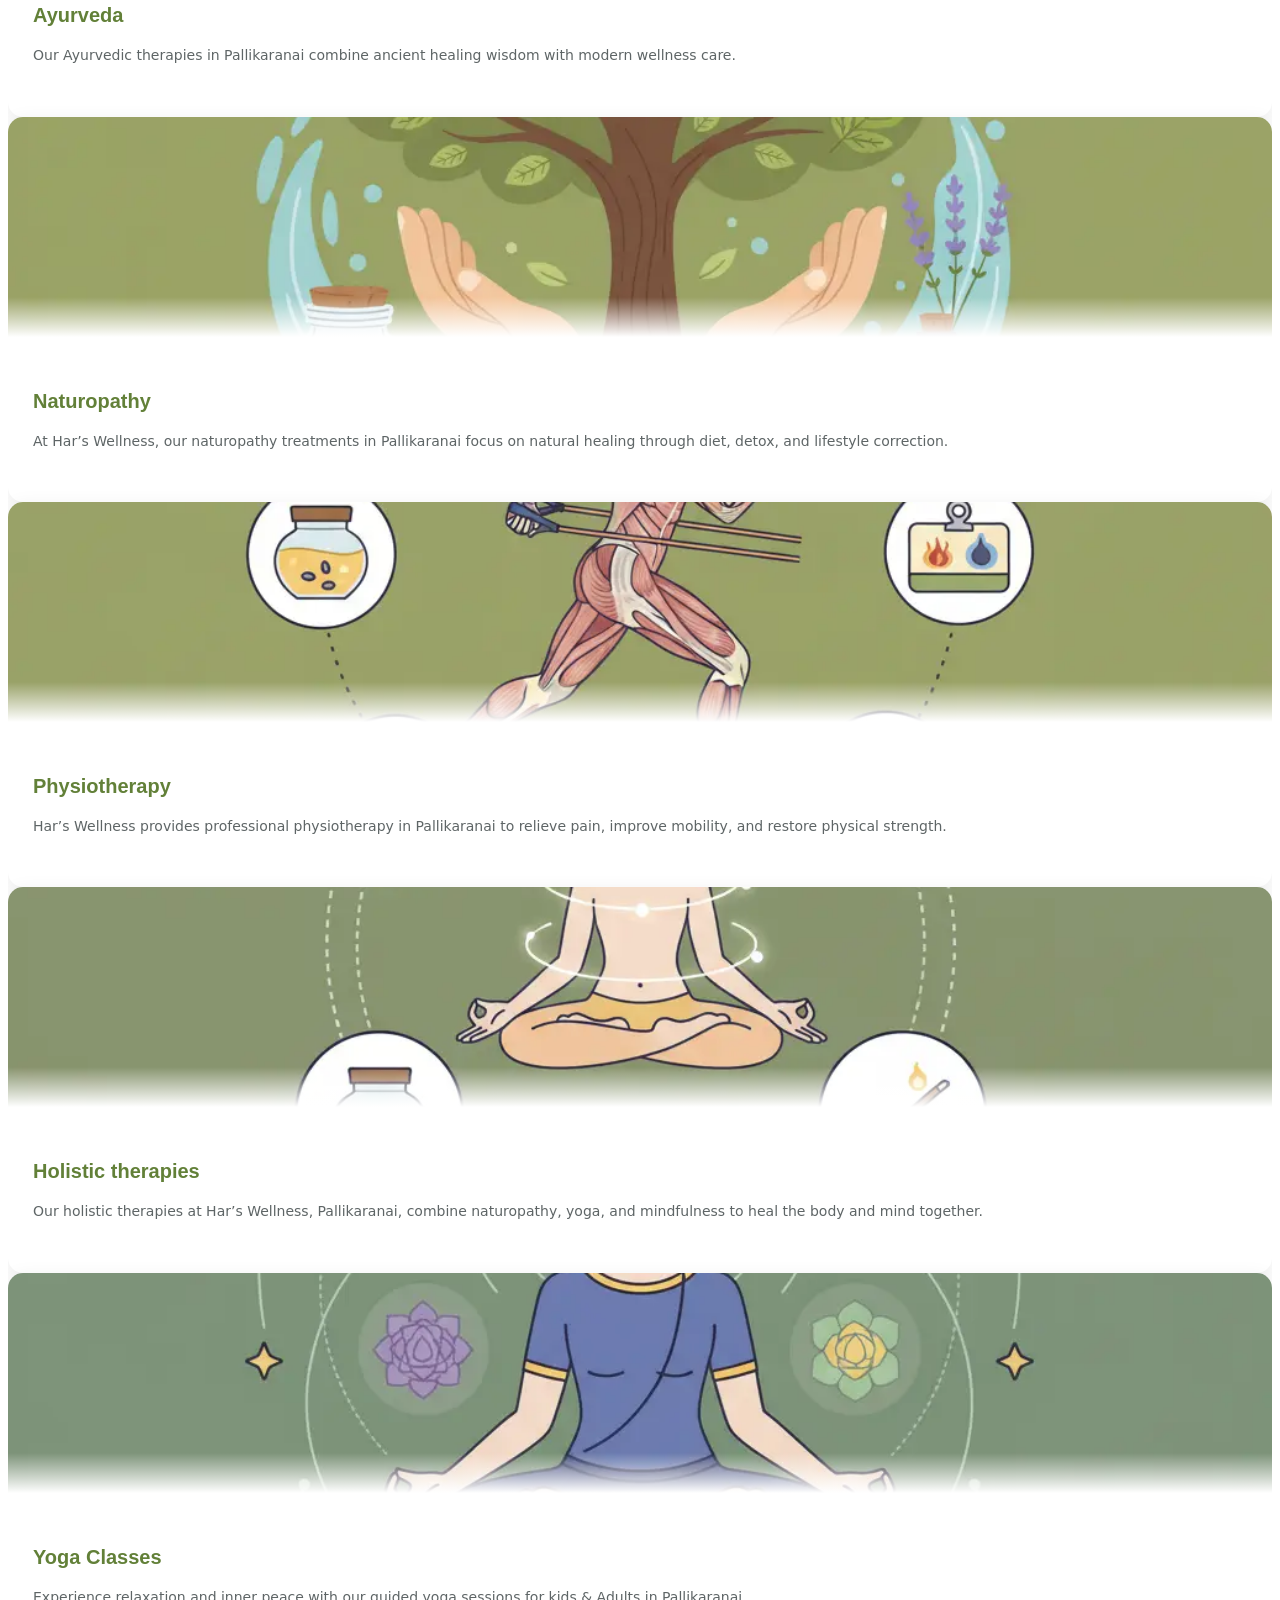
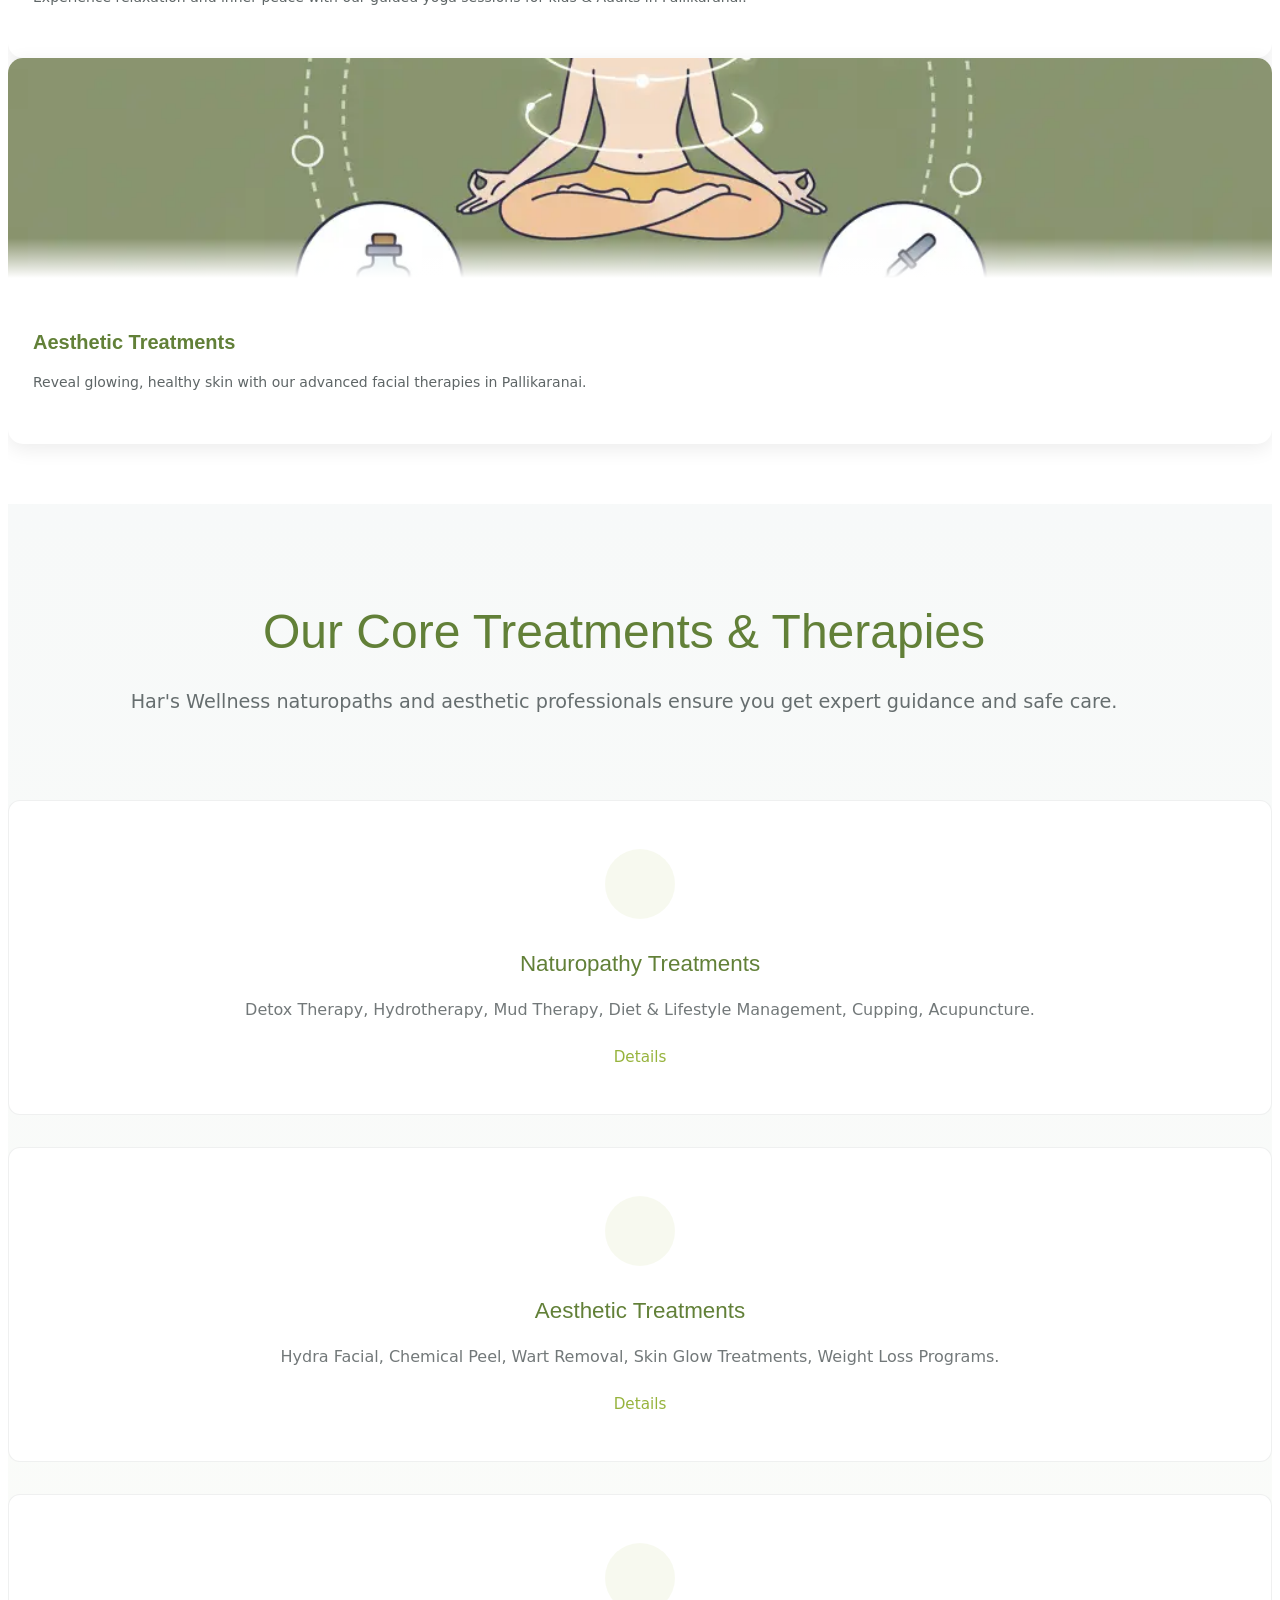
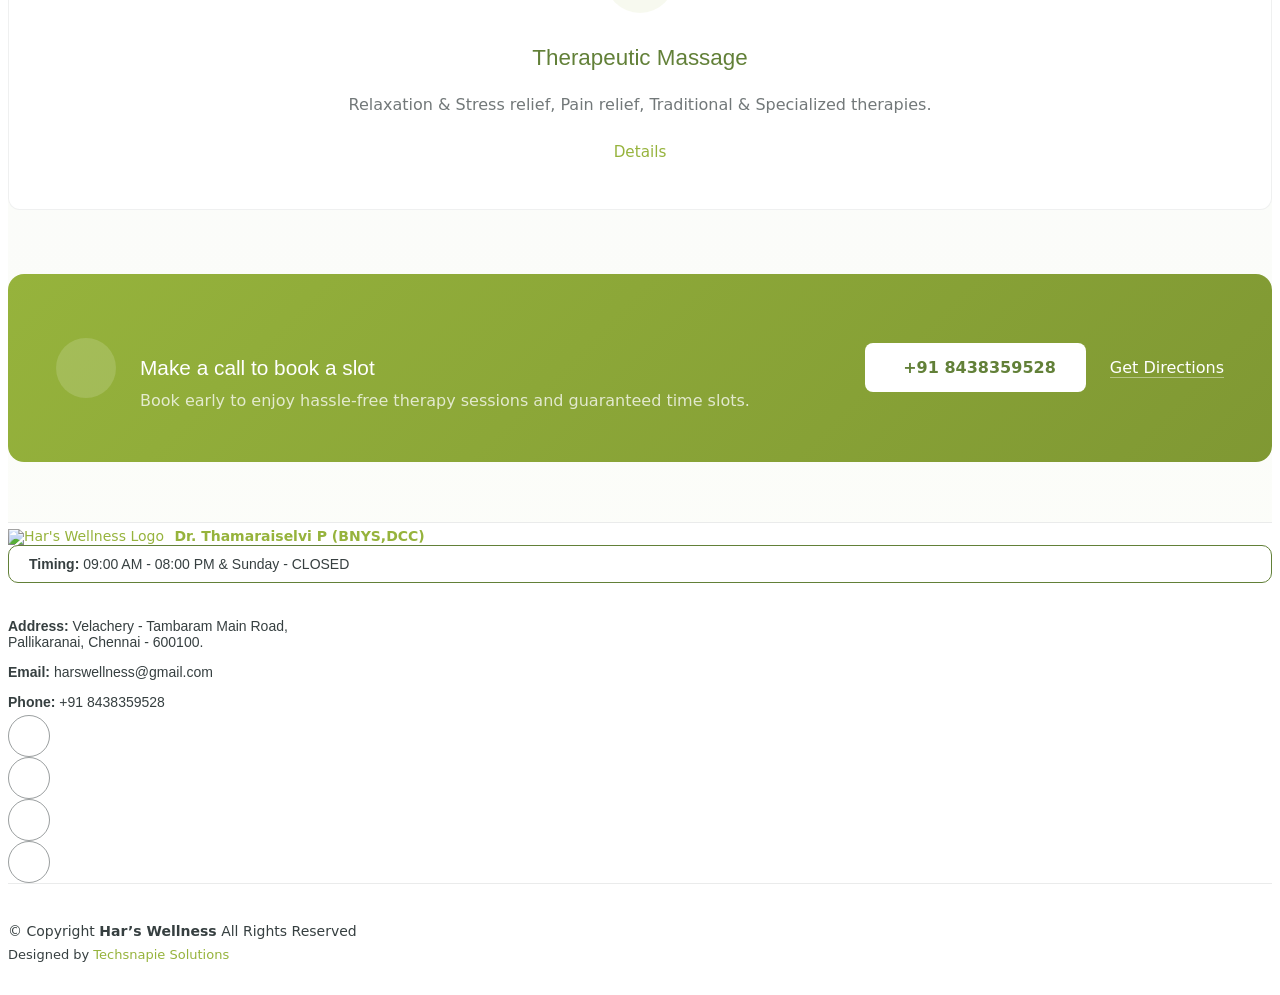
==== commit 32f787ec: "chh-1" ====
--- a/index.html
+++ b/index.html
@@ -18,7 +18,7 @@
 </script>
   <meta charset="utf-8">
   <meta content="width=device-width, initial-scale=1.0" name="viewport">
-  <title>Hars Wellness - Naturopathy and Aesthetic Clinic</title>
+  <title>Best Naturopathy & Aesthetic Clinic in Chennai | Har's Wellness, Pallikaranai, Chennai.</title>
 <meta name="description" content="Hars Wellness is a leading naturopathy and aesthetic clinic in Chennai, located in Pallikaranai, offering natural and holistic treatments for a wide range of health and lifestyle conditions. Our clinic specializes in weight loss programs, PCOS and hormonal imbalance treatment, infertility treatments, skin care treatments, detox therapies, and therapeutic yoga & massage and it is conveniently located near Medavakkam, Velachery, Perumbakkam, Tambaram, and surrounding areas, Hars Wellness is a trusted wellness center for individuals seeking natural, safe, and long-term health solutions.">
 <meta name="keywords" content="Hars Wellness, Naturopathy Clinic in Pallikaranai, Aesthetic Clinic in Chennai, Nature Cure Center, Hydrotherapy, Mud Therapy, Detox Treatment,
  Skin Rejuvenation, Hydra Facial Chennai, Chemical Peel Chennai, Natural Healing Chennai, Natural detox therapy Chennai, Mud therapy Chennai, Hydra facial in Pallikaranai, Chemical peel Chennai, 
@@ -126,7 +126,7 @@
      decoding="async"
      fetchpriority="high"
      class="img-fluid main-image"
-     alt="Dr Thamarai Naturopathy and Aesthetic Doctor in Chennai">
+     alt="Naturopathy doctor consultation at Har's Wellness Clinic Pallikaranai Chennai">
 
               <div class="floating-card emergency-card" data-aos="fade-up" data-aos-delay="300">
                 <div class="card-content">
@@ -156,8 +156,8 @@
                 <span class="hero-badge">Best Naturopathy & Aesthetic Clinic</span>
               </div>
 
-              <h1 class="hero-title">Holistic Healing & Natural Beauty in Chennai</h1>
-              <p class="hero-description">Har’s Wellness - Chennai’s best and trusted Naturopathy & Aesthetic Clinic for natural therapies, skin-care, and inner wellness.</p>
+              <h1 class="hero-title">Best Naturopathy & Skin Clinic in Chennai - Holistic Healing & Aesthetic Care</h1>
+              <p class="hero-description">Har’s Wellness - Chennai's trusted Naturopathy & Aesthetic Clinic in Pallikaranai, offering natural therapies, skin care, and holistic wellness programs.</p>
 
               <div class="hero-stats">
                 <div class="stat-group">
@@ -560,7 +560,7 @@
             <div class="service-card">
               
               <div class="service-image">
-                <img src="assets/img/Naturopathy.webp" alt="Service" class="img-fluid" loading="lazy" alt="Naturopathy treatment in Pallikaranai">
+                <img src="assets/img/Naturopathy.webp" alt="Drug-free Treatment, Root Cause Healing, Detox Therapy" class="img-fluid" loading="lazy" alt="Naturopathy treatment in Pallikaranai">
               </div>
               <div class="service-content">
                 <h3>Naturopathy</h3>
@@ -588,7 +588,7 @@
             <div class="service-card">
               
               <div class="service-image">
-                <img src="assets/img/Holistic Therapies.webp" alt="Service" class="img-fluid" loading="lazy" alt="Holistic therapies in Pallikaranai, Chennai">
+                <img src="assets/img/Holistic Therapies.webp" alt="Kizhi Therapy, Acupuncture Clinic" class="img-fluid" loading="lazy" alt="Holistic therapies in Pallikaranai, Chennai">
               </div>
               <div class="service-content">
                 <h3>Holistic therapies</h3>
@@ -614,7 +614,7 @@
             <div class="service-card">
               
               <div class="service-image">
-                <img src="assets/img/facial therapies.webp" alt="Service" class="img-fluid" loading="lazy" alt="Facial therapies and skin care treatments in Pallikaranai, Chennai">
+                <img src="assets/img/facial therapies.webp" alt="Best Skin Clinic Chennai, Cosmetology Consultation, Korean Glass Skin Facial, Vacuum Facial, Acne Scar Treatment, Melasma Treatment, Dark Circle Treatment." class="img-fluid" loading="lazy" alt="Facial therapies and skin care treatments in Pallikaranai, Chennai">
               </div>
               <div class="service-content">
                 <h3>Aesthetic Treatments</h3>
